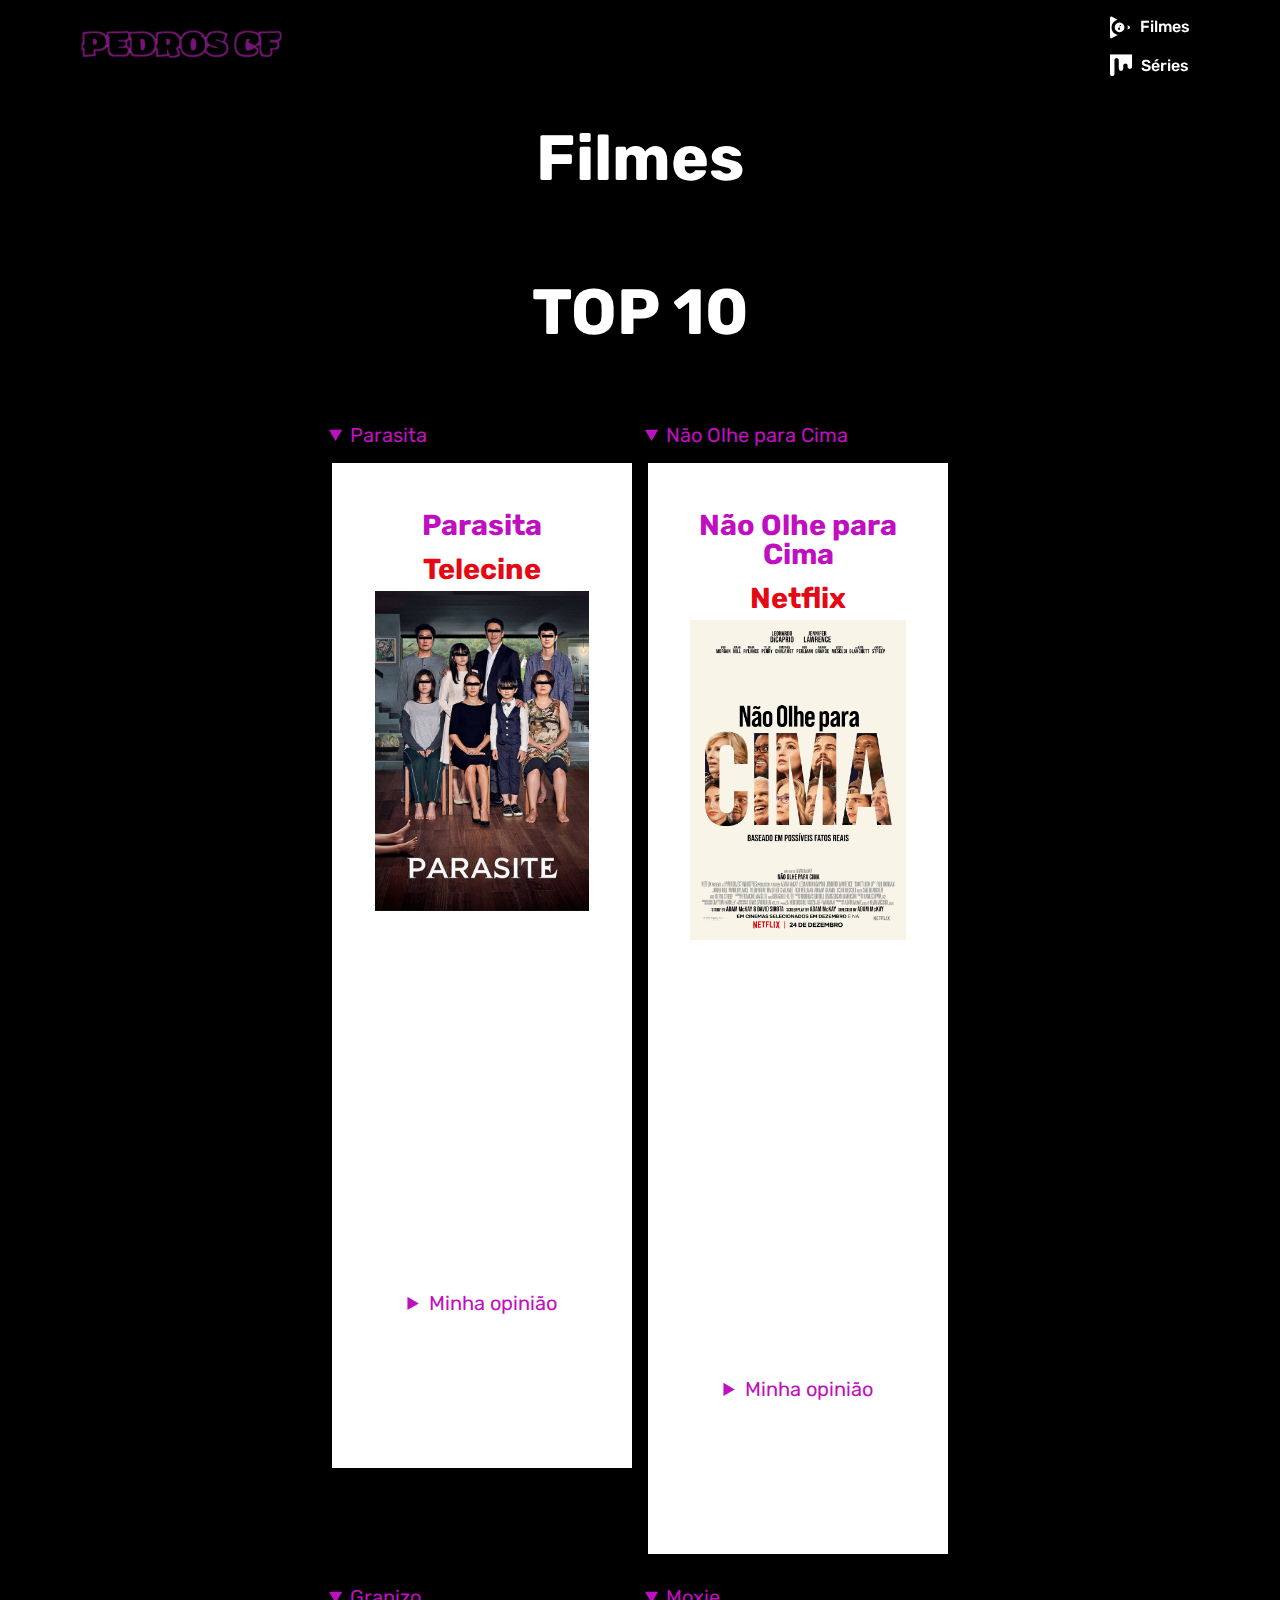
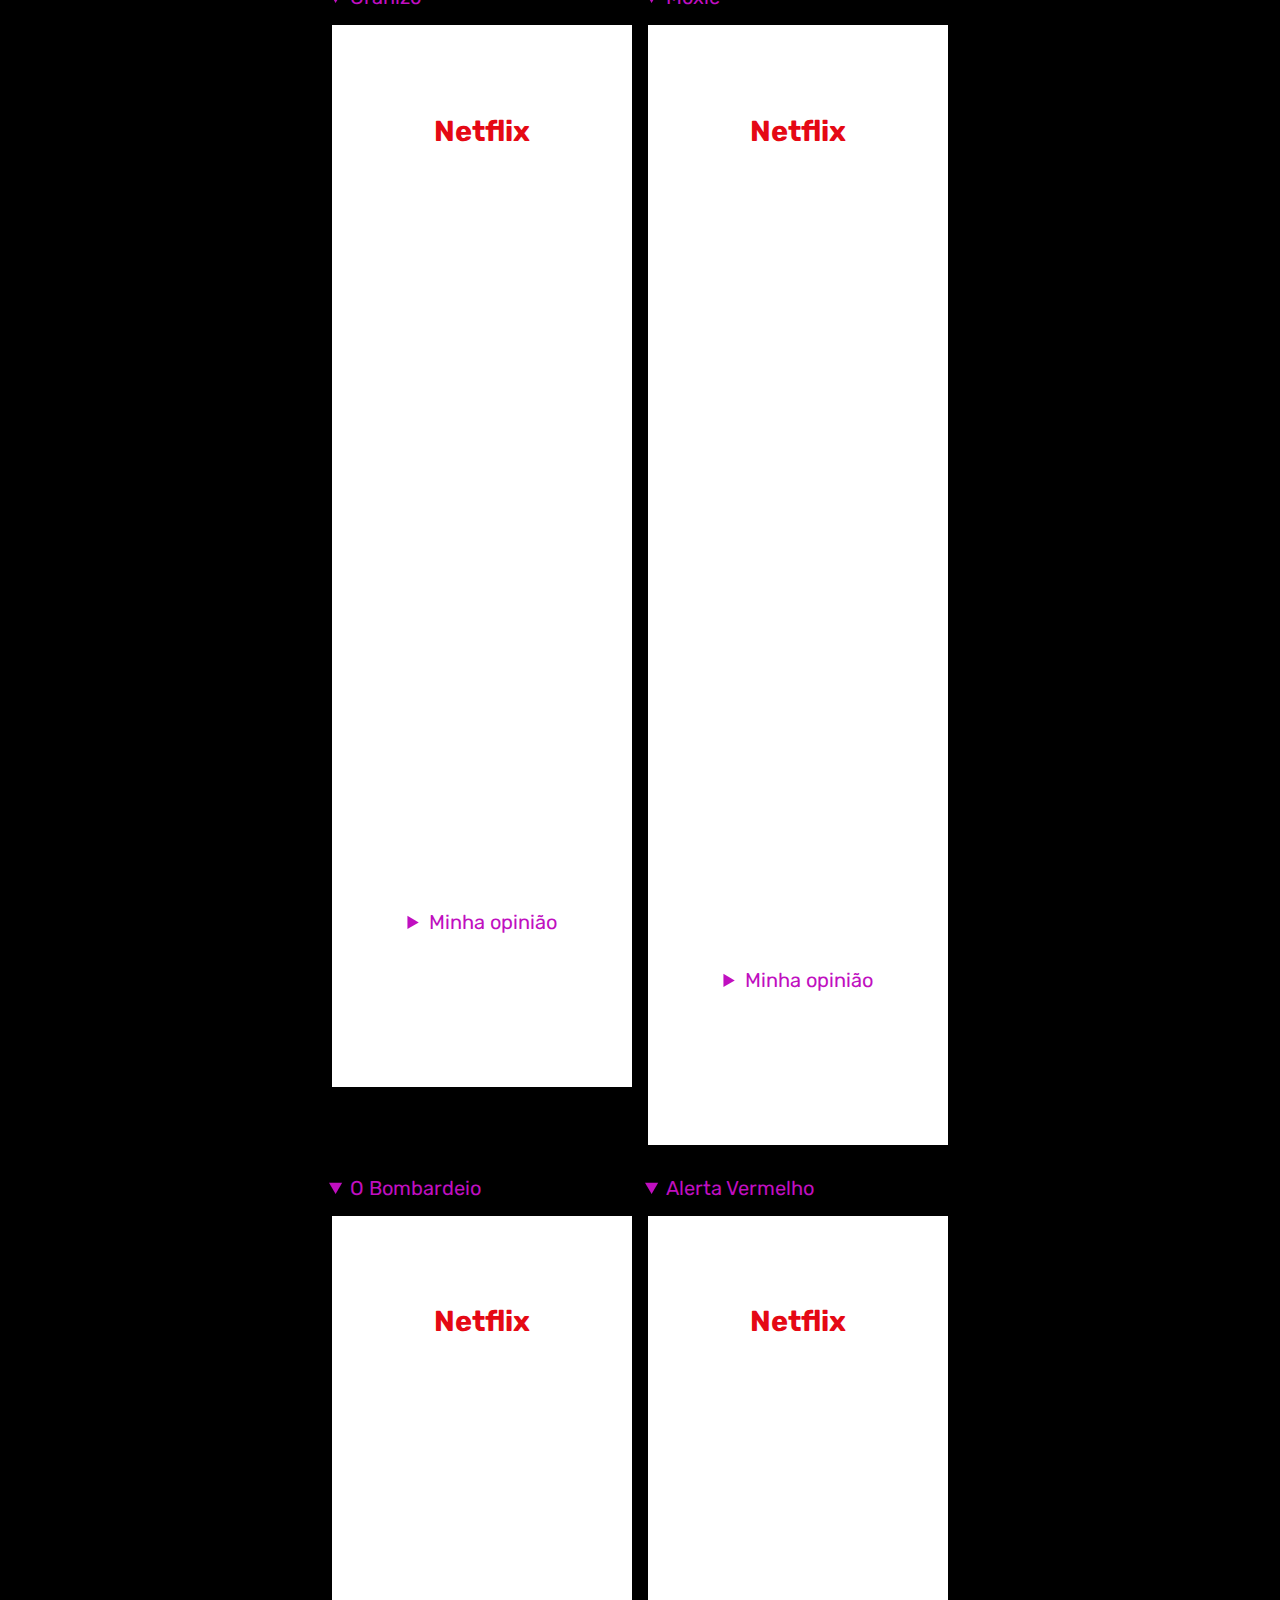
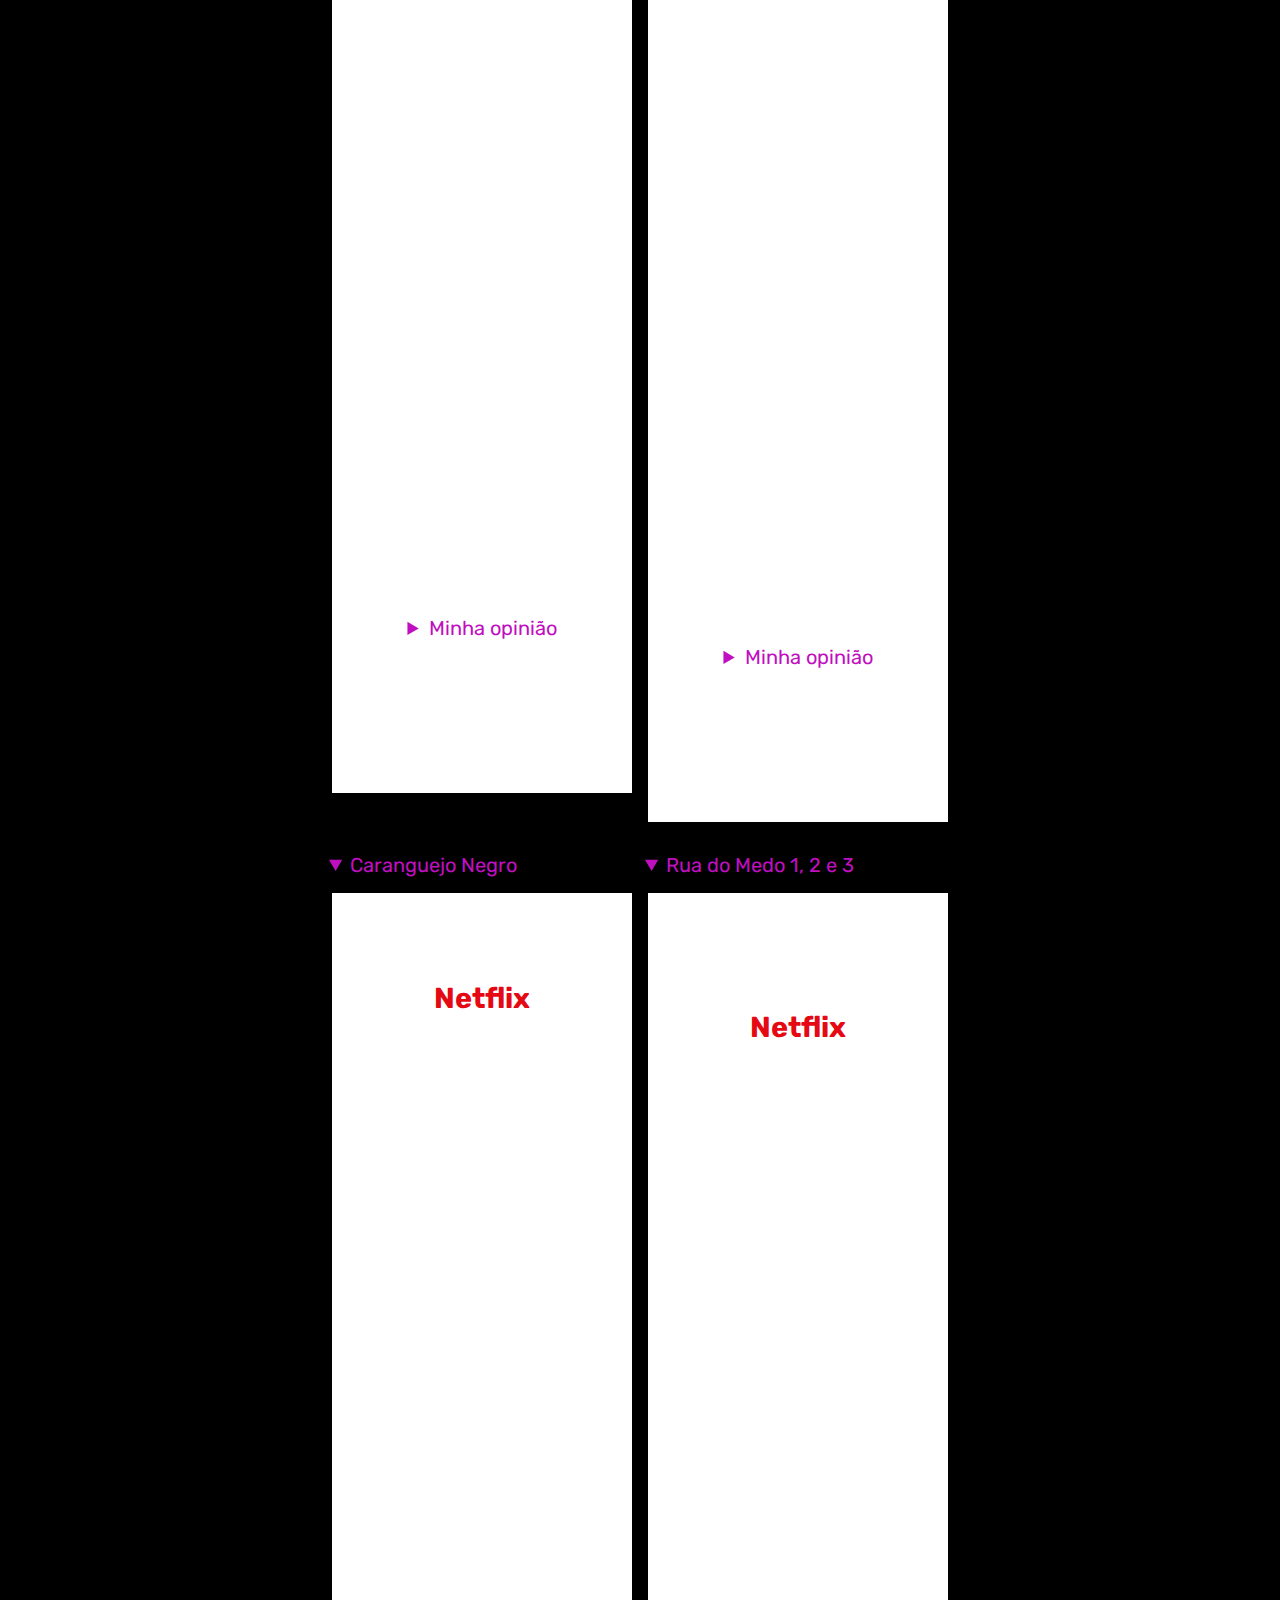
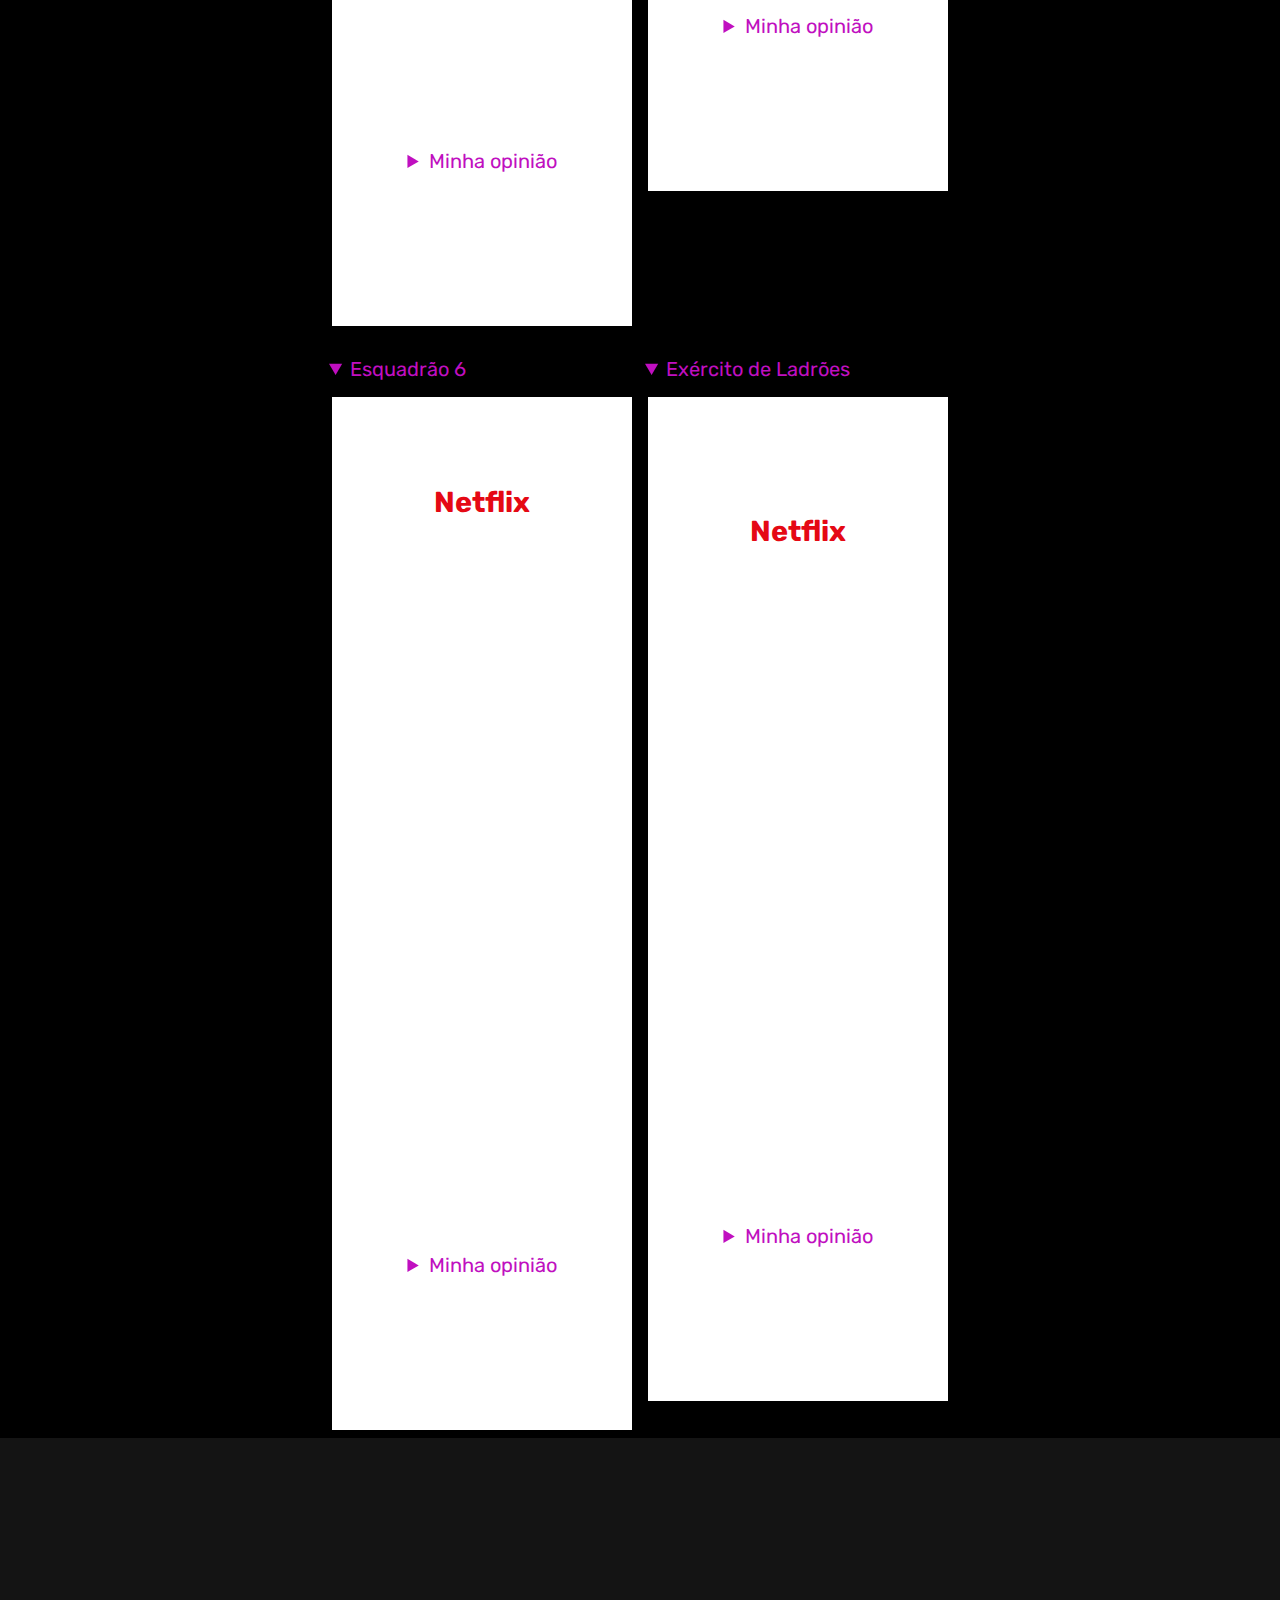
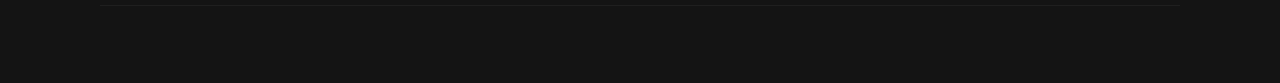
==== index.html @ 2734a4df "Chenged the color" ====
<!DOCTYPE html>
<html lang="pt-br">
<head>
<meta charset="UTF-8" />
<meta http-equiv="X-UA-Compatible" content="IE=edge">
<meta name="generator" content="Mobirise v5.6.3, mobirise.com">
<meta name="viewport" content="width=device-width, initial-scale=1, minimum-scale=1">
<link rel="shortcut icon" href="assistidos/assets/imgs/favicon.ico" type="image/x-icon">
<meta name="description" content="Meu TOP 10 filmes favoritas!">
<title>Filmes | TOP 10</title>
<link rel="stylesheet" href="assistidos/assets/web/assets/mobirise-icons/mobirise-icons.css">
<link rel="stylesheet" href="assistidos/assets/web/assets/mobirise-icons2/mobirise2.css">
<link rel="stylesheet" href="assistidos/assets/web/assets/mobirise-icons-bold/mobirise-icons-bold.css">
<link rel="stylesheet" href="assistidos/assets/bootstrap/css/bootstrap.min.css">
<link rel="stylesheet" href="assistidos/assets/bootstrap/css/bootstrap-grid.min.css">
<link rel="stylesheet" href="assistidos/assets/bootstrap/css/bootstrap-reboot.min.css">
<link rel="stylesheet" href="assistidos/assets/tether/tether.min.css">
<link rel="stylesheet" href="assistidos/assets/animatecss/animate.min.css">
<link rel="stylesheet" href="assistidos/assets/dropdown/css/style.css">
<link rel="stylesheet" href="assistidos/assets/socicon/css/styles.css">
<link rel="stylesheet" href="assistidos/assets/theme/css/style.css">

<!-- FB Meta Tags -->
<meta property="og:site_name" content="Assistidos TOP 10">
<meta property="og:url" content="https://www.assistidos.cf">
<meta property="og:type" content="website">
<meta property="og:title" content="Assistidos TOP 10">
<meta property="og:description" content="Meu TOP 10 de filmes e séries!">
<meta property="og:image" content="https://i.ibb.co/0CQxLkM/profile.png">
<meta property="og:locale" content="pt_BR">

  <!-- Twitter Meta Tags -->
<meta name="twitter:card" content="summary">
<meta property="twitter:title" content="Assistidos TOP 10">
<meta property="twitter:domain" content="assistidos.cf">

<link href="assistidos/assets/imgs/favicon.ico" rel="icon">
<meta name="theme-color" content="#791579" />

<link rel="preload" href="https://fonts.googleapis.com/css?family=Rubik:300,400,500,600,700,800,900,300i,400i,500i,600i,700i,800i,900i&amp;display=swap" as="style" onload="this.onload=null;this.rel='stylesheet'">
<noscript><link rel="stylesheet" href="https://fonts.googleapis.com/css?family=Rubik:300,400,500,600,700,800,900,300i,400i,500i,600i,700i,800i,900i&amp;display=swap"></noscript>
<link rel="preload" as="style" href="assistidos/assets/mobirise/css/mbr-additional.css"><link rel="stylesheet" href="assistidos/assets/mobirise/css/mbr-additional.css" type="text/css">

<script type="text/javascript" src="../widget.trustpilot.com/bootstrap/v5/tp.widget.bootstrap.min.js" async></script>

<script async src='assistidos/cdn-cgi/challenge-platform/h/g/scripts/invisible9236.js?ts=1650848400'></script></head>
<body>


<script async src="https://www.googletagmanager.com/gtag/js?id=UA-176572023-1"></script>
<script>
  window.dataLayer = window.dataLayer || [];
  function gtag(){dataLayer.push(arguments);}
  gtag('js', new Date());

  gtag('config', 'UA-176572023-1');
</script>

<script type="text/javascript">window.$crisp=[];window.CRISP_WEBSITE_ID="edf8ad69-4596-4258-80f3-e6c092377abf";(function(){d=document;s=d.createElement("script");s.src="../client.crisp.chat/l.js";s.async=1;d.getElementsByTagName("head")[0].appendChild(s);})();</script>
<section class="header5 cid-sqWIj2vi6N" id="header5-m">
<div class="container">
<div class="row justify-content-center">
<div class="mbr-white col-md-10">
<h1 class="mbr-section-title align-center pb-3 mbr-fonts-style display-1"><strong>Filmes</strong><p><strong><br>TOP 10</strong></h1>
</div>
</div>
</div>
</a>
</div>
</section>
<section class="pricing-table1 cid-sqWJZ0OfOT" id="pricing-tables1-p">
  <div class="container">
  <div class="media-container-row">
  <br>
  <details open="true">
      <summary>Parasita</summary>
    <div class="plan col-12 mx-2 my-2 justify-content-center col-lg-4">
    <div class="plan-header text-center pt-5">
    <h3 class="plan-title mbr-fonts-style display-5"><strong>Parasita</strong></h3>
    <span class="price-value mbr-fonts-style display-5">Telecine</span>
    <img src="assistidos/assets/imgs/filmes/parasita.jpg" alt="Parasita" style="height: 20rem;">
    <div class="plan-price">
    </div>
    </div>
    <div class="plan-body pb-5">
    <div class="plan-list align-center">
    <ul class="list-group list-group-flush mbr-fonts-style display-7">
    <li class="list-group-item"><span style="font-size: 18px;"><strong>Duração:</strong></span><span style="font-size: 16px;"> 2h 12min</span><br><span style="font-size: 18px;"><strong>Ano:</strong></span><span style="font-size: 16px;"> 2019</span><br><span style="font-size: 18px;"><strong>Nota:</strong></span><span style="font-size: 16px;"> 10/10<br><br></span><span style="font-size: 20px;"><strong>Sinopse</strong><br></span><span style="font-size: 18px;">Desempregados, a família de Ki-taek nutre um interesse peculiar pela família Park até que eles se veem presos em um inesperado incidente.<br></span></li>
    <details>
      <summary>Minha opinião</summary>
      <li class="list-group-item"><span style="font-size: 18px;"><strong>Em breve...</strong></span></li>
    </details>
    </ul>
    </div>
    <div class="mbr-section-btn text-center pt-4"><a href="https://www.telecine.com.br/filme/Parasita_19223?action=play_filme" class="btn btn-warning display-8">ASSISTIR</a></div>
    </div>
    </div>
  </details>
  <details open="true">
    <summary>Não Olhe para Cima</summary>
  <div class="plan col-12 mx-2 my-2 justify-content-center col-lg-4">
  <div class="plan-header text-center pt-5">
  <h3 class="plan-title mbr-fonts-style display-5"><strong>Não Olhe para Cima</strong></h3>
  <span class="price-value mbr-fonts-style display-5">Netflix</span>
  <img src="assistidos/assets/imgs/filmes/naoolhe.jpg" alt="Não Olhe para Cima" style="height: 20rem;">
  <div class="plan-price">
  </div>
  </div>
  <div class="plan-body pb-5">
  <div class="plan-list align-center">
  <ul class="list-group list-group-flush mbr-fonts-style display-7">
    <li class="list-group-item"><span style="font-size: 18px;"><strong>Duração:</strong></span><span style="font-size: 16px;"> 2h 18min</span><br><span style="font-size: 18px;"><strong>Ano:</strong></span><span style="font-size: 16px;"> 2021</span><br><span style="font-size: 18px;"><strong>Nota:</strong></span><span style="font-size: 16px;"> 10/10<br><br></span><span style="font-size: 20px;"><strong>Sinopse</strong><br></span><span style="font-size: 18px;">Conta a história de dois astrônomos que participam de uma gigantesca cobertura de imprensa para alertar a humanidade sobre a aproximação de um cometa que destruirá a Terra.<br></span></li>
    <details>
      <summary>Minha opinião</summary>
      <li class="list-group-item"><span style="font-size: 18px;"><strong>Em breve...</strong></span></li>
    </details>
  </ul>
  </div>
  <div class="mbr-section-btn text-center pt-4"><a href="https://www.netflix.com/watch/81252357?source=35" class="btn btn-warning display-8">ASSISTIR</a></div>
  </div>
  </div>
  </details>
  </div>
  </div>
  </section>
<section class="pricing-table1 cid-sqWJZ0OfOT" id="pricing-tables1-p">
  <div class="container">
  <div class="media-container-row">
  <br>
  <details open="true">
      <summary>Granizo</summary>
    <div class="plan col-12 mx-2 my-2 justify-content-center col-lg-4">
    <div class="plan-header text-center pt-5">
    <h3 class="plan-title mbr-fonts-style display-5"><strong>Granizo</strong></h3>
    <span class="price-value mbr-fonts-style display-5">Netflix</span>
    <img src="assistidos/assets/imgs/filmes/granizo.jpg" alt="Granizo" style="height: 20rem;">
    <div class="plan-price">
    </div>
    </div>
    <div class="plan-body pb-5">
    <div class="plan-list align-center">
    <ul class="list-group list-group-flush mbr-fonts-style display-7">
      <li class="list-group-item"><span style="font-size: 18px;"><strong>Duração:</strong></span><span style="font-size: 16px;"> 1h 58min</span><br><span style="font-size: 18px;"><strong>Ano:</strong></span><span style="font-size: 16px;"> 2022</span><br><span style="font-size: 18px;"><strong>Nota:</strong></span><span style="font-size: 16px;"> 10/10<br><br></span><span style="font-size: 20px;"><strong>Sinopse</strong><br></span><span style="font-size: 18px;">Após receber uma chuva de críticas por não prever uma terrível tempestade, um famoso meteorologista volta para sua cidade natal e inicia uma jornada de autodescoberta.<br></span></li>
      <details>
        <summary>Minha opinião</summary>
        <li class="list-group-item"><span style="font-size: 18px;"><strong>Em breve...</strong></span></li>
      </details>
    </ul>
    </div>
    <div class="mbr-section-btn text-center pt-4"><a href="https://www.netflix.com/watch/81073970?source=35" class="btn btn-warning display-8">ASSISTIR</a></div>
    </div>
    </div>
  </details>
  <details open="true">
    <summary>Moxie</summary>
  <div class="plan col-12 mx-2 my-2 justify-content-center col-lg-4">
  <div class="plan-header text-center pt-5">
  <h3 class="plan-title mbr-fonts-style display-5"><strong>Moxie</strong></h3>
  <span class="price-value mbr-fonts-style display-5">Netflix</span>
  <img src="assistidos/assets/imgs/filmes/moxie.jpg" alt="Moxie" style="height: 20rem;">
  <div class="plan-price">
  </div>
  </div>
  <div class="plan-body pb-5">
  <div class="plan-list align-center">
  <ul class="list-group list-group-flush mbr-fonts-style display-7">
    <li class="list-group-item"><span style="font-size: 18px;"><strong>Duração:</strong></span><span style="font-size: 16px;"> 1h 51min</span><br><span style="font-size: 18px;"><strong>Ano:</strong></span><span style="font-size: 16px;"> 2021</span><br><span style="font-size: 18px;"><strong>Nota:</strong></span><span style="font-size: 16px;"> 10/10<br><br></span><span style="font-size: 20px;"><strong>Sinopse</strong><br></span><span style="font-size: 18px;">Vivian sempre preferiu seguir a regras e não chamar a atenção. Mas a chegada de uma nova aluna força Vivian a analisar o comportamento descontrolado de seus colegas de escola, e ela percebe que está cansada do que vê.<br></span></li>
    <details>
      <summary>Minha opinião</summary>
      <li class="list-group-item"><span style="font-size: 18px;"><strong>Em breve...</strong></span></li>
    </details>
  </ul>
  </div>
  <div class="mbr-section-btn text-center pt-4"><a href="https://www.netflix.com/watch/81078393?source=35" class="btn btn-warning display-8">ASSISTIR</a></div>
  </div>
  </div>
  </details>
  </div>
  </div>
  </section>
  <section class="pricing-table1 cid-sqWJZ0OfOT" id="pricing-tables1-3u">
    <div class="container">
    <div class="media-container-row">
    <br>
  <details open="true">
    <summary>O Bombardeio</summary>
  <div class="plan col-12 mx-2 my-2 justify-content-center col-lg-4">
  <div class="plan-header text-center pt-5">
  <h3 class="plan-title mbr-fonts-style display-5"><strong>O Bombardeio</strong></h3>
  <span class="price-value mbr-fonts-style display-5">Netflix</span>
  <img src="assistidos/assets/imgs/filmes/obombardeio.jpg" alt="O Bombardeio" style="height: 20rem;">
  <div class="plan-price">
  </div>
  </div>
  <div class="plan-body pb-5">
  <div class="plan-list align-center">
  <ul class="list-group list-group-flush mbr-fonts-style display-7">
    <li class="list-group-item"><span style="font-size: 18px;"><strong>Duração:</strong></span><span style="font-size: 16px;"> 1h 47min</span><br><span style="font-size: 18px;"><strong>Ano:</strong></span><span style="font-size: 16px;"> 2021</span><br><span style="font-size: 18px;"><strong>Nota:</strong></span><span style="font-size: 16px;"> 10/10<br><br></span><span style="font-size: 20px;"><strong>Sinopse</strong><br></span><span style="font-size: 18px;">Em 1945, a Força Aérea Real britânica empreendeu uma missão para bombardear o quartel da Gestapo em Copenhaga. O ataque teve consequências, dado que alguns pilotos atacaram acidentalmente uma escola e mais de 120 pessoas foram mortas.<br></span></li>
    <details>
      <summary>Minha opinião</summary>
      <li class="list-group-item"><span style="font-size: 18px;"><strong>Em breve...</strong></span></li>
    </details>
  </ul>
  </div>
  <div class="mbr-section-btn text-center pt-4"><a href="https://www.netflix.com/watch/81186240?source=35" class="btn btn-warning display-8">ASSISTIR</a></div>
  </div>
  </div>
  </details>
  <details open="true">
    <summary>Alerta Vermelho</summary>
  <div class="plan col-12 mx-2 my-2 justify-content-center col-lg-4">
  <div class="plan-header text-center pt-5">
  <h3 class="plan-title mbr-fonts-style display-5"><strong>Alerta Vermelho</strong></h3>
  <span class="price-value mbr-fonts-style display-5">Netflix</span>
  <img src="assistidos/assets/imgs/filmes/alertavermelho.jpg" alt="Alerta Vermelho" style="height: 20rem;">
  <div class="plan-price">
  </div>
  </div>
  <div class="plan-body pb-5">
  <div class="plan-list align-center">
  <ul class="list-group list-group-flush mbr-fonts-style display-7">
    <li class="list-group-item"><span style="font-size: 18px;"><strong>Duração:</strong></span><span style="font-size: 16px;"> 1h 58min</span><br><span style="font-size: 18px;"><strong>Ano:</strong></span><span style="font-size: 16px;"> 2021</span><br><span style="font-size: 18px;"><strong>Nota:</strong></span><span style="font-size: 16px;"> 10/10<br><br></span><span style="font-size: 20px;"><strong>Sinopse</strong><br></span><span style="font-size: 18px;">Um alerta vermelho da Interpol é emitido e o agente do FBI John Hartley assume o caso. Durante sua busca, ele se vê diante de um assalto ousado e é forçado a se aliar ao maior ladrão de arte da história, Nolan Booth, para capturar a ladra de arte mais procurada do mundo atualmente, Sarah Black.<br></span></li>
    <details>
      <summary>Minha opinião</summary>
      <li class="list-group-item"><span style="font-size: 18px;"><strong>Em breve...</strong></span></li>
    </details>
  </ul>
  </div>
  <div class="mbr-section-btn text-center pt-4"><a href="https://www.netflix.com/watch/81161626?source=35" class="btn btn-warning display-8">ASSISTIR</a></div>
  </div>
  </div>
  </details>
  </div>
  </div>
  </section>
  <section class="pricing-table1 cid-sqWJZ0OfOT" id="pricing-tables1-3u">
    <div class="container">
    <div class="media-container-row">
    <br>
  <details open="true">
    <summary>Caranguejo Negro</summary>
  <div class="plan col-12 mx-2 my-2 justify-content-center col-lg-4">
  <div class="plan-header text-center pt-5">
  <h3 class="plan-title mbr-fonts-style display-5"><strong>Caranguejo Negro</strong></h3>
  <span class="price-value mbr-fonts-style display-5">Netflix</span>
  <img src="assistidos/assets/imgs/filmes/caranguejo.jpg" alt="Caranguejo Negro" style="height: 20rem;">
  <div class="plan-price">
  </div>
  </div>
  <div class="plan-body pb-5">
  <div class="plan-list align-center">
  <ul class="list-group list-group-flush mbr-fonts-style display-7">
    <li class="list-group-item"><span style="font-size: 18px;"><strong>Duração:</strong></span><span style="font-size: 16px;"> 1h 54min</span><br><span style="font-size: 18px;"><strong>Ano:</strong></span><span style="font-size: 16px;"> 2022</span><br><span style="font-size: 18px;"><strong>Nota:</strong></span><span style="font-size: 16px;"> 10/10<br><br></span><span style="font-size: 20px;"><strong>Sinopse</strong><br></span><span style="font-size: 18px;">Em um mundo pós-apocalíptico, seis soldados em uma missão secreta devem transportar um misterioso pacote através de um arquipélago gelado.<br></span></li>
    <details>
      <summary>Minha opinião</summary>
      <li class="list-group-item"><span style="font-size: 18px;"><strong>Em breve...</strong></span></li>
    </details>
  </ul>
  </div>
  <div class="mbr-section-btn text-center pt-4"><a href="https://www.netflix.com/watch/80220426?source=35" class="btn btn-warning display-8">ASSISTIR</a></div>
  </div>
  </div>
  </details>
  <details open="true">
    <summary>Rua do Medo 1, 2 e 3</summary>
  <div class="plan col-12 mx-2 my-2 justify-content-center col-lg-4">
  <div class="plan-header text-center pt-5">
  <h3 class="plan-title mbr-fonts-style display-5"><strong>Rua do Medo 1, 2 e 3</strong></h3>
  <span class="price-value mbr-fonts-style display-5">Netflix</span>
  <img src="assistidos/assets/imgs/filmes/ruadomedo.jpg" alt="Rua do Medo 1, 2 e 3" style="height: 8rem;">
  <div class="plan-price">
  </div>
  </div>
  <div class="plan-body pb-5">
  <div class="plan-list align-center">
  <ul class="list-group list-group-flush mbr-fonts-style display-7">
    <li class="list-group-item"><span style="font-size: 18px;"><strong>Duração 1:</strong></span><span style="font-size: 16px;"> 1h 54min</span><br><span style="font-size: 18px;"><strong>Duração 2:</strong></span><span style="font-size: 16px;"> 1h 49min</span><br><span style="font-size: 18px;"><strong>Duração 3:</strong></span><span style="font-size: 16px;"> 1h 47min</span><br><span style="font-size: 18px;"><strong>Ano:</strong></span><span style="font-size: 16px;"> 2021</span><br><span style="font-size: 18px;"><strong>Nota:</strong></span><span style="font-size: 16px;"> 10/10<br><br></span><span style="font-size: 20px;"><strong>Sinopse</strong><br></span><span style="font-size: 18px;">Após uma série de assassinatos brutais, um grupo de adolescentes enfrenta uma força maligna que aterroriza uma cidade há séculos<br></span></li>
    <details>
      <summary>Minha opinião</summary>
      <li class="list-group-item"><span style="font-size: 18px;"><strong>Em breve...</strong></span></li>
    </details>
  </ul>
  </div>
  <div class="mbr-section-btn text-center pt-4"><a href="https://www.netflix.com/watch/81325689?source=35" class="btn btn-warning display-8">ASSISTIR</a></div>
  </div>
  </div>
  </details>
  </div>
  </div>
  </section>
  <section class="pricing-table1 cid-sqWJZ0OfOT" id="pricing-tables1-3u">
    <div class="container">
    <div class="media-container-row">
    <br>
  <details open="true">
    <summary>Esquadrão 6</summary>
  <div class="plan col-12 mx-2 my-2 justify-content-center col-lg-4">
  <div class="plan-header text-center pt-5">
  <h3 class="plan-title mbr-fonts-style display-5"><strong>Esquadrão 6</strong></h3>
  <span class="price-value mbr-fonts-style display-5">Netflix</span>
  <img src="assistidos/assets/imgs/filmes/esquadrao6.jpg" alt="Esquadrão 6" style="height: 20rem;">
  <div class="plan-price">
  </div>
  </div>
  <div class="plan-body pb-5">
  <div class="plan-list align-center">
  <ul class="list-group list-group-flush mbr-fonts-style display-7">
    <li class="list-group-item"><span style="font-size: 18px;"><strong>Duração:</strong></span><span style="font-size: 16px;"> 2h 8min</span><br><span style="font-size: 18px;"><strong>Ano:</strong></span><span style="font-size: 16px;"> 2019</span><br><span style="font-size: 18px;"><strong>Nota:</strong></span><span style="font-size: 16px;"> 10/10<br><br></span><span style="font-size: 20px;"><strong>Sinopse</strong><br></span><span style="font-size: 18px;">Após forjar a própria morte, um bilionário monta uma equipe de profissionais internacionais para a ousada e sanguinária missão de derrubar um ditador cruel.<br></span></li>
    <details>
      <summary>Minha opinião</summary>
      <li class="list-group-item"><span style="font-size: 18px;"><strong>Em breve...</strong></span></li>
    </details>
  </ul>
  </div>
  <div class="mbr-section-btn text-center pt-4"><a href="https://www.netflix.com/watch/81001887?source=35" class="btn btn-warning display-8">ASSISTIR</a></div>
  </div>
  </div>
  </details>
  <details open="true">
    <summary>Exército de Ladrões</summary>
  <div class="plan col-12 mx-2 my-2 justify-content-center col-lg-4">
  <div class="plan-header text-center pt-5">
  <h3 class="plan-title mbr-fonts-style display-5"><strong>Exército de Ladrões</strong></h3>
  <span class="price-value mbr-fonts-style display-5">Netflix</span>
  <img src="assistidos/assets/imgs/filmes/exercito.jpg" alt="Exército de Ladrões" style="height: 20rem;">
  <div class="plan-price">
  </div>
  </div>
  <div class="plan-body pb-5">
  <div class="plan-list align-center">
  <ul class="list-group list-group-flush mbr-fonts-style display-7">
    <li class="list-group-item"><span style="font-size: 18px;"><strong>Duração:</strong></span><span style="font-size: 16px;"> 2h 8min</span><br><span style="font-size: 18px;"><strong>Ano:</strong></span><span style="font-size: 16px;"> 2019</span><br><span style="font-size: 18px;"><strong>Nota:</strong></span><span style="font-size: 16px;"> 10/10<br><br></span><span style="font-size: 20px;"><strong>Sinopse</strong><br></span><span style="font-size: 18px;">Uma mulher misteriosa recruta o bancário Dieter para ajudar a equipe dela a arrombar três cofres lendários na Europa.<br></span></li>
    <details>
      <summary>Minha opinião</summary>
      <li class="list-group-item"><span style="font-size: 18px;"><strong>Em breve...</strong></span></li>
    </details>
  </ul>
  </div>
  <div class="mbr-section-btn text-center pt-4"><a href="https://www.netflix.com/watch/81185548?source=35" class="btn btn-warning display-8">ASSISTIR</a></div>
  </div>
  </div>
  </details>
  </div>
  </div>
  </section>
<section class="menu cid-sPYMTxl7kK" once="menu" id="menu1-28">
  <nav class="navbar navbar-expand beta-menu navbar-dropdown align-items-center navbar-fixed-top navbar-toggleable-sm bg-color transparent">
  <button class="navbar-toggler navbar-toggler-right" type="button" data-toggle="collapse" data-target="#navbarSupportedContent" aria-controls="navbarSupportedContent" aria-expanded="false" aria-label="Toggle navigation">
  <div class="hamburger">
  <span></span>
  <span></span>
  <span></span>
  <span></span>
  </div>
  </button>
  <div class="menu-logo">
  <div class="navbar-brand">
  <span class="navbar-logo">
  <a href="index.html">
  <img src="assistidos/assets/imgs/logo.png" alt="Pedros CF" style="height: 3.8rem;">
  </a>
  </span>
  </div>
  </div>
  <div class="collapse navbar-collapse" id="navbarSupportedContent">
  <ul class="navbar-nav nav-dropdown" data-app-modern-menu="true"><li class="nav-item">
  <a class="nav-link link text-white text-primary display-4" href="https://www.assistidos.cf"><span class="socicon socicon-filmes mbr-iconfont mbr-iconfont-btn" style="font-size: 22px;"></span>
  Filmes</a>
  <a class="nav-link link text-white text-primary display-4" href="series.html"><span class="socicon socicon-series mbr-iconfont mbr-iconfont-btn" style="font-size: 22px;"></span>
  Séries</a>
  </div>
  </nav>
  </section>
  <section class="cid-t0Ryr1QFFC" id="footer1-4b">
    <div class="container">
    <div class="media-container-row content text-white">
    <div class="col-12 col-md-3 mbr-fonts-style display-7">
      <center>
    <h5 class="pb-3">Autor:</h5>
    <p class="mbr-text"><a href="https://www.pedros.cf" class="text-warning">Pedro Henrique
    </a></p>
    </div>
  </center>
    </div>
    <div class="footer-lower">
    <div class="media-container-row">
    <div class="col-sm-12">
    <hr>
    </div>
    </div>
    
    <div class="media-container-row mbr-white">
    <div class="col-sm-6 copyright">
    <p class="mbr-text mbr-fonts-style display-7">©<a href="https://www.pedros.cf" class="text-warning">Pedros CF</a> 2022, todos os direitos reservados!</p>
    </div>
    </div>
    </div>
    </div>
    </section>
<section class="display-0"><a href="https://mobiri.se/1856930"></a>
<p style="margin: 0;text-align: ;" class="display-0"></p><a style="z-index:0" href="https://mobirise.com/website-design-software.html"></a></section>
<script src="assistidos/assets/popper/popper.min.js"></script> <script src="assistidos/assets/web/assets/jquery/jquery.min.js"></script> <script src="assistidos/assets/bootstrap/js/bootstrap.min.js"></script> <script src="assistidos/assets/tether/tether.min.js"></script> <script src="assistidos/assets/smoothscroll/smooth-scroll.js"></script> <script src="assistidos/assets/viewportchecker/jquery.viewportchecker.js"></script> <script src="assistidos/assets/dropdown/js/nav-dropdown.js"></script> <script src="assistidos/assets/dropdown/js/navbar-dropdown.js"></script> <script src="assistidos/assets/touchswipe/jquery.touch-swipe.min.js"></script> <script src="assistidos/assets/theme/js/script.js"></script>
<input name="animation" type="hidden">
<script type="text/javascript">(function(){window['__CF$cv$params']={r:'7013284748473565',m:'ZI.y4aFzFyuv0HJNCDvyfzD9Iqxk6wFsGle3tSBxvUU-1650848590-0-AW/4t4bPAnRwW1UsbeW+TGkwb0WqgKbtKm5gkiywL6hUV9n1w+jqlry2uxTJCLFaIT+wjb9nJtkVEwqubQlg5tqq965v1rMQTl+F69iPPdMfajY6d65OdsXMnSy/p2bRAQ==',s:[0x3c4747a64e,0x06e453babe],u:'/cdn-cgi/challenge-platform/h/g'}})();</script></body>
</html>
---- assistidos/assets/web/assets/mobirise-icons/mobirise-icons.css ----
@font-face{font-family:mobiriseicons;src:url(mobirise-icons0e1c.eot?spat4u);src:url(mobirise-icons0e1c.eot?spat4u#iefix) format('embedded-opentype'),url(mobirise-icons0e1c.ttf?spat4u) format('truetype'),url(mobirise-icons0e1c.woff?spat4u) format('woff'),url(mobirise-icons0e1c.svg?spat4u#MobiriseIcons) format('svg');font-weight:400;font-style:normal;font-display:swap}[class^=mbri-],[class*=" mbri-"]{font-family:MobiriseIcons!important;speak:none;font-style:normal;font-weight:400;font-variant:normal;text-transform:none;line-height:1;-webkit-font-smoothing:antialiased;-moz-osx-font-smoothing:grayscale}.mbri-add-submenu:before{content:"\e900"}.mbri-alert:before{content:"\e901"}.mbri-align-center:before{content:"\e902"}.mbri-align-justify:before{content:"\e903"}.mbri-align-left:before{content:"\e904"}.mbri-align-right:before{content:"\e905"}.mbri-android:before{content:"\e906"}.mbri-apple:before{content:"\e907"}.mbri-arrow-down:before{content:"\e908"}.mbri-arrow-next:before{content:"\e909"}.mbri-arrow-prev:before{content:"\e90a"}.mbri-arrow-up:before{content:"\e90b"}.mbri-bold:before{content:"\e90c"}.mbri-bookmark:before{content:"\e90d"}.mbri-bootstrap:before{content:"\e90e"}.mbri-briefcase:before{content:"\e90f"}.mbri-browse:before{content:"\e910"}.mbri-bulleted-list:before{content:"\e911"}.mbri-calendar:before{content:"\e912"}.mbri-camera:before{content:"\e913"}.mbri-cart-add:before{content:"\e914"}.mbri-cart-full:before{content:"\e915"}.mbri-cash:before{content:"\e916"}.mbri-change-style:before{content:"\e917"}.mbri-chat:before{content:"\e918"}.mbri-clock:before{content:"\e919"}.mbri-close:before{content:"\e91a"}.mbri-cloud:before{content:"\e91b"}.mbri-code:before{content:"\e91c"}.mbri-contact-form:before{content:"\e91d"}.mbri-credit-card:before{content:"\e91e"}.mbri-cursor-click:before{content:"\e91f"}.mbri-cust-feedback:before{content:"\e920"}.mbri-database:before{content:"\e921"}.mbri-delivery:before{content:"\e922"}.mbri-desktop:before{content:"\e923"}.mbri-devices:before{content:"\e924"}.mbri-down:before{content:"\e925"}.mbri-download:before{content:"\e989"}.mbri-drag-n-drop:before{content:"\e927"}.mbri-drag-n-drop2:before{content:"\e928"}.mbri-edit:before{content:"\e929"}.mbri-edit2:before{content:"\e92a"}.mbri-error:before{content:"\e92b"}.mbri-extension:before{content:"\e92c"}.mbri-features:before{content:"\e92d"}.mbri-file:before{content:"\e92e"}.mbri-flag:before{content:"\e92f"}.mbri-folder:before{content:"\e930"}.mbri-gift:before{content:"\e931"}.mbri-github:before{content:"\e932"}.mbri-globe:before{content:"\e933"}.mbri-globe-2:before{content:"\e934"}.mbri-growing-chart:before{content:"\e935"}.mbri-hearth:before{content:"\e936"}.mbri-help:before{content:"\e937"}.mbri-home:before{content:"\e938"}.mbri-hot-cup:before{content:"\e939"}.mbri-idea:before{content:"\e93a"}.mbri-image-gallery:before{content:"\e93b"}.mbri-image-slider:before{content:"\e93c"}.mbri-info:before{content:"\e93d"}.mbri-italic:before{content:"\e93e"}.mbri-key:before{content:"\e93f"}.mbri-laptop:before{content:"\e940"}.mbri-layers:before{content:"\e941"}.mbri-left-right:before{content:"\e942"}.mbri-left:before{content:"\e943"}.mbri-letter:before{content:"\e944"}.mbri-like:before{content:"\e945"}.mbri-link:before{content:"\e946"}.mbri-lock:before{content:"\e947"}.mbri-login:before{content:"\e948"}.mbri-logout:before{content:"\e949"}.mbri-magic-stick:before{content:"\e94a"}.mbri-map-pin:before{content:"\e94b"}.mbri-menu:before{content:"\e94c"}.mbri-mobile:before{content:"\e94d"}.mbri-mobile2:before{content:"\e94e"}.mbri-mobirise:before{content:"\e94f"}.mbri-more-horizontal:before{content:"\e950"}.mbri-more-vertical:before{content:"\e951"}.mbri-music:before{content:"\e952"}.mbri-new-file:before{content:"\e953"}.mbri-numbered-list:before{content:"\e954"}.mbri-opened-folder:before{content:"\e955"}.mbri-pages:before{content:"\e956"}.mbri-paper-plane:before{content:"\e957"}.mbri-paperclip:before{content:"\e958"}.mbri-photo:before{content:"\e959"}.mbri-photos:before{content:"\e95a"}.mbri-pin:before{content:"\e95b"}.mbri-play:before{content:"\e95c"}.mbri-plus:before{content:"\e95d"}.mbri-preview:before{content:"\e95e"}.mbri-print:before{content:"\e95f"}.mbri-protect:before{content:"\e960"}.mbri-question:before{content:"\e961"}.mbri-quote-left:before{content:"\e962"}.mbri-quote-right:before{content:"\e963"}.mbri-refresh:before{content:"\e964"}.mbri-responsive:before{content:"\e965"}.mbri-right:before{content:"\e966"}.mbri-rocket:before{content:"\e967"}.mbri-sad-face:before{content:"\e968"}.mbri-sale:before{content:"\e969"}.mbri-save:before{content:"\e96a"}.mbri-search:before{content:"\e96b"}.mbri-setting:before{content:"\e96c"}.mbri-setting2:before{content:"\e96d"}.mbri-setting3:before{content:"\e96e"}.mbri-share:before{content:"\e96f"}.mbri-shopping-bag:before{content:"\e970"}.mbri-shopping-basket:before{content:"\e971"}.mbri-shopping-cart:before{content:"\e972"}.mbri-sites:before{content:"\e973"}.mbri-smile-face:before{content:"\e974"}.mbri-speed:before{content:"\e975"}.mbri-star:before{content:"\e976"}.mbri-success:before{content:"\e977"}.mbri-sun:before{content:"\e978"}.mbri-sun2:before{content:"\e979"}.mbri-tablet:before{content:"\e97a"}.mbri-tablet-vertical:before{content:"\e97b"}.mbri-target:before{content:"\e97c"}.mbri-timer:before{content:"\e97d"}.mbri-to-ftp:before{content:"\e97e"}.mbri-to-local-drive:before{content:"\e97f"}.mbri-touch-swipe:before{content:"\e980"}.mbri-touch:before{content:"\e981"}.mbri-trash:before{content:"\e982"}.mbri-underline:before{content:"\e983"}.mbri-unlink:before{content:"\e984"}.mbri-unlock:before{content:"\e985"}.mbri-up-down:before{content:"\e986"}.mbri-up:before{content:"\e987"}.mbri-update:before{content:"\e988"}.mbri-upload:before{content:"\e926"}.mbri-user:before{content:"\e98a"}.mbri-user2:before{content:"\e98b"}.mbri-users:before{content:"\e98c"}.mbri-video:before{content:"\e98d"}.mbri-video-play:before{content:"\e98e"}.mbri-watch:before{content:"\e98f"}.mbri-website-theme:before{content:"\e990"}.mbri-wifi:before{content:"\e991"}.mbri-windows:before{content:"\e992"}.mbri-zoom-out:before{content:"\e993"}.mbri-redo:before{content:"\e994"}.mbri-undo:before{content:"\e995"}
---- assistidos/assets/web/assets/mobirise-icons2/mobirise2.css ----
@font-face{font-family:moririse2;font-display:swap;src:url(mobirise21e04.eot?f2bix4);src:url(mobirise21e04.eot?f2bix4#iefix) format('embedded-opentype'),url(mobirise21e04.ttf?f2bix4) format('truetype'),url(mobirise21e04.woff?f2bix4) format('woff'),url(mobirise21e04.svg?f2bix4#mobirise2) format('svg');font-weight:400;font-style:normal}[class^=mobi-],[class*=" mobi-"]{font-family:moririse2!important;speak:none;font-style:normal;font-weight:400;font-variant:normal;text-transform:none;line-height:1;-webkit-font-smoothing:antialiased;-moz-osx-font-smoothing:grayscale}.mobi-mbri-add-submenu:before{content:"\e900"}.mobi-mbri-alert:before{content:"\e901"}.mobi-mbri-align-center:before{content:"\e902"}.mobi-mbri-align-justify:before{content:"\e903"}.mobi-mbri-align-left:before{content:"\e904"}.mobi-mbri-align-right:before{content:"\e905"}.mobi-mbri-android:before{content:"\e906"}.mobi-mbri-apple:before{content:"\e907"}.mobi-mbri-arrow-down:before{content:"\e908"}.mobi-mbri-arrow-next:before{content:"\e909"}.mobi-mbri-arrow-prev:before{content:"\e90a"}.mobi-mbri-arrow-up:before{content:"\e90b"}.mobi-mbri-bold:before{content:"\e90c"}.mobi-mbri-bookmark:before{content:"\e90d"}.mobi-mbri-bootstrap:before{content:"\e90e"}.mobi-mbri-briefcase:before{content:"\e90f"}.mobi-mbri-browse:before{content:"\e910"}.mobi-mbri-bulleted-list:before{content:"\e911"}.mobi-mbri-calendar:before{content:"\e912"}.mobi-mbri-camera:before{content:"\e913"}.mobi-mbri-cart-add:before{content:"\e914"}.mobi-mbri-cart-full:before{content:"\e915"}.mobi-mbri-cash:before{content:"\e916"}.mobi-mbri-change-style:before{content:"\e917"}.mobi-mbri-chat:before{content:"\e918"}.mobi-mbri-clock:before{content:"\e919"}.mobi-mbri-close:before{content:"\e91a"}.mobi-mbri-cloud:before{content:"\e91b"}.mobi-mbri-code:before{content:"\e91c"}.mobi-mbri-contact-form:before{content:"\e91d"}.mobi-mbri-credit-card:before{content:"\e91e"}.mobi-mbri-cursor-click:before{content:"\e91f"}.mobi-mbri-cust-feedback:before{content:"\e920"}.mobi-mbri-database:before{content:"\e921"}.mobi-mbri-delivery:before{content:"\e922"}.mobi-mbri-desktop:before{content:"\e923"}.mobi-mbri-devices:before{content:"\e924"}.mobi-mbri-down:before{content:"\e925"}.mobi-mbri-download-2:before{content:"\e926"}.mobi-mbri-download:before{content:"\e927"}.mobi-mbri-drag-n-drop-2:before{content:"\e928"}.mobi-mbri-drag-n-drop:before{content:"\e929"}.mobi-mbri-edit-2:before{content:"\e92a"}.mobi-mbri-edit:before{content:"\e92b"}.mobi-mbri-error:before{content:"\e92c"}.mobi-mbri-extension:before{content:"\e92d"}.mobi-mbri-features:before{content:"\e92e"}.mobi-mbri-file:before{content:"\e92f"}.mobi-mbri-flag:before{content:"\e930"}.mobi-mbri-folder:before{content:"\e931"}.mobi-mbri-gift:before{content:"\e932"}.mobi-mbri-github:before{content:"\e933"}.mobi-mbri-globe-2:before{content:"\e934"}.mobi-mbri-globe:before{content:"\e935"}.mobi-mbri-growing-chart:before{content:"\e936"}.mobi-mbri-hearth:before{content:"\e937"}.mobi-mbri-help:before{content:"\e938"}.mobi-mbri-home:before{content:"\e939"}.mobi-mbri-hot-cup:before{content:"\e93a"}.mobi-mbri-idea:before{content:"\e93b"}.mobi-mbri-image-gallery:before{content:"\e93c"}.mobi-mbri-image-slider:before{content:"\e93d"}.mobi-mbri-info:before{content:"\e93e"}.mobi-mbri-italic:before{content:"\e93f"}.mobi-mbri-key:before{content:"\e940"}.mobi-mbri-laptop:before{content:"\e941"}.mobi-mbri-layers:before{content:"\e942"}.mobi-mbri-left-right:before{content:"\e943"}.mobi-mbri-left:before{content:"\e944"}.mobi-mbri-letter:before{content:"\e945"}.mobi-mbri-like:before{content:"\e946"}.mobi-mbri-link:before{content:"\e947"}.mobi-mbri-lock:before{content:"\e948"}.mobi-mbri-login:before{content:"\e949"}.mobi-mbri-logout:before{content:"\e94a"}.mobi-mbri-magic-stick:before{content:"\e94b"}.mobi-mbri-map-pin:before{content:"\e94c"}.mobi-mbri-menu:before{content:"\e94d"}.mobi-mbri-mobile-2:before{content:"\e94e"}.mobi-mbri-mobile-horizontal:before{content:"\e94f"}.mobi-mbri-mobile:before{content:"\e950"}.mobi-mbri-mobirise:before{content:"\e951"}.mobi-mbri-more-horizontal:before{content:"\e952"}.mobi-mbri-more-vertical:before{content:"\e953"}.mobi-mbri-music:before{content:"\e954"}.mobi-mbri-new-file:before{content:"\e955"}.mobi-mbri-numbered-list:before{content:"\e956"}.mobi-mbri-opened-folder:before{content:"\e957"}.mobi-mbri-pages:before{content:"\e958"}.mobi-mbri-paper-plane:before{content:"\e959"}.mobi-mbri-paperclip:before{content:"\e95a"}.mobi-mbri-phone:before{content:"\e95b"}.mobi-mbri-photo:before{content:"\e95c"}.mobi-mbri-photos:before{content:"\e95d"}.mobi-mbri-pin:before{content:"\e95e"}.mobi-mbri-play:before{content:"\e95f"}.mobi-mbri-plus:before{content:"\e960"}.mobi-mbri-preview:before{content:"\e961"}.mobi-mbri-print:before{content:"\e962"}.mobi-mbri-protect:before{content:"\e963"}.mobi-mbri-question:before{content:"\e964"}.mobi-mbri-quote-left:before{content:"\e965"}.mobi-mbri-quote-right:before{content:"\e966"}.mobi-mbri-redo:before{content:"\e967"}.mobi-mbri-refresh:before{content:"\e968"}.mobi-mbri-responsive-2:before{content:"\e969"}.mobi-mbri-responsive:before{content:"\e96a"}.mobi-mbri-right:before{content:"\e96b"}.mobi-mbri-rocket:before{content:"\e96c"}.mobi-mbri-sad-face:before{content:"\e96d"}.mobi-mbri-sale:before{content:"\e96e"}.mobi-mbri-save:before{content:"\e96f"}.mobi-mbri-search:before{content:"\e970"}.mobi-mbri-setting-2:before{content:"\e971"}.mobi-mbri-setting-3:before{content:"\e972"}.mobi-mbri-setting:before{content:"\e973"}.mobi-mbri-share:before{content:"\e974"}.mobi-mbri-shopping-bag:before{content:"\e975"}.mobi-mbri-shopping-basket:before{content:"\e976"}.mobi-mbri-shopping-cart:before{content:"\e977"}.mobi-mbri-sites:before{content:"\e978"}.mobi-mbri-smile-face:before{content:"\e979"}.mobi-mbri-speed:before{content:"\e97a"}.mobi-mbri-star:before{content:"\e97b"}.mobi-mbri-success:before{content:"\e97c"}.mobi-mbri-sun:before{content:"\e97d"}.mobi-mbri-sun2:before{content:"\e97e"}.mobi-mbri-tablet-vertical:before{content:"\e97f"}.mobi-mbri-tablet:before{content:"\e980"}.mobi-mbri-target:before{content:"\e981"}.mobi-mbri-timer:before{content:"\e982"}.mobi-mbri-to-ftp:before{content:"\e983"}.mobi-mbri-to-local-drive:before{content:"\e984"}.mobi-mbri-touch-swipe:before{content:"\e985"}.mobi-mbri-touch:before{content:"\e986"}.mobi-mbri-trash:before{content:"\e987"}.mobi-mbri-underline:before{content:"\e988"}.mobi-mbri-undo:before{content:"\e989"}.mobi-mbri-unlink:before{content:"\e98a"}.mobi-mbri-unlock:before{content:"\e98b"}.mobi-mbri-up-down:before{content:"\e98c"}.mobi-mbri-up:before{content:"\e98d"}.mobi-mbri-update:before{content:"\e98e"}.mobi-mbri-upload-2:before{content:"\e98f"}.mobi-mbri-upload:before{content:"\e990"}.mobi-mbri-user-2:before{content:"\e991"}.mobi-mbri-user:before{content:"\e992"}.mobi-mbri-users:before{content:"\e993"}.mobi-mbri-video-play:before{content:"\e994"}.mobi-mbri-video:before{content:"\e995"}.mobi-mbri-watch:before{content:"\e996"}.mobi-mbri-website-theme-2:before{content:"\e997"}.mobi-mbri-website-theme:before{content:"\e998"}.mobi-mbri-wifi:before{content:"\e999"}.mobi-mbri-windows:before{content:"\e99a"}.mobi-mbri-zoom-in:before{content:"\e99b"}.mobi-mbri-zoom-out:before{content:"\e99c"}
---- assistidos/assets/web/assets/mobirise-icons-bold/mobirise-icons-bold.css ----
@font-face{font-family:mobirise-icons-bold;font-display:swap;src:url(mobirise-icons-bold84ca.eot?m1l4yr);src:url(mobirise-icons-bold84ca.eot?m1l4yr#iefix) format('embedded-opentype'),url(mobirise-icons-bold84ca.ttf?m1l4yr) format('truetype'),url(mobirise-icons-bold84ca.woff?m1l4yr) format('woff'),url(mobirise-icons-bold84ca.svg?m1l4yr#mobirise-icons-bold) format('svg');font-weight:400;font-style:normal}[class^=mbrib-],[class*=mbrib-]{font-family:mobirise-icons-bold!important;speak:none;font-style:normal;font-weight:400;font-variant:normal;text-transform:none;line-height:1;-webkit-font-smoothing:antialiased;-moz-osx-font-smoothing:grayscale}.mbrib-add-submenu:before{content:"\e900"}.mbrib-alert:before{content:"\e901"}.mbrib-align-center:before{content:"\e902"}.mbrib-align-justify:before{content:"\e903"}.mbrib-align-left:before{content:"\e904"}.mbrib-align-right:before{content:"\e905"}.mbrib-android:before{content:"\e906"}.mbrib-apple:before{content:"\e907"}.mbrib-arrow-down:before{content:"\e908"}.mbrib-arrow-next:before{content:"\e909"}.mbrib-arrow-prev:before{content:"\e90a"}.mbrib-arrow-up:before{content:"\e90b"}.mbrib-bold:before{content:"\e90c"}.mbrib-bookmark:before{content:"\e90d"}.mbrib-bootstrap:before{content:"\e90e"}.mbrib-briefcase:before{content:"\e90f"}.mbrib-browse:before{content:"\e910"}.mbrib-bulleted-list:before{content:"\e911"}.mbrib-calendar:before{content:"\e912"}.mbrib-camera:before{content:"\e913"}.mbrib-cart-add:before{content:"\e914"}.mbrib-cart-full:before{content:"\e915"}.mbrib-cash:before{content:"\e916"}.mbrib-change-style:before{content:"\e917"}.mbrib-chat:before{content:"\e918"}.mbrib-clock:before{content:"\e919"}.mbrib-close:before{content:"\e91a"}.mbrib-cloud:before{content:"\e91b"}.mbrib-code:before{content:"\e91c"}.mbrib-contact-form:before{content:"\e91d"}.mbrib-credit-card:before{content:"\e91e"}.mbrib-cursor-click:before{content:"\e91f"}.mbrib-cust-feedback:before{content:"\e920"}.mbrib-database:before{content:"\e921"}.mbrib-delivery:before{content:"\e922"}.mbrib-desktop:before{content:"\e923"}.mbrib-devices:before{content:"\e924"}.mbrib-down:before{content:"\e925"}.mbrib-download:before{content:"\e926"}.mbrib-drag-n-drop:before{content:"\e927"}.mbrib-drag-n-drop2:before{content:"\e928"}.mbrib-edit:before{content:"\e929"}.mbrib-edit2:before{content:"\e92a"}.mbrib-error:before{content:"\e92b"}.mbrib-extension:before{content:"\e92c"}.mbrib-features:before{content:"\e92d"}.mbrib-file:before{content:"\e92e"}.mbrib-flag:before{content:"\e92f"}.mbrib-folder:before{content:"\e930"}.mbrib-gift:before{content:"\e931"}.mbrib-github:before{content:"\e932"}.mbrib-globe-2:before{content:"\e933"}.mbrib-globe:before{content:"\e934"}.mbrib-growing-chart:before{content:"\e935"}.mbrib-hearth:before{content:"\e936"}.mbrib-help:before{content:"\e937"}.mbrib-home:before{content:"\e938"}.mbrib-hot-cup:before{content:"\e939"}.mbrib-idea:before{content:"\e93a"}.mbrib-image-gallery:before{content:"\e93b"}.mbrib-image-slider:before{content:"\e93c"}.mbrib-info:before{content:"\e93d"}.mbrib-italic:before{content:"\e93e"}.mbrib-key:before{content:"\e93f"}.mbrib-laptop:before{content:"\e940"}.mbrib-layers:before{content:"\e941"}.mbrib-left-right:before{content:"\e942"}.mbrib-left:before{content:"\e943"}.mbrib-letter:before{content:"\e944"}.mbrib-like:before{content:"\e945"}.mbrib-link:before{content:"\e946"}.mbrib-lock:before{content:"\e947"}.mbrib-login:before{content:"\e948"}.mbrib-logout:before{content:"\e949"}.mbrib-magic-stick:before{content:"\e94a"}.mbrib-map-pin:before{content:"\e94b"}.mbrib-menu:before{content:"\e94c"}.mbrib-mobile:before{content:"\e94d"}.mbrib-mobile2:before{content:"\e94e"}.mbrib-mobirise:before{content:"\e94f"}.mbrib-more-horizontal:before{content:"\e950"}.mbrib-more-vertical:before{content:"\e951"}.mbrib-music:before{content:"\e952"}.mbrib-new-file:before{content:"\e953"}.mbrib-numbered-list:before{content:"\e954"}.mbrib-opened-folder:before{content:"\e955"}.mbrib-pages:before{content:"\e956"}.mbrib-paper-plane:before{content:"\e957"}.mbrib-paperclip:before{content:"\e958"}.mbrib-photo:before{content:"\e959"}.mbrib-photos:before{content:"\e95a"}.mbrib-pin:before{content:"\e95b"}.mbrib-play:before{content:"\e95c"}.mbrib-plus:before{content:"\e95d"}.mbrib-preview:before{content:"\e95e"}.mbrib-print:before{content:"\e95f"}.mbrib-protect:before{content:"\e960"}.mbrib-question:before{content:"\e961"}.mbrib-quote-left:before{content:"\e962"}.mbrib-quote-right:before{content:"\e963"}.mbrib-redo:before{content:"\e964"}.mbrib-refresh:before{content:"\e965"}.mbrib-responsive:before{content:"\e966"}.mbrib-right:before{content:"\e967"}.mbrib-rocket:before{content:"\e968"}.mbrib-sad-face:before{content:"\e969"}.mbrib-sale:before{content:"\e96a"}.mbrib-save:before{content:"\e96b"}.mbrib-search:before{content:"\e96c"}.mbrib-setting:before{content:"\e96d"}.mbrib-setting2:before{content:"\e96e"}.mbrib-setting3:before{content:"\e96f"}.mbrib-share:before{content:"\e970"}.mbrib-shopping-bag:before{content:"\e971"}.mbrib-shopping-basket:before{content:"\e972"}.mbrib-shopping-cart:before{content:"\e973"}.mbrib-sites:before{content:"\e974"}.mbrib-smile-face:before{content:"\e975"}.mbrib-speed:before{content:"\e976"}.mbrib-star:before{content:"\e977"}.mbrib-success:before{content:"\e978"}.mbrib-sun:before{content:"\e979"}.mbrib-sun2:before{content:"\e97a"}.mbrib-tablet-vertical:before{content:"\e97b"}.mbrib-tablet:before{content:"\e97c"}.mbrib-target:before{content:"\e97d"}.mbrib-timer:before{content:"\e97e"}.mbrib-to-ftp:before{content:"\e97f"}.mbrib-to-local-drive:before{content:"\e980"}.mbrib-touch-swipe:before{content:"\e981"}.mbrib-touch:before{content:"\e982"}.mbrib-trash:before{content:"\e983"}.mbrib-underline:before{content:"\e984"}.mbrib-undo:before{content:"\e985"}.mbrib-unlink:before{content:"\e986"}.mbrib-unlock:before{content:"\e987"}.mbrib-up-down:before{content:"\e988"}.mbrib-up:before{content:"\e989"}.mbrib-update:before{content:"\e98a"}.mbrib-upload:before{content:"\e98b"}.mbrib-user:before{content:"\e98c"}.mbrib-user2:before{content:"\e98d"}.mbrib-users:before{content:"\e98e"}.mbrib-video-play:before{content:"\e98f"}.mbrib-video:before{content:"\e990"}.mbrib-watch:before{content:"\e991"}.mbrib-website-theme:before{content:"\e992"}.mbrib-wifi:before{content:"\e993"}.mbrib-windows:before{content:"\e994"}.mbrib-zoom-out:before{content:"\e995"}
---- assistidos/assets/dropdown/css/style.css ----
.navbar-dropdown{left:0;padding:0;position:absolute;right:0;top:0;transition:all .45s ease;z-index:1030;background:#282828}.navbar-dropdown .navbar-logo{margin-right:.8rem;transition:margin .3s ease-in-out;vertical-align:middle}.navbar-dropdown .navbar-logo img{height:3.125rem;transition:all .3s ease-in-out}.navbar-dropdown .navbar-logo.mbr-iconfont{font-size:3.125rem;line-height:3.125rem}.navbar-dropdown .navbar-caption{font-weight:700;white-space:normal;vertical-align:-4px;line-height:3.125rem!important}.navbar-dropdown .navbar-caption,.navbar-dropdown .navbar-caption:hover{color:inherit;text-decoration:none}.navbar-dropdown .mbr-iconfont+.navbar-caption{vertical-align:-1px}.navbar-dropdown.navbar-fixed-top{position:fixed}.navbar-dropdown .navbar-brand span{vertical-align:-4px}.navbar-dropdown.bg-color.transparent{background:0 0}.navbar-dropdown.navbar-short .navbar-brand{padding:.625rem 0}.navbar-dropdown.navbar-short .navbar-brand span{vertical-align:-1px}.navbar-dropdown.navbar-short .navbar-caption{line-height:2.375rem!important;vertical-align:-2px}.navbar-dropdown.navbar-short .navbar-logo{margin-right:.5rem}.navbar-dropdown.navbar-short .navbar-logo img{height:2.375rem}.navbar-dropdown.navbar-short .navbar-logo.mbr-iconfont{font-size:2.375rem;line-height:2.375rem}.navbar-dropdown.navbar-short .mbr-table-cell{height:3.625rem}.navbar-dropdown .navbar-close{left:.6875rem;position:fixed;top:.75rem;z-index:1000}.navbar-dropdown .hamburger-icon{content:"";display:inline-block;vertical-align:middle;width:16px;-webkit-box-shadow:0 -6px 0 1px #282828,0 0 0 1px #282828,0 6px 0 1px #282828;-moz-box-shadow:0 -6px 0 1px #282828,0 0 0 1px #282828,0 6px 0 1px #282828;box-shadow:0 -6px 0 1px #282828,0 0 0 1px #282828,0 6px 0 1px #282828}.dropdown-menu .dropdown-toggle[data-toggle=dropdown-submenu]::after{border-bottom:.35em solid transparent;border-left:.35em solid;border-right:0;border-top:.35em solid transparent;margin-left:.3rem}.dropdown-menu .dropdown-item:focus{outline:0}.nav-dropdown{font-size:.75rem;font-weight:500;height:auto!important}.nav-dropdown .nav-btn{padding-left:1rem}.nav-dropdown .link{margin:.667em 1.667em;font-weight:500;padding:0;transition:color .2s ease-in-out}.nav-dropdown .link.dropdown-toggle{margin-right:2.583em}.nav-dropdown .link.dropdown-toggle::after{margin-left:.25rem;border-top:.35em solid;border-right:.35em solid transparent;border-left:.35em solid transparent;border-bottom:0}.nav-dropdown .link.dropdown-toggle[aria-expanded=true]{margin:0;padding:.667em 3.263em .667em 1.667em}.nav-dropdown .link::after,.nav-dropdown .dropdown-item::after{color:inherit}.nav-dropdown .btn{font-size:.75rem;font-weight:700;letter-spacing:0;margin-bottom:0;padding-left:1.25rem;padding-right:1.25rem}.nav-dropdown .dropdown-menu{border-radius:0;border:0;left:0;margin:0;padding-bottom:1.25rem;padding-top:1.25rem;position:relative}.nav-dropdown .dropdown-submenu{margin-left:.125rem;top:0}.nav-dropdown .dropdown-item{font-weight:500;line-height:2;padding:.3846em 4.615em .3846em 1.5385em;position:relative;transition:color .2s ease-in-out,background-color .2s ease-in-out}.nav-dropdown .dropdown-item::after{margin-top:-.3077em;position:absolute;right:1.1538em;top:50%}.nav-dropdown .dropdown-item:focus,.nav-dropdown .dropdown-item:hover{background:0 0}@media(max-width:767px){.nav-dropdown.navbar-toggleable-sm{bottom:0;display:none;left:0;overflow-x:hidden;position:fixed;top:0;transform:translateX(-100%);-ms-transform:translateX(-100%);-webkit-transform:translateX(-100%);width:18.75rem;z-index:999}}.nav-dropdown.navbar-toggleable-xl{bottom:0;display:none;left:0;overflow-x:hidden;position:fixed;top:0;transform:translateX(-100%);-ms-transform:translateX(-100%);-webkit-transform:translateX(-100%);width:18.75rem;z-index:999}.nav-dropdown-sm{display:block!important;overflow-x:hidden;overflow:auto;padding-top:3.875rem}.nav-dropdown-sm::after{content:"";display:block;height:3rem;width:100%}.nav-dropdown-sm.collapse.in~.navbar-close{display:block!important}.nav-dropdown-sm.collapsing,.nav-dropdown-sm.collapse.in{transform:translateX(0);-ms-transform:translateX(0);-webkit-transform:translateX(0);transition:all .25s ease-out;-webkit-transition:all .25s ease-out;background:#282828}.nav-dropdown-sm.collapsing[aria-expanded=false]{transform:translateX(-100%);-ms-transform:translateX(-100%);-webkit-transform:translateX(-100%)}.nav-dropdown-sm .nav-item{display:block;margin-left:0!important;padding-left:0}.nav-dropdown-sm .link,.nav-dropdown-sm .dropdown-item{border-top:1px dotted rgba(255,255,255,.1);font-size:.8125rem;line-height:1.6;margin:0!important;padding:.875rem 2.4rem .875rem 1.5625rem!important;position:relative;white-space:normal}.nav-dropdown-sm .link:focus,.nav-dropdown-sm .link:hover,.nav-dropdown-sm .dropdown-item:focus,.nav-dropdown-sm .dropdown-item:hover{background:rgba(0,0,0,.2)!important;color:#c0a375}.nav-dropdown-sm .nav-btn{position:relative;padding:1.5625rem 1.5625rem 0}.nav-dropdown-sm .nav-btn::before{border-top:1px dotted rgba(255,255,255,.1);content:"";left:0;position:absolute;top:0;width:100%}.nav-dropdown-sm .nav-btn+.nav-btn{padding-top:.625rem}.nav-dropdown-sm .nav-btn+.nav-btn::before{display:none}.nav-dropdown-sm .btn{padding:.625rem 0}.nav-dropdown-sm .dropdown-toggle[data-toggle=dropdown-submenu]::after{margin-left:.25rem;border-top:.35em solid;border-right:.35em solid transparent;border-left:.35em solid transparent;border-bottom:0}.nav-dropdown-sm .dropdown-toggle[data-toggle=dropdown-submenu][aria-expanded=true]::after{border-top:0;border-right:.35em solid transparent;border-left:.35em solid transparent;border-bottom:.35em solid}.nav-dropdown-sm .dropdown-menu{margin:0;padding:0;position:relative;top:0;left:0;width:100%;border:0;float:none;border-radius:0;background:0 0}.nav-dropdown-sm .dropdown-submenu{left:100%;margin-left:.125rem;margin-top:-1.25rem;top:0}.navbar-toggleable-sm .nav-dropdown .dropdown-menu{position:absolute}.navbar-toggleable-sm .nav-dropdown .dropdown-submenu{left:100%;margin-left:.125rem;margin-top:-1.25rem;top:0}.navbar-toggleable-sm.opened .nav-dropdown .dropdown-menu{position:relative}.navbar-toggleable-sm.opened .nav-dropdown .dropdown-submenu{left:0;margin-left:0;margin-top:0;top:0}.is-builder .nav-dropdown.collapsing{transition:none!important}
---- assistidos/assets/socicon/css/styles.css ----
@charset "UTF-8";@font-face{font-family:socicon;src:url(../fonts/socicon.eot);src:url(../fonts/socicond41d.eot?#iefix) format('embedded-opentype'),url(../fonts/socicon.woff2) format('woff2'),url(../fonts/socicon.ttf) format('truetype'),url(../fonts/socicon.woff) format('woff'),url(../fonts/socicon.svg#socicon) format('svg');font-weight:400;font-style:normal}[data-icon]:before{font-family:socicon!important;content:attr(data-icon);font-style:normal!important;font-weight:400!important;font-variant:normal!important;text-transform:none!important;speak:none;line-height:1;-webkit-font-smoothing:antialiased;-moz-osx-font-smoothing:grayscale}[class^=socicon-],[class*=" socicon-"]{font-family:socicon!important;speak:none;font-style:normal;font-weight:400;font-variant:normal;text-transform:none;line-height:1;-webkit-font-smoothing:antialiased;-moz-osx-font-smoothing:grayscale}.socicon-eitaa:before{content:"\e97c"}.socicon-soroush:before{content:"\e97d"}.socicon-bale:before{content:"\e97e"}.socicon-zazzle:before{content:"\e97b"}.socicon-society6:before{content:"\e97a"}.socicon-redbubble:before{content:"\e979"}.socicon-avvo:before{content:"\e978"}.socicon-stitcher:before{content:"\e977"}.socicon-googlehangouts:before{content:"\e974"}.socicon-dlive:before{content:"\e975"}.socicon-vsco:before{content:"\e976"}.socicon-flipboard:before{content:"\e973"}.socicon-ubuntu:before{content:"\e958"}.socicon-artstation:before{content:"\e959"}.socicon-invision:before{content:"\e95a"}.socicon-torial:before{content:"\e95b"}.socicon-collectorz:before{content:"\e95c"}.socicon-seenthis:before{content:"\e95d"}.socicon-googleplaymusic:before{content:"\e95e"}.socicon-debian:before{content:"\e95f"}.socicon-filmfreeway:before{content:"\e960"}.socicon-gnome:before{content:"\e961"}.socicon-itchio:before{content:"\e962"}.socicon-jamendo:before{content:"\e963"}.socicon-mix:before{content:"\e964"}.socicon-sharepoint:before{content:"\e965"}.socicon-tinder:before{content:"\e966"}.socicon-windguru:before{content:"\e967"}.socicon-cdbaby:before{content:"\e968"}.socicon-elementaryos:before{content:"\e969"}.socicon-stage32:before{content:"\e96a"}.socicon-tiktok:before{content:"\e96b"}.socicon-gitter:before{content:"\e96c"}.socicon-letterboxd:before{content:"\e96d"}.socicon-threema:before{content:"\e96e"}.socicon-splice:before{content:"\e96f"}.socicon-metapop:before{content:"\e970"}.socicon-naver:before{content:"\e971"}.socicon-remote:before{content:"\e972"}.socicon-internet:before{content:"\e957"}.socicon-moddb:before{content:"\e94b"}.socicon-indiedb:before{content:"\e94c"}.socicon-traxsource:before{content:"\e94d"}.socicon-gamefor:before{content:"\e94e"}.socicon-pixiv:before{content:"\e94f"}.socicon-myanimelist:before{content:"\e950"}.socicon-blackberry:before{content:"\e951"}.socicon-wickr:before{content:"\e952"}.socicon-spip:before{content:"\e953"}.socicon-napster:before{content:"\e954"}.socicon-beatport:before{content:"\e955"}.socicon-hackerone:before{content:"\e956"}.socicon-hackernews:before{content:"\e946"}.socicon-smashwords:before{content:"\e947"}.socicon-kobo:before{content:"\e948"}.socicon-bookbub:before{content:"\e949"}.socicon-mailru:before{content:"\e94a"}.socicon-gitlab:before{content:"\e945"}.socicon-instructables:before{content:"\e944"}.socicon-portfolio:before{content:"\e943"}.socicon-codered:before{content:"\e940"}.socicon-origin:before{content:"\e941"}.socicon-nextdoor:before{content:"\e942"}.socicon-udemy:before{content:"\e93f"}.socicon-livemaster:before{content:"\e93e"}.socicon-crunchbase:before{content:"\e93b"}.socicon-homefy:before{content:"\e93c"}.socicon-calendly:before{content:"\e93d"}.socicon-realtor:before{content:"\e90f"}.socicon-tidal:before{content:"\e910"}.socicon-qobuz:before{content:"\e911"}.socicon-natgeo:before{content:"\e912"}.socicon-mastodon:before{content:"\e913"}.socicon-unsplash:before{content:"\e914"}.socicon-filmes:before{content:"\e95e"}.socicon-homeadvisor:before{content:"\e95e"}.socicon-series:before{content:"\e964"}.socicon-codepen:before{content:"\e917"}.socicon-slack:before{content:"\e918"}.socicon-openaigym:before{content:"\e919"}.socicon-logmein:before{content:"\e91a"}.socicon-fiverr:before{content:"\e91b"}.socicon-gotomeeting:before{content:"\e91c"}.socicon-aliexpress:before{content:"\e91d"}.socicon-guru:before{content:"\e91e"}.socicon-appstore:before{content:"\e91f"}.socicon-homes:before{content:"\e920"}.socicon-zoom:before{content:"\e921"}.socicon-alibaba:before{content:"\e922"}.socicon-craigslist:before{content:"\e923"}.socicon-wix:before{content:"\e924"}.socicon-redfin:before{content:"\e925"}.socicon-googlecalendar:before{content:"\e926"}.socicon-shopify:before{content:"\e927"}.socicon-freelancer:before{content:"\e928"}.socicon-seedrs:before{content:"\e929"}.socicon-bing:before{content:"\e92a"}.socicon-doodle:before{content:"\e92b"}.socicon-bonanza:before{content:"\e92c"}.socicon-squarespace:before{content:"\e92d"}.socicon-toptal:before{content:"\e92e"}.socicon-gust:before{content:"\e92f"}.socicon-ask:before{content:"\e930"}.socicon-trulia:before{content:"\e931"}.socicon-loomly:before{content:"\e932"}.socicon-ghost:before{content:"\e933"}.socicon-upwork:before{content:"\e934"}.socicon-fundable:before{content:"\e935"}.socicon-booking:before{content:"\e936"}.socicon-googlemaps:before{content:"\e937"}.socicon-zillow:before{content:"\e938"}.socicon-niconico:before{content:"\e939"}.socicon-toneden:before{content:"\e93a"}.socicon-augment:before{content:"\e908"}.socicon-bitbucket:before{content:"\e909"}.socicon-fyuse:before{content:"\e90a"}.socicon-yt-gaming:before{content:"\e90b"}.socicon-sketchfab:before{content:"\e90c"}.socicon-mobcrush:before{content:"\e90d"}.socicon-microsoft:before{content:"\e90e"}.socicon-pandora:before{content:"\e907"}.socicon-messenger:before{content:"\e906"}.socicon-gamewisp:before{content:"\e905"}.socicon-bloglovin:before{content:"\e904"}.socicon-tunein:before{content:"\e903"}.socicon-gamejolt:before{content:"\e901"}.socicon-trello:before{content:"\e902"}.socicon-spreadshirt:before{content:"\e900"}.socicon-500px:before{content:"\e000"}.socicon-8tracks:before{content:"\e001"}.socicon-airbnb:before{content:"\e002"}.socicon-alliance:before{content:"\e003"}.socicon-amazon:before{content:"\e004"}.socicon-amplement:before{content:"\e005"}.socicon-android:before{content:"\e006"}.socicon-angellist:before{content:"\e007"}.socicon-apple:before{content:"\e008"}.socicon-appnet:before{content:"\e009"}.socicon-baidu:before{content:"\e00a"}.socicon-bandcamp:before{content:"\e00b"}.socicon-battlenet:before{content:"\e00c"}.socicon-mixer:before{content:"\e00d"}.socicon-bebee:before{content:"\e00e"}.socicon-bebo:before{content:"\e00f"}.socicon-behance:before{content:"\e010"}.socicon-blizzard:before{content:"\e011"}.socicon-blogger:before{content:"\e012"}.socicon-buffer:before{content:"\e013"}.socicon-chrome:before{content:"\e014"}.socicon-coderwall:before{content:"\e015"}.socicon-curse:before{content:"\e016"}.socicon-dailymotion:before{content:"\e017"}.socicon-deezer:before{content:"\e018"}.socicon-delicious:before{content:"\e019"}.socicon-deviantart:before{content:"\e01a"}.socicon-diablo:before{content:"\e01b"}.socicon-digg:before{content:"\e01c"}.socicon-discord:before{content:"\e01d"}.socicon-disqus:before{content:"\e01e"}.socicon-douban:before{content:"\e01f"}.socicon-draugiem:before{content:"\e020"}.socicon-dribbble:before{content:"\e021"}.socicon-drupal:before{content:"\e022"}.socicon-ebay:before{content:"\e023"}.socicon-ello:before{content:"\e024"}.socicon-endomodo:before{content:"\e025"}.socicon-envato:before{content:"\e026"}.socicon-etsy:before{content:"\e027"}.socicon-facebook:before{content:"\e028"}.socicon-feedburner:before{content:"\e029"}.socicon-filmweb:before{content:"\e02a"}.socicon-firefox:before{content:"\e02b"}.socicon-flattr:before{content:"\e02c"}.socicon-flickr:before{content:"\e02d"}.socicon-formulr:before{content:"\e02e"}.socicon-forrst:before{content:"\e02f"}.socicon-foursquare:before{content:"\e030"}.socicon-friendfeed:before{content:"\e031"}.socicon-github:before{content:"\e032"}.socicon-goodreads:before{content:"\e033"}.socicon-google:before{content:"\e034"}.socicon-googlescholar:before{content:"\e035"}.socicon-googlegroups:before{content:"\e036"}.socicon-googlephotos:before{content:"\e037"}.socicon-googleplus:before{content:"\e038"}.socicon-grooveshark:before{content:"\e039"}.socicon-hackerrank:before{content:"\e03a"}.socicon-hearthstone:before{content:"\e03b"}.socicon-hellocoton:before{content:"\e03c"}.socicon-heroes:before{content:"\e03d"}.socicon-smashcast:before{content:"\e03e"}.socicon-horde:before{content:"\e03f"}.socicon-houzz:before{content:"\e040"}.socicon-icq:before{content:"\e041"}.socicon-identica:before{content:"\e042"}.socicon-imdb:before{content:"\e043"}.socicon-instagram:before{content:"\e044"}.socicon-issuu:before{content:"\e045"}.socicon-istock:before{content:"\e046"}.socicon-itunes:before{content:"\e047"}.socicon-keybase:before{content:"\e048"}.socicon-lanyrd:before{content:"\e049"}.socicon-lastfm:before{content:"\e04a"}.socicon-line:before{content:"\e04b"}.socicon-linkedin:before{content:"\e04c"}.socicon-livejournal:before{content:"\e04d"}.socicon-lyft:before{content:"\e04e"}.socicon-macos:before{content:"\e04f"}.socicon-mail:before{content:"\e050"}.socicon-medium:before{content:"\e051"}.socicon-meetup:before{content:"\e052"}.socicon-mixcloud:before{content:"\e053"}.socicon-modelmayhem:before{content:"\e054"}.socicon-mumble:before{content:"\e055"}.socicon-myspace:before{content:"\e056"}.socicon-newsvine:before{content:"\e057"}.socicon-nintendo:before{content:"\e058"}.socicon-npm:before{content:"\e059"}.socicon-odnoklassniki:before{content:"\e05a"}.socicon-openid:before{content:"\e05b"}.socicon-opera:before{content:"\e05c"}.socicon-outlook:before{content:"\e05d"}.socicon-overwatch:before{content:"\e05e"}.socicon-patreon:before{content:"\e05f"}.socicon-paypal:before{content:"\e060"}.socicon-periscope:before{content:"\e061"}.socicon-persona:before{content:"\e062"}.socicon-pinterest:before{content:"\e063"}.socicon-play:before{content:"\e064"}.socicon-player:before{content:"\e065"}.socicon-playstation:before{content:"\e066"}.socicon-pocket:before{content:"\e067"}.socicon-qq:before{content:"\e068"}.socicon-quora:before{content:"\e069"}.socicon-raidcall:before{content:"\e06a"}.socicon-ravelry:before{content:"\e06b"}.socicon-reddit:before{content:"\e06c"}.socicon-renren:before{content:"\e06d"}.socicon-researchgate:before{content:"\e06e"}.socicon-residentadvisor:before{content:"\e06f"}.socicon-reverbnation:before{content:"\e070"}.socicon-rss:before{content:"\e071"}.socicon-sharethis:before{content:"\e072"}.socicon-skype:before{content:"\e073"}.socicon-slideshare:before{content:"\e074"}.socicon-smugmug:before{content:"\e075"}.socicon-snapchat:before{content:"\e076"}.socicon-songkick:before{content:"\e077"}.socicon-soundcloud:before{content:"\e078"}.socicon-spotify:before{content:"\e079"}.socicon-stackexchange:before{content:"\e07a"}.socicon-stackoverflow:before{content:"\e07b"}.socicon-starcraft:before{content:"\e07c"}.socicon-stayfriends:before{content:"\e07d"}.socicon-steam:before{content:"\e07e"}.socicon-storehouse:before{content:"\e07f"}.socicon-strava:before{content:"\e080"}.socicon-streamjar:before{content:"\e081"}.socicon-stumbleupon:before{content:"\e082"}.socicon-swarm:before{content:"\e083"}.socicon-teamspeak:before{content:"\e084"}.socicon-teamviewer:before{content:"\e085"}.socicon-technorati:before{content:"\e086"}.socicon-telegram:before{content:"\e087"}.socicon-tripadvisor:before{content:"\e088"}.socicon-tripit:before{content:"\e089"}.socicon-triplej:before{content:"\e08a"}.socicon-tumblr:before{content:"\e08b"}.socicon-twitch:before{content:"\e08c"}.socicon-twitter:before{content:"\e08d"}.socicon-uber:before{content:"\e08e"}.socicon-ventrilo:before{content:"\e08f"}.socicon-viadeo:before{content:"\e090"}.socicon-viber:before{content:"\e091"}.socicon-viewbug:before{content:"\e092"}.socicon-vimeo:before{content:"\e093"}.socicon-vine:before{content:"\e094"}.socicon-vkontakte:before{content:"\e095"}.socicon-warcraft:before{content:"\e096"}.socicon-wechat:before{content:"\e097"}.socicon-weibo:before{content:"\e098"}.socicon-whatsapp:before{content:"\e099"}.socicon-wikipedia:before{content:"\e09a"}.socicon-windows:before{content:"\e09b"}.socicon-wordpress:before{content:"\e09c"}.socicon-wykop:before{content:"\e09d"}.socicon-xbox:before{content:"\e09e"}.socicon-xing:before{content:"\e09f"}.socicon-yahoo:before{content:"\e0a0"}.socicon-yammer:before{content:"\e0a1"}.socicon-yandex:before{content:"\e0a2"}.socicon-yelp:before{content:"\e0a3"}.socicon-younow:before{content:"\e0a4"}.socicon-youtube:before{content:"\e0a5"}.socicon-zapier:before{content:"\e0a6"}.socicon-zerply:before{content:"\e0a7"}.socicon-zomato:before{content:"\e0a8"}.socicon-zynga:before{content:"\e0a9"}
---- assistidos/assets/theme/css/style.css ----
/*!* Mobirise v4 theme (https://mobirise.com/)
* Copyright 2017 Mobirise*/section{background-color:#eee}.form-control:focus{box-shadow:none}:focus{outline:none}body{font-style:normal;line-height:1.5}section,.container,.container-fluid{position:relative;word-wrap:break-word}a.mbr-iconfont:hover{text-decoration:none}.article .lead p,.article .lead ul,.article .lead ol,.article .lead pre,.article .lead blockquote{margin-bottom:0}ul,ol,pre,blockquote{margin-bottom:2.3125rem}pre{background:#f4f4f4;padding:10px 24px;white-space:pre-wrap}.inactive{-webkit-user-select:none;-moz-user-select:none;-ms-user-select:none;user-select:none;pointer-events:none;-webkit-user-drag:none;user-drag:none}.mbr-section__comments .row{justify-content:center;-webkit-justify-content:center}a{font-style:normal;font-weight:400;cursor:pointer}a,a:hover{text-decoration:none}figure{margin-bottom:0}body{color:#232323}h1,h2,h3,h4,h5,h6,.h1,.h2,.h3,.h4,.h5,.h6,.display-1,.display-2,.display-3,.display-4{line-height:1;word-break:break-word;word-wrap:break-word}.mbr-section-title{font-style:normal;line-height:1.2}.mbr-section-subtitle{line-height:1.3}.mbr-text{font-style:normal;line-height:1.6}b,strong{font-weight:700}blockquote{padding:10px 0 10px 20px;position:relative;border-left:2px solid;border-color:#f36}input:-webkit-autofill,input:-webkit-autofill:hover,input:-webkit-autofill:focus,input:-webkit-autofill:active{transition-delay:9999s;transition-property:background-color,color}textarea[type=hidden]{display:none}body{position:relative}section{background-position:50% 50%;background-repeat:no-repeat;background-size:cover}section .mbr-background-video,section .mbr-background-video-preview{position:absolute;bottom:0;left:0;right:0;top:0}.hidden{visibility:hidden}.mbr-z-index20{z-index:20}/*!Base colors*/.mbr-white{color:#fff}.mbr-black{color:#000}.mbr-bg-white{background-color:#fff}.mbr-bg-black{background-color:#000}/*!Text-aligns*/.align-left{text-align:left}.align-center{text-align:center}.align-right{text-align:right}@media(max-width:767px){.align-left,.align-center,.align-right,.mbr-section-btn,.mbr-section-title{text-align:center}}/*!Font-weight*/.mbr-light{font-weight:300}.mbr-regular{font-weight:400}.mbr-semibold{font-weight:500}.mbr-bold{font-weight:700}/*!Media*/.media-size-item{-moz-flex:1 1 auto;-o-flex:1 1 auto;flex:1 1 auto}.media-content{flex-basis:100%}.media-container-row{display:flex;flex-direction:row;flex-wrap:wrap;justify-content:center;align-content:center;align-items:start}.media-container-row .media-size-item{width:400px}.media-container-column{display:flex;flex-direction:column;flex-wrap:wrap;justify-content:center;align-content:center;align-items:stretch}.media-container-column>*{width:100%}@media(min-width:992px){.media-container-row{flex-wrap:nowrap}}figure{overflow:hidden}figure[mbr-media-size]{transition:width .1s}.mbr-figure img,.mbr-figure iframe{display:block;width:100%}.card{background-color:transparent;border:none}.card-box{width:100%}.card-img{text-align:center;flex-shrink:0;-webkit-flex-shrink:0}.media{max-width:100%;margin:0 auto}.mbr-figure{-ms-grid-row-align:center;align-self:center}.media-container>div{max-width:100%}.mbr-figure img,.card-img img{width:100%}@media(max-width:991px){.media-size-item{width:auto!important}.media{width:auto}.mbr-figure{width:100%!important}}/*!Buttons*/.btn{font-weight:500;border-width:2px;font-style:normal;letter-spacing:1px;margin:.4rem .8rem;white-space:normal;transition:all .3s ease-in-out;display:inline-flex;align-items:center;justify-content:center;word-break:break-word;-webkit-align-items:center;-webkit-justify-content:center;display:-webkit-inline-flex}.btn-sm{font-weight:500;letter-spacing:1px;transition:all .3s ease-in-out}.btn-md{font-weight:500;letter-spacing:1px;margin:.4rem .8rem!important;transition:all .3s ease-in-out}.btn-lg{font-weight:500;letter-spacing:1px;margin:.4rem .8rem!important;transition:all .3s ease-in-out}.mbr-section-btn{margin-left:-.25rem;margin-right:-.25rem;font-size:0}nav .mbr-section-btn{margin-left:0;margin-right:0}.btn-form{border-radius:0}.btn-form:hover{cursor:pointer}/*!Btn icon margin*/.btn .mbr-iconfont,.btn.btn-sm .mbr-iconfont{cursor:pointer;margin-right:.5rem}.btn.btn-md .mbr-iconfont,.btn.btn-md .mbr-iconfont{margin-right:.8rem}.mbr-regular{font-weight:400}.mbr-semibold{font-weight:500}.mbr-bold{font-weight:700}[type=submit]{-webkit-appearance:none}/*!Full-screen*/.mbr-fullscreen .mbr-overlay{min-height:100vh}.mbr-fullscreen{display:flex;display:-moz-flex;display:-ms-flex;display:-o-flex;align-items:center;-webkit-align-items:center;min-height:100vh;padding-top:3rem;padding-bottom:3rem}/*!Map*/.map{height:25rem;position:relative}.map iframe{width:100%;height:100%}.mbr-overlay{background-color:#000;bottom:0;left:0;opacity:.5;position:absolute;right:0;top:0;z-index:0;pointer-events:none}blockquote{font-style:italic;padding:10px 0 10px 20px;font-size:1.09rem;position:relative;border-width:3px}.form-control{background-color:#f5f5f5;box-shadow:none;color:#565656;line-height:1.43;min-height:3.5em;padding:1.07em .5em}.form-control,.form-control:focus{border:1px solid #e8e8e8}.form-active .form-control:invalid{border-color:red}.form-control-label{position:relative;cursor:pointer;margin-bottom:.357em;padding:0}.alert{color:#fff;border-radius:0;border:0;font-size:.875rem;line-height:1.5;margin-bottom:1.875rem;padding:1.25rem;position:relative}.alert.alert-form::after{background-color:inherit;bottom:-7px;content:"";display:block;height:14px;left:50%;margin-left:-7px;position:absolute;transform:rotate(45deg);width:14px;-webkit-transform:rotate(45deg)}.form-asterisk{font-family:initial;position:absolute;top:-2px;font-weight:400}/*!Scroll to top arrow*/#scrollToTop a i:before{content:'';position:absolute;height:40%;top:25%;background:#fff;width:2px;left:calc(50% - 1px)}#scrollToTop a i:after{content:'';position:absolute;display:block;border-top:2px solid #fff;border-right:2px solid #fff;width:40%;height:40%;left:30%;bottom:30%;transform:rotate(135deg);-webkit-transform:rotate(135deg)}.mbr-arrow-up{bottom:25px;right:90px;position:fixed;text-align:right;z-index:5000;color:#fff;font-size:32px;transform:rotate(180deg);-webkit-transform:rotate(180deg)}.mbr-arrow-up a{background:rgba(0,0,0,.2);border-radius:3px;color:#fff;display:inline-block;height:60px;width:60px;outline-style:none!important;position:relative;text-decoration:none;transition:all .3s ease-in-out;cursor:pointer;text-align:center}.mbr-arrow-up a:hover{background-color:rgba(0,0,0,.4)}.mbr-arrow-up a i{line-height:60px}.mbr-arrow-up-icon{display:block;color:#fff}.mbr-arrow-up-icon::before{content:'\203a';display:inline-block;font-family:serif;font-size:32px;line-height:1;font-style:normal;position:relative;top:6px;left:-4px;-webkit-transform:rotate(-90deg);transform:rotate(-90deg)}/*!Arrow Down*/.mbr-arrow{position:absolute;bottom:45px;left:50%;width:60px;height:60px;cursor:pointer;background-color:rgba(80,80,80,.5);border-radius:50%;-webkit-transform:translateX(-50%);transform:translateX(-50%)}.mbr-arrow>a{display:inline-block;text-decoration:none;outline-style:none;-webkit-animation:arrowdown 1.7s ease-in-out infinite;animation:arrowdown 1.7s ease-in-out infinite}.mbr-arrow>a>i{position:absolute;top:-2px;left:15px;font-size:2rem}@keyframes arrowdown{0%{transform:translateY(0px);-webkit-transform:translateY(0px)}50%{transform:translateY(-5px);-webkit-transform:translateY(-5px)}100%{transform:translateY(0px);-webkit-transform:translateY(0px)}}@-webkit-keyframes arrowdown{0%{transform:translateY(0px);-webkit-transform:translateY(0px)}50%{transform:translateY(-5px);-webkit-transform:translateY(-5px)}100%{transform:translateY(0px);-webkit-transform:translateY(0px)}}@media(max-width:500px){.mbr-arrow-up{left:50%;right:auto;transform:translateX(-50%) rotate(180deg);-webkit-transform:translateX(-50%) rotate(180deg)}}@keyframes gradient-animation{from{background-position:0% 100%;-webkit-animation-timing-function:ease-in-out;animation-timing-function:ease-in-out}to{background-position:100% 0%;-webkit-animation-timing-function:ease-in-out;animation-timing-function:ease-in-out}}@-webkit-keyframes gradient-animation{from{background-position:0% 100%;-webkit-animation-timing-function:ease-in-out;animation-timing-function:ease-in-out}to{background-position:100% 0%;-webkit-animation-timing-function:ease-in-out;animation-timing-function:ease-in-out}}.bg-gradient{background-size:200% 200%;animation:gradient-animation 5s infinite alternate;-webkit-animation:gradient-animation 5s infinite alternate}.menu .navbar-brand{display:-webkit-flex}.menu .navbar-brand span{display:flex;display:-webkit-flex}.menu .navbar-brand .navbar-caption-wrap{display:-webkit-flex}.menu .navbar-brand .navbar-logo img{display:-webkit-flex}@media(min-width:768px) and (max-width:1023px){.menu .navbar-toggleable-sm .navbar-nav{display:-ms-flexbox}}@media(max-width:1023px){.menu .navbar-collapse{max-height:93.5vh}.menu .navbar-collapse.show{overflow:auto}}@media(min-width:1024px){.menu .navbar-nav.nav-dropdown{display:-webkit-flex}.menu .navbar-toggleable-sm .navbar-collapse{display:-webkit-flex!important}.menu .collapsed .navbar-collapse{max-height:93.5vh}.menu .collapsed .navbar-collapse.show{overflow:auto}}@media(max-width:767px){.menu .navbar-collapse{max-height:80vh}}.note-check a[data-value=Rubik]{font-style:normal}.mbr-arrow a{color:#fff}@media(max-width:767px){.mbr-arrow{display:none}}.navbar{display:-webkit-flex;-webkit-flex-wrap:wrap;-webkit-align-items:center;-webkit-justify-content:space-between}.navbar-collapse{-webkit-flex-basis:100%;-webkit-flex-grow:1;-webkit-align-items:center}.nav-dropdown .link{padding:.667em 1.667em!important;margin:0!important}.nav{display:-webkit-flex;-webkit-flex-wrap:wrap}.row{display:-webkit-flex;-webkit-flex-wrap:wrap}.justify-content-center{-webkit-justify-content:center}.form-inline{display:-webkit-flex;-webkit-align-items:center}.card-wrapper{-webkit-flex:1}.carousel-control{z-index:10;display:-webkit-flex;-webkit-align-items:center;-webkit-justify-content:center}.carousel-controls{display:-webkit-flex}.media{display:-webkit-flex}.form-group:focus{outline:none}.jq-selectbox__select{padding:1.07em .5em;position:absolute;top:0;left:0;width:100%}.jq-selectbox__dropdown{position:absolute;top:100%;left:0!important;width:100%!important}.jq-selectbox__trigger-arrow{-webkit-transform:translateY(-50%);transform:translateY(-50%)}.jq-selectbox li{padding:1.07em .5em}input[type=range]{padding-left:0!important;padding-right:0!important}.modal-dialog,.modal-content{height:100%}.modal-dialog .carousel-inner{height:calc(100vh - 1.75rem)}@media(max-width:575px){.modal-dialog .carousel-inner{height:calc(100vh - 1rem)}}.carousel-item{text-align:center}.carousel-item img{margin:auto}.navbar-toggler{align-self:flex-start;padding:.25rem .75rem;font-size:1.25rem;line-height:1;background:0 0;border:1px solid transparent;border-radius:.25rem}.navbar-toggler:focus,.navbar-toggler:hover{text-decoration:none}.navbar-toggler-icon{display:inline-block;width:1.5em;height:1.5em;vertical-align:middle;content:'';background:no-repeat center center;background-size:100% 100%}.navbar-toggler-left{position:absolute;left:1rem}.navbar-toggler-right{position:absolute;right:1rem}@media(max-width:575px){.navbar-toggleable .navbar-nav .dropdown-menu{position:static;float:none}.navbar-toggleable>.container{padding-right:0;padding-left:0}}@media(min-width:576px){.navbar-toggleable{flex-direction:row;flex-wrap:nowrap;align-items:center}.navbar-toggleable .navbar-nav{flex-direction:row}.navbar-toggleable .navbar-nav .nav-link{padding-right:.5rem;padding-left:.5rem}.navbar-toggleable>.container{display:flex;flex-wrap:nowrap;align-items:center}.navbar-toggleable .navbar-collapse{display:flex!important;width:100%}.navbar-toggleable .navbar-toggler{display:none}}@media(max-width:767px){.navbar-toggleable-sm .navbar-nav .dropdown-menu{position:static;float:none}.navbar-toggleable-sm>.container{padding-right:0;padding-left:0}}@media(min-width:768px){.navbar-toggleable-sm{flex-direction:row;flex-wrap:nowrap;align-items:center}.navbar-toggleable-sm .navbar-nav{flex-direction:row}.navbar-toggleable-sm .navbar-nav .nav-link{padding-right:.5rem;padding-left:.5rem}.navbar-toggleable-sm>.container{display:flex;flex-wrap:nowrap;align-items:center}.navbar-toggleable-sm .navbar-collapse{display:none;width:100%}.navbar-toggleable-sm .navbar-toggler{display:none}}@media(max-width:1023px){.navbar-toggleable-md .navbar-nav .dropdown-menu{position:static;float:none}.navbar-toggleable-md>.container{padding-right:0;padding-left:0}}@media(min-width:1024px){.navbar-toggleable-md{flex-direction:row;flex-wrap:nowrap;align-items:center}.navbar-toggleable-md .navbar-nav{flex-direction:row}.navbar-toggleable-md .navbar-nav .nav-link{padding-right:.5rem;padding-left:.5rem}.navbar-toggleable-md>.container{display:flex;flex-wrap:nowrap;align-items:center}.navbar-toggleable-md .navbar-collapse{display:flex!important;width:100%}.navbar-toggleable-md .navbar-toggler{display:none}}@media(max-width:1199px){.navbar-toggleable-lg .navbar-nav .dropdown-menu{position:static;float:none}.navbar-toggleable-lg>.container{padding-right:0;padding-left:0}}@media(min-width:1200px){.navbar-toggleable-lg{flex-direction:row;flex-wrap:nowrap;align-items:center}.navbar-toggleable-lg .navbar-nav{flex-direction:row}.navbar-toggleable-lg .navbar-nav .nav-link{padding-right:.5rem;padding-left:.5rem}.navbar-toggleable-lg>.container{display:flex;flex-wrap:nowrap;align-items:center}.navbar-toggleable-lg .navbar-collapse{display:flex!important;width:100%}.navbar-toggleable-lg .navbar-toggler{display:none}}.navbar-toggleable-xl{flex-direction:row;flex-wrap:nowrap;align-items:center}.navbar-toggleable-xl .navbar-nav .dropdown-menu{position:static;float:none}.navbar-toggleable-xl>.container{padding-right:0;padding-left:0}.navbar-toggleable-xl .navbar-nav{flex-direction:row}.navbar-toggleable-xl .navbar-nav .nav-link{padding-right:.5rem;padding-left:.5rem}.navbar-toggleable-xl>.container{display:flex;flex-wrap:nowrap;align-items:center}.navbar-toggleable-xl .navbar-collapse{display:flex!important;width:100%}.navbar-toggleable-xl .navbar-toggler{display:none}.card-img{width:auto}.menu .navbar.collapsed:not(.beta-menu){flex-direction:column}.carousel-item.active,.carousel-item-next,.carousel-item-prev{display:flex}.note-air-layout .dropup .dropdown-menu,.note-air-layout .navbar-fixed-bottom .dropdown .dropdown-menu{bottom:initial!important}html,body{height:auto;min-height:100vh}.dropup .dropdown-toggle::after{display:none}.engine{position:absolute;text-indent:-2400px;text-align:center;padding:0;top:0;left:-2400px}
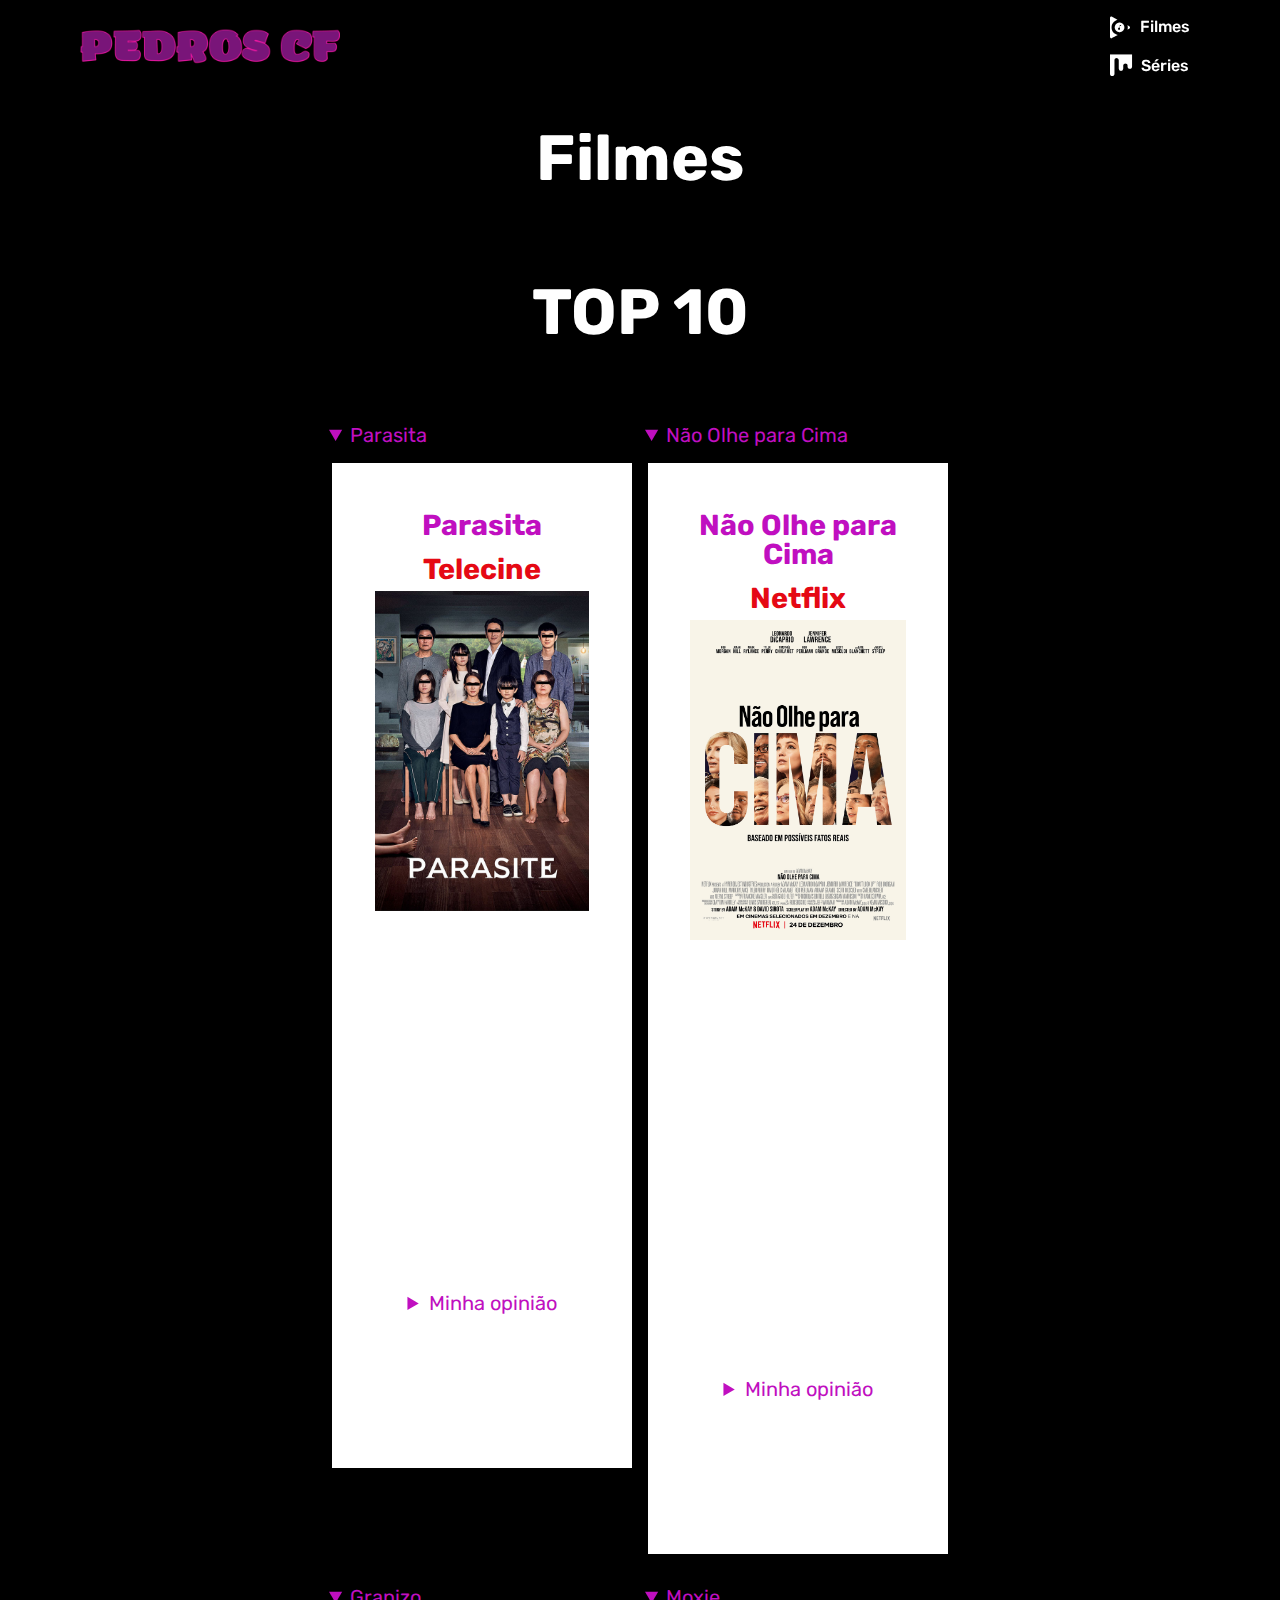
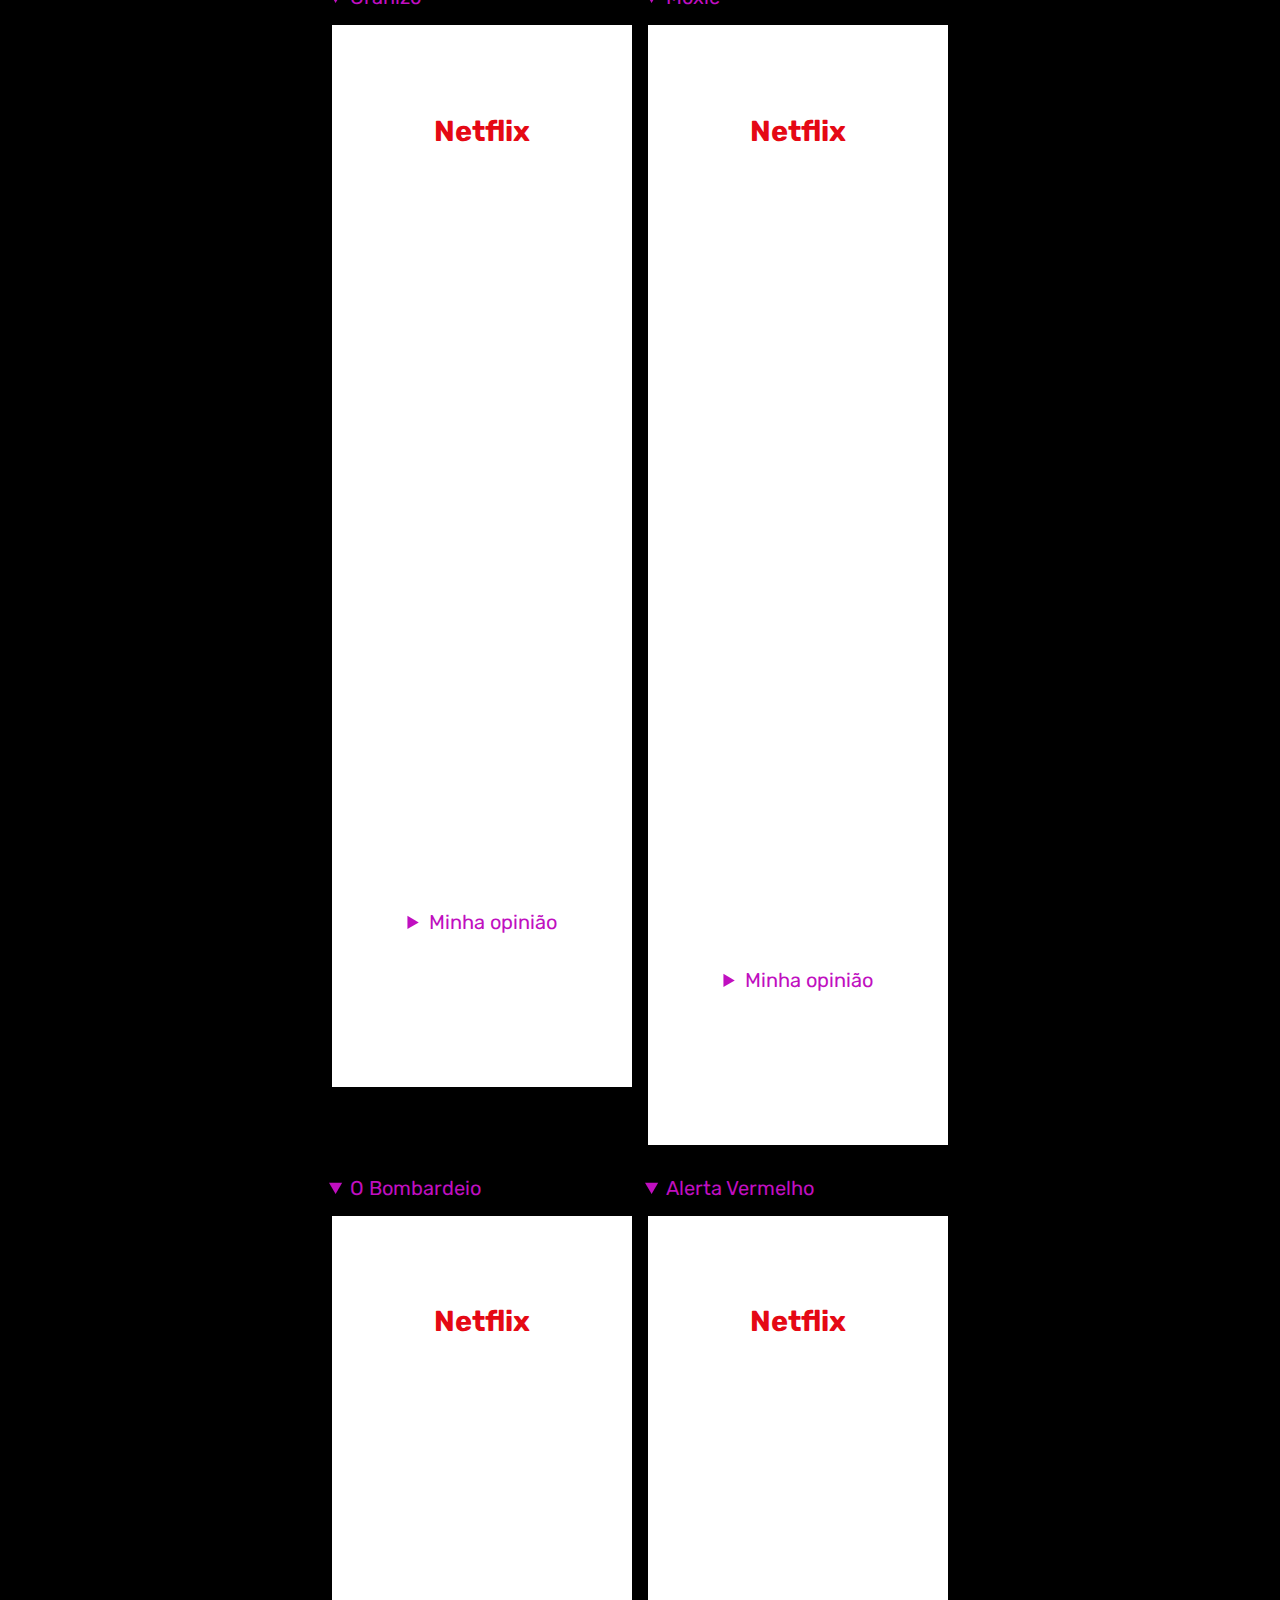
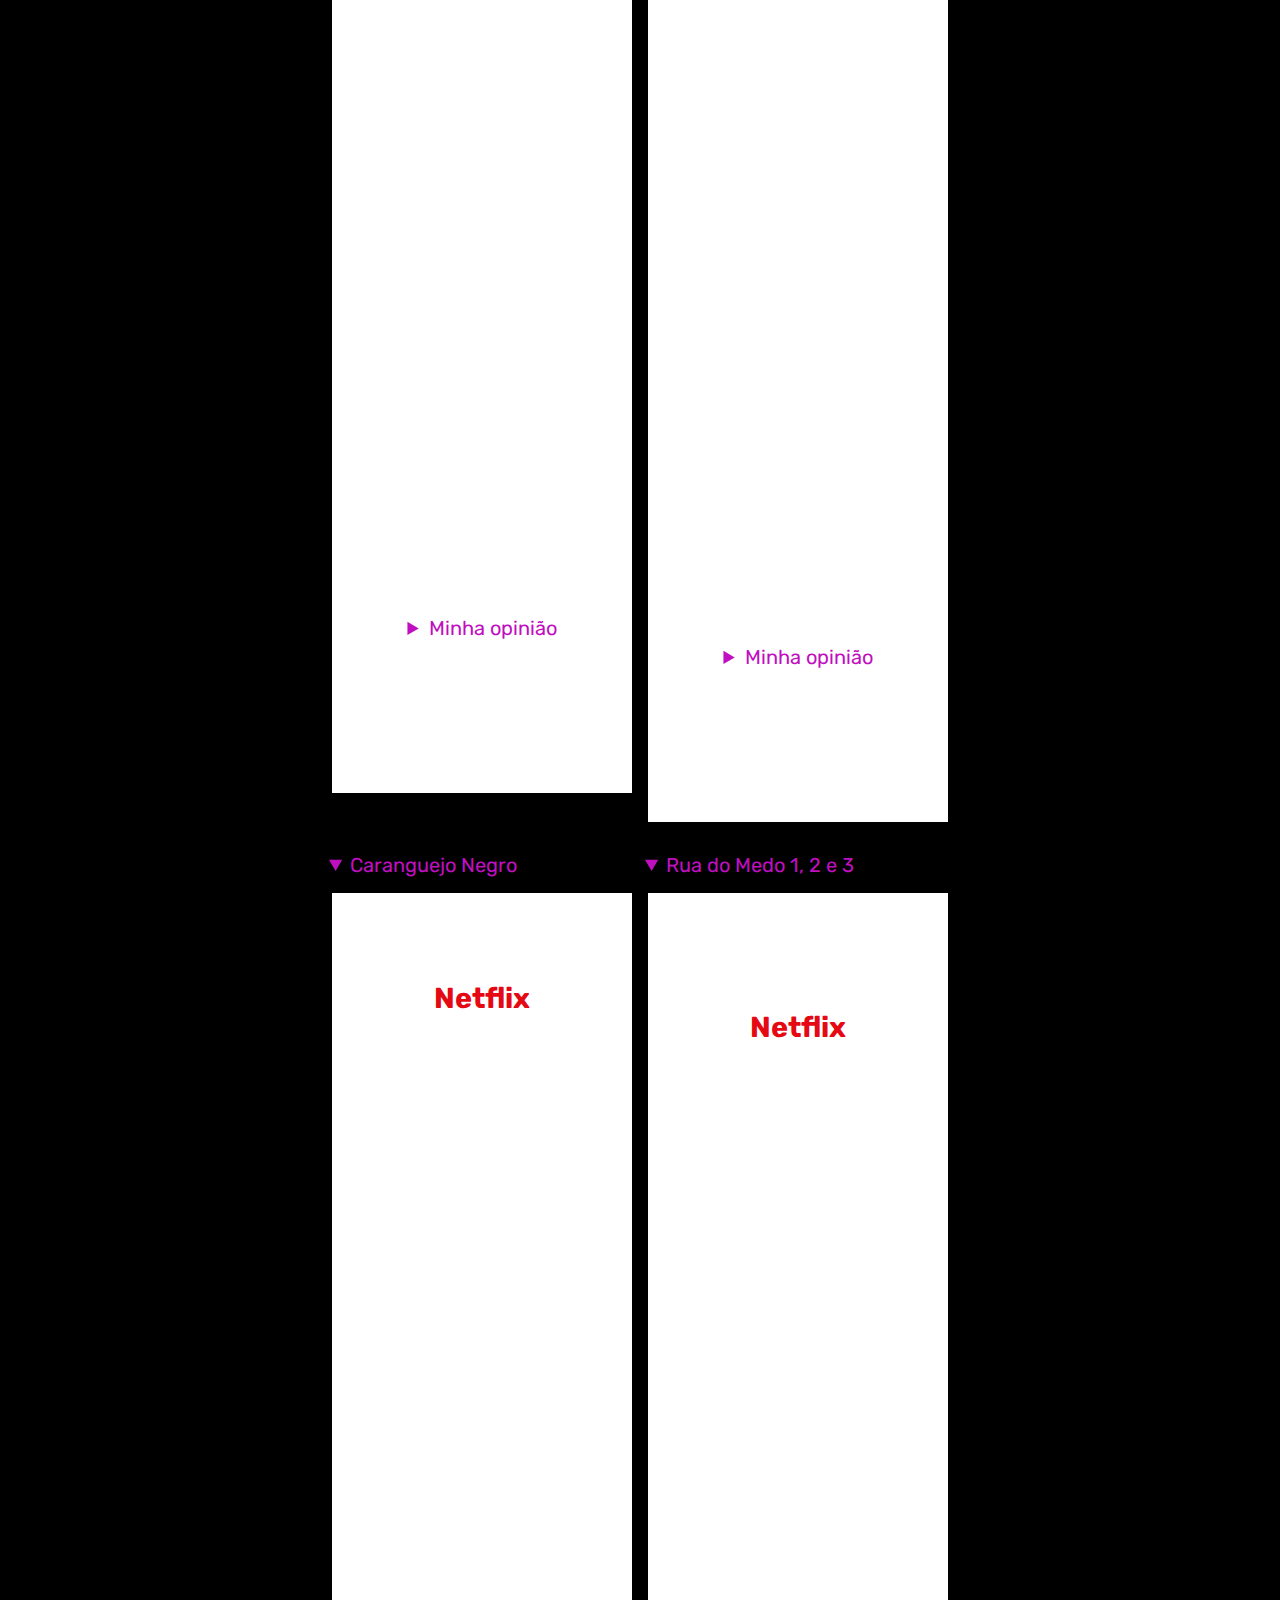
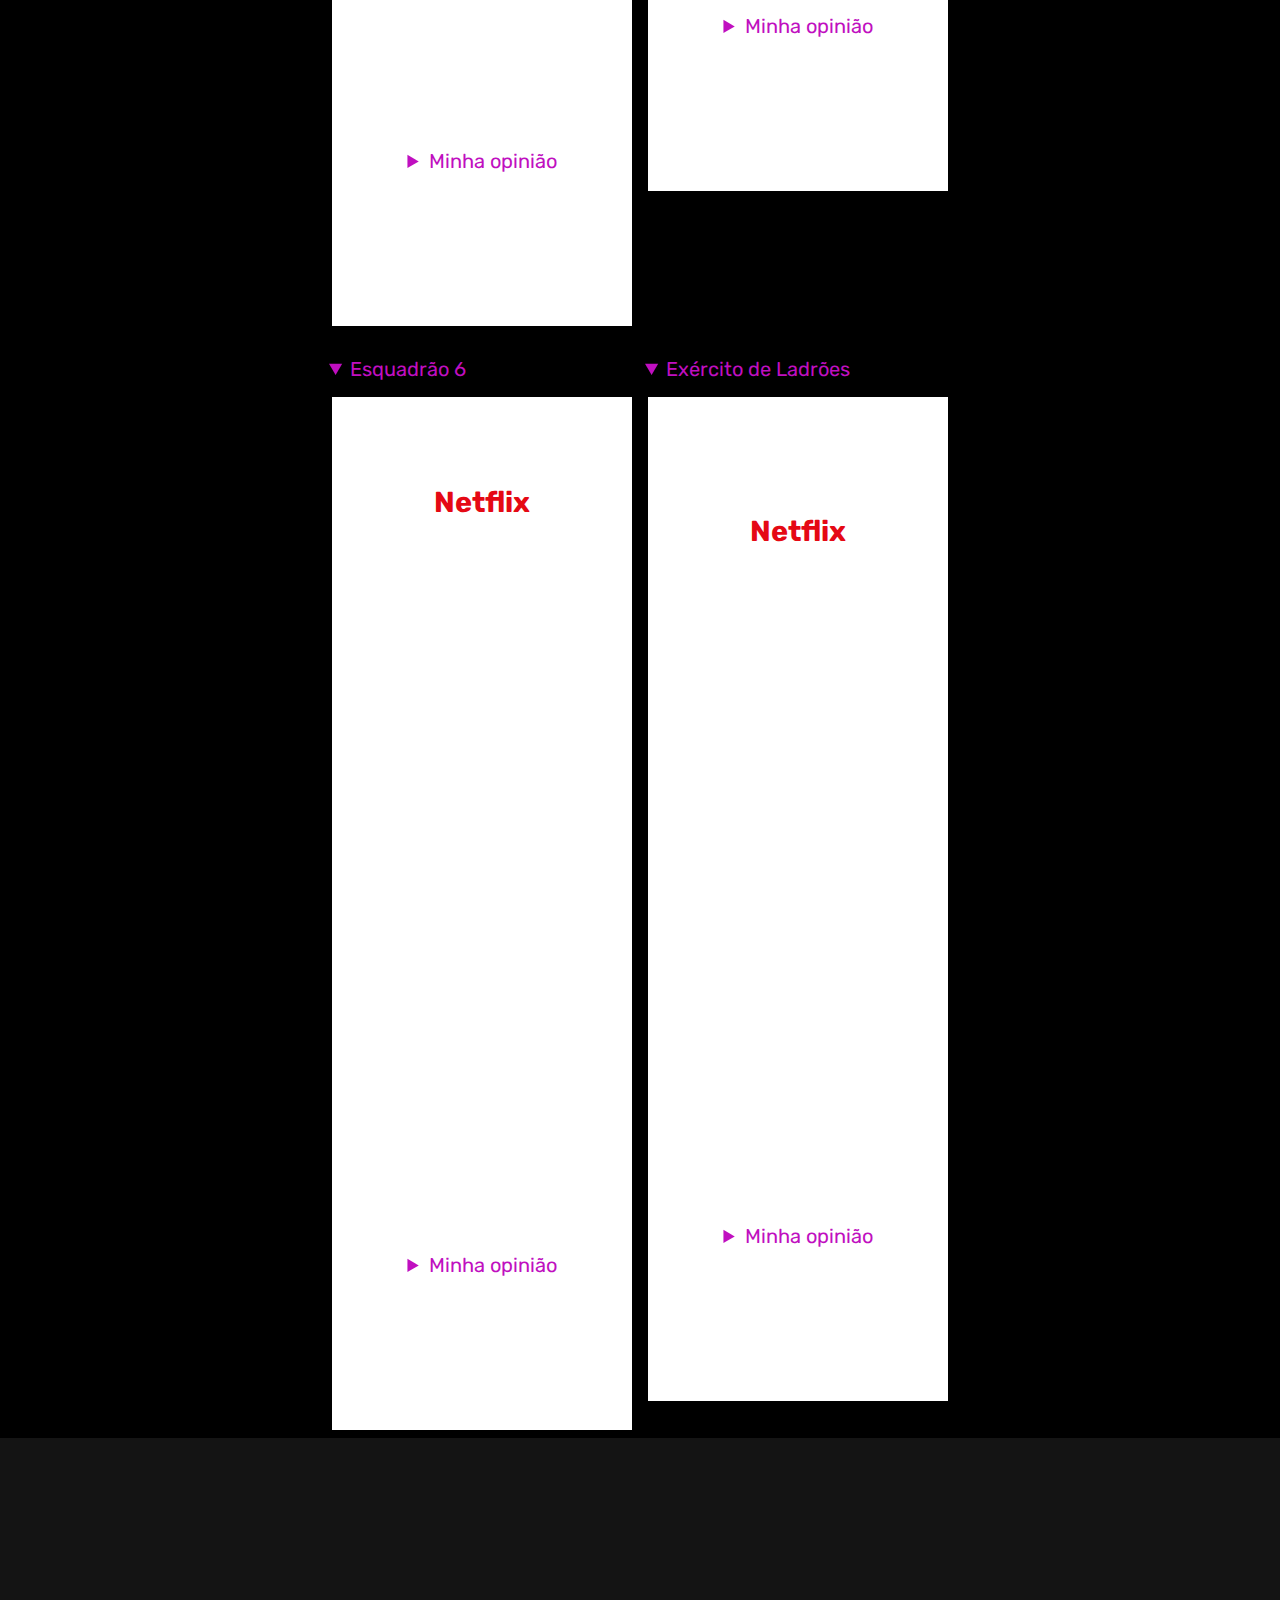
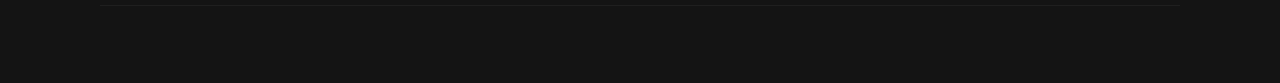
==== commit 6bc1519f: "Update index.html" ====
--- a/index.html
+++ b/index.html
@@ -36,14 +36,15 @@
 
 <link href="assistidos/assets/imgs/favicon.ico" rel="icon">
 <meta name="theme-color" content="#791579" />
+<link href="assistidos/assets/imgs/favicon.ico" rel="icon shortcut" sizes="192192" />
+<link href="assistidos/assets/imgs/favicon.ico" rel="apple-touch-icon" />
 
 <link rel="preload" href="https://fonts.googleapis.com/css?family=Rubik:300,400,500,600,700,800,900,300i,400i,500i,600i,700i,800i,900i&amp;display=swap" as="style" onload="this.onload=null;this.rel='stylesheet'">
 <noscript><link rel="stylesheet" href="https://fonts.googleapis.com/css?family=Rubik:300,400,500,600,700,800,900,300i,400i,500i,600i,700i,800i,900i&amp;display=swap"></noscript>
 <link rel="preload" as="style" href="assistidos/assets/mobirise/css/mbr-additional.css"><link rel="stylesheet" href="assistidos/assets/mobirise/css/mbr-additional.css" type="text/css">
 
 <script type="text/javascript" src="../widget.trustpilot.com/bootstrap/v5/tp.widget.bootstrap.min.js" async></script>
-
-<script async src='assistidos/cdn-cgi/challenge-platform/h/g/scripts/invisible9236.js?ts=1650848400'></script></head>
+</head>
 <body>
 
 
@@ -400,6 +401,5 @@
 <section class="display-0"><a href="https://mobiri.se/1856930"></a>
 <p style="margin: 0;text-align: ;" class="display-0"></p><a style="z-index:0" href="https://mobirise.com/website-design-software.html"></a></section>
 <script src="assistidos/assets/popper/popper.min.js"></script> <script src="assistidos/assets/web/assets/jquery/jquery.min.js"></script> <script src="assistidos/assets/bootstrap/js/bootstrap.min.js"></script> <script src="assistidos/assets/tether/tether.min.js"></script> <script src="assistidos/assets/smoothscroll/smooth-scroll.js"></script> <script src="assistidos/assets/viewportchecker/jquery.viewportchecker.js"></script> <script src="assistidos/assets/dropdown/js/nav-dropdown.js"></script> <script src="assistidos/assets/dropdown/js/navbar-dropdown.js"></script> <script src="assistidos/assets/touchswipe/jquery.touch-swipe.min.js"></script> <script src="assistidos/assets/theme/js/script.js"></script>
-<input name="animation" type="hidden">
-<script type="text/javascript">(function(){window['__CF$cv$params']={r:'7013284748473565',m:'ZI.y4aFzFyuv0HJNCDvyfzD9Iqxk6wFsGle3tSBxvUU-1650848590-0-AW/4t4bPAnRwW1UsbeW+TGkwb0WqgKbtKm5gkiywL6hUV9n1w+jqlry2uxTJCLFaIT+wjb9nJtkVEwqubQlg5tqq965v1rMQTl+F69iPPdMfajY6d65OdsXMnSy/p2bRAQ==',s:[0x3c4747a64e,0x06e453babe],u:'/cdn-cgi/challenge-platform/h/g'}})();</script></body>
+<input name="animation" type="hidden"></body>
 </html>
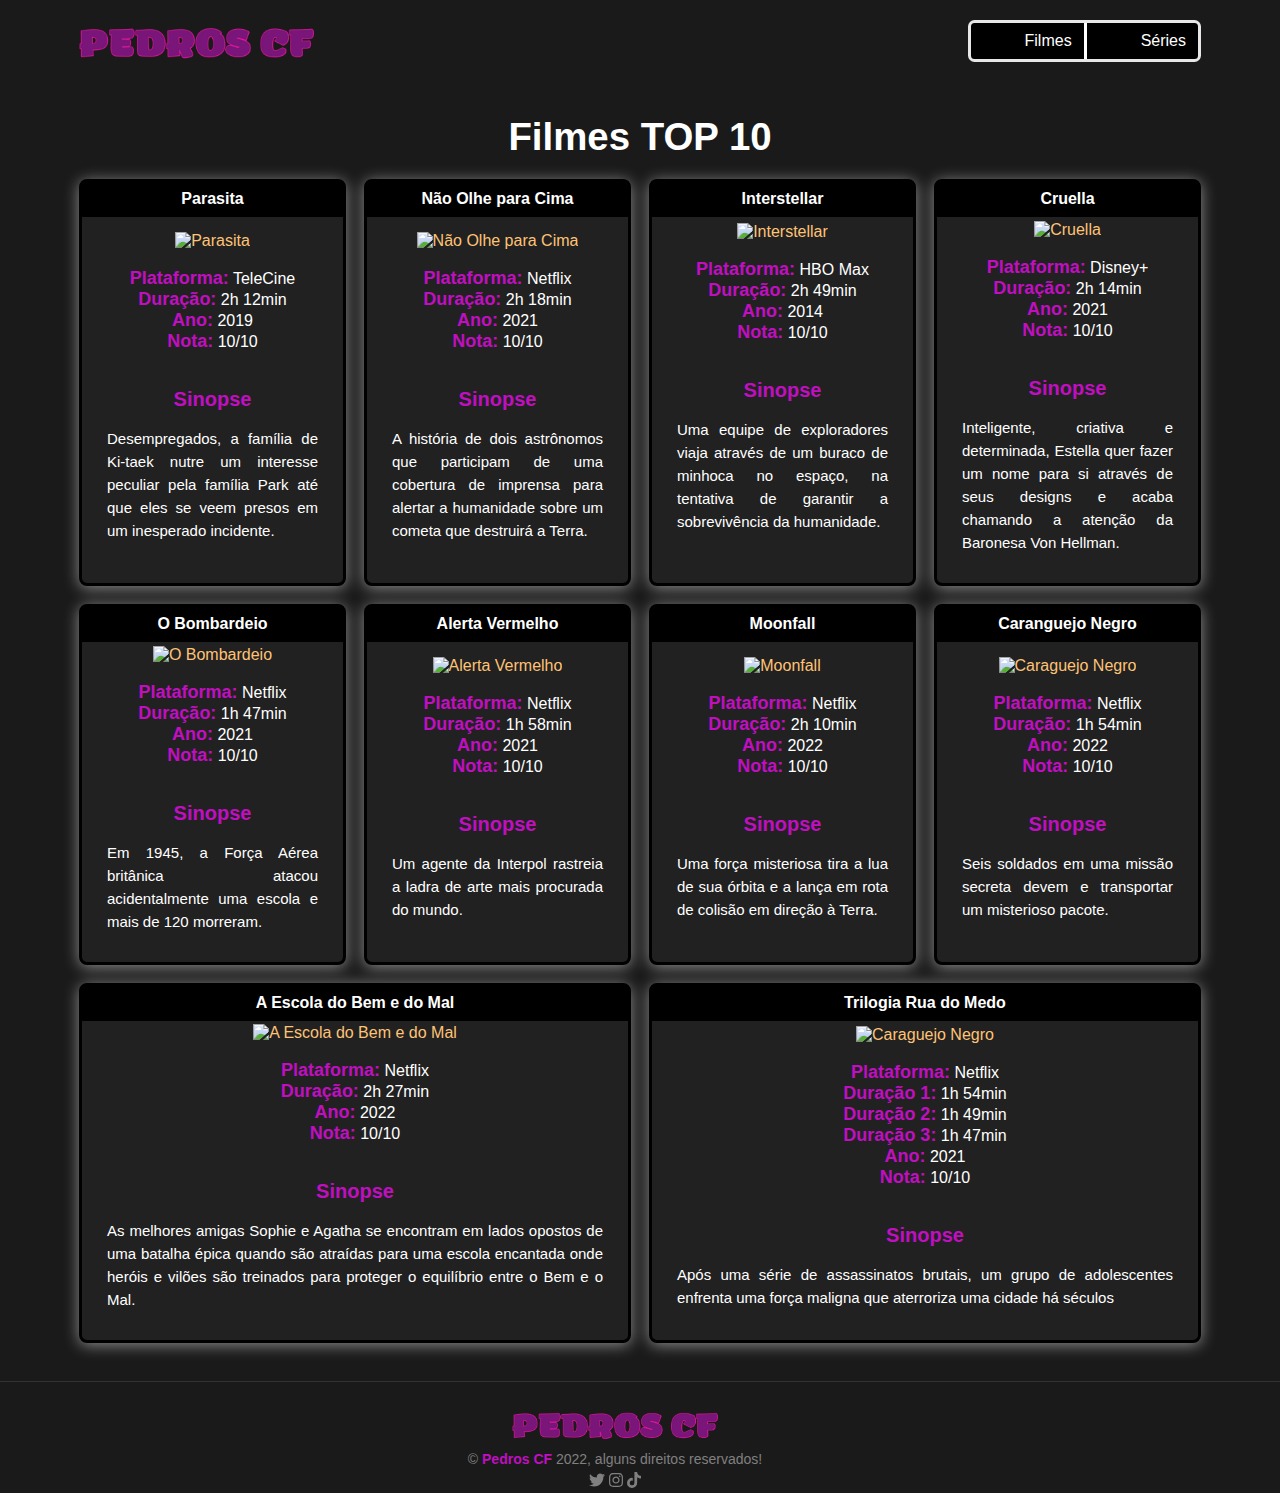
==== commit a0c82bd2: "v2.0" ====
--- a/index.html
+++ b/index.html
@@ -1,405 +1,418 @@
 <!DOCTYPE html>
-<html lang="pt-br">
+<html lang="pt-BR" class="fontawesome-i2svg-active fontawesome-i2svg-complete" data-color-scheme="dark">
+
 <head>
-<meta charset="UTF-8" />
-<meta http-equiv="X-UA-Compatible" content="IE=edge">
-<meta name="generator" content="Mobirise v5.6.3, mobirise.com">
-<meta name="viewport" content="width=device-width, initial-scale=1, minimum-scale=1">
-<link rel="shortcut icon" href="assistidos/assets/imgs/favicon.ico" type="image/x-icon">
-<meta name="description" content="Meu TOP 10 filmes favoritas!">
-<title>Filmes | TOP 10</title>
-<link rel="stylesheet" href="assistidos/assets/web/assets/mobirise-icons/mobirise-icons.css">
-<link rel="stylesheet" href="assistidos/assets/web/assets/mobirise-icons2/mobirise2.css">
-<link rel="stylesheet" href="assistidos/assets/web/assets/mobirise-icons-bold/mobirise-icons-bold.css">
-<link rel="stylesheet" href="assistidos/assets/bootstrap/css/bootstrap.min.css">
-<link rel="stylesheet" href="assistidos/assets/bootstrap/css/bootstrap-grid.min.css">
-<link rel="stylesheet" href="assistidos/assets/bootstrap/css/bootstrap-reboot.min.css">
-<link rel="stylesheet" href="assistidos/assets/tether/tether.min.css">
-<link rel="stylesheet" href="assistidos/assets/animatecss/animate.min.css">
-<link rel="stylesheet" href="assistidos/assets/dropdown/css/style.css">
-<link rel="stylesheet" href="assistidos/assets/socicon/css/styles.css">
-<link rel="stylesheet" href="assistidos/assets/theme/css/style.css">
-
-<!-- FB Meta Tags -->
-<meta property="og:site_name" content="Assistidos TOP 10">
-<meta property="og:url" content="https://www.assistidos.cf">
-<meta property="og:type" content="website">
-<meta property="og:title" content="Assistidos TOP 10">
-<meta property="og:description" content="Meu TOP 10 de filmes e séries!">
-<meta property="og:image" content="https://i.ibb.co/0CQxLkM/profile.png">
-<meta property="og:locale" content="pt_BR">
-
-  <!-- Twitter Meta Tags -->
-<meta name="twitter:card" content="summary">
-<meta property="twitter:title" content="Assistidos TOP 10">
-<meta property="twitter:domain" content="assistidos.cf">
-
-<link href="assistidos/assets/imgs/favicon.ico" rel="icon">
-<meta name="theme-color" content="#791579" />
-<link href="assistidos/assets/imgs/favicon.ico" rel="icon shortcut" sizes="192192" />
-<link href="assistidos/assets/imgs/favicon.ico" rel="apple-touch-icon" />
-
-<link rel="preload" href="https://fonts.googleapis.com/css?family=Rubik:300,400,500,600,700,800,900,300i,400i,500i,600i,700i,800i,900i&amp;display=swap" as="style" onload="this.onload=null;this.rel='stylesheet'">
-<noscript><link rel="stylesheet" href="https://fonts.googleapis.com/css?family=Rubik:300,400,500,600,700,800,900,300i,400i,500i,600i,700i,800i,900i&amp;display=swap"></noscript>
-<link rel="preload" as="style" href="assistidos/assets/mobirise/css/mbr-additional.css"><link rel="stylesheet" href="assistidos/assets/mobirise/css/mbr-additional.css" type="text/css">
-
-<script type="text/javascript" src="../widget.trustpilot.com/bootstrap/v5/tp.widget.bootstrap.min.js" async></script>
+    <meta http-equiv="Content-Type" content="text/html; charset=UTF-8">
+
+
+    <meta http-equiv="X-UA-Compatible" content="IE=edge">
+    <meta name="viewport" content="width=device-width, initial-scale=1">
+
+    <title>Filmes e Séries TOP 10</title>
+    <meta name="description" content="TOP 10 de Filmes e Séries.">
+    <meta name="keywords" content="Assistidos CF, AssistidosCF, TOP 10, PedrosCF, Pedros CF, Filmes, Séries, Series">
+
+    <!-- FB Meta Tags -->
+    <meta property="og:site_name" content="Filmes e Séries TOP 10">
+    <meta property="og:url" content="https://www.assistidos.cf">
+    <meta property="og:type" content="website">
+    <meta property="og:title" content="Filmes e Séries TOP 10">
+    <meta property="og:description" content="TOP 10 de Filmes e Séries.">
+    <meta property="og:image" content="https://i.ibb.co/WWTRVBp/icon.webp">
+    <meta property="og:locale" content="pt_BR">
+
+    <!-- Twitter Meta Tags -->
+    <meta name="twitter:card" content="summary">
+    <meta property="twitter:title" content="TOP 10 de Filmes e Séries.">
+    <meta property="twitter:domain" content="assistidos.cf">
+
+    <link href="assets/images/icon.webp" rel="icon">
+    <meta name="theme-color" content="#c00fc0" />
+    <link href="assets/images/icon.webp" rel="icon shortcut" sizes="192192" />
+    <link href="assets/images/icon.webp" rel="apple-touch-icon" />
+
+    <link href="assets/css/style.min.css" rel="stylesheet">
+
+    <link href="assets/css/style.css" rel="stylesheet">
+
+    <link rel="shortcut icon" href="assets/images/icon.webp">
+
 </head>
+
 <body>
 
-
-<script async src="https://www.googletagmanager.com/gtag/js?id=UA-176572023-1"></script>
-<script>
-  window.dataLayer = window.dataLayer || [];
-  function gtag(){dataLayer.push(arguments);}
-  gtag('js', new Date());
-
-  gtag('config', 'UA-176572023-1');
-</script>
-
-<script type="text/javascript">window.$crisp=[];window.CRISP_WEBSITE_ID="edf8ad69-4596-4258-80f3-e6c092377abf";(function(){d=document;s=d.createElement("script");s.src="../client.crisp.chat/l.js";s.async=1;d.getElementsByTagName("head")[0].appendChild(s);})();</script>
-<section class="header5 cid-sqWIj2vi6N" id="header5-m">
-<div class="container">
-<div class="row justify-content-center">
-<div class="mbr-white col-md-10">
-<h1 class="mbr-section-title align-center pb-3 mbr-fonts-style display-1"><strong>Filmes</strong><p><strong><br>TOP 10</strong></h1>
-</div>
-</div>
-</div>
-</a>
-</div>
-</section>
-<section class="pricing-table1 cid-sqWJZ0OfOT" id="pricing-tables1-p">
-  <div class="container">
-  <div class="media-container-row">
-  <br>
-  <details open="true">
-      <summary>Parasita</summary>
-    <div class="plan col-12 mx-2 my-2 justify-content-center col-lg-4">
-    <div class="plan-header text-center pt-5">
-    <h3 class="plan-title mbr-fonts-style display-5"><strong>Parasita</strong></h3>
-    <span class="price-value mbr-fonts-style display-5">Telecine</span>
-    <img src="assistidos/assets/imgs/filmes/parasita.jpg" alt="Parasita" style="height: 20rem;">
-    <div class="plan-price">
-    </div>
-    </div>
-    <div class="plan-body pb-5">
-    <div class="plan-list align-center">
-    <ul class="list-group list-group-flush mbr-fonts-style display-7">
-    <li class="list-group-item"><span style="font-size: 18px;"><strong>Duração:</strong></span><span style="font-size: 16px;"> 2h 12min</span><br><span style="font-size: 18px;"><strong>Ano:</strong></span><span style="font-size: 16px;"> 2019</span><br><span style="font-size: 18px;"><strong>Nota:</strong></span><span style="font-size: 16px;"> 10/10<br><br></span><span style="font-size: 20px;"><strong>Sinopse</strong><br></span><span style="font-size: 18px;">Desempregados, a família de Ki-taek nutre um interesse peculiar pela família Park até que eles se veem presos em um inesperado incidente.<br></span></li>
-    <details>
-      <summary>Minha opinião</summary>
-      <li class="list-group-item"><span style="font-size: 18px;"><strong>Em breve...</strong></span></li>
-    </details>
+    <div class="container">
+        <nav class="navbar navbar-default" role="navigation">
+            <div class="header">
+
+                <div class="logo">
+                    <a href="https://www.pedros.cf">
+                        <img src="assets/images/logo.webp" alt="Pedros CF Logo" aria-hidden="true">
+                    </a>
+                </div>
+
+            </div>
+            <div class="navbar-collapse navbar-collapse-user">
+                <ul class="nav navbar-nav">
+                    <li id="nav-username">
+                        <a href="" class="btn-user btn-user-logged-in" role="button"
+                            title="Filmes TOP 10"
+                            style="background-image: url(https://i.ibb.co/4RN5C0x/filmes.webp); background-image: image-set(url(https://i.ibb.co/4RN5C0x/filmes.webp) 1x, url(https://i.ibb.co/4RN5C0x/filmes.webp) 2x); background-image: -webkit-image-set(url(https://i.ibb.co/4RN5C0x/filmes.webp) 1x, url(https://i.ibb.co/4RN5C0x/filmes.webp) 2x);">
+                            <span aria-hidden="true">Filmes</span>
+                        </a>
+                    </li>
+                    <li id="nav-username">
+                        <a href="series" class="btn-user btn-user-logged-in" role="button" title="Séries TOP 10"
+                            style="background-image: url(https://i.ibb.co/4T9p8KT/series.webp); background-image: image-set(url(https://i.ibb.co/4T9p8KT/series.webp) 1x, url(https://i.ibb.co/4T9p8KT/series.webp) 2x); background-image: -webkit-image-set(url(https://i.ibb.co/4T9p8KT/series.webp) 1x, url(https://i.ibb.co/4T9p8KT/series.webp) 2x);">
+                            <span aria-hidden="true">Séries</span>
+                        </a>
+                    </li>
+                </ul>
+            </div>
+        </nav>
+        <div class="body" id="home">
+            <div class="panel panel-default">
+                <div class="panel-heading"><b>Filmes TOP 10</b></div>
+            </div>
+            <div id="#filmes" class="content landing-content">
+                <div class="panel-body panel-blocks">
+                    <ul class="blocks-list">
+                        <li class="blocks-item  sale first" id="block-filme1">
+                            <a title="Parasita">
+                                <br>
+                                <div role="img" aria-hidden="true">
+                                    <img src="https://i.ibb.co/dbmp6kM/parasita.webp" alt="Parasita"
+                                        style="width: 250px; height: 400px;">
+                                </div>
+                                <br>
+                                <div style="color:white;" class="description">
+                                    <p style="font-size: 18px;">
+                                        <b style="color: #c00fc0;">Plataforma:</b></span><span style="font-size: 16px;">
+                                            TeleCine</span><br><b style="color: #c00fc0;">Duração:</b></span><span
+                                            style="font-size: 16px;"> 2h 12min</span><br><span
+                                            style="font-size: 18px;"><b style="color: #c00fc0;">Ano:</b></span><span
+                                            style="font-size: 16px;">
+                                            2019</span><br><span style="font-size: 18px;"><b
+                                                style="color: #c00fc0;">Nota:</b></span><span style="font-size: 16px;">
+                                            10/10<br><br></span><span style="font-size: 20px;">
+                                    </p>
+                                    <details open="false">
+                                        <summary title="Clique">Sinopse</summary>
+                        <li style="background-color: #212121; border: none; text-align: justify;"
+                            class="list-group-item"></span><span style="font-size: 15px;">Desempregados, a família de
+                                Ki-taek nutre um interesse peculiar pela família Park até que eles se veem presos em um
+                                inesperado incidente.</span></li>
+                        </details>
+                </div>
+                </a>
+                </li>
+                <li class="blocks-item  sale second" id="block-filme2">
+                    <a title="Não Olhe para Cima">
+                        <br>
+                        <div role="img" aria-hidden="true">
+                            <img src="https://i.ibb.co/yd2kBJ3/naoolhe.webp" alt="Não Olhe para Cima"
+                                style="width: 250px; height: 400px;">
+                        </div>
+                        <br>
+                        <div style="color:white;" class="description">
+                            <p style="font-size: 18px;">
+                                <b style="color: #c00fc0;">Plataforma:</b></span><span style="font-size: 16px;">
+                                    Netflix</span><br><b style="color: #c00fc0;">Duração:</b></span><span
+                                    style="font-size: 16px;"> 2h 18min</span><br><span style="font-size: 18px;"><b
+                                        style="color: #c00fc0;">Ano:</b></span><span style="font-size: 16px;">
+                                    2021</span><br><span style="font-size: 18px;"><b
+                                        style="color: #c00fc0;">Nota:</b></span><span style="font-size: 16px;">
+                                    10/10<br><br></span><span style="font-size: 20px;">
+                            </p>
+                            <details open="false">
+                                <summary title="Clique">Sinopse</summary>
+                <li style="background-color: #212121; border: none; text-align: justify;" class="list-group-item">
+                    </span><span style="font-size: 15px;">A história de dois astrônomos que participam de uma
+                        cobertura de imprensa para alertar a humanidade sobre um cometa que
+                        destruirá a Terra.</span></li>
+                </details>
+            </div>
+            </a>
+            </li>
+            <li class="blocks-item  sale third" id="block-filme3">
+                <a title="Interstellar">
+                    <div role="img" aria-hidden="true">
+                        <img src="https://i.ibb.co/NTYsVVb/interstellar.webp" alt="Interstellar"
+                            style="width: 250px; height: 400px;">
+                    </div>
+                    <br>
+                    <div style="color:white;" class="description">
+                        <p style="font-size: 18px;">
+                            <b style="color: #c00fc0;">Plataforma:</b></span><span style="font-size: 16px;">
+                                HBO Max</span><br><b style="color: #c00fc0;">Duração:</b></span><span
+                                style="font-size: 16px;"> 2h 49min</span><br><span style="font-size: 18px;"><b
+                                    style="color: #c00fc0;">Ano:</b></span><span style="font-size: 16px;">
+                                2014</span><br><span style="font-size: 18px;"><b
+                                    style="color: #c00fc0;">Nota:</b></span><span style="font-size: 16px;">
+                                10/10<br><br></span><span style="font-size: 20px;">
+                        </p>
+                        <details open="false">
+                            <summary title="Clique">Sinopse</summary>
+            <li style="background-color: #212121; border: none; text-align: justify;" class="list-group-item">
+                </span><span style="font-size: 15px;">Uma equipe de exploradores viaja através de um buraco de minhoca
+                    no espaço, na tentativa de garantir a sobrevivência da humanidade.</span></li>
+            </details>
+        </div>
+        </a>
+        </li>
+        <li class="blocks-item  sale fourth" id="block-filme4">
+            <a title="Cruella">
+                <br>
+                <div role="img" aria-hidden="true">
+                    <img src="https://i.ibb.co/kmwSkKw/cruella.webp" alt="Cruella" style="width: 250px; height: 400px;">
+                </div>
+                <br>
+                <div style="color:white;" class="description">
+                    <p style="font-size: 18px;">
+                        <b style="color: #c00fc0;">Plataforma:</b></span><span style="font-size: 16px;">
+                            Disney+</span><br><b style="color: #c00fc0;">Duração:</b></span><span
+                            style="font-size: 16px;"> 2h 14min</span><br><span style="font-size: 18px;"><b
+                                style="color: #c00fc0;">Ano:</b></span><span style="font-size: 16px;">
+                            2021</span><br><span style="font-size: 18px;"><b
+                                style="color: #c00fc0;">Nota:</b></span><span style="font-size: 16px;">
+                            10/10<br><br></span><span style="font-size: 20px;">
+                    </p>
+                    <details open="false">
+                        <summary title="Clique">Sinopse</summary>
+        <li style="background-color: #212121; border: none; text-align: justify;" class="list-group-item">
+            </span><span style="font-size: 15px;">Inteligente, criativa e determinada, Estella quer fazer um nome para
+                si através de seus designs e acaba chamando a atenção da Baronesa Von Hellman.</span></li>
+        </details>
+    </div>
+    </a>
+    </li>
+    <li class="blocks-item  sale fifth" id="block-filme5">
+        <a title="O Bombardeio">
+            <br>
+            <div role="img" aria-hidden="true">
+                <img src="https://i.ibb.co/2k5R8Dv/obombardeio.webp" alt="O Bombardeio"
+                    style="width: 250px; height: 400px;">
+            </div>
+            <br>
+            <div style="color:white;" class="description">
+                <p style="font-size: 18px;">
+                    <b style="color: #c00fc0;">Plataforma:</b></span><span style="font-size: 16px;">
+                        Netflix</span><br><b style="color: #c00fc0;">Duração:</b></span><span style="font-size: 16px;">
+                        1h 47min</span><br><span style="font-size: 18px;"><b
+                            style="color: #c00fc0;">Ano:</b></span><span style="font-size: 16px;">
+                        2021</span><br><span style="font-size: 18px;"><b style="color: #c00fc0;">Nota:</b></span><span
+                        style="font-size: 16px;">
+                        10/10<br><br></span><span style="font-size: 20px;">
+                </p>
+                <details open="false">
+                    <summary title="Clique">Sinopse</summary>
+    <li style="background-color: #212121; border: none; text-align: justify;" class="list-group-item">
+        </span><span style="font-size: 15px;">Em 1945, a Força Aérea britânica atacou
+            acidentalmente uma escola e mais de 120 morreram.</span></li>
+    </details>
+    </div>
+    </a>
+    </li>
+    <li class="blocks-item  sale sixth" id="block-filme6">
+        <a title="Alerta Vermelho">
+            <br>
+            <div role="img" aria-hidden="true">
+                <img src="https://i.ibb.co/52Y40nh/alertavermelho.webp" alt="Alerta Vermelho"
+                    style="width: 250px; height: 400px;">
+            </div>
+            <br>
+            <div style="color:white;" class="description">
+                <p style="font-size: 18px;">
+                    <b style="color: #c00fc0;">Plataforma:</b></span><span style="font-size: 16px;">
+                        Netflix</span><br><b style="color: #c00fc0;">Duração:</b></span><span style="font-size: 16px;">
+                        1h 58min</span><br><span style="font-size: 18px;"><b
+                            style="color: #c00fc0;">Ano:</b></span><span style="font-size: 16px;">
+                        2021</span><br><span style="font-size: 18px;"><b style="color: #c00fc0;">Nota:</b></span><span
+                        style="font-size: 16px;">
+                        10/10<br><br></span><span style="font-size: 20px;">
+                </p>
+                <details open="false">
+                    <summary title="Clique">Sinopse</summary>
+    <li style="background-color: #212121; border: none; text-align: justify;" class="list-group-item">
+        </span><span style="font-size: 15px;">Um agente da Interpol rastreia a ladra de arte mais procurada do
+            mundo.</span></li>
+    </details>
+    </div>
+    </a>
+    </li>
+    <li class="blocks-item  sale seventh" id="block-filme7">
+        <a title="Moonfall">
+            <br>
+            <div role="img" aria-hidden="true">
+                <img src="https://i.ibb.co/LxV1BRj/moonfall.webp" alt="Moonfall" style="width: 250px; height: 400px;">
+            </div>
+            <br>
+            <div style="color:white;" class="description">
+                <p style="font-size: 18px;">
+                    <b style="color: #c00fc0;">Plataforma:</b></span><span style="font-size: 16px;">
+                        Netflix</span><br><b style="color: #c00fc0;">Duração:</b></span><span style="font-size: 16px;">
+                        2h 10min</span><br><span style="font-size: 18px;"><b
+                            style="color: #c00fc0;">Ano:</b></span><span style="font-size: 16px;">
+                        2022</span><br><span style="font-size: 18px;"><b style="color: #c00fc0;">Nota:</b></span><span
+                        style="font-size: 16px;">
+                        10/10<br><br></span><span style="font-size: 20px;">
+                </p>
+                <details open="false">
+                    <summary title="Clique">Sinopse</summary>
+    <li style="background-color: #212121; border: none; text-align: justify;" class="list-group-item">
+        </span><span style="font-size: 15px;">Uma força misteriosa tira a lua de sua órbita e a lança em rota de colisão
+            em direção à Terra.</span></li>
+    </details>
+    </div>
+    </a>
+    </li>
+    <li class="blocks-item  sale eight" id="block-filme8">
+        <a title="Caraguejo Negro">
+            <br>
+            <div role="img" aria-hidden="true">
+                <img src="https://i.ibb.co/wY76tkw/caranguejo.webp" alt="Caraguejo Negro"
+                    style="width: 250px; height: 400px;">
+            </div>
+            <br>
+            <div style="color:white;" class="description">
+                <p style="font-size: 18px;">
+                    <b style="color: #c00fc0;">Plataforma:</b></span><span style="font-size: 16px;">
+                        Netflix</span><br><b style="color: #c00fc0;">Duração:</b></span><span style="font-size: 16px;">
+                        1h 54min</span><br><span style="font-size: 18px;"><b
+                            style="color: #c00fc0;">Ano:</b></span><span style="font-size: 16px;">
+                        2022</span><br><span style="font-size: 18px;"><b style="color: #c00fc0;">Nota:</b></span><span
+                        style="font-size: 16px;">
+                        10/10<br><br></span><span style="font-size: 20px;">
+                </p>
+                <details open="false">
+                    <summary title="Clique">Sinopse</summary>
+    <li style="background-color: #212121; border: none; text-align: justify;" class="list-group-item">
+        </span><span style="font-size: 15px;">Seis soldados em uma missão secreta devem e
+            transportar um misterioso pacote.</span></li>
+    </details>
+    </div>
+    </a>
+    </li>
+    <li class="blocks-item  sale ninth" id="block-filme9">
+        <a title="A Escola do Bem e do Mal">
+            <br>
+            <div role="img" aria-hidden="true">
+                <img src="https://i.ibb.co/TR5NwXD/a-escola-do-bem-e-do-mal.webp" alt="A Escola do Bem e do Mal"
+                    style="width: 250px; height: 400px;">
+            </div>
+            <br>
+            <div style="color:white;" class="description">
+                <p style="font-size: 18px;">
+                    <b style="color: #c00fc0;">Plataforma:</b></span><span style="font-size: 16px;">
+                        Netflix</span><br><b style="color: #c00fc0;">Duração:</b></span><span style="font-size: 16px;">
+                        2h 27min</span><br><span style="font-size: 18px;"><b
+                            style="color: #c00fc0;">Ano:</b></span><span style="font-size: 16px;">
+                        2022</span><br><span style="font-size: 18px;"><b style="color: #c00fc0;">Nota:</b></span><span
+                        style="font-size: 16px;">
+                        10/10<br><br></span><span style="font-size: 20px;">
+                </p>
+                <details open="false">
+                    <summary title="Clique">Sinopse</summary>
+    <li style="background-color: #212121; border: none; text-align: justify;" class="list-group-item">
+        </span><span style="font-size: 15px;">As melhores amigas Sophie e Agatha se encontram em lados opostos de uma
+            batalha épica quando são atraídas para uma escola encantada onde heróis e vilões são treinados para proteger
+            o equilíbrio entre o Bem e o Mal.</span></li>
+    </details>
+    </div>
+    </a>
+    </li>
+    <li class="blocks-item  sale tenth" id="block-filme10">
+        <a title="Trilogia Rua do Medo">
+            <br>
+            <div role="img" aria-hidden="true">
+                <img src="https://i.ibb.co/XtygRbb/ruadomedo.webp" alt="Caraguejo Negro"
+                    style="width: 250px; height: 400px;">
+            </div>
+            <br>
+            <div style="color:white;" class="description">
+                <p style="font-size: 18px;">
+                    <b style="color: #c00fc0;">Plataforma:</b></span><span style="font-size: 16px;">
+                        Netflix</span><br><b style="color: #c00fc0;">Duração 1:</b></span><span
+                        style="font-size: 16px;">
+                        1h 54min</span><br><b style="color: #c00fc0;">Duração 2:</b></span><span
+                        style="font-size: 16px;">
+                        1h 49min</span><br><b style="color: #c00fc0;">Duração 3:</b></span><span
+                        style="font-size: 16px;">
+                        1h 47min</span><br><span style="font-size: 18px;"><b
+                            style="color: #c00fc0;">Ano:</b></span><span style="font-size: 16px;">
+                        2021</span><br><span style="font-size: 18px;"><b style="color: #c00fc0;">Nota:</b></span><span
+                        style="font-size: 16px;">
+                        10/10<br><br></span><span style="font-size: 20px;">
+                </p>
+                <details open="false">
+                    <summary title="Clique">Sinopse</summary>
+    <li style="background-color: #212121; border: none; text-align: justify;" class="list-group-item">
+        </span><span style="font-size: 15px;">Após uma série de assassinatos brutais, um grupo de adolescentes enfrenta
+            uma força maligna que aterroriza uma cidade há séculos</span></li>
+    </details>
+    </div>
+    </a>
+    </li>
     </ul>
-    </div>
-    <div class="mbr-section-btn text-center pt-4"><a href="https://www.telecine.com.br/filme/Parasita_19223?action=play_filme" class="btn btn-warning display-8">ASSISTIR</a></div>
-    </div>
-    </div>
-  </details>
-  <details open="true">
-    <summary>Não Olhe para Cima</summary>
-  <div class="plan col-12 mx-2 my-2 justify-content-center col-lg-4">
-  <div class="plan-header text-center pt-5">
-  <h3 class="plan-title mbr-fonts-style display-5"><strong>Não Olhe para Cima</strong></h3>
-  <span class="price-value mbr-fonts-style display-5">Netflix</span>
-  <img src="assistidos/assets/imgs/filmes/naoolhe.jpg" alt="Não Olhe para Cima" style="height: 20rem;">
-  <div class="plan-price">
-  </div>
-  </div>
-  <div class="plan-body pb-5">
-  <div class="plan-list align-center">
-  <ul class="list-group list-group-flush mbr-fonts-style display-7">
-    <li class="list-group-item"><span style="font-size: 18px;"><strong>Duração:</strong></span><span style="font-size: 16px;"> 2h 18min</span><br><span style="font-size: 18px;"><strong>Ano:</strong></span><span style="font-size: 16px;"> 2021</span><br><span style="font-size: 18px;"><strong>Nota:</strong></span><span style="font-size: 16px;"> 10/10<br><br></span><span style="font-size: 20px;"><strong>Sinopse</strong><br></span><span style="font-size: 18px;">Conta a história de dois astrônomos que participam de uma gigantesca cobertura de imprensa para alertar a humanidade sobre a aproximação de um cometa que destruirá a Terra.<br></span></li>
-    <details>
-      <summary>Minha opinião</summary>
-      <li class="list-group-item"><span style="font-size: 18px;"><strong>Em breve...</strong></span></li>
-    </details>
-  </ul>
-  </div>
-  <div class="mbr-section-btn text-center pt-4"><a href="https://www.netflix.com/watch/81252357?source=35" class="btn btn-warning display-8">ASSISTIR</a></div>
-  </div>
-  </div>
-  </details>
-  </div>
-  </div>
-  </section>
-<section class="pricing-table1 cid-sqWJZ0OfOT" id="pricing-tables1-p">
-  <div class="container">
-  <div class="media-container-row">
-  <br>
-  <details open="true">
-      <summary>Granizo</summary>
-    <div class="plan col-12 mx-2 my-2 justify-content-center col-lg-4">
-    <div class="plan-header text-center pt-5">
-    <h3 class="plan-title mbr-fonts-style display-5"><strong>Granizo</strong></h3>
-    <span class="price-value mbr-fonts-style display-5">Netflix</span>
-    <img src="assistidos/assets/imgs/filmes/granizo.jpg" alt="Granizo" style="height: 20rem;">
-    <div class="plan-price">
-    </div>
-    </div>
-    <div class="plan-body pb-5">
-    <div class="plan-list align-center">
-    <ul class="list-group list-group-flush mbr-fonts-style display-7">
-      <li class="list-group-item"><span style="font-size: 18px;"><strong>Duração:</strong></span><span style="font-size: 16px;"> 1h 58min</span><br><span style="font-size: 18px;"><strong>Ano:</strong></span><span style="font-size: 16px;"> 2022</span><br><span style="font-size: 18px;"><strong>Nota:</strong></span><span style="font-size: 16px;"> 10/10<br><br></span><span style="font-size: 20px;"><strong>Sinopse</strong><br></span><span style="font-size: 18px;">Após receber uma chuva de críticas por não prever uma terrível tempestade, um famoso meteorologista volta para sua cidade natal e inicia uma jornada de autodescoberta.<br></span></li>
-      <details>
-        <summary>Minha opinião</summary>
-        <li class="list-group-item"><span style="font-size: 18px;"><strong>Em breve...</strong></span></li>
-      </details>
-    </ul>
-    </div>
-    <div class="mbr-section-btn text-center pt-4"><a href="https://www.netflix.com/watch/81073970?source=35" class="btn btn-warning display-8">ASSISTIR</a></div>
-    </div>
-    </div>
-  </details>
-  <details open="true">
-    <summary>Moxie</summary>
-  <div class="plan col-12 mx-2 my-2 justify-content-center col-lg-4">
-  <div class="plan-header text-center pt-5">
-  <h3 class="plan-title mbr-fonts-style display-5"><strong>Moxie</strong></h3>
-  <span class="price-value mbr-fonts-style display-5">Netflix</span>
-  <img src="assistidos/assets/imgs/filmes/moxie.jpg" alt="Moxie" style="height: 20rem;">
-  <div class="plan-price">
-  </div>
-  </div>
-  <div class="plan-body pb-5">
-  <div class="plan-list align-center">
-  <ul class="list-group list-group-flush mbr-fonts-style display-7">
-    <li class="list-group-item"><span style="font-size: 18px;"><strong>Duração:</strong></span><span style="font-size: 16px;"> 1h 51min</span><br><span style="font-size: 18px;"><strong>Ano:</strong></span><span style="font-size: 16px;"> 2021</span><br><span style="font-size: 18px;"><strong>Nota:</strong></span><span style="font-size: 16px;"> 10/10<br><br></span><span style="font-size: 20px;"><strong>Sinopse</strong><br></span><span style="font-size: 18px;">Vivian sempre preferiu seguir a regras e não chamar a atenção. Mas a chegada de uma nova aluna força Vivian a analisar o comportamento descontrolado de seus colegas de escola, e ela percebe que está cansada do que vê.<br></span></li>
-    <details>
-      <summary>Minha opinião</summary>
-      <li class="list-group-item"><span style="font-size: 18px;"><strong>Em breve...</strong></span></li>
-    </details>
-  </ul>
-  </div>
-  <div class="mbr-section-btn text-center pt-4"><a href="https://www.netflix.com/watch/81078393?source=35" class="btn btn-warning display-8">ASSISTIR</a></div>
-  </div>
-  </div>
-  </details>
-  </div>
-  </div>
-  </section>
-  <section class="pricing-table1 cid-sqWJZ0OfOT" id="pricing-tables1-3u">
-    <div class="container">
-    <div class="media-container-row">
     <br>
-  <details open="true">
-    <summary>O Bombardeio</summary>
-  <div class="plan col-12 mx-2 my-2 justify-content-center col-lg-4">
-  <div class="plan-header text-center pt-5">
-  <h3 class="plan-title mbr-fonts-style display-5"><strong>O Bombardeio</strong></h3>
-  <span class="price-value mbr-fonts-style display-5">Netflix</span>
-  <img src="assistidos/assets/imgs/filmes/obombardeio.jpg" alt="O Bombardeio" style="height: 20rem;">
-  <div class="plan-price">
-  </div>
-  </div>
-  <div class="plan-body pb-5">
-  <div class="plan-list align-center">
-  <ul class="list-group list-group-flush mbr-fonts-style display-7">
-    <li class="list-group-item"><span style="font-size: 18px;"><strong>Duração:</strong></span><span style="font-size: 16px;"> 1h 47min</span><br><span style="font-size: 18px;"><strong>Ano:</strong></span><span style="font-size: 16px;"> 2021</span><br><span style="font-size: 18px;"><strong>Nota:</strong></span><span style="font-size: 16px;"> 10/10<br><br></span><span style="font-size: 20px;"><strong>Sinopse</strong><br></span><span style="font-size: 18px;">Em 1945, a Força Aérea Real britânica empreendeu uma missão para bombardear o quartel da Gestapo em Copenhaga. O ataque teve consequências, dado que alguns pilotos atacaram acidentalmente uma escola e mais de 120 pessoas foram mortas.<br></span></li>
-    <details>
-      <summary>Minha opinião</summary>
-      <li class="list-group-item"><span style="font-size: 18px;"><strong>Em breve...</strong></span></li>
-    </details>
-  </ul>
-  </div>
-  <div class="mbr-section-btn text-center pt-4"><a href="https://www.netflix.com/watch/81186240?source=35" class="btn btn-warning display-8">ASSISTIR</a></div>
-  </div>
-  </div>
-  </details>
-  <details open="true">
-    <summary>Alerta Vermelho</summary>
-  <div class="plan col-12 mx-2 my-2 justify-content-center col-lg-4">
-  <div class="plan-header text-center pt-5">
-  <h3 class="plan-title mbr-fonts-style display-5"><strong>Alerta Vermelho</strong></h3>
-  <span class="price-value mbr-fonts-style display-5">Netflix</span>
-  <img src="assistidos/assets/imgs/filmes/alertavermelho.jpg" alt="Alerta Vermelho" style="height: 20rem;">
-  <div class="plan-price">
-  </div>
-  </div>
-  <div class="plan-body pb-5">
-  <div class="plan-list align-center">
-  <ul class="list-group list-group-flush mbr-fonts-style display-7">
-    <li class="list-group-item"><span style="font-size: 18px;"><strong>Duração:</strong></span><span style="font-size: 16px;"> 1h 58min</span><br><span style="font-size: 18px;"><strong>Ano:</strong></span><span style="font-size: 16px;"> 2021</span><br><span style="font-size: 18px;"><strong>Nota:</strong></span><span style="font-size: 16px;"> 10/10<br><br></span><span style="font-size: 20px;"><strong>Sinopse</strong><br></span><span style="font-size: 18px;">Um alerta vermelho da Interpol é emitido e o agente do FBI John Hartley assume o caso. Durante sua busca, ele se vê diante de um assalto ousado e é forçado a se aliar ao maior ladrão de arte da história, Nolan Booth, para capturar a ladra de arte mais procurada do mundo atualmente, Sarah Black.<br></span></li>
-    <details>
-      <summary>Minha opinião</summary>
-      <li class="list-group-item"><span style="font-size: 18px;"><strong>Em breve...</strong></span></li>
-    </details>
-  </ul>
-  </div>
-  <div class="mbr-section-btn text-center pt-4"><a href="https://www.netflix.com/watch/81161626?source=35" class="btn btn-warning display-8">ASSISTIR</a></div>
-  </div>
-  </div>
-  </details>
-  </div>
-  </div>
-  </section>
-  <section class="pricing-table1 cid-sqWJZ0OfOT" id="pricing-tables1-3u">
-    <div class="container">
-    <div class="media-container-row">
-    <br>
-  <details open="true">
-    <summary>Caranguejo Negro</summary>
-  <div class="plan col-12 mx-2 my-2 justify-content-center col-lg-4">
-  <div class="plan-header text-center pt-5">
-  <h3 class="plan-title mbr-fonts-style display-5"><strong>Caranguejo Negro</strong></h3>
-  <span class="price-value mbr-fonts-style display-5">Netflix</span>
-  <img src="assistidos/assets/imgs/filmes/caranguejo.jpg" alt="Caranguejo Negro" style="height: 20rem;">
-  <div class="plan-price">
-  </div>
-  </div>
-  <div class="plan-body pb-5">
-  <div class="plan-list align-center">
-  <ul class="list-group list-group-flush mbr-fonts-style display-7">
-    <li class="list-group-item"><span style="font-size: 18px;"><strong>Duração:</strong></span><span style="font-size: 16px;"> 1h 54min</span><br><span style="font-size: 18px;"><strong>Ano:</strong></span><span style="font-size: 16px;"> 2022</span><br><span style="font-size: 18px;"><strong>Nota:</strong></span><span style="font-size: 16px;"> 10/10<br><br></span><span style="font-size: 20px;"><strong>Sinopse</strong><br></span><span style="font-size: 18px;">Em um mundo pós-apocalíptico, seis soldados em uma missão secreta devem transportar um misterioso pacote através de um arquipélago gelado.<br></span></li>
-    <details>
-      <summary>Minha opinião</summary>
-      <li class="list-group-item"><span style="font-size: 18px;"><strong>Em breve...</strong></span></li>
-    </details>
-  </ul>
-  </div>
-  <div class="mbr-section-btn text-center pt-4"><a href="https://www.netflix.com/watch/80220426?source=35" class="btn btn-warning display-8">ASSISTIR</a></div>
-  </div>
-  </div>
-  </details>
-  <details open="true">
-    <summary>Rua do Medo 1, 2 e 3</summary>
-  <div class="plan col-12 mx-2 my-2 justify-content-center col-lg-4">
-  <div class="plan-header text-center pt-5">
-  <h3 class="plan-title mbr-fonts-style display-5"><strong>Rua do Medo 1, 2 e 3</strong></h3>
-  <span class="price-value mbr-fonts-style display-5">Netflix</span>
-  <img src="assistidos/assets/imgs/filmes/ruadomedo.jpg" alt="Rua do Medo 1, 2 e 3" style="height: 8rem;">
-  <div class="plan-price">
-  </div>
-  </div>
-  <div class="plan-body pb-5">
-  <div class="plan-list align-center">
-  <ul class="list-group list-group-flush mbr-fonts-style display-7">
-    <li class="list-group-item"><span style="font-size: 18px;"><strong>Duração 1:</strong></span><span style="font-size: 16px;"> 1h 54min</span><br><span style="font-size: 18px;"><strong>Duração 2:</strong></span><span style="font-size: 16px;"> 1h 49min</span><br><span style="font-size: 18px;"><strong>Duração 3:</strong></span><span style="font-size: 16px;"> 1h 47min</span><br><span style="font-size: 18px;"><strong>Ano:</strong></span><span style="font-size: 16px;"> 2021</span><br><span style="font-size: 18px;"><strong>Nota:</strong></span><span style="font-size: 16px;"> 10/10<br><br></span><span style="font-size: 20px;"><strong>Sinopse</strong><br></span><span style="font-size: 18px;">Após uma série de assassinatos brutais, um grupo de adolescentes enfrenta uma força maligna que aterroriza uma cidade há séculos<br></span></li>
-    <details>
-      <summary>Minha opinião</summary>
-      <li class="list-group-item"><span style="font-size: 18px;"><strong>Em breve...</strong></span></li>
-    </details>
-  </ul>
-  </div>
-  <div class="mbr-section-btn text-center pt-4"><a href="https://www.netflix.com/watch/81325689?source=35" class="btn btn-warning display-8">ASSISTIR</a></div>
-  </div>
-  </div>
-  </details>
-  </div>
-  </div>
-  </section>
-  <section class="pricing-table1 cid-sqWJZ0OfOT" id="pricing-tables1-3u">
-    <div class="container">
-    <div class="media-container-row">
-    <br>
-  <details open="true">
-    <summary>Esquadrão 6</summary>
-  <div class="plan col-12 mx-2 my-2 justify-content-center col-lg-4">
-  <div class="plan-header text-center pt-5">
-  <h3 class="plan-title mbr-fonts-style display-5"><strong>Esquadrão 6</strong></h3>
-  <span class="price-value mbr-fonts-style display-5">Netflix</span>
-  <img src="assistidos/assets/imgs/filmes/esquadrao6.jpg" alt="Esquadrão 6" style="height: 20rem;">
-  <div class="plan-price">
-  </div>
-  </div>
-  <div class="plan-body pb-5">
-  <div class="plan-list align-center">
-  <ul class="list-group list-group-flush mbr-fonts-style display-7">
-    <li class="list-group-item"><span style="font-size: 18px;"><strong>Duração:</strong></span><span style="font-size: 16px;"> 2h 8min</span><br><span style="font-size: 18px;"><strong>Ano:</strong></span><span style="font-size: 16px;"> 2019</span><br><span style="font-size: 18px;"><strong>Nota:</strong></span><span style="font-size: 16px;"> 10/10<br><br></span><span style="font-size: 20px;"><strong>Sinopse</strong><br></span><span style="font-size: 18px;">Após forjar a própria morte, um bilionário monta uma equipe de profissionais internacionais para a ousada e sanguinária missão de derrubar um ditador cruel.<br></span></li>
-    <details>
-      <summary>Minha opinião</summary>
-      <li class="list-group-item"><span style="font-size: 18px;"><strong>Em breve...</strong></span></li>
-    </details>
-  </ul>
-  </div>
-  <div class="mbr-section-btn text-center pt-4"><a href="https://www.netflix.com/watch/81001887?source=35" class="btn btn-warning display-8">ASSISTIR</a></div>
-  </div>
-  </div>
-  </details>
-  <details open="true">
-    <summary>Exército de Ladrões</summary>
-  <div class="plan col-12 mx-2 my-2 justify-content-center col-lg-4">
-  <div class="plan-header text-center pt-5">
-  <h3 class="plan-title mbr-fonts-style display-5"><strong>Exército de Ladrões</strong></h3>
-  <span class="price-value mbr-fonts-style display-5">Netflix</span>
-  <img src="assistidos/assets/imgs/filmes/exercito.jpg" alt="Exército de Ladrões" style="height: 20rem;">
-  <div class="plan-price">
-  </div>
-  </div>
-  <div class="plan-body pb-5">
-  <div class="plan-list align-center">
-  <ul class="list-group list-group-flush mbr-fonts-style display-7">
-    <li class="list-group-item"><span style="font-size: 18px;"><strong>Duração:</strong></span><span style="font-size: 16px;"> 2h 8min</span><br><span style="font-size: 18px;"><strong>Ano:</strong></span><span style="font-size: 16px;"> 2019</span><br><span style="font-size: 18px;"><strong>Nota:</strong></span><span style="font-size: 16px;"> 10/10<br><br></span><span style="font-size: 20px;"><strong>Sinopse</strong><br></span><span style="font-size: 18px;">Uma mulher misteriosa recruta o bancário Dieter para ajudar a equipe dela a arrombar três cofres lendários na Europa.<br></span></li>
-    <details>
-      <summary>Minha opinião</summary>
-      <li class="list-group-item"><span style="font-size: 18px;"><strong>Em breve...</strong></span></li>
-    </details>
-  </ul>
-  </div>
-  <div class="mbr-section-btn text-center pt-4"><a href="https://www.netflix.com/watch/81185548?source=35" class="btn btn-warning display-8">ASSISTIR</a></div>
-  </div>
-  </div>
-  </details>
-  </div>
-  </div>
-  </section>
-<section class="menu cid-sPYMTxl7kK" once="menu" id="menu1-28">
-  <nav class="navbar navbar-expand beta-menu navbar-dropdown align-items-center navbar-fixed-top navbar-toggleable-sm bg-color transparent">
-  <button class="navbar-toggler navbar-toggler-right" type="button" data-toggle="collapse" data-target="#navbarSupportedContent" aria-controls="navbarSupportedContent" aria-expanded="false" aria-label="Toggle navigation">
-  <div class="hamburger">
-  <span></span>
-  <span></span>
-  <span></span>
-  <span></span>
-  </div>
-  </button>
-  <div class="menu-logo">
-  <div class="navbar-brand">
-  <span class="navbar-logo">
-  <a href="index.html">
-  <img src="assistidos/assets/imgs/logo.png" alt="Pedros CF" style="height: 3.8rem;">
-  </a>
-  </span>
-  </div>
-  </div>
-  <div class="collapse navbar-collapse" id="navbarSupportedContent">
-  <ul class="navbar-nav nav-dropdown" data-app-modern-menu="true"><li class="nav-item">
-  <a class="nav-link link text-white text-primary display-4" href="https://www.assistidos.cf"><span class="socicon socicon-filmes mbr-iconfont mbr-iconfont-btn" style="font-size: 22px;"></span>
-  Filmes</a>
-  <a class="nav-link link text-white text-primary display-4" href="series.html"><span class="socicon socicon-series mbr-iconfont mbr-iconfont-btn" style="font-size: 22px;"></span>
-  Séries</a>
-  </div>
-  </nav>
-  </section>
-  <section class="cid-t0Ryr1QFFC" id="footer1-4b">
-    <div class="container">
-    <div class="media-container-row content text-white">
-    <div class="col-12 col-md-3 mbr-fonts-style display-7">
-      <center>
-    <h5 class="pb-3">Autor:</h5>
-    <p class="mbr-text"><a href="https://www.pedros.cf" class="text-warning">Pedro Henrique
-    </a></p>
-    </div>
-  </center>
-    </div>
-    <div class="footer-lower">
-    <div class="media-container-row">
-    <div class="col-sm-12">
-    <hr>
-    </div>
-    </div>
-    
-    <div class="media-container-row mbr-white">
-    <div class="col-sm-6 copyright">
-    <p class="mbr-text mbr-fonts-style display-7">©<a href="https://www.pedros.cf" class="text-warning">Pedros CF</a> 2022, todos os direitos reservados!</p>
-    </div>
-    </div>
-    </div>
-    </div>
-    </section>
-<section class="display-0"><a href="https://mobiri.se/1856930"></a>
-<p style="margin: 0;text-align: ;" class="display-0"></p><a style="z-index:0" href="https://mobirise.com/website-design-software.html"></a></section>
-<script src="assistidos/assets/popper/popper.min.js"></script> <script src="assistidos/assets/web/assets/jquery/jquery.min.js"></script> <script src="assistidos/assets/bootstrap/js/bootstrap.min.js"></script> <script src="assistidos/assets/tether/tether.min.js"></script> <script src="assistidos/assets/smoothscroll/smooth-scroll.js"></script> <script src="assistidos/assets/viewportchecker/jquery.viewportchecker.js"></script> <script src="assistidos/assets/dropdown/js/nav-dropdown.js"></script> <script src="assistidos/assets/dropdown/js/navbar-dropdown.js"></script> <script src="assistidos/assets/touchswipe/jquery.touch-swipe.min.js"></script> <script src="assistidos/assets/theme/js/script.js"></script>
-<input name="animation" type="hidden"></body>
-</html>
+    </div>
+    </div>
+    </div>
+    </div>
+    <footer class="footer">
+        <div class="footer-inner">
+            <div id="footer-company">
+                <a href="https://www.pedros.cf" aria-label="Pedros CF">
+                    <center><img id="footer-logo" src="assets/images/logo.webp" aria-hidden="true" alt="Pedros CF Logo">
+                    </center>
+                </a>
+                <span class="footer-copyright">&copy <b style="color: #c00fc0;">Pedros CF</b> 2022, alguns direitos
+                    reservados!</span>
+                <center><span id="footer-socials">
+                        <a target="_blank" rel="noopener" href="https://twitter.com/pedroh_xyz"><svg
+                                class="svg-inline--fa fa-twitter" aria-labelledby="svg-inline--fa-title-q4xp5pnPrJEP"
+                                data-prefix="fab" data-icon="twitter" role="img" xmlns="http://www.w3.org/2000/svg"
+                                viewBox="0 0 512 512" data-fa-i2svg="">
+                                <title id="svg-inline--fa-title-q4xp5pnPrJEP">Twitter</title>
+                                <path fill="currentColor"
+                                    d="M459.4 151.7c.325 4.548 .325 9.097 .325 13.65 0 138.7-105.6 298.6-298.6 298.6-59.45 0-114.7-17.22-161.1-47.11 8.447 .974 16.57 1.299 25.34 1.299 49.06 0 94.21-16.57 130.3-44.83-46.13-.975-84.79-31.19-98.11-72.77 6.498 .974 12.99 1.624 19.82 1.624 9.421 0 18.84-1.3 27.61-3.573-48.08-9.747-84.14-51.98-84.14-102.1v-1.299c13.97 7.797 30.21 12.67 47.43 13.32-28.26-18.84-46.78-51.01-46.78-87.39 0-19.49 5.197-37.36 14.29-52.95 51.65 63.67 129.3 105.3 216.4 109.8-1.624-7.797-2.599-15.92-2.599-24.04 0-57.83 46.78-104.9 104.9-104.9 30.21 0 57.5 12.67 76.67 33.14 23.72-4.548 46.46-13.32 66.6-25.34-7.798 24.37-24.37 44.83-46.13 57.83 21.12-2.273 41.58-8.122 60.43-16.24-14.29 20.79-32.16 39.31-52.63 54.25z">
+                                </path>
+                            </svg></a>
+                        <a target="_blank" rel="noopener" href="https://instagram.com/pedroh.xyz"><svg
+                                class="svg-inline--fa fa-instagram" aria-labelledby="svg-inline--fa-title-vQbIi5tCYcmN"
+                                data-prefix="fab" data-icon="instagram" role="img" xmlns="http://www.w3.org/2000/svg"
+                                viewBox="0 0 448 512" data-fa-i2svg="">
+                                <title id="svg-inline--fa-title-vQbIi5tCYcmN">Instagram</title>
+                                <path fill="currentColor"
+                                    d="M224.1 141c-63.6 0-114.9 51.3-114.9 114.9s51.3 114.9 114.9 114.9S339 319.5 339 255.9 287.7 141 224.1 141zm0 189.6c-41.1 0-74.7-33.5-74.7-74.7s33.5-74.7 74.7-74.7 74.7 33.5 74.7 74.7-33.6 74.7-74.7 74.7zm146.4-194.3c0 14.9-12 26.8-26.8 26.8-14.9 0-26.8-12-26.8-26.8s12-26.8 26.8-26.8 26.8 12 26.8 26.8zm76.1 27.2c-1.7-35.9-9.9-67.7-36.2-93.9-26.2-26.2-58-34.4-93.9-36.2-37-2.1-147.9-2.1-184.9 0-35.8 1.7-67.6 9.9-93.9 36.1s-34.4 58-36.2 93.9c-2.1 37-2.1 147.9 0 184.9 1.7 35.9 9.9 67.7 36.2 93.9s58 34.4 93.9 36.2c37 2.1 147.9 2.1 184.9 0 35.9-1.7 67.7-9.9 93.9-36.2 26.2-26.2 34.4-58 36.2-93.9 2.1-37 2.1-147.8 0-184.8zM398.8 388c-7.8 19.6-22.9 34.7-42.6 42.6-29.5 11.7-99.5 9-132.1 9s-102.7 2.6-132.1-9c-19.6-7.8-34.7-22.9-42.6-42.6-11.7-29.5-9-99.5-9-132.1s-2.6-102.7 9-132.1c7.8-19.6 22.9-34.7 42.6-42.6 29.5-11.7 99.5-9 132.1-9s102.7-2.6 132.1 9c19.6 7.8 34.7 22.9 42.6 42.6 11.7 29.5 9 99.5 9 132.1s2.7 102.7-9 132.1z">
+                                </path>
+                            </svg></a>
+                        <a target="_blank" rel="noopener" href="https://tiktok.com/@pedroh_xyz"><svg
+                                class="svg-inline--fa fa-tiktok" aria-labelledby="svg-inline--fa-title-yVbuM2PYwV93"
+                                data-prefix="fab" data-icon="tiktok" role="img" xmlns="http://www.w3.org/2000/svg"
+                                viewBox="0 0 448 512" data-fa-i2svg="">
+                                <title id="svg-inline--fa-title-yVbuM2PYwV93">TikTok</title>
+                                <path fill="currentColor"
+                                    d="M448 209.9a210.1 210.1 0 0 1 -122.8-39.25V349.4A162.6 162.6 0 1 1 185 188.3V278.2a74.62 74.62 0 1 0 52.23 71.18V0l88 0a121.2 121.2 0 0 0 1.86 22.17h0A122.2 122.2 0 0 0 381 102.4a121.4 121.4 0 0 0 67 20.14z">
+                                </path>
+                            </svg></a>
+                    </span></center>
+            </div>
+        </div>
+    </footer>
+
+    <div class="modal" id="popup-modal" tabindex="-1" role="dialog"></div>
+
+    <div id="waiting-overlay" style="display: none;">
+        <svg class="svg-inline--fa fa-gear fa-spin fa-3x" aria-hidden="true" focusable="false" data-prefix="fas"
+            data-icon="gear" role="img" xmlns="http://www.w3.org/2000/svg" viewBox="0 0 512 512" data-fa-i2svg="">
+            <path fill="currentColor"
+                d="M495.9 166.6C499.2 175.2 496.4 184.9 489.6 191.2L446.3 230.6C447.4 238.9 448 247.4 448 256C448 264.6 447.4 273.1 446.3 281.4L489.6 320.8C496.4 327.1 499.2 336.8 495.9 345.4C491.5 357.3 486.2 368.8 480.2 379.7L475.5 387.8C468.9 398.8 461.5 409.2 453.4 419.1C447.4 426.2 437.7 428.7 428.9 425.9L373.2 408.1C359.8 418.4 344.1 427 329.2 433.6L316.7 490.7C314.7 499.7 307.7 506.1 298.5 508.5C284.7 510.8 270.5 512 255.1 512C241.5 512 227.3 510.8 213.5 508.5C204.3 506.1 197.3 499.7 195.3 490.7L182.8 433.6C167 427 152.2 418.4 138.8 408.1L83.14 425.9C74.3 428.7 64.55 426.2 58.63 419.1C50.52 409.2 43.12 398.8 36.52 387.8L31.84 379.7C25.77 368.8 20.49 357.3 16.06 345.4C12.82 336.8 15.55 327.1 22.41 320.8L65.67 281.4C64.57 273.1 64 264.6 64 256C64 247.4 64.57 238.9 65.67 230.6L22.41 191.2C15.55 184.9 12.82 175.3 16.06 166.6C20.49 154.7 25.78 143.2 31.84 132.3L36.51 124.2C43.12 113.2 50.52 102.8 58.63 92.95C64.55 85.8 74.3 83.32 83.14 86.14L138.8 103.9C152.2 93.56 167 84.96 182.8 78.43L195.3 21.33C197.3 12.25 204.3 5.04 213.5 3.51C227.3 1.201 241.5 0 256 0C270.5 0 284.7 1.201 298.5 3.51C307.7 5.04 314.7 12.25 316.7 21.33L329.2 78.43C344.1 84.96 359.8 93.56 373.2 103.9L428.9 86.14C437.7 83.32 447.4 85.8 453.4 92.95C461.5 102.8 468.9 113.2 475.5 124.2L480.2 132.3C486.2 143.2 491.5 154.7 495.9 166.6V166.6zM256 336C300.2 336 336 300.2 336 255.1C336 211.8 300.2 175.1 256 175.1C211.8 175.1 176 211.8 176 255.1C176 300.2 211.8 336 256 336z">
+            </path>
+        </svg>
+    </div>
+
+    <script src="assets/js/smooth-scroll.js"></script>
+</body>
+
+</html>--- a/assets/css/style.min.css
+++ b/assets/css/style.min.css
@@ -0,0 +1,7995 @@
+@import url(https://fonts.googleapis.com/css?family=Open+Sans:400italic,600italic,700italic,400,700,600);
+/*!
+* Buycraft.net Webstore CSS
+* Copyright 2014 Tebex Ltd.
+*/
+/*! normalize.css v3.0.0 | MIT License | git.io/normalize */
+html {
+  font-family: sans-serif;
+  -ms-text-size-adjust: 100%;
+  -webkit-text-size-adjust: 100%;
+}
+body {
+  margin: 0;
+}
+article,
+aside,
+details,
+figcaption,
+figure,
+footer,
+header,
+hgroup,
+main,
+nav,
+section,
+summary {
+  display: block;
+}
+audio,
+canvas,
+progress,
+video {
+  display: inline-block;
+  vertical-align: baseline;
+}
+audio:not([controls]) {
+  display: none;
+  height: 0;
+}
+[hidden],
+template {
+  display: none;
+}
+a {
+  background: transparent;
+}
+a:active,
+a:hover {
+  outline: 0;
+}
+abbr[title] {
+  border-bottom: 1px dotted;
+}
+b,
+strong {
+  font-weight: bold;
+}
+dfn {
+  font-style: italic;
+}
+h1 {
+  font-size: 2em;
+  margin: 0.67em 0;
+}
+mark {
+  background: #ff0;
+  color: #000;
+}
+small {
+  font-size: 80%;
+}
+sub,
+sup {
+  font-size: 75%;
+  line-height: 0;
+  position: relative;
+  vertical-align: baseline;
+}
+sup {
+  top: -0.5em;
+}
+sub {
+  bottom: -0.25em;
+}
+img {
+  border: 0;
+}
+svg:not(:root) {
+  overflow: hidden;
+}
+figure {
+  margin: 1em 40px;
+}
+hr {
+  -moz-box-sizing: content-box;
+  box-sizing: content-box;
+  height: 0;
+}
+pre {
+  overflow: auto;
+}
+code,
+kbd,
+pre,
+samp {
+  font-family: monospace, monospace;
+  font-size: 1em;
+}
+button,
+input,
+optgroup,
+select,
+textarea {
+  color: inherit;
+  font: inherit;
+  margin: 0;
+}
+button {
+  overflow: visible;
+}
+button,
+select {
+  text-transform: none;
+}
+button,
+html input[type="button"],
+input[type="reset"],
+input[type="submit"] {
+  -webkit-appearance: button;
+  cursor: pointer;
+}
+button[disabled],
+html input[disabled] {
+  cursor: default;
+}
+button::-moz-focus-inner,
+input::-moz-focus-inner {
+  border: 0;
+  padding: 0;
+}
+input {
+  line-height: normal;
+}
+input[type="checkbox"],
+input[type="radio"] {
+  box-sizing: border-box;
+  padding: 0;
+}
+input[type="number"]::-webkit-inner-spin-button,
+input[type="number"]::-webkit-outer-spin-button {
+  height: auto;
+}
+input[type="search"] {
+  -webkit-appearance: textfield;
+  -moz-box-sizing: content-box;
+  -webkit-box-sizing: content-box;
+  box-sizing: content-box;
+}
+input[type="search"]::-webkit-search-cancel-button,
+input[type="search"]::-webkit-search-decoration {
+  -webkit-appearance: none;
+}
+fieldset {
+  border: 1px solid #c0c0c0;
+  margin: 0 2px;
+  padding: 0.35em 0.625em 0.75em;
+}
+legend {
+  border: 0;
+  padding: 0;
+}
+textarea {
+  overflow: auto;
+}
+optgroup {
+  font-weight: bold;
+}
+table {
+  border-collapse: collapse;
+  border-spacing: 0;
+}
+td,
+th {
+  padding: 0;
+}
+@media print {
+  * {
+    text-shadow: none !important;
+    color: #000 !important;
+    background: transparent !important;
+    box-shadow: none !important;
+  }
+  a,
+  a:visited {
+    text-decoration: underline;
+  }
+  a[href]:after {
+    content: " (" attr(href) ")";
+  }
+  abbr[title]:after {
+    content: " (" attr(title) ")";
+  }
+  a[href^="javascript:"]:after,
+  a[href^="#"]:after {
+    content: "";
+  }
+  pre,
+  blockquote {
+    border: 1px solid #999;
+    page-break-inside: avoid;
+  }
+  thead {
+    display: table-header-group;
+  }
+  tr,
+  img {
+    page-break-inside: avoid;
+  }
+  img {
+    max-width: 100% !important;
+  }
+  p,
+  h2,
+  h3,
+  .header .logo span {
+    orphans: 3;
+    widows: 3;
+  }
+
+  .header .logo2 span {
+    orphans: 3;
+    widows: 3;
+  }
+  h2,
+  h3,
+  .header .logo span {
+    page-break-after: avoid;
+  }
+  select {
+    background: #fff !important;
+  }
+  .navbar {
+    display: none;
+  }
+  .table td,
+  .table th {
+    background-color: #fff !important;
+  }
+  .btn > .caret,
+  .dropup > .btn > .caret {
+    border-top-color: #000 !important;
+  }
+  .label {
+    border: 1px solid #000;
+  }
+  .table {
+    border-collapse: collapse !important;
+  }
+  .table-bordered th,
+  .table-bordered td {
+    border: 1px solid #ddd !important;
+  }
+}
+* {
+  -webkit-box-sizing: border-box;
+  -moz-box-sizing: border-box;
+  box-sizing: border-box;
+}
+*:before,
+*:after {
+  -webkit-box-sizing: border-box;
+  -moz-box-sizing: border-box;
+  box-sizing: border-box;
+}
+html {
+  font-size: 62.5%;
+  -webkit-tap-highlight-color: rgba(0, 0, 0, 0);
+}
+body {
+  font-family: "Open Sans", "Helvetica Neue", Helvetica, Arial, sans-serif;
+  font-size: 14px;
+  line-height: 1.42857143;
+  color: #333333;
+  background-color: #ffffff;
+}
+input,
+button,
+select,
+textarea {
+  font-family: inherit;
+  font-size: inherit;
+  line-height: inherit;
+}
+a {
+  color: #4582ec;
+  text-decoration: none;
+}
+a:hover,
+a:focus {
+  color: #1559cf;
+  text-decoration: underline;
+}
+a:focus {
+  outline: thin dotted;
+  outline: 5px auto -webkit-focus-ring-color;
+  outline-offset: -2px;
+}
+figure {
+  margin: 0;
+}
+img {
+  vertical-align: middle;
+}
+.img-responsive,
+.thumbnail > img,
+.thumbnail a > img,
+.carousel-inner > .item > img,
+.carousel-inner > .item > a > img,
+.module .featured-package .image img,
+.category .packages-image .package .image img {
+  display: block;
+  max-width: 100%;
+  height: auto;
+}
+.img-rounded {
+  border-radius: 6px;
+}
+.img-thumbnail {
+  padding: 4px;
+  line-height: 1.42857143;
+  background-color: #ffffff;
+  border: 1px solid #dddddd;
+  border-radius: 4px;
+  -webkit-transition: all 0.2s ease-in-out;
+  -o-transition: all 0.2s ease-in-out;
+  transition: all 0.2s ease-in-out;
+  display: inline-block;
+  max-width: 100%;
+  height: auto;
+}
+.img-circle {
+  border-radius: 50%;
+}
+hr {
+  margin-top: 20px;
+  margin-bottom: 20px;
+  border: 0;
+  border-top: 1px solid #eeeeee;
+}
+.sr-only {
+  position: absolute;
+  width: 1px;
+  height: 1px;
+  margin: -1px;
+  padding: 0;
+  overflow: hidden;
+  clip: rect(0, 0, 0, 0);
+  border: 0;
+}
+.sr-only-focusable:active,
+.sr-only-focusable:focus {
+  position: static;
+  width: auto;
+  height: auto;
+  margin: 0;
+  overflow: visible;
+  clip: auto;
+}
+h1,
+h2,
+h3,
+h4,
+h5,
+h6,
+.h1,
+.h2,
+.h3,
+.h4,
+.h5,
+.h6,
+.header .logo span,
+.module .top-donator .info .ign {
+  font-family: inherit;
+  font-weight: 500;
+  line-height: 1.1;
+  color: inherit;
+}
+h1 small,
+h2 small,
+h3 small,
+h4 small,
+h5 small,
+h6 small,
+.h1 small,
+.h2 small,
+.h3 small,
+.h4 small,
+.h5 small,
+.h6 small,
+h1 .small,
+h2 .small,
+h3 .small,
+h4 .small,
+h5 .small,
+h6 .small,
+.h1 .small,
+.h2 .small,
+.h3 .small,
+.h4 .small,
+.h5 .small,
+.h6 .small {
+  font-weight: normal;
+  line-height: 1;
+  color: #999999;
+}
+h1,
+.h1,
+h2,
+.h2,
+h3,
+.h3,
+.header .logo span {
+  margin-top: 20px;
+  margin-bottom: 10px;
+}
+h1 small,
+.h1 small,
+h2 small,
+.h2 small,
+h3 small,
+.h3 small,
+h1 .small,
+.h1 .small,
+h2 .small,
+.h2 .small,
+h3 .small,
+.h3 .small {
+  font-size: 65%;
+}
+h4,
+.h4,
+h5,
+.h5,
+h6,
+.h6,
+.module .top-donator .info .ign {
+  margin-top: 10px;
+  margin-bottom: 10px;
+}
+h4 small,
+.h4 small,
+h5 small,
+.h5 small,
+h6 small,
+.h6 small,
+h4 .small,
+.h4 .small,
+h5 .small,
+.h5 .small,
+h6 .small,
+.h6 .small {
+  font-size: 75%;
+}
+h1,
+.h1 {
+  font-size: 36px;
+}
+h2,
+.h2,
+.header .logo span {
+  font-size: 30px;
+}
+h3,
+.h3 {
+  font-size: 24px;
+}
+h4,
+.h4,
+.module .top-donator .info .ign {
+  font-size: 18px;
+}
+h5,
+.h5 {
+  font-size: 14px;
+}
+h6,
+.h6 {
+  font-size: 12px;
+}
+p {
+  margin: 0 0 10px;
+}
+.lead {
+  margin-bottom: 20px;
+  font-size: 16px;
+  font-weight: 200;
+  line-height: 1.4;
+}
+@media (min-width: 768px) {
+  .lead {
+    font-size: 21px;
+  }
+}
+small,
+.small {
+  font-size: 85%;
+}
+cite {
+  font-style: normal;
+}
+mark,
+.mark {
+  background-color: #fcf8e3;
+  padding: .2em;
+}
+.text-left {
+  text-align: left;
+}
+.text-right {
+  text-align: right;
+}
+.text-center {
+  text-align: center;
+}
+.text-justify {
+  text-align: justify;
+}
+.text-muted {
+  color: #999999;
+}
+.text-primary {
+  color: #4582ec;
+}
+a.text-primary:hover {
+  color: #1863e6;
+}
+.text-success {
+  color: #3c763d;
+}
+a.text-success:hover {
+  color: #2b542c;
+}
+.text-info {
+  color: #31708f;
+}
+a.text-info:hover {
+  color: #245269;
+}
+.text-warning {
+  color: #ff00c8;
+}
+a.text-warning:hover {
+  color: #ff004c;
+}
+.text-danger {
+  color: #a94442;
+}
+a.text-danger:hover {
+  color: #843534;
+}
+.bg-primary {
+  color: #fff;
+  background-color: #4582ec;
+}
+a.bg-primary:hover {
+  background-color: #1863e6;
+}
+.bg-success {
+  background-color: #dff0d8;
+}
+a.bg-success:hover {
+  background-color: #c1e2b3;
+}
+.bg-info {
+  background-color: #d9edf7;
+}
+a.bg-info:hover {
+  background-color: #afd9ee;
+}
+.bg-warning {
+  background-color: #fcf8e3;
+}
+a.bg-warning:hover {
+  background-color: #f7ecb5;
+}
+.bg-danger {
+  background-color: #f2dede;
+}
+a.bg-danger:hover {
+  background-color: #e4b9b9;
+}
+.page-header {
+  padding-bottom: 9px;
+  margin: 40px 0 20px;
+  border-bottom: 1px solid #eeeeee;
+}
+ul,
+ol {
+  margin-top: 0;
+  margin-bottom: 10px;
+}
+ul ul,
+ol ul,
+ul ol,
+ol ol {
+  margin-bottom: 0;
+}
+.list-unstyled {
+  padding-left: 0;
+  list-style: none;
+}
+.list-inline {
+  padding-left: 0;
+  list-style: none;
+  margin-left: -5px;
+}
+.list-inline > li {
+  display: inline-block;
+  padding-left: 5px;
+  padding-right: 5px;
+}
+dl {
+  margin-top: 0;
+  margin-bottom: 20px;
+}
+dt,
+dd {
+  line-height: 1.42857143;
+}
+dt {
+  font-weight: bold;
+}
+dd {
+  margin-left: 0;
+}
+@media (min-width: 768px) {
+  .dl-horizontal dt {
+    float: left;
+    width: 160px;
+    clear: left;
+    text-align: right;
+    overflow: hidden;
+    text-overflow: ellipsis;
+    white-space: nowrap;
+  }
+  .dl-horizontal dd {
+    margin-left: 180px;
+  }
+}
+abbr[title],
+abbr[data-original-title] {
+  cursor: help;
+  border-bottom: 1px dotted #999999;
+}
+.initialism {
+  font-size: 90%;
+  text-transform: uppercase;
+}
+blockquote {
+  padding: 10px 20px;
+  margin: 0 0 20px;
+  font-size: 17.5px;
+  border-left: 5px solid #eeeeee;
+}
+blockquote p:last-child,
+blockquote ul:last-child,
+blockquote ol:last-child {
+  margin-bottom: 0;
+}
+blockquote footer,
+blockquote small,
+blockquote .small {
+  display: block;
+  font-size: 80%;
+  line-height: 1.42857143;
+  color: #999999;
+}
+blockquote footer:before,
+blockquote small:before,
+blockquote .small:before {
+  content: '\2014 \00A0';
+}
+.blockquote-reverse,
+blockquote.pull-right {
+  padding-right: 15px;
+  padding-left: 0;
+  border-right: 5px solid #eeeeee;
+  border-left: 0;
+  text-align: right;
+}
+.blockquote-reverse footer:before,
+blockquote.pull-right footer:before,
+.blockquote-reverse small:before,
+blockquote.pull-right small:before,
+.blockquote-reverse .small:before,
+blockquote.pull-right .small:before {
+  content: '';
+}
+.blockquote-reverse footer:after,
+blockquote.pull-right footer:after,
+.blockquote-reverse small:after,
+blockquote.pull-right small:after,
+.blockquote-reverse .small:after,
+blockquote.pull-right .small:after {
+  content: '\00A0 \2014';
+}
+blockquote:before,
+blockquote:after {
+  content: "";
+}
+address {
+  margin-bottom: 20px;
+  font-style: normal;
+  line-height: 1.42857143;
+}
+code,
+kbd,
+pre,
+samp {
+  font-family: Menlo, Monaco, Consolas, "Courier New", monospace;
+}
+code {
+  padding: 2px 4px;
+  font-size: 90%;
+  color: #c7254e;
+  background-color: #f9f2f4;
+  border-radius: 4px;
+}
+kbd {
+  padding: 2px 4px;
+  font-size: 90%;
+  color: #ffffff;
+  background-color: #333333;
+  border-radius: 3px;
+  box-shadow: inset 0 -1px 0 rgba(0, 0, 0, 0.25);
+}
+pre {
+  display: block;
+  padding: 9.5px;
+  margin: 0 0 10px;
+  font-size: 13px;
+  line-height: 1.42857143;
+  word-break: break-all;
+  word-wrap: break-word;
+  color: #333333;
+  background-color: #f5f5f5;
+  border: 1px solid #cccccc;
+  border-radius: 4px;
+}
+pre code {
+  padding: 0;
+  font-size: inherit;
+  color: inherit;
+  white-space: pre-wrap;
+  background-color: transparent;
+  border-radius: 0;
+}
+.pre-scrollable {
+  max-height: 340px;
+  overflow-y: scroll;
+}
+.container {
+  margin-right: auto;
+  margin-left: auto;
+  padding-left: 15px;
+  padding-right: 15px;
+}
+@media (min-width: 768px) {
+  .container {
+    width: 750px;
+  }
+}
+@media (min-width: 992px) {
+  .container {
+    width: 970px;
+  }
+}
+@media (min-width: 1200px) {
+  .container {
+    width: 1170px;
+  }
+}
+.container-fluid {
+  margin-right: auto;
+  margin-left: auto;
+  padding-left: 15px;
+  padding-right: 15px;
+}
+.row {
+  margin-left: -15px;
+  margin-right: -15px;
+}
+.col-xs-1, .col-sm-1, .col-md-1, .col-lg-1, .col-xs-2, .col-sm-2, .col-md-2, .col-lg-2, .col-xs-3, .col-sm-3, .col-md-3, .col-lg-3, .col-xs-4, .col-sm-4, .col-md-4, .col-lg-4, .col-xs-5, .col-sm-5, .col-md-5, .col-lg-5, .col-xs-6, .col-sm-6, .col-md-6, .col-lg-6, .col-xs-7, .col-sm-7, .col-md-7, .col-lg-7, .col-xs-8, .col-sm-8, .col-md-8, .col-lg-8, .col-xs-9, .col-sm-9, .col-md-9, .col-lg-9, .col-xs-10, .col-sm-10, .col-md-10, .col-lg-10, .col-xs-11, .col-sm-11, .col-md-11, .col-lg-11, .col-xs-12, .col-sm-12, .col-md-12, .col-lg-12 {
+  position: relative;
+  min-height: 1px;
+  padding-left: 15px;
+  padding-right: 15px;
+}
+.col-xs-1, .col-xs-2, .col-xs-3, .col-xs-4, .col-xs-5, .col-xs-6, .col-xs-7, .col-xs-8, .col-xs-9, .col-xs-10, .col-xs-11, .col-xs-12 {
+  float: left;
+}
+.col-xs-12 {
+  width: 100%;
+}
+.col-xs-11 {
+  width: 91.66666667%;
+}
+.col-xs-10 {
+  width: 83.33333333%;
+}
+.col-xs-9 {
+  width: 75%;
+}
+.col-xs-8 {
+  width: 66.66666667%;
+}
+.col-xs-7 {
+  width: 58.33333333%;
+}
+.col-xs-6 {
+  width: 50%;
+}
+.col-xs-5 {
+  width: 41.66666667%;
+}
+.col-xs-4 {
+  width: 33.33333333%;
+}
+.col-xs-3 {
+  width: 25%;
+}
+.col-xs-2 {
+  width: 16.66666667%;
+}
+.col-xs-1 {
+  width: 8.33333333%;
+}
+.col-xs-pull-12 {
+  right: 100%;
+}
+.col-xs-pull-11 {
+  right: 91.66666667%;
+}
+.col-xs-pull-10 {
+  right: 83.33333333%;
+}
+.col-xs-pull-9 {
+  right: 75%;
+}
+.col-xs-pull-8 {
+  right: 66.66666667%;
+}
+.col-xs-pull-7 {
+  right: 58.33333333%;
+}
+.col-xs-pull-6 {
+  right: 50%;
+}
+.col-xs-pull-5 {
+  right: 41.66666667%;
+}
+.col-xs-pull-4 {
+  right: 33.33333333%;
+}
+.col-xs-pull-3 {
+  right: 25%;
+}
+.col-xs-pull-2 {
+  right: 16.66666667%;
+}
+.col-xs-pull-1 {
+  right: 8.33333333%;
+}
+.col-xs-pull-0 {
+  right: auto;
+}
+.col-xs-push-12 {
+  left: 100%;
+}
+.col-xs-push-11 {
+  left: 91.66666667%;
+}
+.col-xs-push-10 {
+  left: 83.33333333%;
+}
+.col-xs-push-9 {
+  left: 75%;
+}
+.col-xs-push-8 {
+  left: 66.66666667%;
+}
+.col-xs-push-7 {
+  left: 58.33333333%;
+}
+.col-xs-push-6 {
+  left: 50%;
+}
+.col-xs-push-5 {
+  left: 41.66666667%;
+}
+.col-xs-push-4 {
+  left: 33.33333333%;
+}
+.col-xs-push-3 {
+  left: 25%;
+}
+.col-xs-push-2 {
+  left: 16.66666667%;
+}
+.col-xs-push-1 {
+  left: 8.33333333%;
+}
+.col-xs-push-0 {
+  left: auto;
+}
+.col-xs-offset-12 {
+  margin-left: 100%;
+}
+.col-xs-offset-11 {
+  margin-left: 91.66666667%;
+}
+.col-xs-offset-10 {
+  margin-left: 83.33333333%;
+}
+.col-xs-offset-9 {
+  margin-left: 75%;
+}
+.col-xs-offset-8 {
+  margin-left: 66.66666667%;
+}
+.col-xs-offset-7 {
+  margin-left: 58.33333333%;
+}
+.col-xs-offset-6 {
+  margin-left: 50%;
+}
+.col-xs-offset-5 {
+  margin-left: 41.66666667%;
+}
+.col-xs-offset-4 {
+  margin-left: 33.33333333%;
+}
+.col-xs-offset-3 {
+  margin-left: 25%;
+}
+.col-xs-offset-2 {
+  margin-left: 16.66666667%;
+}
+.col-xs-offset-1 {
+  margin-left: 8.33333333%;
+}
+.col-xs-offset-0 {
+  margin-left: 0%;
+}
+@media (min-width: 768px) {
+  .col-sm-1, .col-sm-2, .col-sm-3, .col-sm-4, .col-sm-5, .col-sm-6, .col-sm-7, .col-sm-8, .col-sm-9, .col-sm-10, .col-sm-11, .col-sm-12 {
+    float: left;
+  }
+  .col-sm-12 {
+    width: 100%;
+  }
+  .col-sm-11 {
+    width: 91.66666667%;
+  }
+  .col-sm-10 {
+    width: 83.33333333%;
+  }
+  .col-sm-9 {
+    width: 75%;
+  }
+  .col-sm-8 {
+    width: 66.66666667%;
+  }
+  .col-sm-7 {
+    width: 58.33333333%;
+  }
+  .col-sm-6 {
+    width: 50%;
+  }
+  .col-sm-5 {
+    width: 41.66666667%;
+  }
+  .col-sm-4 {
+    width: 33.33333333%;
+  }
+  .col-sm-3 {
+    width: 25%;
+  }
+  .col-sm-2 {
+    width: 16.66666667%;
+  }
+  .col-sm-1 {
+    width: 8.33333333%;
+  }
+  .col-sm-pull-12 {
+    right: 100%;
+  }
+  .col-sm-pull-11 {
+    right: 91.66666667%;
+  }
+  .col-sm-pull-10 {
+    right: 83.33333333%;
+  }
+  .col-sm-pull-9 {
+    right: 75%;
+  }
+  .col-sm-pull-8 {
+    right: 66.66666667%;
+  }
+  .col-sm-pull-7 {
+    right: 58.33333333%;
+  }
+  .col-sm-pull-6 {
+    right: 50%;
+  }
+  .col-sm-pull-5 {
+    right: 41.66666667%;
+  }
+  .col-sm-pull-4 {
+    right: 33.33333333%;
+  }
+  .col-sm-pull-3 {
+    right: 25%;
+  }
+  .col-sm-pull-2 {
+    right: 16.66666667%;
+  }
+  .col-sm-pull-1 {
+    right: 8.33333333%;
+  }
+  .col-sm-pull-0 {
+    right: auto;
+  }
+  .col-sm-push-12 {
+    left: 100%;
+  }
+  .col-sm-push-11 {
+    left: 91.66666667%;
+  }
+  .col-sm-push-10 {
+    left: 83.33333333%;
+  }
+  .col-sm-push-9 {
+    left: 75%;
+  }
+  .col-sm-push-8 {
+    left: 66.66666667%;
+  }
+  .col-sm-push-7 {
+    left: 58.33333333%;
+  }
+  .col-sm-push-6 {
+    left: 50%;
+  }
+  .col-sm-push-5 {
+    left: 41.66666667%;
+  }
+  .col-sm-push-4 {
+    left: 33.33333333%;
+  }
+  .col-sm-push-3 {
+    left: 25%;
+  }
+  .col-sm-push-2 {
+    left: 16.66666667%;
+  }
+  .col-sm-push-1 {
+    left: 8.33333333%;
+  }
+  .col-sm-push-0 {
+    left: auto;
+  }
+  .col-sm-offset-12 {
+    margin-left: 100%;
+  }
+  .col-sm-offset-11 {
+    margin-left: 91.66666667%;
+  }
+  .col-sm-offset-10 {
+    margin-left: 83.33333333%;
+  }
+  .col-sm-offset-9 {
+    margin-left: 75%;
+  }
+  .col-sm-offset-8 {
+    margin-left: 66.66666667%;
+  }
+  .col-sm-offset-7 {
+    margin-left: 58.33333333%;
+  }
+  .col-sm-offset-6 {
+    margin-left: 50%;
+  }
+  .col-sm-offset-5 {
+    margin-left: 41.66666667%;
+  }
+  .col-sm-offset-4 {
+    margin-left: 33.33333333%;
+  }
+  .col-sm-offset-3 {
+    margin-left: 25%;
+  }
+  .col-sm-offset-2 {
+    margin-left: 16.66666667%;
+  }
+  .col-sm-offset-1 {
+    margin-left: 8.33333333%;
+  }
+  .col-sm-offset-0 {
+    margin-left: 0%;
+  }
+}
+@media (min-width: 992px) {
+  .col-md-1, .col-md-2, .col-md-3, .col-md-4, .col-md-5, .col-md-6, .col-md-7, .col-md-8, .col-md-9, .col-md-10, .col-md-11, .col-md-12 {
+    float: left;
+  }
+  .col-md-12 {
+    width: 100%;
+  }
+  .col-md-11 {
+    width: 91.66666667%;
+  }
+  .col-md-10 {
+    width: 83.33333333%;
+  }
+  .col-md-9 {
+    width: 75%;
+  }
+  .col-md-8 {
+    width: 66.66666667%;
+  }
+  .col-md-7 {
+    width: 58.33333333%;
+  }
+  .col-md-6 {
+    width: 50%;
+  }
+  .col-md-5 {
+    width: 41.66666667%;
+  }
+  .col-md-4 {
+    width: 33.33333333%;
+  }
+  .col-md-3 {
+    width: 25%;
+  }
+  .col-md-2 {
+    width: 16.66666667%;
+  }
+  .col-md-1 {
+    width: 8.33333333%;
+  }
+  .col-md-pull-12 {
+    right: 100%;
+  }
+  .col-md-pull-11 {
+    right: 91.66666667%;
+  }
+  .col-md-pull-10 {
+    right: 83.33333333%;
+  }
+  .col-md-pull-9 {
+    right: 75%;
+  }
+  .col-md-pull-8 {
+    right: 66.66666667%;
+  }
+  .col-md-pull-7 {
+    right: 58.33333333%;
+  }
+  .col-md-pull-6 {
+    right: 50%;
+  }
+  .col-md-pull-5 {
+    right: 41.66666667%;
+  }
+  .col-md-pull-4 {
+    right: 33.33333333%;
+  }
+  .col-md-pull-3 {
+    right: 25%;
+  }
+  .col-md-pull-2 {
+    right: 16.66666667%;
+  }
+  .col-md-pull-1 {
+    right: 8.33333333%;
+  }
+  .col-md-pull-0 {
+    right: auto;
+  }
+  .col-md-push-12 {
+    left: 100%;
+  }
+  .col-md-push-11 {
+    left: 91.66666667%;
+  }
+  .col-md-push-10 {
+    left: 83.33333333%;
+  }
+  .col-md-push-9 {
+    left: 75%;
+  }
+  .col-md-push-8 {
+    left: 66.66666667%;
+  }
+  .col-md-push-7 {
+    left: 58.33333333%;
+  }
+  .col-md-push-6 {
+    left: 50%;
+  }
+  .col-md-push-5 {
+    left: 41.66666667%;
+  }
+  .col-md-push-4 {
+    left: 33.33333333%;
+  }
+  .col-md-push-3 {
+    left: 25%;
+  }
+  .col-md-push-2 {
+    left: 16.66666667%;
+  }
+  .col-md-push-1 {
+    left: 8.33333333%;
+  }
+  .col-md-push-0 {
+    left: auto;
+  }
+  .col-md-offset-12 {
+    margin-left: 100%;
+  }
+  .col-md-offset-11 {
+    margin-left: 91.66666667%;
+  }
+  .col-md-offset-10 {
+    margin-left: 83.33333333%;
+  }
+  .col-md-offset-9 {
+    margin-left: 75%;
+  }
+  .col-md-offset-8 {
+    margin-left: 66.66666667%;
+  }
+  .col-md-offset-7 {
+    margin-left: 58.33333333%;
+  }
+  .col-md-offset-6 {
+    margin-left: 50%;
+  }
+  .col-md-offset-5 {
+    margin-left: 41.66666667%;
+  }
+  .col-md-offset-4 {
+    margin-left: 33.33333333%;
+  }
+  .col-md-offset-3 {
+    margin-left: 25%;
+  }
+  .col-md-offset-2 {
+    margin-left: 16.66666667%;
+  }
+  .col-md-offset-1 {
+    margin-left: 8.33333333%;
+  }
+  .col-md-offset-0 {
+    margin-left: 0%;
+  }
+}
+@media (min-width: 1200px) {
+  .col-lg-1, .col-lg-2, .col-lg-3, .col-lg-4, .col-lg-5, .col-lg-6, .col-lg-7, .col-lg-8, .col-lg-9, .col-lg-10, .col-lg-11, .col-lg-12 {
+    float: left;
+  }
+  .col-lg-12 {
+    width: 100%;
+  }
+  .col-lg-11 {
+    width: 91.66666667%;
+  }
+  .col-lg-10 {
+    width: 83.33333333%;
+  }
+  .col-lg-9 {
+    width: 75%;
+  }
+  .col-lg-8 {
+    width: 66.66666667%;
+  }
+  .col-lg-7 {
+    width: 58.33333333%;
+  }
+  .col-lg-6 {
+    width: 50%;
+  }
+  .col-lg-5 {
+    width: 41.66666667%;
+  }
+  .col-lg-4 {
+    width: 33.33333333%;
+  }
+  .col-lg-3 {
+    width: 25%;
+  }
+  .col-lg-2 {
+    width: 16.66666667%;
+  }
+  .col-lg-1 {
+    width: 8.33333333%;
+  }
+  .col-lg-pull-12 {
+    right: 100%;
+  }
+  .col-lg-pull-11 {
+    right: 91.66666667%;
+  }
+  .col-lg-pull-10 {
+    right: 83.33333333%;
+  }
+  .col-lg-pull-9 {
+    right: 75%;
+  }
+  .col-lg-pull-8 {
+    right: 66.66666667%;
+  }
+  .col-lg-pull-7 {
+    right: 58.33333333%;
+  }
+  .col-lg-pull-6 {
+    right: 50%;
+  }
+  .col-lg-pull-5 {
+    right: 41.66666667%;
+  }
+  .col-lg-pull-4 {
+    right: 33.33333333%;
+  }
+  .col-lg-pull-3 {
+    right: 25%;
+  }
+  .col-lg-pull-2 {
+    right: 16.66666667%;
+  }
+  .col-lg-pull-1 {
+    right: 8.33333333%;
+  }
+  .col-lg-pull-0 {
+    right: auto;
+  }
+  .col-lg-push-12 {
+    left: 100%;
+  }
+  .col-lg-push-11 {
+    left: 91.66666667%;
+  }
+  .col-lg-push-10 {
+    left: 83.33333333%;
+  }
+  .col-lg-push-9 {
+    left: 75%;
+  }
+  .col-lg-push-8 {
+    left: 66.66666667%;
+  }
+  .col-lg-push-7 {
+    left: 58.33333333%;
+  }
+  .col-lg-push-6 {
+    left: 50%;
+  }
+  .col-lg-push-5 {
+    left: 41.66666667%;
+  }
+  .col-lg-push-4 {
+    left: 33.33333333%;
+  }
+  .col-lg-push-3 {
+    left: 25%;
+  }
+  .col-lg-push-2 {
+    left: 16.66666667%;
+  }
+  .col-lg-push-1 {
+    left: 8.33333333%;
+  }
+  .col-lg-push-0 {
+    left: auto;
+  }
+  .col-lg-offset-12 {
+    margin-left: 100%;
+  }
+  .col-lg-offset-11 {
+    margin-left: 91.66666667%;
+  }
+  .col-lg-offset-10 {
+    margin-left: 83.33333333%;
+  }
+  .col-lg-offset-9 {
+    margin-left: 75%;
+  }
+  .col-lg-offset-8 {
+    margin-left: 66.66666667%;
+  }
+  .col-lg-offset-7 {
+    margin-left: 58.33333333%;
+  }
+  .col-lg-offset-6 {
+    margin-left: 50%;
+  }
+  .col-lg-offset-5 {
+    margin-left: 41.66666667%;
+  }
+  .col-lg-offset-4 {
+    margin-left: 33.33333333%;
+  }
+  .col-lg-offset-3 {
+    margin-left: 25%;
+  }
+  .col-lg-offset-2 {
+    margin-left: 16.66666667%;
+  }
+  .col-lg-offset-1 {
+    margin-left: 8.33333333%;
+  }
+  .col-lg-offset-0 {
+    margin-left: 0%;
+  }
+}
+table {
+  max-width: 100%;
+  background-color: transparent;
+}
+th {
+  text-align: left;
+}
+.table {
+  width: 100%;
+  margin-bottom: 20px;
+}
+.table > thead > tr > th,
+.table > tbody > tr > th,
+.table > tfoot > tr > th,
+.table > thead > tr > td,
+.table > tbody > tr > td,
+.table > tfoot > tr > td {
+  padding: 15px 8px;
+  line-height: 1.42857143;
+  vertical-align: top;
+  border-top: 1px solid #dddddd;
+}
+.table > thead > tr > th {
+  vertical-align: bottom;
+  border-bottom: 2px solid #dddddd;
+}
+.table > caption + thead > tr:first-child > th,
+.table > colgroup + thead > tr:first-child > th,
+.table > thead:first-child > tr:first-child > th,
+.table > caption + thead > tr:first-child > td,
+.table > colgroup + thead > tr:first-child > td,
+.table > thead:first-child > tr:first-child > td {
+  border-top: 0;
+}
+.table > tbody + tbody {
+  border-top: 2px solid #dddddd;
+}
+.table .table {
+  background-color: #ffffff;
+}
+.table-condensed > thead > tr > th,
+.table-condensed > tbody > tr > th,
+.table-condensed > tfoot > tr > th,
+.table-condensed > thead > tr > td,
+.table-condensed > tbody > tr > td,
+.table-condensed > tfoot > tr > td {
+  padding: 5px;
+}
+.table-bordered {
+  border: 1px solid #dddddd;
+}
+.table-bordered > thead > tr > th,
+.table-bordered > tbody > tr > th,
+.table-bordered > tfoot > tr > th,
+.table-bordered > thead > tr > td,
+.table-bordered > tbody > tr > td,
+.table-bordered > tfoot > tr > td {
+  border: 1px solid #dddddd;
+}
+.table-bordered > thead > tr > th,
+.table-bordered > thead > tr > td {
+  border-bottom-width: 2px;
+}
+.table-striped > tbody > tr:nth-child(odd) > td,
+.table-striped > tbody > tr:nth-child(odd) > th {
+  background-color: #f9f9f9;
+}
+table col[class*="col-"] {
+  position: static;
+  float: none;
+  display: table-column;
+}
+table td[class*="col-"],
+table th[class*="col-"] {
+  position: static;
+  float: none;
+  display: table-cell;
+}
+.table > thead > tr > td.active,
+.table > tbody > tr > td.active,
+.table > tfoot > tr > td.active,
+.table > thead > tr > th.active,
+.table > tbody > tr > th.active,
+.table > tfoot > tr > th.active,
+.table > thead > tr.active > td,
+.table > tbody > tr.active > td,
+.table > tfoot > tr.active > td,
+.table > thead > tr.active > th,
+.table > tbody > tr.active > th,
+.table > tfoot > tr.active > th {
+  background-color: #f5f5f5;
+}
+.table-hover > tbody > tr > td.active:hover,
+.table-hover > tbody > tr > th.active:hover,
+.table-hover > tbody > tr.active:hover > td,
+.table-hover > tbody > tr.active:hover > th {
+  background-color: #e8e8e8;
+}
+.table > thead > tr > td.success,
+.table > tbody > tr > td.success,
+.table > tfoot > tr > td.success,
+.table > thead > tr > th.success,
+.table > tbody > tr > th.success,
+.table > tfoot > tr > th.success,
+.table > thead > tr.success > td,
+.table > tbody > tr.success > td,
+.table > tfoot > tr.success > td,
+.table > thead > tr.success > th,
+.table > tbody > tr.success > th,
+.table > tfoot > tr.success > th {
+  background-color: #dff0d8;
+}
+.table-hover > tbody > tr > td.success:hover,
+.table-hover > tbody > tr > th.success:hover,
+.table-hover > tbody > tr.success:hover > td,
+.table-hover > tbody > tr.success:hover > th {
+  background-color: #d0e9c6;
+}
+.table > thead > tr > td.info,
+.table > tbody > tr > td.info,
+.table > tfoot > tr > td.info,
+.table > thead > tr > th.info,
+.table > tbody > tr > th.info,
+.table > tfoot > tr > th.info,
+.table > thead > tr.info > td,
+.table > tbody > tr.info > td,
+.table > tfoot > tr.info > td,
+.table > thead > tr.info > th,
+.table > tbody > tr.info > th,
+.table > tfoot > tr.info > th {
+  background-color: #d9edf7;
+}
+.table-hover > tbody > tr > td.info:hover,
+.table-hover > tbody > tr > th.info:hover,
+.table-hover > tbody > tr.info:hover > td,
+.table-hover > tbody > tr.info:hover > th {
+  background-color: #c4e3f3;
+}
+.table > thead > tr > td.warning,
+.table > tbody > tr > td.warning,
+.table > tfoot > tr > td.warning,
+.table > thead > tr > th.warning,
+.table > tbody > tr > th.warning,
+.table > tfoot > tr > th.warning,
+.table > thead > tr.warning > td,
+.table > tbody > tr.warning > td,
+.table > tfoot > tr.warning > td,
+.table > thead > tr.warning > th,
+.table > tbody > tr.warning > th,
+.table > tfoot > tr.warning > th {
+  background-color: #fcf8e3;
+}
+.table-hover > tbody > tr > td.warning:hover,
+.table-hover > tbody > tr > th.warning:hover,
+.table-hover > tbody > tr.warning:hover > td,
+.table-hover > tbody > tr.warning:hover > th {
+  background-color: #faf2cc;
+}
+.table > thead > tr > td.danger,
+.table > tbody > tr > td.danger,
+.table > tfoot > tr > td.danger,
+.table > thead > tr > th.danger,
+.table > tbody > tr > th.danger,
+.table > tfoot > tr > th.danger,
+.table > thead > tr.danger > td,
+.table > tbody > tr.danger > td,
+.table > tfoot > tr.danger > td,
+.table > thead > tr.danger > th,
+.table > tbody > tr.danger > th,
+.table > tfoot > tr.danger > th {
+  background-color: #f2dede;
+}
+.table-hover > tbody > tr > td.danger:hover,
+.table-hover > tbody > tr > th.danger:hover,
+.table-hover > tbody > tr.danger:hover > td,
+.table-hover > tbody > tr.danger:hover > th {
+  background-color: #ebcccc;
+}
+@media screen and (max-width: 767px) {
+  .table-responsive {
+    width: 100%;
+    margin-bottom: 15px;
+    overflow-y: hidden;
+    overflow-x: scroll;
+    -ms-overflow-style: -ms-autohiding-scrollbar;
+    border: 1px solid #dddddd;
+    -webkit-overflow-scrolling: touch;
+  }
+  .table-responsive > .table {
+    margin-bottom: 0;
+  }
+  .table-responsive > .table > thead > tr > th,
+  .table-responsive > .table > tbody > tr > th,
+  .table-responsive > .table > tfoot > tr > th,
+  .table-responsive > .table > thead > tr > td,
+  .table-responsive > .table > tbody > tr > td,
+  .table-responsive > .table > tfoot > tr > td {
+    white-space: nowrap;
+  }
+  .table-responsive > .table-bordered {
+    border: 0;
+  }
+  .table-responsive > .table-bordered > thead > tr > th:first-child,
+  .table-responsive > .table-bordered > tbody > tr > th:first-child,
+  .table-responsive > .table-bordered > tfoot > tr > th:first-child,
+  .table-responsive > .table-bordered > thead > tr > td:first-child,
+  .table-responsive > .table-bordered > tbody > tr > td:first-child,
+  .table-responsive > .table-bordered > tfoot > tr > td:first-child {
+    border-left: 0;
+  }
+  .table-responsive > .table-bordered > thead > tr > th:last-child,
+  .table-responsive > .table-bordered > tbody > tr > th:last-child,
+  .table-responsive > .table-bordered > tfoot > tr > th:last-child,
+  .table-responsive > .table-bordered > thead > tr > td:last-child,
+  .table-responsive > .table-bordered > tbody > tr > td:last-child,
+  .table-responsive > .table-bordered > tfoot > tr > td:last-child {
+    border-right: 0;
+  }
+  .table-responsive > .table-bordered > tbody > tr:last-child > th,
+  .table-responsive > .table-bordered > tfoot > tr:last-child > th,
+  .table-responsive > .table-bordered > tbody > tr:last-child > td,
+  .table-responsive > .table-bordered > tfoot > tr:last-child > td {
+    border-bottom: 0;
+  }
+}
+fieldset {
+  padding: 0;
+  margin: 0;
+  border: 0;
+  min-width: 0;
+}
+legend {
+  display: block;
+  width: 100%;
+  padding: 0;
+  margin-bottom: 20px;
+  font-size: 21px;
+  line-height: inherit;
+  color: #333333;
+  border: 0;
+  border-bottom: 1px solid #e5e5e5;
+}
+label {
+  display: inline-block;
+  margin-bottom: 5px;
+  font-weight: bold;
+}
+input[type="search"] {
+  -webkit-box-sizing: border-box;
+  -moz-box-sizing: border-box;
+  box-sizing: border-box;
+}
+input[type="radio"],
+input[type="checkbox"] {
+  margin: 4px 0 0;
+  margin-top: 1px \9;
+  line-height: normal;
+}
+input[type="file"] {
+  display: block;
+}
+input[type="range"] {
+  display: block;
+  width: 100%;
+}
+select[multiple],
+select[size] {
+  height: auto;
+}
+input[type="file"]:focus,
+input[type="radio"]:focus,
+input[type="checkbox"]:focus {
+  outline: thin dotted;
+  outline: 5px auto -webkit-focus-ring-color;
+  outline-offset: -2px;
+}
+output {
+  display: block;
+  padding-top: 7px;
+  font-size: 14px;
+  line-height: 1.42857143;
+  color: #555555;
+}
+.form-control,
+.checkout .packages table tbody .quantity input {
+  display: block;
+  width: 100%;
+  height: 34px;
+  padding: 6px 12px;
+  font-size: 14px;
+  line-height: 1.42857143;
+  color: #555555;
+  background-color: #ffffff;
+  background-image: none;
+  border: 1px solid #cccccc;
+  border-radius: 4px;
+  -webkit-box-shadow: inset 0 1px 1px rgba(0, 0, 0, 0.075);
+  box-shadow: inset 0 1px 1px rgba(0, 0, 0, 0.075);
+  -webkit-transition: border-color ease-in-out .15s, box-shadow ease-in-out .15s;
+  -o-transition: border-color ease-in-out .15s, box-shadow ease-in-out .15s;
+  transition: border-color ease-in-out .15s, box-shadow ease-in-out .15s;
+}
+.form-control:focus {
+  border-color: #66afe9;
+  outline: 0;
+  -webkit-box-shadow: inset 0 1px 1px rgba(0,0,0,.075), 0 0 8px rgba(102, 175, 233, 0.6);
+  box-shadow: inset 0 1px 1px rgba(0,0,0,.075), 0 0 8px rgba(102, 175, 233, 0.6);
+}
+.form-control::-moz-placeholder {
+  color: #999999;
+  opacity: 1;
+}
+.form-control:-ms-input-placeholder {
+  color: #999999;
+}
+.form-control::-webkit-input-placeholder {
+  color: #999999;
+}
+.form-control[disabled],
+.form-control[readonly],
+fieldset[disabled] .form-control {
+  cursor: not-allowed;
+  background-color: #eeeeee;
+  opacity: 1;
+}
+textarea.form-control {
+  height: auto;
+}
+input[type="search"] {
+  -webkit-appearance: none;
+}
+input[type="date"] {
+  line-height: 34px;
+  line-height: 1.42857143 \0;
+}
+input[type="date"].input-sm {
+  line-height: 30px;
+}
+input[type="date"].input-lg {
+  line-height: 46px;
+}
+.form-group {
+  margin-bottom: 15px;
+}
+.radio,
+.checkbox {
+  display: block;
+  min-height: 20px;
+  margin-top: 10px;
+  margin-bottom: 10px;
+}
+.radio label,
+.checkbox label {
+  padding-left: 20px;
+  margin-bottom: 0;
+  font-weight: normal;
+  cursor: pointer;
+}
+.radio input[type="radio"],
+.radio-inline input[type="radio"],
+.checkbox input[type="checkbox"],
+.checkbox-inline input[type="checkbox"] {
+  float: left;
+  margin-left: -20px;
+}
+.radio + .radio,
+.checkbox + .checkbox {
+  margin-top: -5px;
+}
+.radio-inline,
+.checkbox-inline {
+  display: inline-block;
+  padding-left: 20px;
+  margin-bottom: 0;
+  vertical-align: middle;
+  font-weight: normal;
+  cursor: pointer;
+}
+.radio-inline + .radio-inline,
+.checkbox-inline + .checkbox-inline {
+  margin-top: 0;
+  margin-left: 10px;
+}
+input[type="radio"][disabled],
+input[type="checkbox"][disabled],
+.radio[disabled],
+.radio-inline[disabled],
+.checkbox[disabled],
+.checkbox-inline[disabled],
+fieldset[disabled] input[type="radio"],
+fieldset[disabled] input[type="checkbox"],
+fieldset[disabled] .radio,
+fieldset[disabled] .radio-inline,
+fieldset[disabled] .checkbox,
+fieldset[disabled] .checkbox-inline {
+  cursor: not-allowed;
+}
+.input-sm,
+.checkout .packages table tbody .quantity input {
+  height: 30px;
+  padding: 5px 10px;
+  font-size: 12px;
+  line-height: 1.5;
+  border-radius: 3px;
+}
+select.input-sm {
+  height: 30px;
+  line-height: 30px;
+}
+textarea.input-sm,
+select[multiple].input-sm {
+  height: auto;
+}
+.input-lg {
+  height: 46px;
+  padding: 10px 16px;
+  font-size: 18px;
+  line-height: 1.33;
+  border-radius: 6px;
+}
+select.input-lg {
+  height: 46px;
+  line-height: 46px;
+}
+textarea.input-lg,
+select[multiple].input-lg {
+  height: auto;
+}
+.has-feedback {
+  position: relative;
+}
+.has-feedback .form-control {
+  padding-right: 42.5px;
+}
+.form-control-feedback {
+  position: absolute;
+  top: 25px;
+  right: 0;
+  display: block;
+  width: 34px;
+  height: 34px;
+  line-height: 34px;
+  text-align: center;
+}
+.input-lg + .form-control-feedback {
+  width: 46px;
+  height: 46px;
+  line-height: 46px;
+}
+.input-sm + .form-control-feedback {
+  width: 30px;
+  height: 30px;
+  line-height: 30px;
+}
+.has-success .help-block,
+.has-success .control-label,
+.has-success .radio,
+.has-success .checkbox,
+.has-success .radio-inline,
+.has-success .checkbox-inline {
+  color: #3c763d;
+}
+.has-success .form-control {
+  border-color: #3c763d;
+  -webkit-box-shadow: inset 0 1px 1px rgba(0, 0, 0, 0.075);
+  box-shadow: inset 0 1px 1px rgba(0, 0, 0, 0.075);
+}
+.has-success .form-control:focus {
+  border-color: #2b542c;
+  -webkit-box-shadow: inset 0 1px 1px rgba(0, 0, 0, 0.075), 0 0 6px #67b168;
+  box-shadow: inset 0 1px 1px rgba(0, 0, 0, 0.075), 0 0 6px #67b168;
+}
+.has-success .input-group-addon {
+  color: #3c763d;
+  border-color: #3c763d;
+  background-color: #dff0d8;
+}
+.has-success .form-control-feedback {
+  color: #3c763d;
+}
+.has-warning .help-block,
+.has-warning .control-label,
+.has-warning .radio,
+.has-warning .checkbox,
+.has-warning .radio-inline,
+.has-warning .checkbox-inline {
+  color: #8a6d3b;
+}
+.has-warning .form-control {
+  border-color: #8a6d3b;
+  -webkit-box-shadow: inset 0 1px 1px rgba(0, 0, 0, 0.075);
+  box-shadow: inset 0 1px 1px rgba(0, 0, 0, 0.075);
+}
+.has-warning .form-control:focus {
+  border-color: #66512c;
+  -webkit-box-shadow: inset 0 1px 1px rgba(0, 0, 0, 0.075), 0 0 6px #c0a16b;
+  box-shadow: inset 0 1px 1px rgba(0, 0, 0, 0.075), 0 0 6px #c0a16b;
+}
+.has-warning .input-group-addon {
+  color: #8a6d3b;
+  border-color: #8a6d3b;
+  background-color: #fcf8e3;
+}
+.has-warning .form-control-feedback {
+  color: #8a6d3b;
+}
+.has-error .help-block,
+.has-error .control-label,
+.has-error .radio,
+.has-error .checkbox,
+.has-error .radio-inline,
+.has-error .checkbox-inline {
+  color: #a94442;
+}
+.has-error .form-control {
+  border-color: #a94442;
+  -webkit-box-shadow: inset 0 1px 1px rgba(0, 0, 0, 0.075);
+  box-shadow: inset 0 1px 1px rgba(0, 0, 0, 0.075);
+}
+.has-error .form-control:focus {
+  border-color: #843534;
+  -webkit-box-shadow: inset 0 1px 1px rgba(0, 0, 0, 0.075), 0 0 6px #ce8483;
+  box-shadow: inset 0 1px 1px rgba(0, 0, 0, 0.075), 0 0 6px #ce8483;
+}
+.has-error .input-group-addon {
+  color: #a94442;
+  border-color: #a94442;
+  background-color: #f2dede;
+}
+.has-error .form-control-feedback {
+  color: #a94442;
+}
+.form-control-static {
+  margin-bottom: 0;
+}
+.help-block {
+  display: block;
+  margin-top: 5px;
+  margin-bottom: 10px;
+  color: #737373;
+}
+@media (min-width: 768px) {
+  .form-inline .form-group {
+    display: inline-block;
+    margin-bottom: 0;
+    vertical-align: middle;
+  }
+  .form-inline .form-control {
+    display: inline-block;
+    width: auto;
+    vertical-align: middle;
+  }
+  .form-inline .input-group {
+    display: inline-table;
+    vertical-align: middle;
+  }
+  .form-inline .input-group .input-group-addon,
+  .form-inline .input-group .input-group-btn,
+  .form-inline .input-group .form-control {
+    width: auto;
+  }
+  .form-inline .input-group > .form-control {
+    width: 100%;
+  }
+  .form-inline .control-label {
+    margin-bottom: 0;
+    vertical-align: middle;
+  }
+  .form-inline .radio,
+  .form-inline .checkbox {
+    display: inline-block;
+    margin-top: 0;
+    margin-bottom: 0;
+    padding-left: 0;
+    vertical-align: middle;
+  }
+  .form-inline .radio input[type="radio"],
+  .form-inline .checkbox input[type="checkbox"] {
+    float: none;
+    margin-left: 0;
+  }
+  .form-inline .has-feedback .form-control-feedback {
+    top: 0;
+  }
+}
+.form-horizontal .radio,
+.form-horizontal .checkbox,
+.form-horizontal .radio-inline,
+.form-horizontal .checkbox-inline {
+  margin-top: 0;
+  margin-bottom: 0;
+  padding-top: 7px;
+}
+.form-horizontal .radio,
+.form-horizontal .checkbox {
+  min-height: 27px;
+}
+.form-horizontal .form-group {
+  margin-left: -15px;
+  margin-right: -15px;
+}
+.form-horizontal .form-control-static {
+  padding-top: 7px;
+  padding-bottom: 7px;
+}
+@media (min-width: 768px) {
+  .form-horizontal .control-label {
+    text-align: right;
+    margin-bottom: 0;
+    padding-top: 7px;
+  }
+}
+.form-horizontal .has-feedback .form-control-feedback {
+  top: 0;
+  right: 15px;
+}
+.btn {
+  display: inline-block;
+  margin-bottom: 0;
+  font-weight: normal;
+  text-align: center;
+  vertical-align: middle;
+  cursor: pointer;
+  background-image: none;
+  border: 1px solid transparent;
+  white-space: nowrap;
+  padding: 6px 12px;
+  font-size: 14px;
+  line-height: 1.42857143;
+  border-radius: 4px;
+  -webkit-user-select: none;
+  -moz-user-select: none;
+  -ms-user-select: none;
+  user-select: none;
+}
+.btn:focus,
+.btn:active:focus,
+.btn.active:focus {
+  outline: thin dotted;
+  outline: 5px auto -webkit-focus-ring-color;
+  outline-offset: -2px;
+}
+.btn:hover,
+.btn:focus {
+  color: #333333;
+  text-decoration: none;
+}
+.btn:active,
+.btn.active {
+  outline: 0;
+  background-image: none;
+  -webkit-box-shadow: inset 0 3px 5px rgba(0, 0, 0, 0.125);
+  box-shadow: inset 0 3px 5px rgba(0, 0, 0, 0.125);
+}
+.btn.disabled,
+.btn[disabled],
+fieldset[disabled] .btn {
+  cursor: not-allowed;
+  pointer-events: none;
+  opacity: 0.65;
+  filter: alpha(opacity=65);
+  -webkit-box-shadow: none;
+  box-shadow: none;
+}
+.btn-default {
+  color: #333333;
+  background-color: #ffffff;
+  border-color: #cccccc;
+}
+.btn-default:hover,
+.btn-default:focus,
+.btn-default:active,
+.btn-default.active,
+.open .dropdown-toggle.btn-default {
+  color: #333333;
+  background-color: #e6e6e6;
+  border-color: #adadad;
+}
+.btn-default:active,
+.btn-default.active,
+.open .dropdown-toggle.btn-default {
+  background-image: none;
+}
+.btn-default.disabled,
+.btn-default[disabled],
+fieldset[disabled] .btn-default,
+.btn-default.disabled:hover,
+.btn-default[disabled]:hover,
+fieldset[disabled] .btn-default:hover,
+.btn-default.disabled:focus,
+.btn-default[disabled]:focus,
+fieldset[disabled] .btn-default:focus,
+.btn-default.disabled:active,
+.btn-default[disabled]:active,
+fieldset[disabled] .btn-default:active,
+.btn-default.disabled.active,
+.btn-default[disabled].active,
+fieldset[disabled] .btn-default.active {
+  background-color: #ffffff;
+  border-color: #cccccc;
+}
+.btn-default .badge {
+  color: #ffffff;
+  background-color: #333333;
+}
+.btn-primary {
+  color: #ffffff;
+  background-color: #4582ec;
+  border-color: #2e72ea;
+}
+.btn-primary:hover,
+.btn-primary:focus,
+.btn-primary:active,
+.btn-primary.active,
+.open .dropdown-toggle.btn-primary {
+  color: #ffffff;
+  background-color: #1863e6;
+  border-color: #1455c6;
+}
+.btn-primary:active,
+.btn-primary.active,
+.open .dropdown-toggle.btn-primary {
+  background-image: none;
+}
+.btn-primary.disabled,
+.btn-primary[disabled],
+fieldset[disabled] .btn-primary,
+.btn-primary.disabled:hover,
+.btn-primary[disabled]:hover,
+fieldset[disabled] .btn-primary:hover,
+.btn-primary.disabled:focus,
+.btn-primary[disabled]:focus,
+fieldset[disabled] .btn-primary:focus,
+.btn-primary.disabled:active,
+.btn-primary[disabled]:active,
+fieldset[disabled] .btn-primary:active,
+.btn-primary.disabled.active,
+.btn-primary[disabled].active,
+fieldset[disabled] .btn-primary.active {
+  background-color: #4582ec;
+  border-color: #2e72ea;
+}
+.btn-primary .badge {
+  color: #4582ec;
+  background-color: #ffffff;
+}
+.btn-success {
+  color: #ffffff;
+  background-color: #3fad46;
+  border-color: #389a3e;
+}
+.btn-success:hover,
+.btn-success:focus,
+.btn-success:active,
+.btn-success.active,
+.open .dropdown-toggle.btn-success {
+  color: #ffffff;
+  background-color: #318837;
+  border-color: #286d2c;
+}
+.btn-success:active,
+.btn-success.active,
+.open .dropdown-toggle.btn-success {
+  background-image: none;
+}
+.btn-success.disabled,
+.btn-success[disabled],
+fieldset[disabled] .btn-success,
+.btn-success.disabled:hover,
+.btn-success[disabled]:hover,
+fieldset[disabled] .btn-success:hover,
+.btn-success.disabled:focus,
+.btn-success[disabled]:focus,
+fieldset[disabled] .btn-success:focus,
+.btn-success.disabled:active,
+.btn-success[disabled]:active,
+fieldset[disabled] .btn-success:active,
+.btn-success.disabled.active,
+.btn-success[disabled].active,
+fieldset[disabled] .btn-success.active {
+  background-color: #3fad46;
+  border-color: #389a3e;
+}
+.btn-success .badge {
+  color: #3fad46;
+  background-color: #ffffff;
+}
+.btn-info {
+  color: #ffffff;
+  background-color: #5bc0de;
+  border-color: #46b8da;
+}
+.btn-info:hover,
+.btn-info:focus,
+.btn-info:active,
+.btn-info.active,
+.open .dropdown-toggle.btn-info {
+  color: #ffffff;
+  background-color: #31b0d5;
+  border-color: #269abc;
+}
+.btn-info:active,
+.btn-info.active,
+.open .dropdown-toggle.btn-info {
+  background-image: none;
+}
+.btn-info.disabled,
+.btn-info[disabled],
+fieldset[disabled] .btn-info,
+.btn-info.disabled:hover,
+.btn-info[disabled]:hover,
+fieldset[disabled] .btn-info:hover,
+.btn-info.disabled:focus,
+.btn-info[disabled]:focus,
+fieldset[disabled] .btn-info:focus,
+.btn-info.disabled:active,
+.btn-info[disabled]:active,
+fieldset[disabled] .btn-info:active,
+.btn-info.disabled.active,
+.btn-info[disabled].active,
+fieldset[disabled] .btn-info.active {
+  background-color: #5bc0de;
+  border-color: #46b8da;
+}
+.btn-info .badge {
+  color: #5bc0de;
+  background-color: #ffffff;
+}
+.btn-warning {
+  color: #ffffff;
+  background-color: #f0ad4e;
+  border-color: #eea236;
+}
+.btn-warning:hover,
+.btn-warning:focus,
+.btn-warning:active,
+.btn-warning.active,
+.open .dropdown-toggle.btn-warning {
+  color: #ffffff;
+  background-color: #ec971f;
+  border-color: #d58512;
+}
+.btn-warning:active,
+.btn-warning.active,
+.open .dropdown-toggle.btn-warning {
+  background-image: none;
+}
+.btn-warning.disabled,
+.btn-warning[disabled],
+fieldset[disabled] .btn-warning,
+.btn-warning.disabled:hover,
+.btn-warning[disabled]:hover,
+fieldset[disabled] .btn-warning:hover,
+.btn-warning.disabled:focus,
+.btn-warning[disabled]:focus,
+fieldset[disabled] .btn-warning:focus,
+.btn-warning.disabled:active,
+.btn-warning[disabled]:active,
+fieldset[disabled] .btn-warning:active,
+.btn-warning.disabled.active,
+.btn-warning[disabled].active,
+fieldset[disabled] .btn-warning.active {
+  background-color: #f0ad4e;
+  border-color: #eea236;
+}
+.btn-warning .badge {
+  color: #f0ad4e;
+  background-color: #ffffff;
+}
+.btn-danger {
+  color: #ffffff;
+  background-color: #d9534f;
+  border-color: #d43f3a;
+}
+.btn-danger:hover,
+.btn-danger:focus,
+.btn-danger:active,
+.btn-danger.active,
+.open .dropdown-toggle.btn-danger {
+  color: #ffffff;
+  background-color: #c9302c;
+  border-color: #ac2925;
+}
+.btn-danger:active,
+.btn-danger.active,
+.open .dropdown-toggle.btn-danger {
+  background-image: none;
+}
+.btn-danger.disabled,
+.btn-danger[disabled],
+fieldset[disabled] .btn-danger,
+.btn-danger.disabled:hover,
+.btn-danger[disabled]:hover,
+fieldset[disabled] .btn-danger:hover,
+.btn-danger.disabled:focus,
+.btn-danger[disabled]:focus,
+fieldset[disabled] .btn-danger:focus,
+.btn-danger.disabled:active,
+.btn-danger[disabled]:active,
+fieldset[disabled] .btn-danger:active,
+.btn-danger.disabled.active,
+.btn-danger[disabled].active,
+fieldset[disabled] .btn-danger.active {
+  background-color: #d9534f;
+  border-color: #d43f3a;
+}
+.btn-danger .badge {
+  color: #d9534f;
+  background-color: #ffffff;
+}
+.btn-link {
+  color: #4582ec;
+  font-weight: normal;
+  cursor: pointer;
+  border-radius: 0;
+}
+.btn-link,
+.btn-link:active,
+.btn-link[disabled],
+fieldset[disabled] .btn-link {
+  background-color: transparent;
+  -webkit-box-shadow: none;
+  box-shadow: none;
+}
+.btn-link,
+.btn-link:hover,
+.btn-link:focus,
+.btn-link:active {
+  border-color: transparent;
+}
+.btn-link:hover,
+.btn-link:focus {
+  color: #1559cf;
+  text-decoration: underline;
+  background-color: transparent;
+}
+.btn-link[disabled]:hover,
+fieldset[disabled] .btn-link:hover,
+.btn-link[disabled]:focus,
+fieldset[disabled] .btn-link:focus {
+  color: #999999;
+  text-decoration: none;
+}
+.btn-lg,
+.btn-group-lg > .btn {
+  padding: 10px 16px;
+  font-size: 18px;
+  line-height: 1.33;
+  border-radius: 6px;
+}
+.btn-sm,
+.btn-group-sm > .btn {
+  padding: 5px 10px;
+  font-size: 12px;
+  line-height: 1.5;
+  border-radius: 3px;
+}
+.btn-xs,
+.btn-group-xs > .btn {
+  padding: 1px 5px;
+  font-size: 12px;
+  line-height: 1.5;
+  border-radius: 3px;
+}
+.btn-block {
+  display: block;
+  width: 100%;
+  padding-left: 0;
+  padding-right: 0;
+}
+.btn-block + .btn-block {
+  margin-top: 5px;
+}
+input[type="submit"].btn-block,
+input[type="reset"].btn-block,
+input[type="button"].btn-block {
+  width: 100%;
+}
+.fade {
+  opacity: 0;
+  -webkit-transition: opacity 0.15s linear;
+  -o-transition: opacity 0.15s linear;
+  transition: opacity 0.15s linear;
+}
+.fade.in {
+  opacity: 1;
+}
+.collapse {
+  display: none;
+}
+.collapse.in {
+  display: block;
+}
+tr.collapse.in {
+  display: table-row;
+}
+tbody.collapse.in {
+  display: table-row-group;
+}
+.collapsing {
+  position: relative;
+  height: 0;
+  overflow: hidden;
+  -webkit-transition: height 0.35s ease;
+  -o-transition: height 0.35s ease;
+  transition: height 0.35s ease;
+}
+.caret {
+  display: inline-block;
+  width: 0;
+  height: 0;
+  margin-left: 2px;
+  vertical-align: middle;
+  border-top: 4px solid;
+  border-right: 4px solid transparent;
+  border-left: 4px solid transparent;
+}
+.dropdown {
+  position: relative;
+}
+.dropdown-toggle:focus {
+  outline: 0;
+}
+.dropdown-menu {
+  position: absolute;
+  top: 100%;
+  left: 0;
+  z-index: 1000;
+  display: none;
+  float: left;
+  min-width: 160px;
+  padding: 5px 0;
+  margin: 2px 0 0;
+  list-style: none;
+  font-size: 14px;
+  background-color: #ffffff;
+  border: 1px solid #cccccc;
+  border: 1px solid rgba(0, 0, 0, 0.15);
+  border-radius: 4px;
+  -webkit-box-shadow: 0 6px 12px rgba(0, 0, 0, 0.175);
+  box-shadow: 0 6px 12px rgba(0, 0, 0, 0.175);
+  background-clip: padding-box;
+}
+.dropdown-menu.pull-right {
+  right: 0;
+  left: auto;
+}
+.dropdown-menu .divider {
+  height: 1px;
+  margin: 9px 0;
+  overflow: hidden;
+  background-color: #e5e5e5;
+}
+.dropdown-menu > li > a {
+  display: block;
+  padding: 3px 20px;
+  clear: both;
+  font-weight: normal;
+  line-height: 1.42857143;
+  color: #333333;
+  white-space: nowrap;
+}
+.dropdown-menu > li > a:hover,
+.dropdown-menu > li > a:focus {
+  text-decoration: none;
+  color: #262626;
+  background-color: #f5f5f5;
+}
+.dropdown-menu > .active > a,
+.dropdown-menu > .active > a:hover,
+.dropdown-menu > .active > a:focus {
+  color: #ffffff;
+  text-decoration: none;
+  outline: 0;
+  background-color: #4582ec;
+}
+.dropdown-menu > .disabled > a,
+.dropdown-menu > .disabled > a:hover,
+.dropdown-menu > .disabled > a:focus {
+  color: #999999;
+}
+.dropdown-menu > .disabled > a:hover,
+.dropdown-menu > .disabled > a:focus {
+  text-decoration: none;
+  background-color: transparent;
+  background-image: none;
+  filter: progid:DXImageTransform.Microsoft.gradient(enabled = false);
+  cursor: not-allowed;
+}
+.open > .dropdown-menu {
+  display: block;
+}
+.open > a {
+  outline: 0;
+}
+.dropdown-menu-right {
+  left: auto;
+  right: 0;
+}
+.dropdown-menu-left {
+  left: 0;
+  right: auto;
+}
+.dropdown-header {
+  display: block;
+  padding: 3px 20px;
+  font-size: 12px;
+  line-height: 1.42857143;
+  color: #999999;
+}
+.dropdown-backdrop {
+  position: fixed;
+  left: 0;
+  right: 0;
+  bottom: 0;
+  top: 0;
+  z-index: 990;
+}
+.pull-right > .dropdown-menu {
+  right: 0;
+  left: auto;
+}
+.dropup .caret,
+.navbar-fixed-bottom .dropdown .caret {
+  border-top: 0;
+  border-bottom: 4px solid;
+  content: "";
+}
+.dropup .dropdown-menu,
+.navbar-fixed-bottom .dropdown .dropdown-menu {
+  top: auto;
+  bottom: 100%;
+  margin-bottom: 1px;
+}
+@media (min-width: 768px) {
+  .navbar-right .dropdown-menu {
+    left: auto;
+    right: 0;
+  }
+  .navbar-right .dropdown-menu-left {
+    left: 0;
+    right: auto;
+  }
+}
+.btn-group,
+.btn-group-vertical,
+.header .buttons .currency,
+.header .buttons .basket,
+.header .buttons .logout {
+  position: relative;
+  display: inline-block;
+  vertical-align: middle;
+}
+.btn-group > .btn,
+.btn-group-vertical > .btn {
+  position: relative;
+  float: left;
+}
+.btn-group > .btn:hover,
+.btn-group-vertical > .btn:hover,
+.btn-group > .btn:focus,
+.btn-group-vertical > .btn:focus,
+.btn-group > .btn:active,
+.btn-group-vertical > .btn:active,
+.btn-group > .btn.active,
+.btn-group-vertical > .btn.active {
+  z-index: 2;
+}
+.btn-group > .btn:focus,
+.btn-group-vertical > .btn:focus {
+  outline: 0;
+}
+.btn-group .btn + .btn,
+.btn-group .btn + .btn-group,
+.btn-group .btn-group + .btn,
+.btn-group .btn-group + .btn-group {
+  margin-left: -1px;
+}
+.btn-toolbar,
+.header .buttons .toolbar {
+  margin-left: -5px;
+}
+.btn-toolbar .btn-group,
+.btn-toolbar .input-group {
+  float: left;
+}
+.btn-toolbar > .btn,
+.btn-toolbar > .btn-group,
+.btn-toolbar > .input-group {
+  margin-left: 5px;
+}
+.btn-group > .btn:not(:first-child):not(:last-child):not(.dropdown-toggle) {
+  border-radius: 0;
+}
+.btn-group > .btn:first-child {
+  margin-left: 0;
+}
+.btn-group > .btn:first-child:not(:last-child):not(.dropdown-toggle) {
+  border-bottom-right-radius: 0;
+  border-top-right-radius: 0;
+}
+.btn-group > .btn:last-child:not(:first-child),
+.btn-group > .dropdown-toggle:not(:first-child) {
+  border-bottom-left-radius: 0;
+  border-top-left-radius: 0;
+}
+.btn-group > .btn-group {
+  float: left;
+}
+.btn-group > .btn-group:not(:first-child):not(:last-child) > .btn {
+  border-radius: 0;
+}
+.btn-group > .btn-group:first-child > .btn:last-child,
+.btn-group > .btn-group:first-child > .dropdown-toggle {
+  border-bottom-right-radius: 0;
+  border-top-right-radius: 0;
+}
+.btn-group > .btn-group:last-child > .btn:first-child {
+  border-bottom-left-radius: 0;
+  border-top-left-radius: 0;
+}
+.btn-group .dropdown-toggle:active,
+.btn-group.open .dropdown-toggle {
+  outline: 0;
+}
+.btn-group > .btn + .dropdown-toggle {
+  padding-left: 8px;
+  padding-right: 8px;
+}
+.btn-group > .btn-lg + .dropdown-toggle {
+  padding-left: 12px;
+  padding-right: 12px;
+}
+.btn-group.open .dropdown-toggle {
+  -webkit-box-shadow: inset 0 3px 5px rgba(0, 0, 0, 0.125);
+  box-shadow: inset 0 3px 5px rgba(0, 0, 0, 0.125);
+}
+.btn-group.open .dropdown-toggle.btn-link {
+  -webkit-box-shadow: none;
+  box-shadow: none;
+}
+.btn .caret {
+  margin-left: 0;
+}
+.btn-lg .caret {
+  border-width: 5px 5px 0;
+  border-bottom-width: 0;
+}
+.dropup .btn-lg .caret {
+  border-width: 0 5px 5px;
+}
+.btn-group-vertical > .btn,
+.btn-group-vertical > .btn-group,
+.btn-group-vertical > .btn-group > .btn {
+  display: block;
+  float: none;
+  width: 100%;
+  max-width: 100%;
+}
+.btn-group-vertical > .btn-group > .btn {
+  float: none;
+}
+.btn-group-vertical > .btn + .btn,
+.btn-group-vertical > .btn + .btn-group,
+.btn-group-vertical > .btn-group + .btn,
+.btn-group-vertical > .btn-group + .btn-group {
+  margin-top: -1px;
+  margin-left: 0;
+}
+.btn-group-vertical > .btn:not(:first-child):not(:last-child) {
+  border-radius: 0;
+}
+.btn-group-vertical > .btn:first-child:not(:last-child) {
+  border-top-right-radius: 4px;
+  border-bottom-right-radius: 0;
+  border-bottom-left-radius: 0;
+}
+.btn-group-vertical > .btn:last-child:not(:first-child) {
+  border-bottom-left-radius: 4px;
+  border-top-right-radius: 0;
+  border-top-left-radius: 0;
+}
+.btn-group-vertical > .btn-group:not(:first-child):not(:last-child) > .btn {
+  border-radius: 0;
+}
+.btn-group-vertical > .btn-group:first-child:not(:last-child) > .btn:last-child,
+.btn-group-vertical > .btn-group:first-child:not(:last-child) > .dropdown-toggle {
+  border-bottom-right-radius: 0;
+  border-bottom-left-radius: 0;
+}
+.btn-group-vertical > .btn-group:last-child:not(:first-child) > .btn:first-child {
+  border-top-right-radius: 0;
+  border-top-left-radius: 0;
+}
+.btn-group-justified {
+  display: table;
+  width: 100%;
+  table-layout: fixed;
+  border-collapse: separate;
+}
+.btn-group-justified > .btn,
+.btn-group-justified > .btn-group {
+  float: none;
+  display: table-cell;
+  width: 1%;
+}
+.btn-group-justified > .btn-group .btn {
+  width: 100%;
+}
+[data-toggle="buttons"] > .btn > input[type="radio"],
+[data-toggle="buttons"] > .btn > input[type="checkbox"] {
+  position: absolute;
+  z-index: -1;
+  opacity: 0;
+}
+.input-group {
+  position: relative;
+  display: table;
+  border-collapse: separate;
+}
+.input-group[class*="col-"] {
+  float: none;
+  padding-left: 0;
+  padding-right: 0;
+}
+.input-group .form-control {
+  position: relative;
+  z-index: 2;
+  float: left;
+  width: 100%;
+  margin-bottom: 0;
+}
+.input-group-lg > .form-control,
+.input-group-lg > .input-group-addon,
+.input-group-lg > .input-group-btn > .btn {
+  height: 46px;
+  padding: 10px 16px;
+  font-size: 18px;
+  line-height: 1.33;
+  border-radius: 6px;
+}
+select.input-group-lg > .form-control,
+select.input-group-lg > .input-group-addon,
+select.input-group-lg > .input-group-btn > .btn {
+  height: 46px;
+  line-height: 46px;
+}
+textarea.input-group-lg > .form-control,
+textarea.input-group-lg > .input-group-addon,
+textarea.input-group-lg > .input-group-btn > .btn,
+select[multiple].input-group-lg > .form-control,
+select[multiple].input-group-lg > .input-group-addon,
+select[multiple].input-group-lg > .input-group-btn > .btn {
+  height: auto;
+}
+.input-group-sm > .form-control,
+.input-group-sm > .input-group-addon,
+.input-group-sm > .input-group-btn > .btn {
+  height: 30px;
+  padding: 5px 10px;
+  font-size: 12px;
+  line-height: 1.5;
+  border-radius: 3px;
+}
+select.input-group-sm > .form-control,
+select.input-group-sm > .input-group-addon,
+select.input-group-sm > .input-group-btn > .btn {
+  height: 30px;
+  line-height: 30px;
+}
+textarea.input-group-sm > .form-control,
+textarea.input-group-sm > .input-group-addon,
+textarea.input-group-sm > .input-group-btn > .btn,
+select[multiple].input-group-sm > .form-control,
+select[multiple].input-group-sm > .input-group-addon,
+select[multiple].input-group-sm > .input-group-btn > .btn {
+  height: auto;
+}
+.input-group-addon,
+.input-group-btn,
+.input-group .form-control {
+  display: table-cell;
+}
+.input-group-addon:not(:first-child):not(:last-child),
+.input-group-btn:not(:first-child):not(:last-child),
+.input-group .form-control:not(:first-child):not(:last-child) {
+  border-radius: 0;
+}
+.input-group-addon,
+.input-group-btn {
+  width: 1%;
+  white-space: nowrap;
+  vertical-align: middle;
+}
+.input-group-addon {
+  padding: 6px 12px;
+  font-size: 14px;
+  font-weight: normal;
+  line-height: 1;
+  color: #555555;
+  text-align: center;
+  background-color: #eeeeee;
+  border: 1px solid #cccccc;
+  border-radius: 4px;
+}
+.input-group-addon.input-sm {
+  padding: 5px 10px;
+  font-size: 12px;
+  border-radius: 3px;
+}
+.input-group-addon.input-lg {
+  padding: 10px 16px;
+  font-size: 18px;
+  border-radius: 6px;
+}
+.input-group-addon input[type="radio"],
+.input-group-addon input[type="checkbox"] {
+  margin-top: 0;
+}
+.input-group .form-control:first-child,
+.input-group-addon:first-child,
+.input-group-btn:first-child > .btn,
+.input-group-btn:first-child > .btn-group > .btn,
+.input-group-btn:first-child > .dropdown-toggle,
+.input-group-btn:last-child > .btn:not(:last-child):not(.dropdown-toggle),
+.input-group-btn:last-child > .btn-group:not(:last-child) > .btn {
+  border-bottom-right-radius: 0;
+  border-top-right-radius: 0;
+}
+.input-group-addon:first-child {
+  border-right: 0;
+}
+.input-group .form-control:last-child,
+.input-group-addon:last-child,
+.input-group-btn:last-child > .btn,
+.input-group-btn:last-child > .btn-group > .btn,
+.input-group-btn:last-child > .dropdown-toggle,
+.input-group-btn:first-child > .btn:not(:first-child),
+.input-group-btn:first-child > .btn-group:not(:first-child) > .btn {
+  border-bottom-left-radius: 0;
+  border-top-left-radius: 0;
+}
+.input-group-addon:last-child {
+  border-left: 0;
+}
+.input-group-btn {
+  position: relative;
+  font-size: 0;
+  white-space: nowrap;
+}
+.input-group-btn > .btn {
+  position: relative;
+}
+.input-group-btn > .btn + .btn {
+  margin-left: -1px;
+}
+.input-group-btn > .btn:hover,
+.input-group-btn > .btn:focus,
+.input-group-btn > .btn:active {
+  z-index: 2;
+}
+.input-group-btn:first-child > .btn,
+.input-group-btn:first-child > .btn-group {
+  margin-right: -1px;
+}
+.input-group-btn:last-child > .btn,
+.input-group-btn:last-child > .btn-group {
+  margin-left: -1px;
+}
+.nav {
+  margin-bottom: 0;
+  padding-left: 0;
+  list-style: none;
+}
+.nav > li {
+  position: relative;
+  display: block;
+}
+.nav > li > a {
+  position: relative;
+  display: block;
+  padding: 10px 15px;
+}
+.nav > li > a:hover,
+.nav > li > a:focus {
+  text-decoration: none;
+  background-color: #eeeeee;
+}
+.nav > li.disabled > a {
+  color: #999999;
+}
+.nav > li.disabled > a:hover,
+.nav > li.disabled > a:focus {
+  color: #999999;
+  text-decoration: none;
+  background-color: transparent;
+  cursor: not-allowed;
+}
+.nav .open > a,
+.nav .open > a:hover,
+.nav .open > a:focus {
+  background-color: #eeeeee;
+  border-color: #4582ec;
+}
+.nav .nav-divider {
+  height: 1px;
+  margin: 9px 0;
+  overflow: hidden;
+  background-color: #e5e5e5;
+}
+.nav > li > a > img {
+  max-width: none;
+}
+.nav-tabs {
+  border-bottom: 1px solid #dddddd;
+}
+.nav-tabs > li {
+  float: left;
+  margin-bottom: -1px;
+}
+.nav-tabs > li > a {
+  margin-right: 2px;
+  line-height: 1.42857143;
+  border: 1px solid transparent;
+  border-radius: 4px 4px 0 0;
+}
+.nav-tabs > li > a:hover {
+  border-color: #eeeeee #eeeeee #dddddd;
+}
+.nav-tabs > li.active > a,
+.nav-tabs > li.active > a:hover,
+.nav-tabs > li.active > a:focus {
+  color: #555555;
+  background-color: #ffffff;
+  border: 1px solid #dddddd;
+  border-bottom-color: transparent;
+  cursor: default;
+}
+.nav-tabs.nav-justified {
+  width: 100%;
+  border-bottom: 0;
+}
+.nav-tabs.nav-justified > li {
+  float: none;
+}
+.nav-tabs.nav-justified > li > a {
+  text-align: center;
+  margin-bottom: 5px;
+}
+.nav-tabs.nav-justified > .dropdown .dropdown-menu {
+  top: auto;
+  left: auto;
+}
+@media (min-width: 768px) {
+  .nav-tabs.nav-justified > li {
+    display: table-cell;
+    width: 1%;
+  }
+  .nav-tabs.nav-justified > li > a {
+    margin-bottom: 0;
+  }
+}
+.nav-tabs.nav-justified > li > a {
+  margin-right: 0;
+  border-radius: 4px;
+}
+.nav-tabs.nav-justified > .active > a,
+.nav-tabs.nav-justified > .active > a:hover,
+.nav-tabs.nav-justified > .active > a:focus {
+  border: 1px solid #dddddd;
+}
+@media (min-width: 768px) {
+  .nav-tabs.nav-justified > li > a {
+    border-bottom: 1px solid #dddddd;
+    border-radius: 4px 4px 0 0;
+  }
+  .nav-tabs.nav-justified > .active > a,
+  .nav-tabs.nav-justified > .active > a:hover,
+  .nav-tabs.nav-justified > .active > a:focus {
+    border-bottom-color: #ffffff;
+  }
+}
+.nav-pills > li {
+  float: left;
+}
+.nav-pills > li > a {
+  border-radius: 4px;
+}
+.nav-pills > li + li {
+  margin-left: 2px;
+}
+.nav-pills > li.active > a,
+.nav-pills > li.active > a:hover,
+.nav-pills > li.active > a:focus {
+  color: #ffffff;
+  background-color: #4582ec;
+}
+.nav-stacked > li {
+  float: none;
+}
+.nav-stacked > li + li {
+  margin-top: 2px;
+  margin-left: 0;
+}
+.nav-justified {
+  width: 100%;
+}
+.nav-justified > li {
+  float: none;
+}
+.nav-justified > li > a {
+  text-align: center;
+  margin-bottom: 5px;
+}
+.nav-justified > .dropdown .dropdown-menu {
+  top: auto;
+  left: auto;
+}
+@media (min-width: 768px) {
+  .nav-justified > li {
+    display: table-cell;
+    width: 1%;
+  }
+  .nav-justified > li > a {
+    margin-bottom: 0;
+  }
+}
+.nav-tabs-justified {
+  border-bottom: 0;
+}
+.nav-tabs-justified > li > a {
+  margin-right: 0;
+  border-radius: 4px;
+}
+.nav-tabs-justified > .active > a,
+.nav-tabs-justified > .active > a:hover,
+.nav-tabs-justified > .active > a:focus {
+  border: 1px solid #dddddd;
+}
+@media (min-width: 768px) {
+  .nav-tabs-justified > li > a {
+    border-bottom: 1px solid #dddddd;
+    border-radius: 4px 4px 0 0;
+  }
+  .nav-tabs-justified > .active > a,
+  .nav-tabs-justified > .active > a:hover,
+  .nav-tabs-justified > .active > a:focus {
+    border-bottom-color: #ffffff;
+  }
+}
+.tab-content > .tab-pane {
+  display: none;
+}
+.tab-content > .active {
+  display: block;
+}
+.nav-tabs .dropdown-menu {
+  margin-top: -1px;
+  border-top-right-radius: 0;
+  border-top-left-radius: 0;
+}
+.navbar {
+  position: relative;
+  min-height: 60px;
+  margin-bottom: 20px;
+  border: 1px solid transparent;
+}
+@media (min-width: 768px) {
+  .navbar {
+    border-radius: 4px;
+  }
+}
+@media (min-width: 768px) {
+  .navbar-header {
+    float: left;
+  }
+}
+.navbar-collapse {
+  overflow-x: visible;
+  padding-right: 15px;
+  padding-left: 15px;
+  border-top: 1px solid transparent;
+  box-shadow: inset 0 1px 0 rgba(255, 255, 255, 0.1);
+  -webkit-overflow-scrolling: touch;
+}
+.navbar-collapse.in {
+  overflow-y: auto;
+}
+@media (min-width: 768px) {
+  .navbar-collapse {
+    width: auto;
+    border-top: 0;
+    box-shadow: none;
+  }
+  .navbar-collapse.collapse {
+    display: block !important;
+    height: auto !important;
+    padding-bottom: 0;
+    overflow: visible !important;
+  }
+  .navbar-collapse.in {
+    overflow-y: visible;
+  }
+  .navbar-fixed-top .navbar-collapse,
+  .navbar-static-top .navbar-collapse,
+  .navbar-fixed-bottom .navbar-collapse {
+    padding-left: 0;
+    padding-right: 0;
+  }
+}
+.navbar-fixed-top .navbar-collapse,
+.navbar-fixed-bottom .navbar-collapse {
+  max-height: 340px;
+}
+@media (max-width: 480px) and (orientation: landscape) {
+  .navbar-fixed-top .navbar-collapse,
+  .navbar-fixed-bottom .navbar-collapse {
+    max-height: 200px;
+  }
+}
+.container > .navbar-header,
+.container-fluid > .navbar-header,
+.container > .navbar-collapse,
+.container-fluid > .navbar-collapse {
+  margin-right: -15px;
+  margin-left: -15px;
+}
+@media (min-width: 768px) {
+  .container > .navbar-header,
+  .container-fluid > .navbar-header,
+  .container > .navbar-collapse,
+  .container-fluid > .navbar-collapse {
+    margin-right: 0;
+    margin-left: 0;
+  }
+}
+.navbar-static-top {
+  z-index: 1000;
+  border-width: 0 0 1px;
+}
+@media (min-width: 768px) {
+  .navbar-static-top {
+    border-radius: 0;
+  }
+}
+.navbar-fixed-top,
+.navbar-fixed-bottom {
+  position: fixed;
+  right: 0;
+  left: 0;
+  z-index: 1030;
+}
+@media (min-width: 768px) {
+  .navbar-fixed-top,
+  .navbar-fixed-bottom {
+    border-radius: 0;
+  }
+}
+.navbar-fixed-top {
+  top: 0;
+  border-width: 0 0 1px;
+}
+.navbar-fixed-bottom {
+  bottom: 0;
+  margin-bottom: 0;
+  border-width: 1px 0 0;
+}
+.navbar-brand {
+  float: left;
+  padding: 20px 15px;
+  font-size: 18px;
+  line-height: 20px;
+  height: 60px;
+}
+.navbar-brand:hover,
+.navbar-brand:focus {
+  text-decoration: none;
+}
+@media (min-width: 768px) {
+  .navbar > .container .navbar-brand,
+  .navbar > .container-fluid .navbar-brand {
+    margin-left: -15px;
+  }
+}
+.navbar-toggle {
+  position: relative;
+  float: right;
+  margin-right: 15px;
+  padding: 9px 10px;
+  margin-top: 13px;
+  margin-bottom: 13px;
+  background-color: transparent;
+  background-image: none;
+  border: 1px solid transparent;
+  border-radius: 4px;
+}
+.navbar-toggle:focus {
+  outline: 0;
+}
+.navbar-toggle .icon-bar {
+  display: block;
+  width: 22px;
+  height: 2px;
+  border-radius: 1px;
+}
+.navbar-toggle .icon-bar + .icon-bar {
+  margin-top: 4px;
+}
+@media (min-width: 768px) {
+  .navbar-toggle {
+    display: none;
+  }
+}
+.navbar-nav {
+  margin: 10px -15px;
+}
+.navbar-nav > li > a {
+  padding-top: 10px;
+  padding-bottom: 10px;
+  line-height: 20px;
+}
+@media (max-width: 767px) {
+  .navbar-nav .open .dropdown-menu {
+    position: static;
+    float: none;
+    width: auto;
+    margin-top: 0;
+    background-color: transparent;
+    border: 0;
+    box-shadow: none;
+  }
+  .navbar-nav .open .dropdown-menu > li > a,
+  .navbar-nav .open .dropdown-menu .dropdown-header {
+    padding: 5px 15px 5px 25px;
+  }
+  .navbar-nav .open .dropdown-menu > li > a {
+    line-height: 20px;
+  }
+  .navbar-nav .open .dropdown-menu > li > a:hover,
+  .navbar-nav .open .dropdown-menu > li > a:focus {
+    background-image: none;
+  }
+}
+@media (min-width: 768px) {
+  .navbar-nav {
+    float: left;
+    margin: 0;
+  }
+  .navbar-nav > li {
+    float: left;
+  }
+  .navbar-nav > li > a {
+    padding-top: 20px;
+    padding-bottom: 20px;
+  }
+  .navbar-nav.navbar-right:last-child {
+    margin-right: -15px;
+  }
+}
+@media (min-width: 768px) {
+  .navbar-left {
+    float: left !important;
+    float: left;
+  }
+  .navbar-right {
+    float: right !important;
+    float: right;
+  }
+}
+.navbar-form {
+  margin-left: -15px;
+  margin-right: -15px;
+  padding: 10px 15px;
+  border-top: 1px solid transparent;
+  border-bottom: 1px solid transparent;
+  -webkit-box-shadow: inset 0 1px 0 rgba(255, 255, 255, 0.1), 0 1px 0 rgba(255, 255, 255, 0.1);
+  box-shadow: inset 0 1px 0 rgba(255, 255, 255, 0.1), 0 1px 0 rgba(255, 255, 255, 0.1);
+  margin-top: 13px;
+  margin-bottom: 13px;
+}
+@media (min-width: 768px) {
+  .navbar-form .form-group {
+    display: inline-block;
+    margin-bottom: 0;
+    vertical-align: middle;
+  }
+  .navbar-form .form-control {
+    display: inline-block;
+    width: auto;
+    vertical-align: middle;
+  }
+  .navbar-form .input-group {
+    display: inline-table;
+    vertical-align: middle;
+  }
+  .navbar-form .input-group .input-group-addon,
+  .navbar-form .input-group .input-group-btn,
+  .navbar-form .input-group .form-control {
+    width: auto;
+  }
+  .navbar-form .input-group > .form-control {
+    width: 100%;
+  }
+  .navbar-form .control-label {
+    margin-bottom: 0;
+    vertical-align: middle;
+  }
+  .navbar-form .radio,
+  .navbar-form .checkbox {
+    display: inline-block;
+    margin-top: 0;
+    margin-bottom: 0;
+    padding-left: 0;
+    vertical-align: middle;
+  }
+  .navbar-form .radio input[type="radio"],
+  .navbar-form .checkbox input[type="checkbox"] {
+    float: none;
+    margin-left: 0;
+  }
+  .navbar-form .has-feedback .form-control-feedback {
+    top: 0;
+  }
+}
+@media (max-width: 767px) {
+  .navbar-form .form-group {
+    margin-bottom: 5px;
+  }
+}
+@media (min-width: 768px) {
+  .navbar-form {
+    width: auto;
+    border: 0;
+    margin-left: 0;
+    margin-right: 0;
+    padding-top: 0;
+    padding-bottom: 0;
+    -webkit-box-shadow: none;
+    box-shadow: none;
+  }
+  .navbar-form.navbar-right:last-child {
+    margin-right: -15px;
+  }
+}
+.navbar-nav > li > .dropdown-menu {
+  margin-top: 0;
+  border-top-right-radius: 0;
+  border-top-left-radius: 0;
+}
+.navbar-fixed-bottom .navbar-nav > li > .dropdown-menu {
+  border-bottom-right-radius: 0;
+  border-bottom-left-radius: 0;
+}
+.navbar-btn {
+  margin-top: 13px;
+  margin-bottom: 13px;
+}
+.navbar-btn.btn-sm {
+  margin-top: 15px;
+  margin-bottom: 15px;
+}
+.navbar-btn.btn-xs {
+  margin-top: 19px;
+  margin-bottom: 19px;
+}
+.navbar-text {
+  margin-top: 20px;
+  margin-bottom: 20px;
+}
+@media (min-width: 768px) {
+  .navbar-text {
+    float: left;
+    margin-left: 15px;
+    margin-right: 15px;
+  }
+  .navbar-text.navbar-right:last-child {
+    margin-right: 0;
+  }
+}
+.navbar-default {
+  background-color: #f8f8f8;
+  border-color: #e7e7e7;
+}
+.navbar-default .navbar-brand {
+  color: #777777;
+}
+.navbar-default .navbar-brand:hover,
+.navbar-default .navbar-brand:focus {
+  color: #5e5e5e;
+  background-color: transparent;
+}
+.navbar-default .navbar-text {
+  color: #777777;
+}
+.navbar-default .navbar-nav > li > a {
+  color: #777777;
+}
+.navbar-default .navbar-nav > li > a:hover,
+.navbar-default .navbar-nav > li > a:focus {
+  color: #333333;
+  background-color: transparent;
+}
+.navbar-default .navbar-nav > .active > a,
+.navbar-default .navbar-nav > .active > a:hover,
+.navbar-default .navbar-nav > .active > a:focus {
+  color: #555555;
+  background-color: #e7e7e7;
+}
+.navbar-default .navbar-nav > .disabled > a,
+.navbar-default .navbar-nav > .disabled > a:hover,
+.navbar-default .navbar-nav > .disabled > a:focus {
+  color: #cccccc;
+  background-color: transparent;
+}
+.navbar-default .navbar-toggle {
+  border-color: #dddddd;
+}
+.navbar-default .navbar-toggle:hover,
+.navbar-default .navbar-toggle:focus {
+  background-color: #dddddd;
+}
+.navbar-default .navbar-toggle .icon-bar {
+  background-color: #888888;
+}
+.navbar-default .navbar-collapse,
+.navbar-default .navbar-form {
+  border-color: #e7e7e7;
+}
+.navbar-default .navbar-nav > .open > a,
+.navbar-default .navbar-nav > .open > a:hover,
+.navbar-default .navbar-nav > .open > a:focus {
+  background-color: #e7e7e7;
+  color: #555555;
+}
+@media (max-width: 767px) {
+  .navbar-default .navbar-nav .open .dropdown-menu > li > a {
+    color: #777777;
+  }
+  .navbar-default .navbar-nav .open .dropdown-menu > li > a:hover,
+  .navbar-default .navbar-nav .open .dropdown-menu > li > a:focus {
+    color: #333333;
+    background-color: transparent;
+  }
+  .navbar-default .navbar-nav .open .dropdown-menu > .active > a,
+  .navbar-default .navbar-nav .open .dropdown-menu > .active > a:hover,
+  .navbar-default .navbar-nav .open .dropdown-menu > .active > a:focus {
+    color: #555555;
+    background-color: #e7e7e7;
+  }
+  .navbar-default .navbar-nav .open .dropdown-menu > .disabled > a,
+  .navbar-default .navbar-nav .open .dropdown-menu > .disabled > a:hover,
+  .navbar-default .navbar-nav .open .dropdown-menu > .disabled > a:focus {
+    color: #cccccc;
+    background-color: transparent;
+  }
+}
+.navbar-default .navbar-link {
+  color: #777777;
+}
+.navbar-default .navbar-link:hover {
+  color: #333333;
+}
+.navbar-default .btn-link {
+  color: #777777;
+}
+.navbar-default .btn-link:hover,
+.navbar-default .btn-link:focus {
+  color: #333333;
+}
+.navbar-default .btn-link[disabled]:hover,
+fieldset[disabled] .navbar-default .btn-link:hover,
+.navbar-default .btn-link[disabled]:focus,
+fieldset[disabled] .navbar-default .btn-link:focus {
+  color: #cccccc;
+}
+.navbar-inverse {
+  background-color: #222222;
+  border-color: #080808;
+}
+.navbar-inverse .navbar-brand {
+  color: #999999;
+}
+.navbar-inverse .navbar-brand:hover,
+.navbar-inverse .navbar-brand:focus {
+  color: #ffffff;
+  background-color: transparent;
+}
+.navbar-inverse .navbar-text {
+  color: #999999;
+}
+.navbar-inverse .navbar-nav > li > a {
+  color: #999999;
+}
+.navbar-inverse .navbar-nav > li > a:hover,
+.navbar-inverse .navbar-nav > li > a:focus {
+  color: #ffffff;
+  background-color: transparent;
+}
+.navbar-inverse .navbar-nav > .active > a,
+.navbar-inverse .navbar-nav > .active > a:hover,
+.navbar-inverse .navbar-nav > .active > a:focus {
+  color: #ffffff;
+  background-color: #080808;
+}
+.navbar-inverse .navbar-nav > .disabled > a,
+.navbar-inverse .navbar-nav > .disabled > a:hover,
+.navbar-inverse .navbar-nav > .disabled > a:focus {
+  color: #444444;
+  background-color: transparent;
+}
+.navbar-inverse .navbar-toggle {
+  border-color: #333333;
+}
+.navbar-inverse .navbar-toggle:hover,
+.navbar-inverse .navbar-toggle:focus {
+  background-color: #333333;
+}
+.navbar-inverse .navbar-toggle .icon-bar {
+  background-color: #ffffff;
+}
+.navbar-inverse .navbar-collapse,
+.navbar-inverse .navbar-form {
+  border-color: #101010;
+}
+.navbar-inverse .navbar-nav > .open > a,
+.navbar-inverse .navbar-nav > .open > a:hover,
+.navbar-inverse .navbar-nav > .open > a:focus {
+  background-color: #080808;
+  color: #ffffff;
+}
+@media (max-width: 767px) {
+  .navbar-inverse .navbar-nav .open .dropdown-menu > .dropdown-header {
+    border-color: #080808;
+  }
+  .navbar-inverse .navbar-nav .open .dropdown-menu .divider {
+    background-color: #080808;
+  }
+  .navbar-inverse .navbar-nav .open .dropdown-menu > li > a {
+    color: #999999;
+  }
+  .navbar-inverse .navbar-nav .open .dropdown-menu > li > a:hover,
+  .navbar-inverse .navbar-nav .open .dropdown-menu > li > a:focus {
+    color: #ffffff;
+    background-color: transparent;
+  }
+  .navbar-inverse .navbar-nav .open .dropdown-menu > .active > a,
+  .navbar-inverse .navbar-nav .open .dropdown-menu > .active > a:hover,
+  .navbar-inverse .navbar-nav .open .dropdown-menu > .active > a:focus {
+    color: #ffffff;
+    background-color: #080808;
+  }
+  .navbar-inverse .navbar-nav .open .dropdown-menu > .disabled > a,
+  .navbar-inverse .navbar-nav .open .dropdown-menu > .disabled > a:hover,
+  .navbar-inverse .navbar-nav .open .dropdown-menu > .disabled > a:focus {
+    color: #444444;
+    background-color: transparent;
+  }
+}
+.navbar-inverse .navbar-link {
+  color: #999999;
+}
+.navbar-inverse .navbar-link:hover {
+  color: #ffffff;
+}
+.navbar-inverse .btn-link {
+  color: #999999;
+}
+.navbar-inverse .btn-link:hover,
+.navbar-inverse .btn-link:focus {
+  color: #ffffff;
+}
+.navbar-inverse .btn-link[disabled]:hover,
+fieldset[disabled] .navbar-inverse .btn-link:hover,
+.navbar-inverse .btn-link[disabled]:focus,
+fieldset[disabled] .navbar-inverse .btn-link:focus {
+  color: #444444;
+}
+.breadcrumb {
+  padding: 8px 15px;
+  margin-bottom: 20px;
+  list-style: none;
+  background-color: #f5f5f5;
+  border-radius: 4px;
+}
+.breadcrumb > li {
+  display: inline-block;
+}
+.breadcrumb > li + li:before {
+  content: "/\00a0";
+  padding: 0 5px;
+  color: #cccccc;
+}
+.breadcrumb > .active {
+  color: #999999;
+}
+.pagination {
+  display: inline-block;
+  padding-left: 0;
+  margin: 20px 0;
+  border-radius: 4px;
+}
+.pagination > li {
+  display: inline;
+}
+.pagination > li > a,
+.pagination > li > span {
+  position: relative;
+  float: left;
+  padding: 6px 12px;
+  line-height: 1.42857143;
+  text-decoration: none;
+  color: #4582ec;
+  background-color: #ffffff;
+  border: 1px solid #dddddd;
+  margin-left: -1px;
+}
+.pagination > li:first-child > a,
+.pagination > li:first-child > span {
+  margin-left: 0;
+  border-bottom-left-radius: 4px;
+  border-top-left-radius: 4px;
+}
+.pagination > li:last-child > a,
+.pagination > li:last-child > span {
+  border-bottom-right-radius: 4px;
+  border-top-right-radius: 4px;
+}
+.pagination > li > a:hover,
+.pagination > li > span:hover,
+.pagination > li > a:focus,
+.pagination > li > span:focus {
+  color: #1559cf;
+  background-color: #eeeeee;
+  border-color: #dddddd;
+}
+.pagination > .active > a,
+.pagination > .active > span,
+.pagination > .active > a:hover,
+.pagination > .active > span:hover,
+.pagination > .active > a:focus,
+.pagination > .active > span:focus {
+  z-index: 2;
+  color: #ffffff;
+  background-color: #4582ec;
+  border-color: #4582ec;
+  cursor: default;
+}
+.pagination > .disabled > span,
+.pagination > .disabled > span:hover,
+.pagination > .disabled > span:focus,
+.pagination > .disabled > a,
+.pagination > .disabled > a:hover,
+.pagination > .disabled > a:focus {
+  color: #999999;
+  background-color: #ffffff;
+  border-color: #dddddd;
+  cursor: not-allowed;
+}
+.pagination-lg > li > a,
+.pagination-lg > li > span {
+  padding: 10px 16px;
+  font-size: 18px;
+}
+.pagination-lg > li:first-child > a,
+.pagination-lg > li:first-child > span {
+  border-bottom-left-radius: 6px;
+  border-top-left-radius: 6px;
+}
+.pagination-lg > li:last-child > a,
+.pagination-lg > li:last-child > span {
+  border-bottom-right-radius: 6px;
+  border-top-right-radius: 6px;
+}
+.pagination-sm > li > a,
+.pagination-sm > li > span {
+  padding: 5px 10px;
+  font-size: 12px;
+}
+.pagination-sm > li:first-child > a,
+.pagination-sm > li:first-child > span {
+  border-bottom-left-radius: 3px;
+  border-top-left-radius: 3px;
+}
+.pagination-sm > li:last-child > a,
+.pagination-sm > li:last-child > span {
+  border-bottom-right-radius: 3px;
+  border-top-right-radius: 3px;
+}
+.pager {
+  padding-left: 0;
+  margin: 20px 0;
+  list-style: none;
+  text-align: center;
+}
+.pager li {
+  display: inline;
+}
+.pager li > a,
+.pager li > span {
+  display: inline-block;
+  padding: 5px 14px;
+  background-color: #ffffff;
+  border: 1px solid #dddddd;
+  border-radius: 15px;
+}
+.pager li > a:hover,
+.pager li > a:focus {
+  text-decoration: none;
+  background-color: #eeeeee;
+}
+.pager .next > a,
+.pager .next > span {
+  float: right;
+}
+.pager .previous > a,
+.pager .previous > span {
+  float: left;
+}
+.pager .disabled > a,
+.pager .disabled > a:hover,
+.pager .disabled > a:focus,
+.pager .disabled > span {
+  color: #999999;
+  background-color: #ffffff;
+  cursor: not-allowed;
+}
+.label {
+  display: inline;
+  padding: .2em .6em .3em;
+  font-size: 75%;
+  font-weight: bold;
+  line-height: 1;
+  color: #ffffff;
+  text-align: center;
+  white-space: nowrap;
+  vertical-align: baseline;
+  border-radius: .25em;
+}
+a.label:hover,
+a.label:focus {
+  color: #ffffff;
+  text-decoration: none;
+  cursor: pointer;
+}
+.label:empty {
+  display: none;
+}
+.btn .label {
+  position: relative;
+  top: -1px;
+}
+.label-default {
+  background-color: #999999;
+}
+.label-default[href]:hover,
+.label-default[href]:focus {
+  background-color: #808080;
+}
+.label-primary {
+  background-color: #4582ec;
+}
+.label-primary[href]:hover,
+.label-primary[href]:focus {
+  background-color: #1863e6;
+}
+.label-success {
+  background-color: #3fad46;
+}
+.label-success[href]:hover,
+.label-success[href]:focus {
+  background-color: #318837;
+}
+.label-info {
+  background-color: #5bc0de;
+}
+.label-info[href]:hover,
+.label-info[href]:focus {
+  background-color: #31b0d5;
+}
+.label-warning {
+  background-color: #f0ad4e;
+}
+.label-warning[href]:hover,
+.label-warning[href]:focus {
+  background-color: #ec971f;
+}
+.label-danger {
+  background-color: #d9534f;
+}
+.label-danger[href]:hover,
+.label-danger[href]:focus {
+  background-color: #c9302c;
+}
+.badge {
+  display: inline-block;
+  min-width: 10px;
+  padding: 3px 7px;
+  font-size: 12px;
+  font-weight: bold;
+  color: #ffffff;
+  line-height: 1;
+  vertical-align: baseline;
+  white-space: nowrap;
+  text-align: center;
+  background-color: #999999;
+  border-radius: 10px;
+}
+.badge:empty {
+  display: none;
+}
+.btn .badge {
+  position: relative;
+  top: -1px;
+}
+.btn-xs .badge {
+  top: 0;
+  padding: 1px 5px;
+}
+a.badge:hover,
+a.badge:focus {
+  color: #ffffff;
+  text-decoration: none;
+  cursor: pointer;
+}
+a.list-group-item.active > .badge,
+.nav-pills > .active > a > .badge {
+  color: #4582ec;
+  background-color: #ffffff;
+}
+.nav-pills > li > a > .badge {
+  margin-left: 3px;
+}
+.jumbotron {
+  padding: 30px;
+  margin-bottom: 30px;
+  color: inherit;
+  background-color: #eeeeee;
+}
+.jumbotron h1,
+.jumbotron .h1 {
+  color: inherit;
+}
+.jumbotron p {
+  margin-bottom: 15px;
+  font-size: 21px;
+  font-weight: 200;
+}
+.jumbotron > hr {
+  border-top-color: #d5d5d5;
+}
+.container .jumbotron {
+  border-radius: 6px;
+}
+.jumbotron .container {
+  max-width: 100%;
+}
+@media screen and (min-width: 768px) {
+  .jumbotron {
+    padding-top: 48px;
+    padding-bottom: 48px;
+  }
+  .container .jumbotron {
+    padding-left: 60px;
+    padding-right: 60px;
+  }
+  .jumbotron h1,
+  .jumbotron .h1 {
+    font-size: 63px;
+  }
+}
+.thumbnail {
+  display: block;
+  padding: 4px;
+  margin-bottom: 20px;
+  line-height: 1.42857143;
+  background-color: #ffffff;
+  border: 1px solid #dddddd;
+  border-radius: 4px;
+  -webkit-transition: all 0.2s ease-in-out;
+  -o-transition: all 0.2s ease-in-out;
+  transition: all 0.2s ease-in-out;
+}
+.thumbnail > img,
+.thumbnail a > img {
+  margin-left: auto;
+  margin-right: auto;
+}
+a.thumbnail:hover,
+a.thumbnail:focus,
+a.thumbnail.active {
+  border-color: #4582ec;
+}
+.thumbnail .caption {
+  padding: 9px;
+  color: #333333;
+}
+.alert {
+  padding: 15px;
+  margin-bottom: 20px;
+  border: 1px solid transparent;
+  border-radius: 4px;
+}
+.alert h4 {
+  margin-top: 0;
+  color: inherit;
+}
+.alert .alert-link {
+  font-weight: bold;
+}
+.alert > p,
+.alert > ul {
+  margin-bottom: 0;
+}
+.alert > p + p {
+  margin-top: 5px;
+}
+.alert-dismissable {
+  padding-right: 35px;
+}
+.alert-dismissable .close {
+  position: relative;
+  top: -2px;
+  right: -21px;
+  color: inherit;
+}
+.alert-success {
+  background-color: #dff0d8;
+  border-color: #d6e9c6;
+  color: #3c763d;
+}
+.alert-success hr {
+  border-top-color: #c9e2b3;
+}
+.alert-success .alert-link {
+  color: #2b542c;
+}
+.alert-info {
+  background-color: #d9edf7;
+  border-color: #bce8f1;
+  color: #31708f;
+}
+.alert-info hr {
+  border-top-color: #a6e1ec;
+}
+.alert-info .alert-link {
+  color: #245269;
+}
+.alert-warning {
+  background-color: #fcf8e3;
+  border-color: #faebcc;
+  color: #8a6d3b;
+}
+.alert-warning hr {
+  border-top-color: #f7e1b5;
+}
+.alert-warning .alert-link {
+  color: #66512c;
+}
+.alert-danger,
+.alert-error {
+  background-color: #f2dede;
+  border-color: #ebccd1;
+  color: #a94442;
+}
+.alert-danger hr {
+  border-top-color: #e4b9c0;
+}
+.alert-danger .alert-link {
+  color: #843534;
+}
+@keyframes progress-bar-stripes {
+  from {
+    background-position: 40px 0;
+  }
+  to {
+    background-position: 0 0;
+  }
+}
+.progress {
+  overflow: hidden;
+  height: 20px;
+  margin-bottom: 20px;
+  background-color: #f5f5f5;
+  border-radius: 4px;
+  -webkit-box-shadow: inset 0 1px 2px rgba(0, 0, 0, 0.1);
+  box-shadow: inset 0 1px 2px rgba(0, 0, 0, 0.1);
+}
+.progress-bar {
+  float: left;
+  width: 0%;
+  height: 100%;
+  font-size: 12px;
+  line-height: 20px;
+  color: #ffffff;
+  text-align: center;
+  background-color: #4582ec;
+  -webkit-box-shadow: inset 0 -1px 0 rgba(0, 0, 0, 0.15);
+  box-shadow: inset 0 -1px 0 rgba(0, 0, 0, 0.15);
+  -webkit-transition: width 0.6s ease;
+  -o-transition: width 0.6s ease;
+  transition: width 0.6s ease;
+}
+.progress-striped .progress-bar {
+  background-image: -webkit-linear-gradient(45deg, rgba(255, 255, 255, 0.15) 25%, transparent 25%, transparent 50%, rgba(255, 255, 255, 0.15) 50%, rgba(255, 255, 255, 0.15) 75%, transparent 75%, transparent);
+  background-image: -o-linear-gradient(45deg, rgba(255, 255, 255, 0.15) 25%, transparent 25%, transparent 50%, rgba(255, 255, 255, 0.15) 50%, rgba(255, 255, 255, 0.15) 75%, transparent 75%, transparent);
+  background-image: linear-gradient(45deg, rgba(255, 255, 255, 0.15) 25%, transparent 25%, transparent 50%, rgba(255, 255, 255, 0.15) 50%, rgba(255, 255, 255, 0.15) 75%, transparent 75%, transparent);
+  background-size: 40px 40px;
+}
+.progress.active .progress-bar {
+  -webkit-animation: progress-bar-stripes 2s linear infinite;
+  -o-animation: progress-bar-stripes 2s linear infinite;
+  animation: progress-bar-stripes 2s linear infinite;
+}
+.progress-bar[aria-valuenow="1"],
+.progress-bar[aria-valuenow="2"] {
+  min-width: 30px;
+}
+.progress-bar[aria-valuenow="0"] {
+  color: #999999;
+  min-width: 30px;
+  background-color: transparent;
+  background-image: none;
+  box-shadow: none;
+}
+.progress-bar-success {
+  background-color: #3fad46;
+}
+.progress-striped .progress-bar-success {
+  background-image: -webkit-linear-gradient(45deg, rgba(255, 255, 255, 0.15) 25%, transparent 25%, transparent 50%, rgba(255, 255, 255, 0.15) 50%, rgba(255, 255, 255, 0.15) 75%, transparent 75%, transparent);
+  background-image: -o-linear-gradient(45deg, rgba(255, 255, 255, 0.15) 25%, transparent 25%, transparent 50%, rgba(255, 255, 255, 0.15) 50%, rgba(255, 255, 255, 0.15) 75%, transparent 75%, transparent);
+  background-image: linear-gradient(45deg, rgba(255, 255, 255, 0.15) 25%, transparent 25%, transparent 50%, rgba(255, 255, 255, 0.15) 50%, rgba(255, 255, 255, 0.15) 75%, transparent 75%, transparent);
+}
+.progress-bar-info {
+  background-color: #5bc0de;
+}
+.progress-striped .progress-bar-info {
+  background-image: -webkit-linear-gradient(45deg, rgba(255, 255, 255, 0.15) 25%, transparent 25%, transparent 50%, rgba(255, 255, 255, 0.15) 50%, rgba(255, 255, 255, 0.15) 75%, transparent 75%, transparent);
+  background-image: -o-linear-gradient(45deg, rgba(255, 255, 255, 0.15) 25%, transparent 25%, transparent 50%, rgba(255, 255, 255, 0.15) 50%, rgba(255, 255, 255, 0.15) 75%, transparent 75%, transparent);
+  background-image: linear-gradient(45deg, rgba(255, 255, 255, 0.15) 25%, transparent 25%, transparent 50%, rgba(255, 255, 255, 0.15) 50%, rgba(255, 255, 255, 0.15) 75%, transparent 75%, transparent);
+}
+.progress-bar-warning {
+  background-color: #f0ad4e;
+}
+.progress-striped .progress-bar-warning {
+  background-image: -webkit-linear-gradient(45deg, rgba(255, 255, 255, 0.15) 25%, transparent 25%, transparent 50%, rgba(255, 255, 255, 0.15) 50%, rgba(255, 255, 255, 0.15) 75%, transparent 75%, transparent);
+  background-image: -o-linear-gradient(45deg, rgba(255, 255, 255, 0.15) 25%, transparent 25%, transparent 50%, rgba(255, 255, 255, 0.15) 50%, rgba(255, 255, 255, 0.15) 75%, transparent 75%, transparent);
+  background-image: linear-gradient(45deg, rgba(255, 255, 255, 0.15) 25%, transparent 25%, transparent 50%, rgba(255, 255, 255, 0.15) 50%, rgba(255, 255, 255, 0.15) 75%, transparent 75%, transparent);
+}
+.progress-bar-danger {
+  background-color: #d9534f;
+}
+.progress-striped .progress-bar-danger {
+  background-image: -webkit-linear-gradient(45deg, rgba(255, 255, 255, 0.15) 25%, transparent 25%, transparent 50%, rgba(255, 255, 255, 0.15) 50%, rgba(255, 255, 255, 0.15) 75%, transparent 75%, transparent);
+  background-image: -o-linear-gradient(45deg, rgba(255, 255, 255, 0.15) 25%, transparent 25%, transparent 50%, rgba(255, 255, 255, 0.15) 50%, rgba(255, 255, 255, 0.15) 75%, transparent 75%, transparent);
+  background-image: linear-gradient(45deg, rgba(255, 255, 255, 0.15) 25%, transparent 25%, transparent 50%, rgba(255, 255, 255, 0.15) 50%, rgba(255, 255, 255, 0.15) 75%, transparent 75%, transparent);
+}
+.media,
+.media-body {
+  overflow: hidden;
+  zoom: 1;
+}
+.media,
+.media .media {
+  margin-top: 15px;
+}
+.media:first-child {
+  margin-top: 0;
+}
+.media-object {
+  display: block;
+}
+.media-heading {
+  margin: 0 0 5px;
+}
+.media > .pull-left {
+  margin-right: 10px;
+}
+.media > .pull-right {
+  margin-left: 10px;
+}
+.media-list {
+  padding-left: 0;
+  list-style: none;
+}
+.list-group {
+  margin-bottom: 20px;
+  padding-left: 0;
+}
+.list-group-item {
+  position: relative;
+  display: block;
+  padding: 10px 15px;
+  margin-bottom: -1px;
+  background-color: #ffffff;
+  border: 1px solid #dddddd;
+}
+.list-group-item:first-child {
+  border-top-right-radius: 4px;
+  border-top-left-radius: 4px;
+}
+.list-group-item:last-child {
+  margin-bottom: 0;
+  border-bottom-right-radius: 4px;
+  border-bottom-left-radius: 4px;
+}
+.list-group-item > .badge {
+  float: right;
+}
+.list-group-item > .badge + .badge {
+  margin-right: 5px;
+}
+a.list-group-item {
+  color: #555555;
+}
+a.list-group-item .list-group-item-heading {
+  color: #333333;
+}
+a.list-group-item:hover,
+a.list-group-item:focus {
+  text-decoration: none;
+  color: #555555;
+  background-color: #f5f5f5;
+}
+.list-group-item.disabled,
+.list-group-item.disabled:hover,
+.list-group-item.disabled:focus {
+  background-color: #eeeeee;
+  color: #999999;
+}
+.list-group-item.disabled .list-group-item-heading,
+.list-group-item.disabled:hover .list-group-item-heading,
+.list-group-item.disabled:focus .list-group-item-heading {
+  color: inherit;
+}
+.list-group-item.disabled .list-group-item-text,
+.list-group-item.disabled:hover .list-group-item-text,
+.list-group-item.disabled:focus .list-group-item-text {
+  color: #999999;
+}
+.list-group-item.active,
+.list-group-item.active:hover,
+.list-group-item.active:focus {
+  z-index: 2;
+  color: #ffffff;
+  background-color: #4582ec;
+  border-color: #4582ec;
+}
+.list-group-item.active .list-group-item-heading,
+.list-group-item.active:hover .list-group-item-heading,
+.list-group-item.active:focus .list-group-item-heading {
+  color: inherit;
+}
+.list-group-item.active .list-group-item-text,
+.list-group-item.active:hover .list-group-item-text,
+.list-group-item.active:focus .list-group-item-text {
+  color: #fefeff;
+}
+.list-group-item-success {
+  color: #3c763d;
+  background-color: #dff0d8;
+}
+a.list-group-item-success {
+  color: #3c763d;
+}
+a.list-group-item-success .list-group-item-heading {
+  color: inherit;
+}
+a.list-group-item-success:hover,
+a.list-group-item-success:focus {
+  color: #3c763d;
+  background-color: #d0e9c6;
+}
+a.list-group-item-success.active,
+a.list-group-item-success.active:hover,
+a.list-group-item-success.active:focus {
+  color: #fff;
+  background-color: #3c763d;
+  border-color: #3c763d;
+}
+.list-group-item-info {
+  color: #31708f;
+  background-color: #d9edf7;
+}
+a.list-group-item-info {
+  color: #31708f;
+}
+a.list-group-item-info .list-group-item-heading {
+  color: inherit;
+}
+a.list-group-item-info:hover,
+a.list-group-item-info:focus {
+  color: #31708f;
+  background-color: #c4e3f3;
+}
+a.list-group-item-info.active,
+a.list-group-item-info.active:hover,
+a.list-group-item-info.active:focus {
+  color: #fff;
+  background-color: #31708f;
+  border-color: #31708f;
+}
+.list-group-item-warning {
+  color: #8a6d3b;
+  background-color: #fcf8e3;
+}
+a.list-group-item-warning {
+  color: #8a6d3b;
+}
+a.list-group-item-warning .list-group-item-heading {
+  color: inherit;
+}
+a.list-group-item-warning:hover,
+a.list-group-item-warning:focus {
+  color: #8a6d3b;
+  background-color: #faf2cc;
+}
+a.list-group-item-warning.active,
+a.list-group-item-warning.active:hover,
+a.list-group-item-warning.active:focus {
+  color: #fff;
+  background-color: #8a6d3b;
+  border-color: #8a6d3b;
+}
+.list-group-item-danger {
+  color: #a94442;
+  background-color: #f2dede;
+}
+a.list-group-item-danger {
+  color: #a94442;
+}
+a.list-group-item-danger .list-group-item-heading {
+  color: inherit;
+}
+a.list-group-item-danger:hover,
+a.list-group-item-danger:focus {
+  color: #a94442;
+  background-color: #ebcccc;
+}
+a.list-group-item-danger.active,
+a.list-group-item-danger.active:hover,
+a.list-group-item-danger.active:focus {
+  color: #fff;
+  background-color: #a94442;
+  border-color: #a94442;
+}
+.list-group-item-heading {
+  margin-top: 0;
+  margin-bottom: 5px;
+}
+.list-group-item-text {
+  margin-bottom: 0;
+  line-height: 1.3;
+}
+.panel {
+  margin-bottom: 20px;
+  background-color: #ffffff;
+  border: 1px solid transparent;
+  border-radius: 4px;
+  -webkit-box-shadow: 0 1px 1px rgba(0, 0, 0, 0.05);
+  box-shadow: 0 1px 1px rgba(0, 0, 0, 0.05);
+}
+.panel-body {
+  padding: 15px;
+}
+.panel-heading {
+  padding: 10px 15px;
+  border-bottom: 1px solid transparent;
+  border-top-right-radius: 3px;
+  border-top-left-radius: 3px;
+}
+.panel-heading > .dropdown .dropdown-toggle {
+  color: inherit;
+}
+.panel-title {
+  margin-top: 0;
+  margin-bottom: 0;
+  font-size: 16px;
+  color: inherit;
+}
+.panel-title > a {
+  color: inherit;
+}
+.panel-footer {
+  padding: 10px 15px;
+  background-color: #f5f5f5;
+  border-top: 1px solid #dddddd;
+  border-bottom-right-radius: 3px;
+  border-bottom-left-radius: 3px;
+}
+.panel > .list-group {
+  margin-bottom: 0;
+}
+.panel > .list-group .list-group-item {
+  border-width: 1px 0;
+  border-radius: 0;
+}
+.panel > .list-group:first-child .list-group-item:first-child {
+  border-top: 0;
+  border-top-right-radius: 3px;
+  border-top-left-radius: 3px;
+}
+.panel > .list-group:last-child .list-group-item:last-child {
+  border-bottom: 0;
+  border-bottom-right-radius: 3px;
+  border-bottom-left-radius: 3px;
+}
+.panel-heading + .list-group .list-group-item:first-child {
+  border-top-width: 0;
+}
+.panel > .table,
+.panel > .table-responsive > .table {
+  margin-bottom: 0;
+}
+.panel > .table:first-child,
+.panel > .table-responsive:first-child > .table:first-child {
+  border-top-right-radius: 3px;
+  border-top-left-radius: 3px;
+}
+.panel > .table:first-child > thead:first-child > tr:first-child td:first-child,
+.panel > .table-responsive:first-child > .table:first-child > thead:first-child > tr:first-child td:first-child,
+.panel > .table:first-child > tbody:first-child > tr:first-child td:first-child,
+.panel > .table-responsive:first-child > .table:first-child > tbody:first-child > tr:first-child td:first-child,
+.panel > .table:first-child > thead:first-child > tr:first-child th:first-child,
+.panel > .table-responsive:first-child > .table:first-child > thead:first-child > tr:first-child th:first-child,
+.panel > .table:first-child > tbody:first-child > tr:first-child th:first-child,
+.panel > .table-responsive:first-child > .table:first-child > tbody:first-child > tr:first-child th:first-child {
+  border-top-left-radius: 3px;
+}
+.panel > .table:first-child > thead:first-child > tr:first-child td:last-child,
+.panel > .table-responsive:first-child > .table:first-child > thead:first-child > tr:first-child td:last-child,
+.panel > .table:first-child > tbody:first-child > tr:first-child td:last-child,
+.panel > .table-responsive:first-child > .table:first-child > tbody:first-child > tr:first-child td:last-child,
+.panel > .table:first-child > thead:first-child > tr:first-child th:last-child,
+.panel > .table-responsive:first-child > .table:first-child > thead:first-child > tr:first-child th:last-child,
+.panel > .table:first-child > tbody:first-child > tr:first-child th:last-child,
+.panel > .table-responsive:first-child > .table:first-child > tbody:first-child > tr:first-child th:last-child {
+  border-top-right-radius: 3px;
+}
+.panel > .table:last-child,
+.panel > .table-responsive:last-child > .table:last-child {
+  border-bottom-right-radius: 3px;
+  border-bottom-left-radius: 3px;
+}
+.panel > .table:last-child > tbody:last-child > tr:last-child td:first-child,
+.panel > .table-responsive:last-child > .table:last-child > tbody:last-child > tr:last-child td:first-child,
+.panel > .table:last-child > tfoot:last-child > tr:last-child td:first-child,
+.panel > .table-responsive:last-child > .table:last-child > tfoot:last-child > tr:last-child td:first-child,
+.panel > .table:last-child > tbody:last-child > tr:last-child th:first-child,
+.panel > .table-responsive:last-child > .table:last-child > tbody:last-child > tr:last-child th:first-child,
+.panel > .table:last-child > tfoot:last-child > tr:last-child th:first-child,
+.panel > .table-responsive:last-child > .table:last-child > tfoot:last-child > tr:last-child th:first-child {
+  border-bottom-left-radius: 3px;
+}
+.panel > .table:last-child > tbody:last-child > tr:last-child td:last-child,
+.panel > .table-responsive:last-child > .table:last-child > tbody:last-child > tr:last-child td:last-child,
+.panel > .table:last-child > tfoot:last-child > tr:last-child td:last-child,
+.panel > .table-responsive:last-child > .table:last-child > tfoot:last-child > tr:last-child td:last-child,
+.panel > .table:last-child > tbody:last-child > tr:last-child th:last-child,
+.panel > .table-responsive:last-child > .table:last-child > tbody:last-child > tr:last-child th:last-child,
+.panel > .table:last-child > tfoot:last-child > tr:last-child th:last-child,
+.panel > .table-responsive:last-child > .table:last-child > tfoot:last-child > tr:last-child th:last-child {
+  border-bottom-right-radius: 3px;
+}
+.panel > .panel-body + .table,
+.panel > .panel-body + .table-responsive {
+  border-top: 1px solid #dddddd;
+}
+.panel > .table > tbody:first-child > tr:first-child th,
+.panel > .table > tbody:first-child > tr:first-child td {
+  border-top: 0;
+}
+.panel > .table-bordered,
+.panel > .table-responsive > .table-bordered {
+  border: 0;
+}
+.panel > .table-bordered > thead > tr > th:first-child,
+.panel > .table-responsive > .table-bordered > thead > tr > th:first-child,
+.panel > .table-bordered > tbody > tr > th:first-child,
+.panel > .table-responsive > .table-bordered > tbody > tr > th:first-child,
+.panel > .table-bordered > tfoot > tr > th:first-child,
+.panel > .table-responsive > .table-bordered > tfoot > tr > th:first-child,
+.panel > .table-bordered > thead > tr > td:first-child,
+.panel > .table-responsive > .table-bordered > thead > tr > td:first-child,
+.panel > .table-bordered > tbody > tr > td:first-child,
+.panel > .table-responsive > .table-bordered > tbody > tr > td:first-child,
+.panel > .table-bordered > tfoot > tr > td:first-child,
+.panel > .table-responsive > .table-bordered > tfoot > tr > td:first-child {
+  border-left: 0;
+}
+.panel > .table-bordered > thead > tr > th:last-child,
+.panel > .table-responsive > .table-bordered > thead > tr > th:last-child,
+.panel > .table-bordered > tbody > tr > th:last-child,
+.panel > .table-responsive > .table-bordered > tbody > tr > th:last-child,
+.panel > .table-bordered > tfoot > tr > th:last-child,
+.panel > .table-responsive > .table-bordered > tfoot > tr > th:last-child,
+.panel > .table-bordered > thead > tr > td:last-child,
+.panel > .table-responsive > .table-bordered > thead > tr > td:last-child,
+.panel > .table-bordered > tbody > tr > td:last-child,
+.panel > .table-responsive > .table-bordered > tbody > tr > td:last-child,
+.panel > .table-bordered > tfoot > tr > td:last-child,
+.panel > .table-responsive > .table-bordered > tfoot > tr > td:last-child {
+  border-right: 0;
+}
+.panel > .table-bordered > thead > tr:first-child > td,
+.panel > .table-responsive > .table-bordered > thead > tr:first-child > td,
+.panel > .table-bordered > tbody > tr:first-child > td,
+.panel > .table-responsive > .table-bordered > tbody > tr:first-child > td,
+.panel > .table-bordered > thead > tr:first-child > th,
+.panel > .table-responsive > .table-bordered > thead > tr:first-child > th,
+.panel > .table-bordered > tbody > tr:first-child > th,
+.panel > .table-responsive > .table-bordered > tbody > tr:first-child > th {
+  border-bottom: 0;
+}
+.panel > .table-bordered > tbody > tr:last-child > td,
+.panel > .table-responsive > .table-bordered > tbody > tr:last-child > td,
+.panel > .table-bordered > tfoot > tr:last-child > td,
+.panel > .table-responsive > .table-bordered > tfoot > tr:last-child > td,
+.panel > .table-bordered > tbody > tr:last-child > th,
+.panel > .table-responsive > .table-bordered > tbody > tr:last-child > th,
+.panel > .table-bordered > tfoot > tr:last-child > th,
+.panel > .table-responsive > .table-bordered > tfoot > tr:last-child > th {
+  border-bottom: 0;
+}
+.panel > .table-responsive {
+  border: 0;
+  margin-bottom: 0;
+}
+.panel-group {
+  margin-bottom: 20px;
+}
+.panel-group .panel {
+  margin-bottom: 0;
+  border-radius: 4px;
+}
+.panel-group .panel + .panel {
+  margin-top: 5px;
+}
+.panel-group .panel-heading {
+  border-bottom: 0;
+}
+.panel-group .panel-heading + .panel-collapse .panel-body {
+  border-top: 1px solid #dddddd;
+}
+.panel-group .panel-footer {
+  border-top: 0;
+}
+.panel-group .panel-footer + .panel-collapse .panel-body {
+  border-bottom: 1px solid #dddddd;
+}
+.panel-default {
+  border-color: #dddddd;
+}
+.panel-default > .panel-heading {
+  color: #333333;
+  background-color: #f5f5f5;
+  border-color: #dddddd;
+}
+.panel-default > .panel-heading + .panel-collapse > .panel-body {
+  border-top-color: #dddddd;
+}
+.panel-default > .panel-footer + .panel-collapse > .panel-body {
+  border-bottom-color: #dddddd;
+}
+.panel-primary {
+  border-color: #4582ec;
+}
+.panel-primary > .panel-heading {
+  color: #ffffff;
+  background-color: #4582ec;
+  border-color: #4582ec;
+}
+.panel-primary > .panel-heading + .panel-collapse > .panel-body {
+  border-top-color: #4582ec;
+}
+.panel-primary > .panel-footer + .panel-collapse > .panel-body {
+  border-bottom-color: #4582ec;
+}
+.panel-success {
+  border-color: #d6e9c6;
+}
+.panel-success > .panel-heading {
+  color: #3c763d;
+  background-color: #dff0d8;
+  border-color: #d6e9c6;
+}
+.panel-success > .panel-heading + .panel-collapse > .panel-body {
+  border-top-color: #d6e9c6;
+}
+.panel-success > .panel-footer + .panel-collapse > .panel-body {
+  border-bottom-color: #d6e9c6;
+}
+.panel-info {
+  border-color: #bce8f1;
+}
+.panel-info > .panel-heading {
+  color: #31708f;
+  background-color: #d9edf7;
+  border-color: #bce8f1;
+}
+.panel-info > .panel-heading + .panel-collapse > .panel-body {
+  border-top-color: #bce8f1;
+}
+.panel-info > .panel-footer + .panel-collapse > .panel-body {
+  border-bottom-color: #bce8f1;
+}
+.panel-warning {
+  border-color: #faebcc;
+}
+.panel-warning > .panel-heading {
+  color: #8a6d3b;
+  background-color: #fcf8e3;
+  border-color: #faebcc;
+}
+.panel-warning > .panel-heading + .panel-collapse > .panel-body {
+  border-top-color: #faebcc;
+}
+.panel-warning > .panel-footer + .panel-collapse > .panel-body {
+  border-bottom-color: #faebcc;
+}
+.panel-danger {
+  border-color: #ebccd1;
+}
+.panel-danger > .panel-heading {
+  color: #a94442;
+  background-color: #f2dede;
+  border-color: #ebccd1;
+}
+.panel-danger > .panel-heading + .panel-collapse > .panel-body {
+  border-top-color: #ebccd1;
+}
+.panel-danger > .panel-footer + .panel-collapse > .panel-body {
+  border-bottom-color: #ebccd1;
+}
+.embed-responsive {
+  position: relative;
+  display: block;
+  height: 0;
+  padding: 0;
+  overflow: hidden;
+}
+.embed-responsive .embed-responsive-item,
+.embed-responsive iframe,
+.embed-responsive embed,
+.embed-responsive object {
+  position: absolute;
+  top: 0;
+  left: 0;
+  bottom: 0;
+  height: 100%;
+  width: 100%;
+  border: 0;
+}
+.embed-responsive.embed-responsive-16by9 {
+  padding-bottom: 56.25%;
+}
+.embed-responsive.embed-responsive-4by3 {
+  padding-bottom: 75%;
+}
+.well {
+  min-height: 20px;
+  padding: 19px;
+  margin-bottom: 20px;
+  background-color: #f5f5f5;
+  border: 1px solid #e3e3e3;
+  border-radius: 4px;
+  -webkit-box-shadow: inset 0 1px 1px rgba(0, 0, 0, 0.05);
+  box-shadow: inset 0 1px 1px rgba(0, 0, 0, 0.05);
+}
+.well blockquote {
+  border-color: #ddd;
+  border-color: rgba(0, 0, 0, 0.15);
+}
+.well-lg {
+  padding: 24px;
+  border-radius: 6px;
+}
+.well-sm {
+  padding: 9px;
+  border-radius: 3px;
+}
+.close {
+  float: right;
+  font-size: 21px;
+  font-weight: bold;
+  line-height: 1;
+  color: #000000;
+  text-shadow: 0 1px 0 #ffffff;
+  opacity: 0.2;
+  filter: alpha(opacity=20);
+}
+.close:hover,
+.close:focus {
+  color: #000000;
+  text-decoration: none;
+  cursor: pointer;
+  opacity: 0.5;
+  filter: alpha(opacity=50);
+}
+button.close {
+  padding: 0;
+  cursor: pointer;
+  background: transparent;
+  border: 0;
+  -webkit-appearance: none;
+}
+.modal-open {
+  overflow: hidden;
+}
+.modal {
+  display: none;
+  overflow: auto;
+  overflow-y: scroll;
+  position: fixed;
+  top: 0;
+  right: 0;
+  bottom: 0;
+  left: 0;
+  z-index: 1050;
+  -webkit-overflow-scrolling: touch;
+  outline: 0;
+}
+.modal.fade .modal-dialog {
+  -webkit-transform: translate(0, -25%);
+  -ms-transform: translate(0, -25%);
+  -o-transform: translate(0, -25%);
+  transform: translate(0, -25%);
+  -webkit-transition: -webkit-transform 0.3s ease-out;
+  -moz-transition: -moz-transform 0.3s ease-out;
+  -o-transition: -o-transform 0.3s ease-out;
+  transition: transform 0.3s ease-out;
+}
+.modal.in .modal-dialog {
+  -webkit-transform: translate(0, 0);
+  -ms-transform: translate(0, 0);
+  -o-transform: translate(0, 0);
+  transform: translate(0, 0);
+}
+.modal-dialog {
+  position: relative;
+  width: auto;
+  margin: 10px;
+}
+.modal-content {
+  position: relative;
+  background-color: #ffffff;
+  border: 1px solid #999999;
+  border: 1px solid rgba(0, 0, 0, 0.2);
+  border-radius: 6px;
+  -webkit-box-shadow: 0 3px 9px rgba(0, 0, 0, 0.5);
+  box-shadow: 0 3px 9px rgba(0, 0, 0, 0.5);
+  background-clip: padding-box;
+  outline: 0;
+}
+.modal-backdrop {
+  position: fixed;
+  top: 0;
+  right: 0;
+  bottom: 0;
+  left: 0;
+  z-index: 1040;
+  background-color: #000000;
+}
+.modal-backdrop.fade {
+  opacity: 0;
+  filter: alpha(opacity=0);
+}
+.modal-backdrop.in {
+  opacity: 0.5;
+  filter: alpha(opacity=50);
+}
+.modal-header {
+  padding: 15px;
+  border-bottom: 1px solid #e5e5e5;
+  min-height: 16.42857143px;
+}
+.modal-header .close {
+  margin-top: -2px;
+}
+.modal-title {
+  margin: 0;
+  line-height: 1.42857143;
+}
+.modal-body {
+  position: relative;
+  padding: 15px;
+}
+.modal-footer {
+  padding: 15px;
+  text-align: right;
+  border-top: 1px solid #e5e5e5;
+}
+.modal-footer .btn + .btn {
+  margin-left: 5px;
+  margin-bottom: 0;
+}
+.modal-footer .btn-group .btn + .btn {
+  margin-left: -1px;
+}
+.modal-footer .btn-block + .btn-block {
+  margin-left: 0;
+}
+@media (min-width: 768px) {
+  .modal-dialog {
+    width: 600px;
+    margin: 30px auto;
+  }
+  .modal-content {
+    -webkit-box-shadow: 0 5px 15px rgba(0, 0, 0, 0.5);
+    box-shadow: 0 5px 15px rgba(0, 0, 0, 0.5);
+  }
+  .modal-sm {
+    width: 300px;
+  }
+}
+@media (min-width: 992px) {
+  .modal-lg {
+    width: 900px;
+  }
+}
+.tooltip {
+  position: absolute;
+  z-index: 1030;
+  display: block;
+  visibility: visible;
+  font-size: 12px;
+  line-height: 1.4;
+  opacity: 0;
+  filter: alpha(opacity=0);
+}
+.tooltip.in {
+  opacity: 0.9;
+  filter: alpha(opacity=90);
+}
+.tooltip.top {
+  margin-top: -3px;
+  padding: 5px 0;
+}
+.tooltip.right {
+  margin-left: 3px;
+  padding: 0 5px;
+}
+.tooltip.bottom {
+  margin-top: 3px;
+  padding: 5px 0;
+}
+.tooltip.left {
+  margin-left: -3px;
+  padding: 0 5px;
+}
+.tooltip-inner {
+  max-width: 200px;
+  padding: 3px 8px;
+  color: #ffffff;
+  text-align: center;
+  text-decoration: none;
+  background-color: #000000;
+  border-radius: 4px;
+}
+.tooltip-arrow {
+  position: absolute;
+  width: 0;
+  height: 0;
+  border-color: transparent;
+  border-style: solid;
+}
+.tooltip.top .tooltip-arrow {
+  bottom: 0;
+  left: 50%;
+  margin-left: -5px;
+  border-width: 5px 5px 0;
+  border-top-color: #000000;
+}
+.tooltip.top-left .tooltip-arrow {
+  bottom: 0;
+  left: 5px;
+  border-width: 5px 5px 0;
+  border-top-color: #000000;
+}
+.tooltip.top-right .tooltip-arrow {
+  bottom: 0;
+  right: 5px;
+  border-width: 5px 5px 0;
+  border-top-color: #000000;
+}
+.tooltip.right .tooltip-arrow {
+  top: 50%;
+  left: 0;
+  margin-top: -5px;
+  border-width: 5px 5px 5px 0;
+  border-right-color: #000000;
+}
+.tooltip.left .tooltip-arrow {
+  top: 50%;
+  right: 0;
+  margin-top: -5px;
+  border-width: 5px 0 5px 5px;
+  border-left-color: #000000;
+}
+.tooltip.bottom .tooltip-arrow {
+  top: 0;
+  left: 50%;
+  margin-left: -5px;
+  border-width: 0 5px 5px;
+  border-bottom-color: #000000;
+}
+.tooltip.bottom-left .tooltip-arrow {
+  top: 0;
+  left: 5px;
+  border-width: 0 5px 5px;
+  border-bottom-color: #000000;
+}
+.tooltip.bottom-right .tooltip-arrow {
+  top: 0;
+  right: 5px;
+  border-width: 0 5px 5px;
+  border-bottom-color: #000000;
+}
+.popover {
+  position: absolute;
+  top: 0;
+  left: 0;
+  z-index: 1010;
+  display: none;
+  max-width: 276px;
+  padding: 1px;
+  text-align: left;
+  background-color: #ffffff;
+  background-clip: padding-box;
+  border: 1px solid #cccccc;
+  border: 1px solid rgba(0, 0, 0, 0.2);
+  border-radius: 6px;
+  -webkit-box-shadow: 0 5px 10px rgba(0, 0, 0, 0.2);
+  box-shadow: 0 5px 10px rgba(0, 0, 0, 0.2);
+  white-space: normal;
+}
+.popover.top {
+  margin-top: -10px;
+}
+.popover.right {
+  margin-left: 10px;
+}
+.popover.bottom {
+  margin-top: 10px;
+}
+.popover.left {
+  margin-left: -10px;
+}
+.popover-title {
+  margin: 0;
+  padding: 8px 14px;
+  font-size: 14px;
+  font-weight: normal;
+  line-height: 18px;
+  background-color: #f7f7f7;
+  border-bottom: 1px solid #ebebeb;
+  border-radius: 5px 5px 0 0;
+}
+.popover-content {
+  padding: 9px 14px;
+}
+.popover > .arrow,
+.popover > .arrow:after {
+  position: absolute;
+  display: block;
+  width: 0;
+  height: 0;
+  border-color: transparent;
+  border-style: solid;
+}
+.popover > .arrow {
+  border-width: 11px;
+}
+.popover > .arrow:after {
+  border-width: 10px;
+  content: "";
+}
+.popover.top > .arrow {
+  left: 50%;
+  margin-left: -11px;
+  border-bottom-width: 0;
+  border-top-color: #999999;
+  border-top-color: rgba(0, 0, 0, 0.25);
+  bottom: -11px;
+}
+.popover.top > .arrow:after {
+  content: " ";
+  bottom: 1px;
+  margin-left: -10px;
+  border-bottom-width: 0;
+  border-top-color: #ffffff;
+}
+.popover.right > .arrow {
+  top: 50%;
+  left: -11px;
+  margin-top: -11px;
+  border-left-width: 0;
+  border-right-color: #999999;
+  border-right-color: rgba(0, 0, 0, 0.25);
+}
+.popover.right > .arrow:after {
+  content: " ";
+  left: 1px;
+  bottom: -10px;
+  border-left-width: 0;
+  border-right-color: #ffffff;
+}
+.popover.bottom > .arrow {
+  left: 50%;
+  margin-left: -11px;
+  border-top-width: 0;
+  border-bottom-color: #999999;
+  border-bottom-color: rgba(0, 0, 0, 0.25);
+  top: -11px;
+}
+.popover.bottom > .arrow:after {
+  content: " ";
+  top: 1px;
+  margin-left: -10px;
+  border-top-width: 0;
+  border-bottom-color: #ffffff;
+}
+.popover.left > .arrow {
+  top: 50%;
+  right: -11px;
+  margin-top: -11px;
+  border-right-width: 0;
+  border-left-color: #999999;
+  border-left-color: rgba(0, 0, 0, 0.25);
+}
+.popover.left > .arrow:after {
+  content: " ";
+  right: 1px;
+  border-right-width: 0;
+  border-left-color: #ffffff;
+  bottom: -10px;
+}
+.carousel {
+  position: relative;
+}
+.carousel-inner {
+  position: relative;
+  overflow: hidden;
+  width: 100%;
+}
+.carousel-inner > .item {
+  display: none;
+  position: relative;
+  -webkit-transition: 0.6s ease-in-out left;
+  -o-transition: 0.6s ease-in-out left;
+  transition: 0.6s ease-in-out left;
+}
+.carousel-inner > .item > img,
+.carousel-inner > .item > a > img {
+  line-height: 1;
+}
+.carousel-inner > .active,
+.carousel-inner > .next,
+.carousel-inner > .prev {
+  display: block;
+}
+.carousel-inner > .active {
+  left: 0;
+}
+.carousel-inner > .next,
+.carousel-inner > .prev {
+  position: absolute;
+  top: 0;
+  width: 100%;
+}
+.carousel-inner > .next {
+  left: 100%;
+}
+.carousel-inner > .prev {
+  left: -100%;
+}
+.carousel-inner > .next.left,
+.carousel-inner > .prev.right {
+  left: 0;
+}
+.carousel-inner > .active.left {
+  left: -100%;
+}
+.carousel-inner > .active.right {
+  left: 100%;
+}
+.carousel-control {
+  position: absolute;
+  top: 0;
+  left: 0;
+  bottom: 0;
+  width: 15%;
+  opacity: 0.5;
+  filter: alpha(opacity=50);
+  font-size: 20px;
+  color: #ffffff;
+  text-align: center;
+  text-shadow: 0 1px 2px rgba(0, 0, 0, 0.6);
+}
+.carousel-control.left {
+  background-image: -webkit-linear-gradient(left, color-stop(rgba(0, 0, 0, 0.5) 0%), color-stop(rgba(0, 0, 0, 0.0001) 100%));
+  background-image: -o-linear-gradient(left, rgba(0, 0, 0, 0.5) 0%, rgba(0, 0, 0, 0.0001) 100%);
+  background-image: linear-gradient(to right, rgba(0, 0, 0, 0.5) 0%, rgba(0, 0, 0, 0.0001) 100%);
+  background-repeat: repeat-x;
+  filter: progid:DXImageTransform.Microsoft.gradient(startColorstr='#80000000', endColorstr='#00000000', GradientType=1);
+}
+.carousel-control.right {
+  left: auto;
+  right: 0;
+  background-image: -webkit-linear-gradient(left, color-stop(rgba(0, 0, 0, 0.0001) 0%), color-stop(rgba(0, 0, 0, 0.5) 100%));
+  background-image: -o-linear-gradient(left, rgba(0, 0, 0, 0.0001) 0%, rgba(0, 0, 0, 0.5) 100%);
+  background-image: linear-gradient(to right, rgba(0, 0, 0, 0.0001) 0%, rgba(0, 0, 0, 0.5) 100%);
+  background-repeat: repeat-x;
+  filter: progid:DXImageTransform.Microsoft.gradient(startColorstr='#00000000', endColorstr='#80000000', GradientType=1);
+}
+.carousel-control:hover,
+.carousel-control:focus {
+  outline: 0;
+  color: #ffffff;
+  text-decoration: none;
+  opacity: 0.9;
+  filter: alpha(opacity=90);
+}
+.carousel-control .icon-prev,
+.carousel-control .icon-next,
+.carousel-control .glyphicon-chevron-left,
+.carousel-control .glyphicon-chevron-right {
+  position: absolute;
+  top: 50%;
+  z-index: 5;
+  display: inline-block;
+}
+.carousel-control .icon-prev,
+.carousel-control .glyphicon-chevron-left {
+  left: 50%;
+}
+.carousel-control .icon-next,
+.carousel-control .glyphicon-chevron-right {
+  right: 50%;
+}
+.carousel-control .icon-prev,
+.carousel-control .icon-next {
+  width: 20px;
+  height: 20px;
+  margin-top: -10px;
+  margin-left: -10px;
+  font-family: serif;
+}
+.carousel-control .icon-prev:before {
+  content: '\2039';
+}
+.carousel-control .icon-next:before {
+  content: '\203a';
+}
+.carousel-indicators {
+  position: absolute;
+  bottom: 10px;
+  left: 50%;
+  z-index: 15;
+  width: 60%;
+  margin-left: -30%;
+  padding-left: 0;
+  list-style: none;
+  text-align: center;
+}
+.carousel-indicators li {
+  display: inline-block;
+  width: 10px;
+  height: 10px;
+  margin: 1px;
+  text-indent: -999px;
+  border: 1px solid #ffffff;
+  border-radius: 10px;
+  cursor: pointer;
+  background-color: #000 \9;
+  background-color: rgba(0, 0, 0, 0);
+}
+.carousel-indicators .active {
+  margin: 0;
+  width: 12px;
+  height: 12px;
+  background-color: #ffffff;
+}
+.carousel-caption {
+  position: absolute;
+  left: 15%;
+  right: 15%;
+  bottom: 20px;
+  z-index: 10;
+  padding-top: 20px;
+  padding-bottom: 20px;
+  color: #ffffff;
+  text-align: center;
+  text-shadow: 0 1px 2px rgba(0, 0, 0, 0.6);
+}
+.carousel-caption .btn {
+  text-shadow: none;
+}
+@media screen and (min-width: 768px) {
+  .carousel-control .glyphicon-chevron-left,
+  .carousel-control .glyphicon-chevron-right,
+  .carousel-control .icon-prev,
+  .carousel-control .icon-next {
+    width: 30px;
+    height: 30px;
+    margin-top: -15px;
+    margin-left: -15px;
+    font-size: 30px;
+  }
+  .carousel-caption {
+    left: 20%;
+    right: 20%;
+    padding-bottom: 30px;
+  }
+  .carousel-indicators {
+    bottom: 20px;
+  }
+}
+.clearfix:before,
+.clearfix:after,
+.dl-horizontal dd:before,
+.dl-horizontal dd:after,
+.container:before,
+.container:after,
+.container-fluid:before,
+.container-fluid:after,
+.row:before,
+.row:after,
+.form-horizontal .form-group:before,
+.form-horizontal .form-group:after,
+.btn-toolbar:before,
+.btn-toolbar:after,
+.btn-group-vertical > .btn-group:before,
+.btn-group-vertical > .btn-group:after,
+.nav:before,
+.nav:after,
+.navbar:before,
+.navbar:after,
+.navbar-header:before,
+.navbar-header:after,
+.navbar-collapse:before,
+.navbar-collapse:after,
+.pager:before,
+.pager:after,
+.panel-body:before,
+.panel-body:after,
+.modal-footer:before,
+.modal-footer:after,
+.header:before,
+.header:after,
+.body:before,
+.body:after,
+.module .top-donator:before,
+.module .top-donator:after,
+.category .packages-image:before,
+.category .packages-image:after,
+.variables .buttons:before,
+.variables .buttons:after,
+.checkout .coupons:before,
+.checkout .coupons:after,
+.checkout .gateways:before,
+.checkout .gateways:after,
+.checkout .card .row .expiration:before,
+.checkout .card .row .expiration:after,
+.footer:before,
+.footer:after,
+.header .buttons .toolbar:before,
+.header .buttons .toolbar:after {
+  content: " ";
+  display: table;
+}
+.clearfix:after,
+.dl-horizontal dd:after,
+.container:after,
+.container-fluid:after,
+.row:after,
+.form-horizontal .form-group:after,
+.btn-toolbar:after,
+.btn-group-vertical > .btn-group:after,
+.nav:after,
+.navbar:after,
+.navbar-header:after,
+.navbar-collapse:after,
+.pager:after,
+.panel-body:after,
+.modal-footer:after,
+.header:after,
+.body:after,
+.module .top-donator:after,
+.category .packages-image:after,
+.variables .buttons:after,
+.checkout .coupons:after,
+.checkout .gateways:after,
+.checkout .card .row .expiration:after,
+.footer:after,
+.header .buttons .toolbar:after {
+  clear: both;
+}
+.center-block {
+  display: block;
+  margin-left: auto;
+  margin-right: auto;
+}
+.pull-right {
+  float: right !important;
+}
+.pull-left {
+  float: left !important;
+}
+.hide {
+  display: none !important;
+}
+.show {
+  display: block !important;
+}
+.invisible {
+  visibility: hidden;
+}
+.text-hide {
+  font: 0/0 a;
+  color: transparent;
+  text-shadow: none;
+  background-color: transparent;
+  border: 0;
+}
+.hidden {
+  display: none !important;
+  visibility: hidden !important;
+}
+.affix {
+  position: fixed;
+}
+@-ms-viewport {
+  width: device-width;
+}
+.visible-xs,
+.visible-sm,
+.visible-md,
+.visible-lg {
+  display: none !important;
+}
+.visible-xs-block,
+.visible-xs-inline,
+.visible-xs-inline-block,
+.visible-sm-block,
+.visible-sm-inline,
+.visible-sm-inline-block,
+.visible-md-block,
+.visible-md-inline,
+.visible-md-inline-block,
+.visible-lg-block,
+.visible-lg-inline,
+.visible-lg-inline-block {
+  display: none !important;
+}
+@media (max-width: 767px) {
+  .visible-xs {
+    display: block !important;
+  }
+  table.visible-xs {
+    display: table;
+  }
+  tr.visible-xs {
+    display: table-row !important;
+  }
+  th.visible-xs,
+  td.visible-xs {
+    display: table-cell !important;
+  }
+}
+@media (max-width: 767px) {
+  .visible-xs-block {
+    display: block !important;
+  }
+}
+@media (max-width: 767px) {
+  .visible-xs-inline {
+    display: inline !important;
+  }
+}
+@media (max-width: 767px) {
+  .visible-xs-inline-block {
+    display: inline-block !important;
+  }
+}
+@media (min-width: 768px) and (max-width: 991px) {
+  .visible-sm {
+    display: block !important;
+  }
+  table.visible-sm {
+    display: table;
+  }
+  tr.visible-sm {
+    display: table-row !important;
+  }
+  th.visible-sm,
+  td.visible-sm {
+    display: table-cell !important;
+  }
+}
+@media (min-width: 768px) and (max-width: 991px) {
+  .visible-sm-block {
+    display: block !important;
+  }
+}
+@media (min-width: 768px) and (max-width: 991px) {
+  .visible-sm-inline {
+    display: inline !important;
+  }
+}
+@media (min-width: 768px) and (max-width: 991px) {
+  .visible-sm-inline-block {
+    display: inline-block !important;
+  }
+}
+@media (min-width: 992px) and (max-width: 1199px) {
+  .visible-md {
+    display: block !important;
+  }
+  table.visible-md {
+    display: table;
+  }
+  tr.visible-md {
+    display: table-row !important;
+  }
+  th.visible-md,
+  td.visible-md {
+    display: table-cell !important;
+  }
+}
+@media (min-width: 992px) and (max-width: 1199px) {
+  .visible-md-block {
+    display: block !important;
+  }
+}
+@media (min-width: 992px) and (max-width: 1199px) {
+  .visible-md-inline {
+    display: inline !important;
+  }
+}
+@media (min-width: 992px) and (max-width: 1199px) {
+  .visible-md-inline-block {
+    display: inline-block !important;
+  }
+}
+@media (min-width: 1200px) {
+  .visible-lg {
+    display: block !important;
+  }
+  table.visible-lg {
+    display: table;
+  }
+  tr.visible-lg {
+    display: table-row !important;
+  }
+  th.visible-lg,
+  td.visible-lg {
+    display: table-cell !important;
+  }
+}
+@media (min-width: 1200px) {
+  .visible-lg-block {
+    display: block !important;
+  }
+}
+@media (min-width: 1200px) {
+  .visible-lg-inline {
+    display: inline !important;
+  }
+}
+@media (min-width: 1200px) {
+  .visible-lg-inline-block {
+    display: inline-block !important;
+  }
+}
+@media (max-width: 767px) {
+  .hidden-xs {
+    display: none !important;
+  }
+}
+@media (min-width: 768px) and (max-width: 991px) {
+  .hidden-sm {
+    display: none !important;
+  }
+}
+@media (min-width: 992px) and (max-width: 1199px) {
+  .hidden-md {
+    display: none !important;
+  }
+}
+@media (min-width: 1200px) {
+  .hidden-lg {
+    display: none !important;
+  }
+}
+.visible-print {
+  display: none !important;
+}
+@media print {
+  .visible-print {
+    display: block !important;
+  }
+  table.visible-print {
+    display: table;
+  }
+  tr.visible-print {
+    display: table-row !important;
+  }
+  th.visible-print,
+  td.visible-print {
+    display: table-cell !important;
+  }
+}
+.visible-print-block {
+  display: none !important;
+}
+@media print {
+  .visible-print-block {
+    display: block !important;
+  }
+}
+.visible-print-inline {
+  display: none !important;
+}
+@media print {
+  .visible-print-inline {
+    display: inline !important;
+  }
+}
+.visible-print-inline-block {
+  display: none !important;
+}
+@media print {
+  .visible-print-inline-block {
+    display: inline-block !important;
+  }
+}
+@media print {
+  .hidden-print {
+    display: none !important;
+  }
+}
+/*!
+ *  Font Awesome 4.0.3 by @davegandy - http://fontawesome.io - @fontawesome
+ *  License - http://fontawesome.io/license (Font: SIL OFL 1.1, CSS: MIT License)
+ */
+/* FONT PATH
+ * -------------------------- */
+@font-face {
+  font-family: 'FontAwesome';
+  src: url('../fonts/fontawesome-webfont.eot?v=4.0.3');
+  src: url('../fonts/fontawesome-webfont.eot?#iefix&v=4.0.3') format('embedded-opentype'), url('../fonts/fontawesome-webfont.woff?v=4.0.3') format('woff'), url('../fonts/fontawesome-webfont.ttf?v=4.0.3') format('truetype'), url('../fonts/fontawesome-webfont.svg?v=4.0.3#fontawesomeregular') format('svg');
+  font-weight: normal;
+  font-style: normal;
+}
+.fa {
+  display: inline-block;
+  font-family: FontAwesome;
+  font-style: normal;
+  font-weight: normal;
+  line-height: 1;
+  -webkit-font-smoothing: antialiased;
+  -moz-osx-font-smoothing: grayscale;
+}
+/* makes the font 33% larger relative to the icon container */
+.fa-lg {
+  font-size: 1.33333333em;
+  line-height: 0.75em;
+  vertical-align: -15%;
+}
+.fa-2x {
+  font-size: 2em;
+}
+.fa-3x {
+  font-size: 3em;
+}
+.fa-4x {
+  font-size: 4em;
+}
+.fa-5x {
+  font-size: 5em;
+}
+.fa-fw {
+  width: 1.28571429em;
+  text-align: center;
+}
+.fa-ul {
+  padding-left: 0;
+  margin-left: 2.14285714em;
+  list-style-type: none;
+}
+.fa-ul > li {
+  position: relative;
+}
+.fa-li {
+  position: absolute;
+  left: -2.14285714em;
+  width: 2.14285714em;
+  top: 0.14285714em;
+  text-align: center;
+}
+.fa-li.fa-lg {
+  left: -1.85714286em;
+}
+.fa-border {
+  padding: .2em .25em .15em;
+  border: solid 0.08em #eeeeee;
+  border-radius: .1em;
+}
+.pull-right {
+  float: right;
+}
+.pull-left {
+  float: left;
+}
+.fa.pull-left {
+  margin-right: .3em;
+}
+.fa.pull-right {
+  margin-left: .3em;
+}
+.fa-spin {
+  -webkit-animation: spin 2s infinite linear;
+  -moz-animation: spin 2s infinite linear;
+  -o-animation: spin 2s infinite linear;
+  animation: spin 2s infinite linear;
+}
+@-moz-keyframes spin {
+  0% {
+    -moz-transform: rotate(0deg);
+  }
+  100% {
+    -moz-transform: rotate(359deg);
+  }
+}
+@-webkit-keyframes spin {
+  0% {
+    -webkit-transform: rotate(0deg);
+  }
+  100% {
+    -webkit-transform: rotate(359deg);
+  }
+}
+@-o-keyframes spin {
+  0% {
+    -o-transform: rotate(0deg);
+  }
+  100% {
+    -o-transform: rotate(359deg);
+  }
+}
+@-ms-keyframes spin {
+  0% {
+    -ms-transform: rotate(0deg);
+  }
+  100% {
+    -ms-transform: rotate(359deg);
+  }
+}
+@keyframes spin {
+  0% {
+    transform: rotate(0deg);
+  }
+  100% {
+    transform: rotate(359deg);
+  }
+}
+.fa-rotate-90 {
+  filter: progid:DXImageTransform.Microsoft.BasicImage(rotation=1);
+  -webkit-transform: rotate(90deg);
+  -moz-transform: rotate(90deg);
+  -ms-transform: rotate(90deg);
+  -o-transform: rotate(90deg);
+  transform: rotate(90deg);
+}
+.fa-rotate-180 {
+  filter: progid:DXImageTransform.Microsoft.BasicImage(rotation=2);
+  -webkit-transform: rotate(180deg);
+  -moz-transform: rotate(180deg);
+  -ms-transform: rotate(180deg);
+  -o-transform: rotate(180deg);
+  transform: rotate(180deg);
+}
+.fa-rotate-270 {
+  filter: progid:DXImageTransform.Microsoft.BasicImage(rotation=3);
+  -webkit-transform: rotate(270deg);
+  -moz-transform: rotate(270deg);
+  -ms-transform: rotate(270deg);
+  -o-transform: rotate(270deg);
+  transform: rotate(270deg);
+}
+.fa-flip-horizontal {
+  filter: progid:DXImageTransform.Microsoft.BasicImage(rotation=0, mirror=1);
+  -webkit-transform: scale(-1, 1);
+  -moz-transform: scale(-1, 1);
+  -ms-transform: scale(-1, 1);
+  -o-transform: scale(-1, 1);
+  transform: scale(-1, 1);
+}
+.fa-flip-vertical {
+  filter: progid:DXImageTransform.Microsoft.BasicImage(rotation=2, mirror=1);
+  -webkit-transform: scale(1, -1);
+  -moz-transform: scale(1, -1);
+  -ms-transform: scale(1, -1);
+  -o-transform: scale(1, -1);
+  transform: scale(1, -1);
+}
+.fa-stack {
+  position: relative;
+  display: inline-block;
+  width: 2em;
+  height: 2em;
+  line-height: 2em;
+  vertical-align: middle;
+}
+.fa-stack-1x,
+.fa-stack-2x {
+  position: absolute;
+  left: 0;
+  width: 100%;
+  text-align: center;
+}
+.fa-stack-1x {
+  line-height: inherit;
+}
+.fa-stack-2x {
+  font-size: 2em;
+}
+.fa-inverse {
+  color: #ffffff;
+}
+/* Font Awesome uses the Unicode Private Use Area (PUA) to ensure screen
+   readers do not read off random characters that represent icons */
+.fa-glass:before {
+  content: "\f000";
+}
+.fa-music:before {
+  content: "\f001";
+}
+.fa-search:before {
+  content: "\f002";
+}
+.fa-envelope-o:before {
+  content: "\f003";
+}
+.fa-heart:before {
+  content: "\f004";
+}
+.fa-star:before {
+  content: "\f005";
+}
+.fa-star-o:before {
+  content: "\f006";
+}
+.fa-user:before {
+  content: "\f007";
+}
+.fa-film:before {
+  content: "\f008";
+}
+.fa-th-large:before {
+  content: "\f009";
+}
+.fa-th:before {
+  content: "\f00a";
+}
+.fa-th-list:before {
+  content: "\f00b";
+}
+.fa-check:before {
+  content: "\f00c";
+}
+.fa-times:before {
+  content: "\f00d";
+}
+.fa-search-plus:before {
+  content: "\f00e";
+}
+.fa-search-minus:before {
+  content: "\f010";
+}
+.fa-power-off:before {
+  content: "\f011";
+}
+.fa-signal:before {
+  content: "\f012";
+}
+.fa-gear:before,
+.fa-cog:before {
+  content: "\f013";
+}
+.fa-trash-o:before {
+  content: "\f014";
+}
+.fa-home:before {
+  content: "\f015";
+}
+.fa-file-o:before {
+  content: "\f016";
+}
+.fa-clock-o:before {
+  content: "\f017";
+}
+.fa-road:before {
+  content: "\f018";
+}
+.fa-download:before {
+  content: "\f019";
+}
+.fa-arrow-circle-o-down:before {
+  content: "\f01a";
+}
+.fa-arrow-circle-o-up:before {
+  content: "\f01b";
+}
+.fa-inbox:before {
+  content: "\f01c";
+}
+.fa-play-circle-o:before {
+  content: "\f01d";
+}
+.fa-rotate-right:before,
+.fa-repeat:before {
+  content: "\f01e";
+}
+.fa-refresh:before {
+  content: "\f021";
+}
+.fa-list-alt:before {
+  content: "\f022";
+}
+.fa-lock:before {
+  content: "\f023";
+}
+.fa-flag:before {
+  content: "\f024";
+}
+.fa-headphones:before {
+  content: "\f025";
+}
+.fa-volume-off:before {
+  content: "\f026";
+}
+.fa-volume-down:before {
+  content: "\f027";
+}
+.fa-volume-up:before {
+  content: "\f028";
+}
+.fa-qrcode:before {
+  content: "\f029";
+}
+.fa-barcode:before {
+  content: "\f02a";
+}
+.fa-tag:before {
+  content: "\f02b";
+}
+.fa-tags:before {
+  content: "\f02c";
+}
+.fa-book:before {
+  content: "\f02d";
+}
+.fa-bookmark:before {
+  content: "\f02e";
+}
+.fa-print:before {
+  content: "\f02f";
+}
+.fa-camera:before {
+  content: "\f030";
+}
+.fa-font:before {
+  content: "\f031";
+}
+.fa-bold:before {
+  content: "\f032";
+}
+.fa-italic:before {
+  content: "\f033";
+}
+.fa-text-height:before {
+  content: "\f034";
+}
+.fa-text-width:before {
+  content: "\f035";
+}
+.fa-align-left:before {
+  content: "\f036";
+}
+.fa-align-center:before {
+  content: "\f037";
+}
+.fa-align-right:before {
+  content: "\f038";
+}
+.fa-align-justify:before {
+  content: "\f039";
+}
+.fa-list:before {
+  content: "\f03a";
+}
+.fa-dedent:before,
+.fa-outdent:before {
+  content: "\f03b";
+}
+.fa-indent:before {
+  content: "\f03c";
+}
+.fa-video-camera:before {
+  content: "\f03d";
+}
+.fa-picture-o:before {
+  content: "\f03e";
+}
+.fa-pencil:before {
+  content: "\f040";
+}
+.fa-map-marker:before {
+  content: "\f041";
+}
+.fa-adjust:before {
+  content: "\f042";
+}
+.fa-tint:before {
+  content: "\f043";
+}
+.fa-edit:before,
+.fa-pencil-square-o:before {
+  content: "\f044";
+}
+.fa-share-square-o:before {
+  content: "\f045";
+}
+.fa-check-square-o:before {
+  content: "\f046";
+}
+.fa-arrows:before {
+  content: "\f047";
+}
+.fa-step-backward:before {
+  content: "\f048";
+}
+.fa-fast-backward:before {
+  content: "\f049";
+}
+.fa-backward:before {
+  content: "\f04a";
+}
+.fa-play:before {
+  content: "\f04b";
+}
+.fa-pause:before {
+  content: "\f04c";
+}
+.fa-stop:before {
+  content: "\f04d";
+}
+.fa-forward:before {
+  content: "\f04e";
+}
+.fa-fast-forward:before {
+  content: "\f050";
+}
+.fa-step-forward:before {
+  content: "\f051";
+}
+.fa-eject:before {
+  content: "\f052";
+}
+.fa-chevron-left:before {
+  content: "\f053";
+}
+.fa-chevron-right:before {
+  content: "\f054";
+}
+.fa-plus-circle:before {
+  content: "\f055";
+}
+.fa-minus-circle:before {
+  content: "\f056";
+}
+.fa-times-circle:before {
+  content: "\f057";
+}
+.fa-check-circle:before {
+  content: "\f058";
+}
+.fa-question-circle:before {
+  content: "\f059";
+}
+.fa-info-circle:before {
+  content: "\f05a";
+}
+.fa-crosshairs:before {
+  content: "\f05b";
+}
+.fa-times-circle-o:before {
+  content: "\f05c";
+}
+.fa-check-circle-o:before {
+  content: "\f05d";
+}
+.fa-ban:before {
+  content: "\f05e";
+}
+.fa-arrow-left:before {
+  content: "\f060";
+}
+.fa-arrow-right:before {
+  content: "\f061";
+}
+.fa-arrow-up:before {
+  content: "\f062";
+}
+.fa-arrow-down:before {
+  content: "\f063";
+}
+.fa-mail-forward:before,
+.fa-share:before {
+  content: "\f064";
+}
+.fa-expand:before {
+  content: "\f065";
+}
+.fa-compress:before {
+  content: "\f066";
+}
+.fa-plus:before {
+  content: "\f067";
+}
+.fa-minus:before {
+  content: "\f068";
+}
+.fa-asterisk:before {
+  content: "\f069";
+}
+.fa-exclamation-circle:before {
+  content: "\f06a";
+}
+.fa-gift:before {
+  content: "\f06b";
+}
+.fa-leaf:before {
+  content: "\f06c";
+}
+.fa-fire:before {
+  content: "\f06d";
+}
+.fa-eye:before {
+  content: "\f06e";
+}
+.fa-eye-slash:before {
+  content: "\f070";
+}
+.fa-warning:before,
+.fa-exclamation-triangle:before {
+  content: "\f071";
+}
+.fa-plane:before {
+  content: "\f072";
+}
+.fa-calendar:before {
+  content: "\f073";
+}
+.fa-random:before {
+  content: "\f074";
+}
+.fa-comment:before {
+  content: "\f075";
+}
+.fa-magnet:before {
+  content: "\f076";
+}
+.fa-chevron-up:before {
+  content: "\f077";
+}
+.fa-chevron-down:before {
+  content: "\f078";
+}
+.fa-retweet:before {
+  content: "\f079";
+}
+.fa-shopping-cart:before {
+  content: "\f07a";
+}
+.fa-folder:before {
+  content: "\f07b";
+}
+.fa-folder-open:before {
+  content: "\f07c";
+}
+.fa-arrows-v:before {
+  content: "\f07d";
+}
+.fa-arrows-h:before {
+  content: "\f07e";
+}
+.fa-bar-chart-o:before {
+  content: "\f080";
+}
+.fa-twitter-square:before {
+  content: "\f081";
+}
+.fa-facebook-square:before {
+  content: "\f082";
+}
+.fa-camera-retro:before {
+  content: "\f083";
+}
+.fa-key:before {
+  content: "\f084";
+}
+.fa-gears:before,
+.fa-cogs:before {
+  content: "\f085";
+}
+.fa-comments:before {
+  content: "\f086";
+}
+.fa-thumbs-o-up:before {
+  content: "\f087";
+}
+.fa-thumbs-o-down:before {
+  content: "\f088";
+}
+.fa-star-half:before {
+  content: "\f089";
+}
+.fa-heart-o:before {
+  content: "\f08a";
+}
+.fa-sign-out:before {
+  content: "\f08b";
+}
+.fa-linkedin-square:before {
+  content: "\f08c";
+}
+.fa-thumb-tack:before {
+  content: "\f08d";
+}
+.fa-external-link:before {
+  content: "\f08e";
+}
+.fa-sign-in:before {
+  content: "\f090";
+}
+.fa-trophy:before {
+  content: "\f091";
+}
+.fa-github-square:before {
+  content: "\f092";
+}
+.fa-upload:before {
+  content: "\f093";
+}
+.fa-lemon-o:before {
+  content: "\f094";
+}
+.fa-phone:before {
+  content: "\f095";
+}
+.fa-square-o:before {
+  content: "\f096";
+}
+.fa-bookmark-o:before {
+  content: "\f097";
+}
+.fa-phone-square:before {
+  content: "\f098";
+}
+.fa-twitter:before {
+  content: "\f099";
+}
+.fa-facebook:before {
+  content: "\f09a";
+}
+.fa-github:before {
+  content: "\f09b";
+}
+.fa-unlock:before {
+  content: "\f09c";
+}
+.fa-credit-card:before {
+  content: "\f09d";
+}
+.fa-rss:before {
+  content: "\f09e";
+}
+.fa-hdd-o:before {
+  content: "\f0a0";
+}
+.fa-bullhorn:before {
+  content: "\f0a1";
+}
+.fa-bell:before {
+  content: "\f0f3";
+}
+.fa-certificate:before {
+  content: "\f0a3";
+}
+.fa-hand-o-right:before {
+  content: "\f0a4";
+}
+.fa-hand-o-left:before {
+  content: "\f0a5";
+}
+.fa-hand-o-up:before {
+  content: "\f0a6";
+}
+.fa-hand-o-down:before {
+  content: "\f0a7";
+}
+.fa-arrow-circle-left:before {
+  content: "\f0a8";
+}
+.fa-arrow-circle-right:before {
+  content: "\f0a9";
+}
+.fa-arrow-circle-up:before {
+  content: "\f0aa";
+}
+.fa-arrow-circle-down:before {
+  content: "\f0ab";
+}
+.fa-globe:before {
+  content: "\f0ac";
+}
+.fa-wrench:before {
+  content: "\f0ad";
+}
+.fa-tasks:before {
+  content: "\f0ae";
+}
+.fa-filter:before {
+  content: "\f0b0";
+}
+.fa-briefcase:before {
+  content: "\f0b1";
+}
+.fa-arrows-alt:before {
+  content: "\f0b2";
+}
+.fa-group:before,
+.fa-users:before {
+  content: "\f0c0";
+}
+.fa-chain:before,
+.fa-link:before {
+  content: "\f0c1";
+}
+.fa-cloud:before {
+  content: "\f0c2";
+}
+.fa-flask:before {
+  content: "\f0c3";
+}
+.fa-cut:before,
+.fa-scissors:before {
+  content: "\f0c4";
+}
+.fa-copy:before,
+.fa-files-o:before {
+  content: "\f0c5";
+}
+.fa-paperclip:before {
+  content: "\f0c6";
+}
+.fa-save:before,
+.fa-floppy-o:before {
+  content: "\f0c7";
+}
+.fa-square:before {
+  content: "\f0c8";
+}
+.fa-bars:before {
+  content: "\f0c9";
+}
+.fa-list-ul:before {
+  content: "\f0ca";
+}
+.fa-list-ol:before {
+  content: "\f0cb";
+}
+.fa-strikethrough:before {
+  content: "\f0cc";
+}
+.fa-underline:before {
+  content: "\f0cd";
+}
+.fa-table:before {
+  content: "\f0ce";
+}
+.fa-magic:before {
+  content: "\f0d0";
+}
+.fa-truck:before {
+  content: "\f0d1";
+}
+.fa-pinterest:before {
+  content: "\f0d2";
+}
+.fa-pinterest-square:before {
+  content: "\f0d3";
+}
+.fa-google-plus-square:before {
+  content: "\f0d4";
+}
+.fa-google-plus:before {
+  content: "\f0d5";
+}
+.fa-money:before {
+  content: "\f0d6";
+}
+.fa-caret-down:before {
+  content: "\f0d7";
+}
+.fa-caret-up:before {
+  content: "\f0d8";
+}
+.fa-caret-left:before {
+  content: "\f0d9";
+}
+.fa-caret-right:before {
+  content: "\f0da";
+}
+.fa-columns:before {
+  content: "\f0db";
+}
+.fa-unsorted:before,
+.fa-sort:before {
+  content: "\f0dc";
+}
+.fa-sort-down:before,
+.fa-sort-asc:before {
+  content: "\f0dd";
+}
+.fa-sort-up:before,
+.fa-sort-desc:before {
+  content: "\f0de";
+}
+.fa-envelope:before {
+  content: "\f0e0";
+}
+.fa-linkedin:before {
+  content: "\f0e1";
+}
+.fa-rotate-left:before,
+.fa-undo:before {
+  content: "\f0e2";
+}
+.fa-legal:before,
+.fa-gavel:before {
+  content: "\f0e3";
+}
+.fa-dashboard:before,
+.fa-tachometer:before {
+  content: "\f0e4";
+}
+.fa-comment-o:before {
+  content: "\f0e5";
+}
+.fa-comments-o:before {
+  content: "\f0e6";
+}
+.fa-flash:before,
+.fa-bolt:before {
+  content: "\f0e7";
+}
+.fa-sitemap:before {
+  content: "\f0e8";
+}
+.fa-umbrella:before {
+  content: "\f0e9";
+}
+.fa-paste:before,
+.fa-clipboard:before {
+  content: "\f0ea";
+}
+.fa-lightbulb-o:before {
+  content: "\f0eb";
+}
+.fa-exchange:before {
+  content: "\f0ec";
+}
+.fa-cloud-download:before {
+  content: "\f0ed";
+}
+.fa-cloud-upload:before {
+  content: "\f0ee";
+}
+.fa-user-md:before {
+  content: "\f0f0";
+}
+.fa-stethoscope:before {
+  content: "\f0f1";
+}
+.fa-suitcase:before {
+  content: "\f0f2";
+}
+.fa-bell-o:before {
+  content: "\f0a2";
+}
+.fa-coffee:before {
+  content: "\f0f4";
+}
+.fa-cutlery:before {
+  content: "\f0f5";
+}
+.fa-file-text-o:before {
+  content: "\f0f6";
+}
+.fa-building-o:before {
+  content: "\f0f7";
+}
+.fa-hospital-o:before {
+  content: "\f0f8";
+}
+.fa-ambulance:before {
+  content: "\f0f9";
+}
+.fa-medkit:before {
+  content: "\f0fa";
+}
+.fa-fighter-jet:before {
+  content: "\f0fb";
+}
+.fa-beer:before {
+  content: "\f0fc";
+}
+.fa-h-square:before {
+  content: "\f0fd";
+}
+.fa-plus-square:before {
+  content: "\f0fe";
+}
+.fa-angle-double-left:before {
+  content: "\f100";
+}
+.fa-angle-double-right:before {
+  content: "\f101";
+}
+.fa-angle-double-up:before {
+  content: "\f102";
+}
+.fa-angle-double-down:before {
+  content: "\f103";
+}
+.fa-angle-left:before {
+  content: "\f104";
+}
+.fa-angle-right:before {
+  content: "\f105";
+}
+.fa-angle-up:before {
+  content: "\f106";
+}
+.fa-angle-down:before {
+  content: "\f107";
+}
+.fa-desktop:before {
+  content: "\f108";
+}
+.fa-laptop:before {
+  content: "\f109";
+}
+.fa-tablet:before {
+  content: "\f10a";
+}
+.fa-mobile-phone:before,
+.fa-mobile:before {
+  content: "\f10b";
+}
+.fa-circle-o:before {
+  content: "\f10c";
+}
+.fa-quote-left:before {
+  content: "\f10d";
+}
+.fa-quote-right:before {
+  content: "\f10e";
+}
+.fa-spinner:before {
+  content: "\f110";
+}
+.fa-circle:before {
+  content: "\f111";
+}
+.fa-mail-reply:before,
+.fa-reply:before {
+  content: "\f112";
+}
+.fa-github-alt:before {
+  content: "\f113";
+}
+.fa-folder-o:before {
+  content: "\f114";
+}
+.fa-folder-open-o:before {
+  content: "\f115";
+}
+.fa-smile-o:before {
+  content: "\f118";
+}
+.fa-frown-o:before {
+  content: "\f119";
+}
+.fa-meh-o:before {
+  content: "\f11a";
+}
+.fa-gamepad:before {
+  content: "\f11b";
+}
+.fa-keyboard-o:before {
+  content: "\f11c";
+}
+.fa-flag-o:before {
+  content: "\f11d";
+}
+.fa-flag-checkered:before {
+  content: "\f11e";
+}
+.fa-terminal:before {
+  content: "\f120";
+}
+.fa-code:before {
+  content: "\f121";
+}
+.fa-reply-all:before {
+  content: "\f122";
+}
+.fa-mail-reply-all:before {
+  content: "\f122";
+}
+.fa-star-half-empty:before,
+.fa-star-half-full:before,
+.fa-star-half-o:before {
+  content: "\f123";
+}
+.fa-location-arrow:before {
+  content: "\f124";
+}
+.fa-crop:before {
+  content: "\f125";
+}
+.fa-code-fork:before {
+  content: "\f126";
+}
+.fa-unlink:before,
+.fa-chain-broken:before {
+  content: "\f127";
+}
+.fa-question:before {
+  content: "\f128";
+}
+.fa-info:before {
+  content: "\f129";
+}
+.fa-exclamation:before {
+  content: "\f12a";
+}
+.fa-superscript:before {
+  content: "\f12b";
+}
+.fa-subscript:before {
+  content: "\f12c";
+}
+.fa-eraser:before {
+  content: "\f12d";
+}
+.fa-puzzle-piece:before {
+  content: "\f12e";
+}
+.fa-microphone:before {
+  content: "\f130";
+}
+.fa-microphone-slash:before {
+  content: "\f131";
+}
+.fa-shield:before {
+  content: "\f132";
+}
+.fa-calendar-o:before {
+  content: "\f133";
+}
+.fa-fire-extinguisher:before {
+  content: "\f134";
+}
+.fa-rocket:before {
+  content: "\f135";
+}
+.fa-maxcdn:before {
+  content: "\f136";
+}
+.fa-chevron-circle-left:before {
+  content: "\f137";
+}
+.fa-chevron-circle-right:before {
+  content: "\f138";
+}
+.fa-chevron-circle-up:before {
+  content: "\f139";
+}
+.fa-chevron-circle-down:before {
+  content: "\f13a";
+}
+.fa-html5:before {
+  content: "\f13b";
+}
+.fa-css3:before {
+  content: "\f13c";
+}
+.fa-anchor:before {
+  content: "\f13d";
+}
+.fa-unlock-alt:before {
+  content: "\f13e";
+}
+.fa-bullseye:before {
+  content: "\f140";
+}
+.fa-ellipsis-h:before {
+  content: "\f141";
+}
+.fa-ellipsis-v:before {
+  content: "\f142";
+}
+.fa-rss-square:before {
+  content: "\f143";
+}
+.fa-play-circle:before {
+  content: "\f144";
+}
+.fa-ticket:before {
+  content: "\f145";
+}
+.fa-minus-square:before {
+  content: "\f146";
+}
+.fa-minus-square-o:before {
+  content: "\f147";
+}
+.fa-level-up:before {
+  content: "\f148";
+}
+.fa-level-down:before {
+  content: "\f149";
+}
+.fa-check-square:before {
+  content: "\f14a";
+}
+.fa-pencil-square:before {
+  content: "\f14b";
+}
+.fa-external-link-square:before {
+  content: "\f14c";
+}
+.fa-share-square:before {
+  content: "\f14d";
+}
+.fa-compass:before {
+  content: "\f14e";
+}
+.fa-toggle-down:before,
+.fa-caret-square-o-down:before {
+  content: "\f150";
+}
+.fa-toggle-up:before,
+.fa-caret-square-o-up:before {
+  content: "\f151";
+}
+.fa-toggle-right:before,
+.fa-caret-square-o-right:before {
+  content: "\f152";
+}
+.fa-euro:before,
+.fa-eur:before {
+  content: "\f153";
+}
+.fa-gbp:before {
+  content: "\f154";
+}
+.fa-dollar:before,
+.fa-usd:before {
+  content: "\f155";
+}
+.fa-rupee:before,
+.fa-inr:before {
+  content: "\f156";
+}
+.fa-cny:before,
+.fa-rmb:before,
+.fa-yen:before,
+.fa-jpy:before {
+  content: "\f157";
+}
+.fa-ruble:before,
+.fa-rouble:before,
+.fa-rub:before {
+  content: "\f158";
+}
+.fa-won:before,
+.fa-krw:before {
+  content: "\f159";
+}
+.fa-bitcoin:before,
+.fa-btc:before {
+  content: "\f15a";
+}
+.fa-file:before {
+  content: "\f15b";
+}
+.fa-file-text:before {
+  content: "\f15c";
+}
+.fa-sort-alpha-asc:before {
+  content: "\f15d";
+}
+.fa-sort-alpha-desc:before {
+  content: "\f15e";
+}
+.fa-sort-amount-asc:before {
+  content: "\f160";
+}
+.fa-sort-amount-desc:before {
+  content: "\f161";
+}
+.fa-sort-numeric-asc:before {
+  content: "\f162";
+}
+.fa-sort-numeric-desc:before {
+  content: "\f163";
+}
+.fa-thumbs-up:before {
+  content: "\f164";
+}
+.fa-thumbs-down:before {
+  content: "\f165";
+}
+.fa-youtube-square:before {
+  content: "\f166";
+}
+.fa-youtube:before {
+  content: "\f167";
+}
+.fa-xing:before {
+  content: "\f168";
+}
+.fa-xing-square:before {
+  content: "\f169";
+}
+.fa-youtube-play:before {
+  content: "\f16a";
+}
+.fa-dropbox:before {
+  content: "\f16b";
+}
+.fa-stack-overflow:before {
+  content: "\f16c";
+}
+.fa-instagram:before {
+  content: "\f16d";
+}
+.fa-flickr:before {
+  content: "\f16e";
+}
+.fa-adn:before {
+  content: "\f170";
+}
+.fa-bitbucket:before {
+  content: "\f171";
+}
+.fa-bitbucket-square:before {
+  content: "\f172";
+}
+.fa-tumblr:before {
+  content: "\f173";
+}
+.fa-tumblr-square:before {
+  content: "\f174";
+}
+.fa-long-arrow-down:before {
+  content: "\f175";
+}
+.fa-long-arrow-up:before {
+  content: "\f176";
+}
+.fa-long-arrow-left:before {
+  content: "\f177";
+}
+.fa-long-arrow-right:before {
+  content: "\f178";
+}
+.fa-apple:before {
+  content: "\f179";
+}
+.fa-windows:before {
+  content: "\f17a";
+}
+.fa-android:before {
+  content: "\f17b";
+}
+.fa-linux:before {
+  content: "\f17c";
+}
+.fa-dribbble:before {
+  content: "\f17d";
+}
+.fa-skype:before {
+  content: "\f17e";
+}
+.fa-foursquare:before {
+  content: "\f180";
+}
+.fa-trello:before {
+  content: "\f181";
+}
+.fa-female:before {
+  content: "\f182";
+}
+.fa-male:before {
+  content: "\f183";
+}
+.fa-gittip:before {
+  content: "\f184";
+}
+.fa-sun-o:before {
+  content: "\f185";
+}
+.fa-moon-o:before {
+  content: "\f186";
+}
+.fa-archive:before {
+  content: "\f187";
+}
+.fa-bug:before {
+  content: "\f188";
+}
+.fa-vk:before {
+  content: "\f189";
+}
+.fa-weibo:before {
+  content: "\f18a";
+}
+.fa-renren:before {
+  content: "\f18b";
+}
+.fa-pagelines:before {
+  content: "\f18c";
+}
+.fa-stack-exchange:before {
+  content: "\f18d";
+}
+.fa-arrow-circle-o-right:before {
+  content: "\f18e";
+}
+.fa-arrow-circle-o-left:before {
+  content: "\f190";
+}
+.fa-toggle-left:before,
+.fa-caret-square-o-left:before {
+  content: "\f191";
+}
+.fa-dot-circle-o:before {
+  content: "\f192";
+}
+.fa-wheelchair:before {
+  content: "\f193";
+}
+.fa-vimeo-square:before {
+  content: "\f194";
+}
+.fa-turkish-lira:before,
+.fa-try:before {
+  content: "\f195";
+}
+.fa-plus-square-o:before {
+  content: "\f196";
+}
+body {
+  margin-top: 20px;
+  background: #FFF;
+}
+@media (min-width: 1200px) {
+  .container {
+    width: 970px;
+  }
+}
+@media (max-width: 767px) {
+  .container {
+    padding-top: 15px;
+    padding-bottom: 15px;
+  }
+}
+/**
+ * Header (Logo and basket dropdown)
+ */
+.header {
+  margin-left: -15px;
+  margin-right: -15px;
+  margin-bottom: 20px;
+  /**
+	 * Logo
+	 */
+  /**
+	 * Basket dropdown
+	 */
+}
+@media (min-width: 768px) {
+  .header {
+    margin: 30px 0;
+  }
+}
+.header .logo {
+  float: left;
+  width: 100%;
+  min-height: 1px;
+  padding-left: 15px;
+  padding-right: 15px;
+  padding: 0;
+  display: inline-block;
+  position: relative;
+}
+@media (min-width: 768px) {
+  .header .logo {
+    float: left;
+    width: 41.66666667%;
+  }
+}
+.header .logo img {
+  height: 70px;
+}
+.header .logo span {
+  display: inline-block;
+  vertical-align: middle;
+}
+@media (max-width: 767px) {
+  .header .logo {
+    text-align: center;
+    padding: 0;
+  }
+}
+
+@media (max-width: 767px) {
+  .header .logo2 {
+    text-align: center;
+    padding: 0;
+  }
+}
+.header .buttons {
+  float: left;
+  width: 100%;
+  position: relative;
+  min-height: 1px;
+  padding-left: 15px;
+  padding-right: 15px;
+  margin: 20px 0;
+  padding: 0;
+  text-align: center;
+}
+@media (min-width: 768px) {
+  .header .buttons {
+    float: left;
+    width: 58.33333333%;
+  }
+}
+@media (min-width: 768px) {
+  .header .buttons {
+    text-align: right;
+  }
+}
+.header .buttons .currency ul {
+  min-width: 0;
+  text-align: left;
+}
+.header .buttons .basket .dropdown-menu {
+  width: 325px;
+  padding: 5px 20px 20px 20px;
+  text-align: left;
+}
+.header .buttons .basket .dropdown-menu .item {
+  border-bottom: 1px solid #D1D1D1;
+  height: 28px;
+  margin: 15px 0 15px 0;
+}
+.header .buttons .basket .dropdown-menu .item .name {
+  float: left;
+  width: 165px;
+  overflow: hidden;
+  text-overflow: clip;
+  white-space: nowrap;
+}
+.header .buttons .basket .dropdown-menu .item .price {
+  float: left;
+  width: 105px;
+  text-align: right;
+  padding-right: 10px;
+}
+.header .buttons .basket .dropdown-menu .item .remove {
+  float: left;
+  width: 5px;
+}
+.header .buttons .basket .dropdown-menu .item .remove a {
+  color: #000;
+}
+.header .buttons .basket .dropdown-menu .checkout {
+  margin: 25px 0 0 0;
+}
+.header .buttons .basket .dropdown-menu .checkout .total {
+  float: left;
+  width: 180px;
+  padding-top: 8px;
+}
+.header .buttons .basket .dropdown-menu .checkout .button {
+  float: right;
+  text-align: right;
+  width: 100px;
+}
+.navbar-default {
+  background-color: #fafafa;
+  border-color: #ddd;
+}
+.navbar-default .navbar-nav > li > a {
+  color: #4582ec;
+}
+.navbar-default .navbar-nav > li > a:hover,
+.navbar-default .navbar-nav > li > a:focus {
+  color: #4582ec;
+  text-decoration: underline;
+}
+.navbar-default .navbar-nav > .active > a,
+.navbar-default .navbar-nav > .active > a:hover,
+.navbar-default .navbar-nav > .active > a:focus {
+  color: #4582ec;
+  background-color: transparent !important;
+}
+.navbar .navbar-brand {
+  display: none !important;
+}
+@media (max-width: 767px) {
+  .navbar .navbar-brand {
+    display: block !important;
+  }
+  table.navbar .navbar-brand {
+    display: table;
+  }
+  tr.navbar .navbar-brand {
+    display: table-row !important;
+  }
+  th.navbar .navbar-brand,
+  td.navbar .navbar-brand {
+    display: table-cell !important;
+  }
+}
+@media (min-width: 768px) {
+  .navbar .navbar-collapse {
+    padding-left: 0;
+    margin-left: 0;
+  }
+}
+.body {
+  margin-left: -15px;
+  margin-right: -15px;
+}
+.body .full-width {
+  position: relative;
+  float: left;
+  width: 100%;
+  min-height: 1px;
+  padding-left: 15px;
+  padding-right: 15px;
+}
+.body .content {
+  position: relative;
+  min-height: 1px;
+  padding-left: 15px;
+  padding-right: 15px;
+}
+@media (min-width: 768px) {
+  .body .content {
+    float: left;
+    width: 66.66666667%;
+  }
+}
+.body .sidebar {
+  position: relative;
+  min-height: 1px;
+  padding-left: 15px;
+  padding-right: 15px;
+}
+@media (min-width: 768px) {
+  .body .sidebar {
+    float: left;
+    width: 33.33333333%;
+  }
+}
+.panel {
+  margin-bottom: 30px;
+  -webkit-box-shadow: none;
+  box-shadow: none;
+}
+.panel .panel-heading {
+  background-color: #fafafa;
+  font-weight: 600;
+}
+.alert {
+  border: 0;
+  color: #fff;
+}
+.alert-dismissable .close {
+  top: 0;
+  color: #000;
+}
+.alert-success {
+  background-color: #3fad46;
+}
+.alert-info {
+  background-color: #5bc0de;
+}
+.alert-warning {
+  background-color: #f0ad4e;
+}
+.alert-danger,
+.alert-error {
+  background-color: #d9534f;
+}
+.form-control:focus {
+  -webkit-box-shadow: none;
+  box-shadow: none;
+}
+/**
+ * Modules
+ */
+.module .donation-goal {
+  text-align: center;
+}
+.module .donation-goal .progress {
+  margin-bottom: 5px;
+}
+.module .server-status {
+  text-align: center;
+}
+.module .server-status h4 {
+  padding: 0;
+  margin: 0;
+}
+.module .server-status p {
+  font-size: 12px;
+  font-style: italic;
+  padding: 6px 0 0 0;
+  margin: 0;
+}
+.module .payments {
+  margin: 0;
+  padding: 0;
+}
+.module .payments li {
+  list-style: none;
+  margin-bottom: 8px;
+  padding-bottom: 8px;
+  border-bottom: 1px solid #EDEDED;
+}
+.module .payments li:before,
+.module .payments li:after {
+  content: " ";
+  display: table;
+}
+.module .payments li:after {
+  clear: both;
+}
+.module .payments li:before,
+.module .payments li:after {
+  content: " ";
+  display: table;
+}
+.module .payments li:after {
+  clear: both;
+}
+.module .payments li .avatar {
+  width: 28px;
+  height: 28px;
+  float: left;
+  margin-right: 7px;
+}
+.module .payments li .info {
+  line-height: 15px;
+  float: left;
+  font-size: 12px;
+  overflow: hidden;
+  text-overflow: clip;
+  white-space: nowrap;
+  width: 80%;
+}
+@media (min-width: 768px) and (max-width: 991px) {
+  .module .payments li .info {
+    width: 135px;
+  }
+}
+@media (min-width: 992px) {
+  .module .payments li .info {
+    width: 210px;
+  }
+}
+.module .payments li .info .ign {
+  font-weight: bold;
+}
+.module .payments li:last-child {
+  border-bottom: 0;
+  padding-bottom: 0;
+  margin-bottom: 0;
+}
+.module .featured-package .image img {
+  margin: 0 auto;
+}
+.module .featured-package .image img:hover {
+  cursor: pointer;
+  opacity: 0.80;
+}
+.module .featured-package .info {
+  max-width: 190px;
+  margin: 15px auto 0 auto;
+}
+.module .featured-package .info .text {
+  float: left;
+  width: 68%;
+}
+.module .featured-package .info .text .name {
+  overflow: hidden;
+  text-overflow: clip;
+  white-space: nowrap;
+  font-size: 12px;
+  font-weight: bold;
+  margin: 0 10px 0 0;
+}
+.module .featured-package .info .text .price {
+  font-size: 12px;
+}
+.module .featured-package .info .text .price .discount {
+  color: red;
+  font-size: 12px;
+  text-decoration: line-through;
+}
+.module .featured-package .info .button {
+  float: right;
+  width: 32%;
+}
+.module .top-donator {
+  margin-left: -15px;
+  margin-right: -15px;
+  height: 90px;
+}
+@media (min-width: 768px) and (max-width: 991px) {
+  .module .top-donator {
+    height: 67px;
+  }
+}
+.module .top-donator .avatar {
+  position: relative;
+  float: left;
+  width: 25%;
+  min-height: 1px;
+  padding-left: 15px;
+  padding-right: 15px;
+  padding-left: 20px;
+  height: 90px;
+}
+@media (min-width: 768px) and (max-width: 991px) {
+  .module .top-donator .avatar {
+    display: none !important;
+  }
+}
+.module .top-donator .info {
+  float: left;
+  width: 75%;
+  position: relative;
+  min-height: 1px;
+  padding-left: 15px;
+  padding-right: 15px;
+  text-align: center;
+  padding-top: 13px;
+}
+@media (min-width: 768px) {
+  .module .top-donator .info {
+    float: left;
+    width: 100%;
+  }
+}
+@media (min-width: 992px) {
+  .module .top-donator .info {
+    float: left;
+    width: 75%;
+  }
+}
+@media (min-width: 768px) and (max-width: 991px) {
+  .module .top-donator .info {
+    padding-top: 0;
+  }
+}
+.module .top-donator .info .amount {
+  font-size: 12px;
+}
+/**
+ * Packages
+ */
+.category .packages-row table {
+  margin: 0;
+}
+.category .packages-row table td {
+  vertical-align: middle;
+  padding: 8px 15px;
+}
+.category .packages-row table .name {
+  width: 40%;
+  max-width: 100px;
+  text-overflow: clip;
+  white-space: wrap;
+  margin-right: 20px;
+  overflow: hidden;
+}
+@media (min-width: 768px) {
+  .category .packages-row table .name {
+    width: 45%;
+  }
+}
+@media (min-width: 992px) {
+  .category .packages-row table .name {
+    width: 50%;
+  }
+}
+.category .packages-row table .price {
+  width: 50%;
+  text-align: center;
+}
+.category .packages-row table .price .discount {
+  color: red;
+  font-size: 12px;
+  text-decoration: line-through;
+}
+@media (min-width: 768px) {
+  .category .packages-row table .price {
+    width: 27%;
+  }
+}
+@media (min-width: 992px) {
+  .category .packages-row table .price {
+    width: 27%;
+  }
+}
+.category .packages-row table .button {
+  width: 10%;
+  text-align: right;
+}
+@media (min-width: 768px) {
+  .category .packages-row table .button {
+    width: 18%;
+  }
+}
+@media (min-width: 992px) {
+  .category .packages-row table .button {
+    width: 13%;
+  }
+}
+.category .packages-image {
+  margin-left: -15px;
+  margin-right: -15px;
+}
+.category .packages-image .package {
+  float: left;
+  width: 50%;
+  position: relative;
+  min-height: 1px;
+  padding-left: 15px;
+  padding-right: 15px;
+  margin: 15px 0;
+}
+@media (min-width: 992px) {
+  .category .packages-image .package {
+    float: left;
+    width: 33.33333333%;
+  }
+}
+.category .packages-image .package .image img {
+  margin: 0 auto;
+}
+.category .packages-image .package .image img:hover {
+  cursor: pointer;
+  opacity: 0.80;
+}
+.category .packages-image .package .info {
+  max-width: 190px;
+  margin: 15px auto 0 auto;
+}
+.category .packages-image .package .info .text {
+  width: 68%;
+  height: 40px;
+  float: left;
+  padding-right: 5px;
+  font-size: 12px;
+}
+.category .packages-image .package .info .text .name {
+  font-weight: bold;
+}
+.category .packages-image .package .info .text .price .discount {
+  color: red;
+  text-decoration: line-through;
+}
+.category .packages-image .package .info .button {
+  float: right;
+  width: 32%;
+}
+/**
+ * Variables
+ */
+.variables {
+  margin: 10px 0 0 0;
+}
+.variables input,
+.variables select,
+.variables .input-group {
+  margin-bottom: 25px;
+}
+.variables .buttons {
+  margin-left: -15px;
+  margin-right: -15px;
+}
+.variables .buttons .back {
+  position: relative;
+  float: left;
+  width: 50%;
+  min-height: 1px;
+  padding-left: 15px;
+  padding-right: 15px;
+}
+.variables .buttons .continue {
+  position: relative;
+  float: left;
+  width: 50%;
+  min-height: 1px;
+  padding-left: 15px;
+  padding-right: 15px;
+}
+/**
+ * Username input
+ */
+.username {
+  margin: 5px 0 7px 0;
+}
+/**
+ * Advertisment
+ */
+.advertisement {
+  display: none !important;
+  margin: 10px auto 15px auto;
+  text-align: center;
+}
+@media (min-width: 992px) and (max-width: 1199px) {
+  .advertisement {
+    display: block !important;
+  }
+  table.advertisement {
+    display: table;
+  }
+  tr.advertisement {
+    display: table-row !important;
+  }
+  th.advertisement,
+  td.advertisement {
+    display: table-cell !important;
+  }
+}
+@media (min-width: 1200px) {
+  .advertisement {
+    display: block !important;
+  }
+  table.advertisement {
+    display: table;
+  }
+  tr.advertisement {
+    display: table-row !important;
+  }
+  th.advertisement,
+  td.advertisement {
+    display: table-cell !important;
+  }
+}
+/**
+ * Minecraft skin renderer
+ */
+.scratch {
+  display: none;
+}
+/**
+ * Padding changes to the page header
+ */
+.page-header {
+  padding: 0;
+  margin: 0 0 20px 0;
+}
+/**
+ * Padding chnages to default modals
+ */
+.modal .modal-dialog {
+  padding-top: 5%;
+}
+.modal .modal-footer .pull-left {
+  padding: 8px 0 0 0;
+  font-weight: bold;
+}
+/** 
+ * Backwards compatibility with BS2 alert types
+ */
+/**
+ * Checkout
+ */
+.checkout {
+  /**
+	 * Packages
+	 */
+  /**
+	 * Coupons
+	 */
+  /**
+	 * Details
+	 */
+  /**
+	 * Gateways
+	 */
+  /**
+	 * Card details
+	 */
+}
+.checkout .packages {
+  margin-bottom: 30px;
+}
+.checkout .packages table tbody td {
+  vertical-align: middle;
+}
+.checkout .packages table tbody .name, .checkout .packages table tbody .options {
+  width: 35%;
+  max-width: 100px;
+  overflow: hidden;
+  text-overflow: clip;
+  white-space: wrap;
+  margin-right: 20px;
+  font-size: 13px;
+
+}
+.checkout .packages table tbody .options {
+  font-size: 12px;
+  width: 40%;
+}
+
+.checkout .packages table tbody .name, .checkout .packages table tbody .package-options div{
+  width: 50%;
+}
+.checkout .packages table tbody .attribute {
+  width: 5%;
+  text-align: center;
+  font-size: 20px;
+}
+@media (min-width: 768px) {
+  .checkout .packages table tbody .name, .checkout .packages table tbody .options{
+    width: 35%;
+  }
+  .checkout .packages table tbody .options {
+    font-size: 12px;
+    width: 40%;
+  }
+}
+.checkout .packages table tbody .price {
+  width: 40%;
+}
+@media (min-width: 768px) {
+  .checkout .packages table tbody .price {
+    width: 15%;
+  }
+}
+.checkout .packages table tbody .period {
+  width: 50%;
+}
+@media (min-width: 768px) {
+  .checkout .packages table tbody .period {
+    width: 25%;
+  }
+}
+.checkout .packages table tbody .quantity {
+  width: 10%;
+}
+@media (max-width: 767px) {
+  .checkout .packages table tbody .quantity {
+    display: none !important;
+  }
+}
+.checkout .packages table tbody .quantity input {
+  width: 35px;
+  padding: 2px;
+  text-align: center;
+}
+.checkout .packages table tbody .buttons {
+  min-width: 40px;
+  text-align: right;
+}
+.checkout .packages table tbody .buttons .btn {
+  margin-top: 3px;
+  margin-bottom: 3px;
+}
+@media (min-width: 768px) {
+  .checkout .packages table tbody .buttons {
+    min-width: 120px;
+    width: 20%;
+  }
+}
+.checkout .coupons {
+  margin-left: -15px;
+  margin-right: -15px;
+  margin-bottom: 30px;
+}
+
+.checkout .copy {
+  margin-bottom: 30px;
+}
+
+.checkout .coupons .redeem {
+  position: relative;
+  min-height: 1px;
+  padding-left: 15px;
+  padding-right: 15px;
+}
+@media (min-width: 768px) {
+  .checkout .coupons .redeem {
+    float: left;
+    width: 50%;
+  }
+}
+@media (min-width: 992px) {
+  .checkout .coupons .redeem {
+    float: left;
+    width: 58.33333333%;
+  }
+}
+.checkout .coupons .redeemed {
+  position: relative;
+  min-height: 1px;
+  padding-left: 15px;
+  padding-right: 15px;
+}
+@media (min-width: 768px) {
+  .checkout .coupons .redeemed {
+    float: left;
+    width: 50%;
+  }
+}
+@media (min-width: 992px) {
+  .checkout .coupons .redeemed {
+    float: left;
+    width: 41.66666667%;
+  }
+}
+.checkout .coupons .redeemed table {
+  margin-bottom: 0;
+}
+.checkout .coupons .redeemed table .btn {
+  float: right;
+}
+@media (max-width: 767px) {
+  .checkout .coupons .redeemed table {
+    margin-top: 20px;
+  }
+}
+.checkout .details {
+  margin-bottom: 25px;
+}
+.checkout .details .row .name {
+  position: relative;
+  min-height: 1px;
+  padding-left: 15px;
+  padding-right: 15px;
+}
+@media (min-width: 768px) {
+  .checkout .details .row .name {
+    float: left;
+    width: 50%;
+  }
+}
+@media (min-width: 992px) {
+  .checkout .details .row .name {
+    float: left;
+    width: 33.33333333%;
+  }
+}
+.checkout .details .row .email {
+  position: relative;
+  min-height: 1px;
+  padding-left: 15px;
+  padding-right: 15px;
+}
+@media (min-width: 768px) {
+  .checkout .details .row .email {
+    float: left;
+    width: 50%;
+  }
+}
+@media (min-width: 992px) {
+  .checkout .details .row .email {
+    float: left;
+    width: 33.33333333%;
+  }
+}
+.checkout .details .row .address1 {
+  position: relative;
+  min-height: 1px;
+  padding-left: 15px;
+  padding-right: 15px;
+}
+@media (min-width: 768px) {
+  .checkout .details .row .address1 {
+    float: left;
+    width: 33.33333333%;
+  }
+}
+.checkout .details .row .address2 {
+  position: relative;
+  min-height: 1px;
+  padding-left: 15px;
+  padding-right: 15px;
+}
+@media (min-width: 768px) {
+  .checkout .details .row .address2 {
+    float: left;
+    width: 33.33333333%;
+  }
+}
+.checkout .details .row .city {
+  position: relative;
+  min-height: 1px;
+  padding-left: 15px;
+  padding-right: 15px;
+}
+@media (min-width: 768px) {
+  .checkout .details .row .city {
+    float: left;
+    width: 33.33333333%;
+  }
+}
+.checkout .details .row .zip {
+  position: relative;
+  min-height: 1px;
+  padding-left: 15px;
+  padding-right: 15px;
+}
+@media (min-width: 768px) {
+  .checkout .details .row .zip {
+    float: left;
+    width: 33.33333333%;
+  }
+}
+.checkout .details .row .state {
+  position: relative;
+  min-height: 1px;
+  padding-left: 15px;
+  padding-right: 15px;
+}
+@media (min-width: 768px) {
+  .checkout .details .row .state {
+    float: left;
+    width: 33.33333333%;
+  }
+}
+.checkout .details .row .country {
+  position: relative;
+  min-height: 1px;
+  padding-left: 15px;
+  padding-right: 15px;
+}
+@media (min-width: 768px) {
+  .checkout .details .row .country {
+    float: left;
+    width: 33.33333333%;
+  }
+}
+.checkout .gateways {
+  margin-left: -15px;
+  margin-right: -15px;
+  margin: 25px 0 20px 0;
+}
+.checkout .gateways .radio {
+  position: relative;
+  min-height: 1px;
+  padding-left: 15px;
+  padding-right: 15px;
+  margin: 0;
+  padding: 0;
+  height: 50px;
+}
+@media (min-width: 768px) {
+  .checkout .gateways .radio {
+    float: left;
+    width: 50%;
+  }
+}
+.checkout .gateways .radio input {
+  margin-top: 8px;
+  margin-right: 12px;
+}
+.checkout .gateways .radio img {
+  height: 34px;
+  padding-right: 5px;
+}
+.checkout .card-container {
+  display: none;
+}
+.checkout .card {
+  margin-bottom: 25px;
+}
+.checkout .card .row .number {
+  position: relative;
+  min-height: 1px;
+  padding-left: 15px;
+  padding-right: 15px;
+}
+@media (min-width: 768px) {
+  .checkout .card .row .number {
+    float: left;
+    width: 75%;
+  }
+}
+@media (min-width: 992px) {
+  .checkout .card .row .number {
+    float: left;
+    width: 50%;
+  }
+}
+.checkout .card .row .cvc {
+  position: relative;
+  min-height: 1px;
+  padding-left: 15px;
+  padding-right: 15px;
+}
+@media (min-width: 768px) {
+  .checkout .card .row .cvc {
+    float: left;
+    width: 25%;
+  }
+}
+@media (min-width: 992px) {
+  .checkout .card .row .cvc {
+    float: left;
+    width: 16.66666667%;
+  }
+}
+.checkout .card .row .expiration {
+  position: relative;
+  min-height: 1px;
+  padding-left: 15px;
+  padding-right: 15px;
+  margin-left: -15px;
+  margin-right: -15px;
+}
+@media (min-width: 768px) {
+  .checkout .card .row .expiration {
+    float: left;
+    width: 50%;
+  }
+}
+.checkout .card .row .expiration .month {
+  position: relative;
+  min-height: 1px;
+  padding-left: 15px;
+  padding-right: 15px;
+}
+@media (min-width: 768px) {
+  .checkout .card .row .expiration .month {
+    float: left;
+    width: 50%;
+  }
+}
+@media (min-width: 992px) {
+  .checkout .card .row .expiration .month {
+    float: left;
+    width: 41.66666667%;
+  }
+}
+.checkout .card .row .expiration .year {
+  position: relative;
+  min-height: 1px;
+  padding-left: 15px;
+  padding-right: 15px;
+}
+@media (min-width: 768px) {
+  .checkout .card .row .expiration .year {
+    float: left;
+    width: 50%;
+  }
+}
+@media (min-width: 992px) {
+  .checkout .card .row .expiration .year {
+    float: left;
+    width: 41.66666667%;
+  }
+}
+.checkout .checkbox {
+  margin: 0;
+  height: auto;
+  font-size: 14px;
+  line-height: 22px;
+}
+.checkout .checkbox label {
+  padding-top: 5px;
+  padding-bottom: 20px;
+}
+.checkout .tax p {
+  padding-bottom: 20px;
+}
+/** 
+ * Footer
+ */
+.footer {
+  margin-left: -15px;
+  margin-right: -15px;
+  margin: 15px 0 25px 0;
+  padding-top: 20px;
+  border-top: 1px solid #ddd;
+}
+.footer .language {
+  float: left !important;
+  float: left;
+}
+.footer .language span {
+  margin-right: 5px;
+}
+.footer .branding {
+  float: right !important;
+  float: right;
+}
+
+.panel-heading.header {
+  margin-top:0px !important;
+  margin-bottom: 0px !important;
+}
+
+.body .panel-body.content {
+  width:100%;
+  float:none;
+}
+
+.gift-weight{
+  font-weight: 600;
+}
+
+.btn-gift{
+  border: 1px solid #4582ec;
+  color: #4582ec;
+}
+
+.btn-gift:hover{
+  background: #4582ec;
+  color: white;
+}
+
+.btn-gift i{
+  margin-left: 10px;
+}
+
+.btn-outline{
+  border: 1px solid #4582ec;
+  color: #4582ec;
+}
+
+.btn-outline:hover{
+  background: #4582ec;
+  color: white;
+}
+
+.btn-outline i {
+  margin-left: 10px;
+}
+
+.gift-fields {
+  display: none;
+  padding-top: 10px;
+}
+
+.unavailable-gateway {
+  opacity: 0.6;
+}
+
+.btn-gift-xl {
+  width: 201.06px;
+  margin-top: 10px;
+}
+
+@media only screen and (max-width: 768px) {
+  .package-footer-buttons {
+    width: 100%;
+  }
+
+  .package-footer-buttons a {
+    width: 100%;
+    margin-left: 0px;
+    margin-bottom: 10px;
+  }
+
+  .modal-footer .package-footer-buttons .btn + .btn {
+    margin-left: 0;
+  }
+
+  .btn-gift {
+    width: 100%;
+  }
+}
+
+.referral-button {
+ font-size: 14px;
+}
+
+.error-text {
+  color: #d9534f;
+}
+
+#preferral-message {
+  margin-top: 10px;
+}
+
+#game-currency-text {
+  line-height: 33px;
+}
+
+.checkout .checkbox.checkbox-no-padding label {
+  padding-bottom: 0;
+}
+
+div#waiting-overlay {
+  position: fixed;
+  top: 0;
+  left: 0;
+  z-index: 999999;
+  width: 100%;
+  height: 100%;
+  background: rgba(0, 0, 0, 0.85);
+  color: white;
+}
+
+div#waiting-overlay i {
+  position: absolute;
+  top: 50%;
+  left: 50%;
+  transform: translate(-50%, -50%);
+}
+
+.country-select-body {
+  overflow-y: scroll;
+  max-height: 55vh;
+}
+
+.popular-country {
+  display: flex;
+  align-items: center;
+  margin-bottom: 16px;
+  border: 1px solid #e5e5e5;
+  padding: 5px;
+  border-radius: 3px;
+}
+
+.popular-country > .popular-country-icon {
+  width: 32px;
+  margin-right: 8px
+}--- a/assets/css/style.css
+++ b/assets/css/style.css
@@ -0,0 +1,24973 @@
+:host,
+:root {
+    --fa-font-solid: normal 900 1em/1 "Font Awesome 6 Solid";
+    --fa-font-regular: normal 400 1em/1 "Font Awesome 6 Regular";
+    --fa-font-light: normal 300 1em/1 "Font Awesome 6 Light";
+    --fa-font-thin: normal 100 1em/1 "Font Awesome 6 Thin";
+    --fa-font-duotone: normal 900 1em/1 "Font Awesome 6 Duotone";
+    --fa-font-brands: normal 400 1em/1 "Font Awesome 6 Brands"
+}
+
+svg:not(:host).svg-inline--fa,
+svg:not(:root).svg-inline--fa {
+    overflow: visible;
+    box-sizing: content-box
+}
+
+.svg-inline--fa {
+    display: var(--fa-display, inline-block);
+    height: 1em;
+    overflow: visible;
+    vertical-align: -.125em
+}
+
+.svg-inline--fa.fa-2xs {
+    vertical-align: .1em
+}
+
+.svg-inline--fa.fa-xs {
+    vertical-align: 0
+}
+
+.svg-inline--fa.fa-sm {
+    vertical-align: -.0714285705em
+}
+
+.svg-inline--fa.fa-lg {
+    vertical-align: -.2em
+}
+
+.svg-inline--fa.fa-xl {
+    vertical-align: -.25em
+}
+
+.svg-inline--fa.fa-2xl {
+    vertical-align: -.3125em
+}
+
+.svg-inline--fa.fa-pull-left {
+    margin-right: var(--fa-pull-margin, .3em);
+    width: auto
+}
+
+.svg-inline--fa.fa-pull-right {
+    margin-left: var(--fa-pull-margin, .3em);
+    width: auto
+}
+
+.svg-inline--fa.fa-li {
+    width: var(--fa-li-width, 2em);
+    top: .25em
+}
+
+.svg-inline--fa.fa-fw {
+    width: var(--fa-fw-width, 1.25em)
+}
+
+.fa-layers svg.svg-inline--fa {
+    bottom: 0;
+    left: 0;
+    margin: auto;
+    position: absolute;
+    right: 0;
+    top: 0
+}
+
+.fa-layers-counter,
+.fa-layers-text {
+    display: inline-block;
+    position: absolute;
+    text-align: center
+}
+
+.fa-layers {
+    display: inline-block;
+    height: 1em;
+    position: relative;
+    text-align: center;
+    vertical-align: -.125em;
+    width: 1em
+}
+
+.fa-layers svg.svg-inline--fa {
+    -webkit-transform-origin: center center;
+    transform-origin: center center
+}
+
+.fa-layers-text {
+    left: 50%;
+    top: 50%;
+    -webkit-transform: translate(-50%, -50%);
+    transform: translate(-50%, -50%);
+    -webkit-transform-origin: center center;
+    transform-origin: center center
+}
+
+.fa-layers-counter {
+    background-color: var(--fa-counter-background-color, #ff253a);
+    border-radius: var(--fa-counter-border-radius, 1em);
+    box-sizing: border-box;
+    color: var(--fa-inverse, #fff);
+    line-height: var(--fa-counter-line-height, 1);
+    max-width: var(--fa-counter-max-width, 5em);
+    min-width: var(--fa-counter-min-width, 1.5em);
+    overflow: hidden;
+    padding: var(--fa-counter-padding, .25em .5em);
+    right: var(--fa-right, 0);
+    text-overflow: ellipsis;
+    top: var(--fa-top, 0);
+    -webkit-transform: scale(var(--fa-counter-scale, .25));
+    transform: scale(var(--fa-counter-scale, .25));
+    -webkit-transform-origin: top right;
+    transform-origin: top right
+}
+
+.fa-layers-bottom-right {
+    bottom: var(--fa-bottom, 0);
+    right: var(--fa-right, 0);
+    top: auto;
+    -webkit-transform: scale(var(--fa-layers-scale, .25));
+    transform: scale(var(--fa-layers-scale, .25));
+    -webkit-transform-origin: bottom right;
+    transform-origin: bottom right
+}
+
+.fa-layers-bottom-left {
+    bottom: var(--fa-bottom, 0);
+    left: var(--fa-left, 0);
+    right: auto;
+    top: auto;
+    -webkit-transform: scale(var(--fa-layers-scale, .25));
+    transform: scale(var(--fa-layers-scale, .25));
+    -webkit-transform-origin: bottom left;
+    transform-origin: bottom left
+}
+
+.fa-layers-top-right {
+    top: var(--fa-top, 0);
+    right: var(--fa-right, 0);
+    -webkit-transform: scale(var(--fa-layers-scale, .25));
+    transform: scale(var(--fa-layers-scale, .25));
+    -webkit-transform-origin: top right;
+    transform-origin: top right
+}
+
+.fa-layers-top-left {
+    left: var(--fa-left, 0);
+    right: auto;
+    top: var(--fa-top, 0);
+    -webkit-transform: scale(var(--fa-layers-scale, .25));
+    transform: scale(var(--fa-layers-scale, .25));
+    -webkit-transform-origin: top left;
+    transform-origin: top left
+}
+
+.fa-1x {
+    font-size: 1em
+}
+
+.fa-2x {
+    font-size: 2em
+}
+
+.fa-3x {
+    font-size: 3em
+}
+
+.fa-4x {
+    font-size: 4em
+}
+
+.fa-5x {
+    font-size: 5em
+}
+
+.fa-6x {
+    font-size: 6em
+}
+
+.fa-7x {
+    font-size: 7em
+}
+
+.fa-8x {
+    font-size: 8em
+}
+
+.fa-9x {
+    font-size: 9em
+}
+
+.fa-10x {
+    font-size: 10em
+}
+
+.fa-2xs {
+    font-size: .625em;
+    line-height: .1em;
+    vertical-align: .225em
+}
+
+.fa-xs {
+    font-size: .75em;
+    line-height: .0833333337em;
+    vertical-align: .125em
+}
+
+.fa-sm {
+    font-size: .875em;
+    line-height: .0714285718em;
+    vertical-align: .0535714295em
+}
+
+.fa-lg {
+    font-size: 1.25em;
+    line-height: .05em;
+    vertical-align: -.075em
+}
+
+.fa-xl {
+    font-size: 1.5em;
+    line-height: .0416666682em;
+    vertical-align: -.125em
+}
+
+.fa-2xl {
+    font-size: 2em;
+    line-height: .03125em;
+    vertical-align: -.1875em
+}
+
+.fa-fw {
+    text-align: center;
+    width: 1.25em
+}
+
+.fa-ul {
+    list-style-type: none;
+    margin-left: var(--fa-li-margin, 2.5em);
+    padding-left: 0
+}
+
+.fa-ul>li {
+    position: relative
+}
+
+.fa-li {
+    left: calc(var(--fa-li-width, 2em) * -1);
+    position: absolute;
+    text-align: center;
+    width: var(--fa-li-width, 2em);
+    line-height: inherit
+}
+
+.fa-border {
+    border-color: var(--fa-border-color, #eee);
+    border-radius: var(--fa-border-radius, .1em);
+    border-style: var(--fa-border-style, solid);
+    border-width: var(--fa-border-width, .08em);
+    padding: var(--fa-border-padding, .2em .25em .15em)
+}
+
+.fa-pull-left {
+    float: left;
+    margin-right: var(--fa-pull-margin, .3em)
+}
+
+.fa-pull-right {
+    float: right;
+    margin-left: var(--fa-pull-margin, .3em)
+}
+
+.fa-beat {
+    -webkit-animation-name: fa-beat;
+    animation-name: fa-beat;
+    -webkit-animation-delay: var(--fa-animation-delay, 0);
+    animation-delay: var(--fa-animation-delay, 0);
+    -webkit-animation-direction: var(--fa-animation-direction, normal);
+    animation-direction: var(--fa-animation-direction, normal);
+    -webkit-animation-duration: var(--fa-animation-duration, 1s);
+    animation-duration: var(--fa-animation-duration, 1s);
+    -webkit-animation-iteration-count: var(--fa-animation-iteration-count, infinite);
+    animation-iteration-count: var(--fa-animation-iteration-count, infinite);
+    -webkit-animation-timing-function: var(--fa-animation-timing, ease-in-out);
+    animation-timing-function: var(--fa-animation-timing, ease-in-out)
+}
+
+.fa-bounce {
+    -webkit-animation-name: fa-bounce;
+    animation-name: fa-bounce;
+    -webkit-animation-delay: var(--fa-animation-delay, 0);
+    animation-delay: var(--fa-animation-delay, 0);
+    -webkit-animation-direction: var(--fa-animation-direction, normal);
+    animation-direction: var(--fa-animation-direction, normal);
+    -webkit-animation-duration: var(--fa-animation-duration, 1s);
+    animation-duration: var(--fa-animation-duration, 1s);
+    -webkit-animation-iteration-count: var(--fa-animation-iteration-count, infinite);
+    animation-iteration-count: var(--fa-animation-iteration-count, infinite);
+    -webkit-animation-timing-function: var(--fa-animation-timing, cubic-bezier(.28, .84, .42, 1));
+    animation-timing-function: var(--fa-animation-timing, cubic-bezier(.28, .84, .42, 1))
+}
+
+.fa-fade {
+    -webkit-animation-name: fa-fade;
+    animation-name: fa-fade;
+    -webkit-animation-delay: var(--fa-animation-delay, 0);
+    animation-delay: var(--fa-animation-delay, 0);
+    -webkit-animation-direction: var(--fa-animation-direction, normal);
+    animation-direction: var(--fa-animation-direction, normal);
+    -webkit-animation-duration: var(--fa-animation-duration, 1s);
+    animation-duration: var(--fa-animation-duration, 1s);
+    -webkit-animation-iteration-count: var(--fa-animation-iteration-count, infinite);
+    animation-iteration-count: var(--fa-animation-iteration-count, infinite);
+    -webkit-animation-timing-function: var(--fa-animation-timing, cubic-bezier(.4, 0, .6, 1));
+    animation-timing-function: var(--fa-animation-timing, cubic-bezier(.4, 0, .6, 1))
+}
+
+.fa-beat-fade {
+    -webkit-animation-name: fa-beat-fade;
+    animation-name: fa-beat-fade;
+    -webkit-animation-delay: var(--fa-animation-delay, 0);
+    animation-delay: var(--fa-animation-delay, 0);
+    -webkit-animation-direction: var(--fa-animation-direction, normal);
+    animation-direction: var(--fa-animation-direction, normal);
+    -webkit-animation-duration: var(--fa-animation-duration, 1s);
+    animation-duration: var(--fa-animation-duration, 1s);
+    -webkit-animation-iteration-count: var(--fa-animation-iteration-count, infinite);
+    animation-iteration-count: var(--fa-animation-iteration-count, infinite);
+    -webkit-animation-timing-function: var(--fa-animation-timing, cubic-bezier(.4, 0, .6, 1));
+    animation-timing-function: var(--fa-animation-timing, cubic-bezier(.4, 0, .6, 1))
+}
+
+.fa-flip {
+    -webkit-animation-name: fa-flip;
+    animation-name: fa-flip;
+    -webkit-animation-delay: var(--fa-animation-delay, 0);
+    animation-delay: var(--fa-animation-delay, 0);
+    -webkit-animation-direction: var(--fa-animation-direction, normal);
+    animation-direction: var(--fa-animation-direction, normal);
+    -webkit-animation-duration: var(--fa-animation-duration, 1s);
+    animation-duration: var(--fa-animation-duration, 1s);
+    -webkit-animation-iteration-count: var(--fa-animation-iteration-count, infinite);
+    animation-iteration-count: var(--fa-animation-iteration-count, infinite);
+    -webkit-animation-timing-function: var(--fa-animation-timing, ease-in-out);
+    animation-timing-function: var(--fa-animation-timing, ease-in-out)
+}
+
+.fa-shake {
+    -webkit-animation-name: fa-shake;
+    animation-name: fa-shake;
+    -webkit-animation-delay: var(--fa-animation-delay, 0);
+    animation-delay: var(--fa-animation-delay, 0);
+    -webkit-animation-direction: var(--fa-animation-direction, normal);
+    animation-direction: var(--fa-animation-direction, normal);
+    -webkit-animation-duration: var(--fa-animation-duration, 1s);
+    animation-duration: var(--fa-animation-duration, 1s);
+    -webkit-animation-iteration-count: var(--fa-animation-iteration-count, infinite);
+    animation-iteration-count: var(--fa-animation-iteration-count, infinite);
+    -webkit-animation-timing-function: var(--fa-animation-timing, linear);
+    animation-timing-function: var(--fa-animation-timing, linear)
+}
+
+.fa-spin {
+    -webkit-animation-name: fa-spin;
+    animation-name: fa-spin;
+    -webkit-animation-delay: var(--fa-animation-delay, 0);
+    animation-delay: var(--fa-animation-delay, 0);
+    -webkit-animation-direction: var(--fa-animation-direction, normal);
+    animation-direction: var(--fa-animation-direction, normal);
+    -webkit-animation-duration: var(--fa-animation-duration, 2s);
+    animation-duration: var(--fa-animation-duration, 2s);
+    -webkit-animation-iteration-count: var(--fa-animation-iteration-count, infinite);
+    animation-iteration-count: var(--fa-animation-iteration-count, infinite);
+    -webkit-animation-timing-function: var(--fa-animation-timing, linear);
+    animation-timing-function: var(--fa-animation-timing, linear)
+}
+
+.fa-spin-reverse {
+    --fa-animation-direction: reverse
+}
+
+.fa-pulse,
+.fa-spin-pulse {
+    -webkit-animation-name: fa-spin;
+    animation-name: fa-spin;
+    -webkit-animation-direction: var(--fa-animation-direction, normal);
+    animation-direction: var(--fa-animation-direction, normal);
+    -webkit-animation-duration: var(--fa-animation-duration, 1s);
+    animation-duration: var(--fa-animation-duration, 1s);
+    -webkit-animation-iteration-count: var(--fa-animation-iteration-count, infinite);
+    animation-iteration-count: var(--fa-animation-iteration-count, infinite);
+    -webkit-animation-timing-function: var(--fa-animation-timing, steps(8));
+    animation-timing-function: var(--fa-animation-timing, steps(8))
+}
+
+@media (prefers-reduced-motion:reduce) {
+
+    .fa-beat,
+    .fa-beat-fade,
+    .fa-bounce,
+    .fa-fade,
+    .fa-flip,
+    .fa-pulse,
+    .fa-shake,
+    .fa-spin,
+    .fa-spin-pulse {
+        -webkit-animation-delay: -1ms;
+        animation-delay: -1ms;
+        -webkit-animation-duration: 1ms;
+        animation-duration: 1ms;
+        -webkit-animation-iteration-count: 1;
+        animation-iteration-count: 1;
+        transition-delay: 0s;
+        transition-duration: 0s
+    }
+}
+
+@-webkit-keyframes fa-beat {
+
+    0%,
+    90% {
+        -webkit-transform: scale(1);
+        transform: scale(1)
+    }
+
+    45% {
+        -webkit-transform: scale(var(--fa-beat-scale, 1.25));
+        transform: scale(var(--fa-beat-scale, 1.25))
+    }
+}
+
+@keyframes fa-beat {
+
+    0%,
+    90% {
+        -webkit-transform: scale(1);
+        transform: scale(1)
+    }
+
+    45% {
+        -webkit-transform: scale(var(--fa-beat-scale, 1.25));
+        transform: scale(var(--fa-beat-scale, 1.25))
+    }
+}
+
+@-webkit-keyframes fa-bounce {
+    0% {
+        -webkit-transform: scale(1, 1) translateY(0);
+        transform: scale(1, 1) translateY(0)
+    }
+
+    10% {
+        -webkit-transform: scale(var(--fa-bounce-start-scale-x, 1.1), var(--fa-bounce-start-scale-y, .9)) translateY(0);
+        transform: scale(var(--fa-bounce-start-scale-x, 1.1), var(--fa-bounce-start-scale-y, .9)) translateY(0)
+    }
+
+    30% {
+        -webkit-transform: scale(var(--fa-bounce-jump-scale-x, .9), var(--fa-bounce-jump-scale-y, 1.1)) translateY(var(--fa-bounce-height, -.5em));
+        transform: scale(var(--fa-bounce-jump-scale-x, .9), var(--fa-bounce-jump-scale-y, 1.1)) translateY(var(--fa-bounce-height, -.5em))
+    }
+
+    50% {
+        -webkit-transform: scale(var(--fa-bounce-land-scale-x, 1.05), var(--fa-bounce-land-scale-y, .95)) translateY(0);
+        transform: scale(var(--fa-bounce-land-scale-x, 1.05), var(--fa-bounce-land-scale-y, .95)) translateY(0)
+    }
+
+    57% {
+        -webkit-transform: scale(1, 1) translateY(var(--fa-bounce-rebound, -.125em));
+        transform: scale(1, 1) translateY(var(--fa-bounce-rebound, -.125em))
+    }
+
+    64% {
+        -webkit-transform: scale(1, 1) translateY(0);
+        transform: scale(1, 1) translateY(0)
+    }
+
+    100% {
+        -webkit-transform: scale(1, 1) translateY(0);
+        transform: scale(1, 1) translateY(0)
+    }
+}
+
+@keyframes fa-bounce {
+    0% {
+        -webkit-transform: scale(1, 1) translateY(0);
+        transform: scale(1, 1) translateY(0)
+    }
+
+    10% {
+        -webkit-transform: scale(var(--fa-bounce-start-scale-x, 1.1), var(--fa-bounce-start-scale-y, .9)) translateY(0);
+        transform: scale(var(--fa-bounce-start-scale-x, 1.1), var(--fa-bounce-start-scale-y, .9)) translateY(0)
+    }
+
+    30% {
+        -webkit-transform: scale(var(--fa-bounce-jump-scale-x, .9), var(--fa-bounce-jump-scale-y, 1.1)) translateY(var(--fa-bounce-height, -.5em));
+        transform: scale(var(--fa-bounce-jump-scale-x, .9), var(--fa-bounce-jump-scale-y, 1.1)) translateY(var(--fa-bounce-height, -.5em))
+    }
+
+    50% {
+        -webkit-transform: scale(var(--fa-bounce-land-scale-x, 1.05), var(--fa-bounce-land-scale-y, .95)) translateY(0);
+        transform: scale(var(--fa-bounce-land-scale-x, 1.05), var(--fa-bounce-land-scale-y, .95)) translateY(0)
+    }
+
+    57% {
+        -webkit-transform: scale(1, 1) translateY(var(--fa-bounce-rebound, -.125em));
+        transform: scale(1, 1) translateY(var(--fa-bounce-rebound, -.125em))
+    }
+
+    64% {
+        -webkit-transform: scale(1, 1) translateY(0);
+        transform: scale(1, 1) translateY(0)
+    }
+
+    100% {
+        -webkit-transform: scale(1, 1) translateY(0);
+        transform: scale(1, 1) translateY(0)
+    }
+}
+
+@-webkit-keyframes fa-fade {
+    50% {
+        opacity: var(--fa-fade-opacity, .4)
+    }
+}
+
+@keyframes fa-fade {
+    50% {
+        opacity: var(--fa-fade-opacity, .4)
+    }
+}
+
+@-webkit-keyframes fa-beat-fade {
+
+    0%,
+    100% {
+        opacity: var(--fa-beat-fade-opacity, .4);
+        -webkit-transform: scale(1);
+        transform: scale(1)
+    }
+
+    50% {
+        opacity: 1;
+        -webkit-transform: scale(var(--fa-beat-fade-scale, 1.125));
+        transform: scale(var(--fa-beat-fade-scale, 1.125))
+    }
+}
+
+@keyframes fa-beat-fade {
+
+    0%,
+    100% {
+        opacity: var(--fa-beat-fade-opacity, .4);
+        -webkit-transform: scale(1);
+        transform: scale(1)
+    }
+
+    50% {
+        opacity: 1;
+        -webkit-transform: scale(var(--fa-beat-fade-scale, 1.125));
+        transform: scale(var(--fa-beat-fade-scale, 1.125))
+    }
+}
+
+@-webkit-keyframes fa-flip {
+    50% {
+        -webkit-transform: rotate3d(var(--fa-flip-x, 0), var(--fa-flip-y, 1), var(--fa-flip-z, 0), var(--fa-flip-angle, -180deg));
+        transform: rotate3d(var(--fa-flip-x, 0), var(--fa-flip-y, 1), var(--fa-flip-z, 0), var(--fa-flip-angle, -180deg))
+    }
+}
+
+@keyframes fa-flip {
+    50% {
+        -webkit-transform: rotate3d(var(--fa-flip-x, 0), var(--fa-flip-y, 1), var(--fa-flip-z, 0), var(--fa-flip-angle, -180deg));
+        transform: rotate3d(var(--fa-flip-x, 0), var(--fa-flip-y, 1), var(--fa-flip-z, 0), var(--fa-flip-angle, -180deg))
+    }
+}
+
+@-webkit-keyframes fa-shake {
+    0% {
+        -webkit-transform: rotate(-15deg);
+        transform: rotate(-15deg)
+    }
+
+    4% {
+        -webkit-transform: rotate(15deg);
+        transform: rotate(15deg)
+    }
+
+    24%,
+    8% {
+        -webkit-transform: rotate(-18deg);
+        transform: rotate(-18deg)
+    }
+
+    12%,
+    28% {
+        -webkit-transform: rotate(18deg);
+        transform: rotate(18deg)
+    }
+
+    16% {
+        -webkit-transform: rotate(-22deg);
+        transform: rotate(-22deg)
+    }
+
+    20% {
+        -webkit-transform: rotate(22deg);
+        transform: rotate(22deg)
+    }
+
+    32% {
+        -webkit-transform: rotate(-12deg);
+        transform: rotate(-12deg)
+    }
+
+    36% {
+        -webkit-transform: rotate(12deg);
+        transform: rotate(12deg)
+    }
+
+    100%,
+    40% {
+        -webkit-transform: rotate(0);
+        transform: rotate(0)
+    }
+}
+
+@keyframes fa-shake {
+    0% {
+        -webkit-transform: rotate(-15deg);
+        transform: rotate(-15deg)
+    }
+
+    4% {
+        -webkit-transform: rotate(15deg);
+        transform: rotate(15deg)
+    }
+
+    24%,
+    8% {
+        -webkit-transform: rotate(-18deg);
+        transform: rotate(-18deg)
+    }
+
+    12%,
+    28% {
+        -webkit-transform: rotate(18deg);
+        transform: rotate(18deg)
+    }
+
+    16% {
+        -webkit-transform: rotate(-22deg);
+        transform: rotate(-22deg)
+    }
+
+    20% {
+        -webkit-transform: rotate(22deg);
+        transform: rotate(22deg)
+    }
+
+    32% {
+        -webkit-transform: rotate(-12deg);
+        transform: rotate(-12deg)
+    }
+
+    36% {
+        -webkit-transform: rotate(12deg);
+        transform: rotate(12deg)
+    }
+
+    100%,
+    40% {
+        -webkit-transform: rotate(0);
+        transform: rotate(0)
+    }
+}
+
+@-webkit-keyframes fa-spin {
+    0% {
+        -webkit-transform: rotate(0);
+        transform: rotate(0)
+    }
+
+    100% {
+        -webkit-transform: rotate(360deg);
+        transform: rotate(360deg)
+    }
+}
+
+@keyframes fa-spin {
+    0% {
+        -webkit-transform: rotate(0);
+        transform: rotate(0)
+    }
+
+    100% {
+        -webkit-transform: rotate(360deg);
+        transform: rotate(360deg)
+    }
+}
+
+.fa-rotate-90 {
+    -webkit-transform: rotate(90deg);
+    transform: rotate(90deg)
+}
+
+.fa-rotate-180 {
+    -webkit-transform: rotate(180deg);
+    transform: rotate(180deg)
+}
+
+.fa-rotate-270 {
+    -webkit-transform: rotate(270deg);
+    transform: rotate(270deg)
+}
+
+.fa-flip-horizontal {
+    -webkit-transform: scale(-1, 1);
+    transform: scale(-1, 1)
+}
+
+.fa-flip-vertical {
+    -webkit-transform: scale(1, -1);
+    transform: scale(1, -1)
+}
+
+.fa-flip-both,
+.fa-flip-horizontal.fa-flip-vertical {
+    -webkit-transform: scale(-1, -1);
+    transform: scale(-1, -1)
+}
+
+.fa-rotate-by {
+    -webkit-transform: rotate(var(--fa-rotate-angle, none));
+    transform: rotate(var(--fa-rotate-angle, none))
+}
+
+.fa-stack {
+    display: inline-block;
+    vertical-align: middle;
+    height: 2em;
+    position: relative;
+    width: 2.5em
+}
+
+.fa-stack-1x,
+.fa-stack-2x {
+    bottom: 0;
+    left: 0;
+    margin: auto;
+    position: absolute;
+    right: 0;
+    top: 0;
+    z-index: var(--fa-stack-z-index, auto)
+}
+
+.svg-inline--fa.fa-stack-1x {
+    height: 1em;
+    width: 1.25em
+}
+
+.svg-inline--fa.fa-stack-2x {
+    height: 2em;
+    width: 2.5em
+}
+
+.fa-inverse {
+    color: var(--fa-inverse, #fff)
+}
+
+.fa-sr-only,
+.sr-only {
+    position: absolute;
+    width: 1px;
+    height: 1px;
+    padding: 0;
+    margin: -1px;
+    overflow: hidden;
+    clip: rect(0, 0, 0, 0);
+    white-space: nowrap;
+    border-width: 0
+}
+
+.fa-sr-only-focusable:not(:focus),
+.sr-only-focusable:not(:focus) {
+    position: absolute;
+    width: 1px;
+    height: 1px;
+    padding: 0;
+    margin: -1px;
+    overflow: hidden;
+    clip: rect(0, 0, 0, 0);
+    white-space: nowrap;
+    border-width: 0
+}
+
+.svg-inline--fa .fa-primary {
+    fill: var(--fa-primary-color, currentColor);
+    opacity: var(--fa-primary-opacity, 1)
+}
+
+.svg-inline--fa .fa-secondary {
+    fill: var(--fa-secondary-color, currentColor);
+    opacity: var(--fa-secondary-opacity, .4)
+}
+
+.svg-inline--fa.fa-swap-opacity .fa-primary {
+    opacity: var(--fa-secondary-opacity, .4)
+}
+
+.svg-inline--fa.fa-swap-opacity .fa-secondary {
+    opacity: var(--fa-primary-opacity, 1)
+}
+
+.svg-inline--fa mask .fa-primary,
+.svg-inline--fa mask .fa-secondary {
+    fill: #000
+}
+
+.fa-duotone.fa-inverse,
+.fad.fa-inverse {
+    color: var(--fa-inverse, #fff)
+}
+
+@import url(https://fonts.googleapis.com/css2?family=Raleway:wght@400;500;600&display=swap);
+@import url(https://fonts.googleapis.com/css2?family=Neuton:wght@400;500;600&display=swap);
+
+@keyframes breathe {
+
+    0%,
+    100% {
+        box-shadow: 0 0 10px 0 #000000;
+        -webkit-box-shadow: 0 0 10px 0 #000000;
+    }
+
+    40%,
+    60% {
+        box-shadow: 0 0 15px 10px #000000;
+        -webkit-box-shadow: 0 0 15px 10px #000000;
+    }
+}
+
+@keyframes breathe-holidays {
+
+    0%,
+    100% {
+        box-shadow: 0 0 10px 0 rgba(167, 9, 9, 0.75);
+        -webkit-box-shadow: 0 0 10px 0 rgba(167, 9, 9, 0.75);
+    }
+
+    40%,
+    60% {
+        box-shadow: 0 0 30px 10px rgba(167, 9, 9, 0.5);
+        -webkit-box-shadow: 0 0 30px 10px rgba(167, 9, 9, 0.5);
+    }
+}
+
+@keyframes currency-slide {
+    from {
+        bottom: 20px;
+        opacity: 0;
+    }
+
+    to {
+        bottom: 30px;
+        opacity: 1;
+    }
+}
+
+@keyframes dropdown-slide {
+    from {
+        top: 20px;
+        opacity: 0;
+    }
+
+    to {
+        top: 30px;
+        opacity: 1;
+    }
+}
+
+@keyframes modal-slide {
+    from {
+        top: -10px;
+        opacity: 0;
+    }
+
+    to {
+        top: 0;
+        opacity: 1;
+    }
+}
+
+@keyframes pulse {
+    0% {
+        box-shadow: 0 0 0 0 rgba(var(--primary-rgb), 0.5);
+        -webkit-box-shadow: 0 0 0 0 rgba(var(--primary-rgb), 0.5);
+    }
+
+    100% {
+        box-shadow: 0 0 0 5px rgba(0, 0, 0, 0);
+        -webkit-box-shadow: 0 0 0 5px rgba(0, 0, 0, 0);
+    }
+}
+
+@media only screen and (prefers-color-scheme: dark) {
+    :root:not([data-color-scheme="light"]) {
+        --background-color: #1a1a1a;
+        --background-color-rgb: 26, 26, 26;
+        --background-color-secondary: #212121;
+        --background-color-secondary-rgb: 33, 33, 33;
+        --border-color: #333;
+        --border-color-secondary: #282828;
+        --box-shadow-color: rgba(35, 35, 35, 0.5);
+        --header-opacity: 0.5;
+        --hover-color: #000;
+        --hover-color-secondary: rgb(255, 0, 0);
+        --primary: #ff0000;
+        --table-row-alt-color: #151515;
+        --text-color: #fff;
+    }
+}
+
+:root {
+    --artwork-color: #1a1a1a;
+    /**
+    --artwork1x: url(https://staticassets.hypixel.net/store/artwork/1x/artwork.png);
+    --artwork2x: url(https://staticassets.hypixel.net/store/artwork/2x/artwork.png);
+    **/
+    --artwork1x: url(https://i.ibb.co/pnWjPCk/textura.webp);
+    --artwork2x: url(https://i.ibb.co/pnWjPCk/textura.webp);
+    --background-color: #fff;
+    --background-color-rgb: 255, 255, 255;
+    --background-color-secondary: #fff;
+    --background-color-secondary-rgb: 255, 255, 255;
+    --border-color: #c7c7c7;
+    --border-color-secondary: #dfdfdf;
+    --box-shadow-color: rgba(175, 175, 175, 0.2);
+    --box-shadow-color-secondary: #000000;
+    --header-opacity: 0.7;
+    --hover-color: #f5f5f5;
+    --hover-color-secondary: rgba(0, 0, 0, 0.1);
+    --logo: url(https://staticassets.hypixel.net/store/hypixel.png);
+    --primary: #ffffff;
+    --primary-rgb: 230, 174, 71;
+    --secondary: #0d6f67;
+    --table-row-alt-color: #f2f2f2;
+    --text-color: #000;
+}
+
+:root[data-color-scheme="dark"] {
+    --background-color: #1a1a1a;
+    --background-color-rgb: 26, 26, 26;
+    --background-color-secondary: #212121;
+    --background-color-secondary-rgb: 33, 33, 33;
+    --border-color: #333;
+    --border-color-secondary: #282828;
+    --box-shadow-color: rgba(255, 255, 255, 0.5);
+    --header-opacity: 0.5;
+    --hover-color: #000;
+    --hover-color-secondary: rgba(0, 0, 0, 0.4);
+    --primary: #000000;
+    --table-row-alt-color: #151515;
+    --text-color: #fff;
+}
+
+#cat-588562 .package-link-wrapper:nth-last-child(-n+2),
+#cat-1825932 .package-link-wrapper:nth-last-child(-n+2),
+#cat-2250355 .package-link-wrapper:nth-last-child(-n+2),
+#cat-588562 .package-link-wrapper:nth-last-child(-n+1),
+#cat-1825932 .package-link-wrapper:nth-last-child(-n+1),
+#cat-2250355 .package-link-wrapper:nth-last-child(-n+1),
+#cat-307502 .package-link-wrapper:nth-child(1),
+#cat-307502 .package-link-wrapper:nth-child(2) {
+    flex: 1 0 45%;
+}
+
+div.package.package-3969333,
+div.package.package-3969334,
+div.package.package-1612760,
+div.package.package-1612788,
+div.package.package-1612789,
+div.package.package-2165112,
+div.package.package-2165129,
+div.package.package-2165137,
+div.package.package-2748587,
+div.package.package-2748588,
+div.package.package-2748589,
+div.package.package-3642591,
+div.package.package-3642749,
+div.package.package-3642750,
+div.package.package-2748594,
+div.package.package-2748595,
+div.package.package-2748596 {
+    animation-name: breathe-holidays;
+    border-color: #A70909 !important;
+}
+
+.package-3969333[data-tag]:before,
+.package-3969334[data-tag]:before,
+.package-1612760[data-tag]:before,
+.package-1612788[data-tag]:before,
+.package-1612789[data-tag]:before,
+.package-2165112[data-tag]:before,
+.package-2165129[data-tag]:before,
+.package-2165137[data-tag]:before,
+.package-2748587[data-tag]:before,
+.package-2748588[data-tag]:before,
+.package-2748589[data-tag]:before,
+.package-3642591[data-tag]:before,
+.package-3642749[data-tag]:before,
+.package-3642750[data-tag]:before,
+.package-2748594[data-tag]:before,
+.package-2748595[data-tag]:before,
+.package-2748596[data-tag]:before {
+    background: #A70909 !important;
+    color: #FFF !important;
+}
+
+.countdown-to-wrapper.holidays2022 {
+    bottom: 12%;
+    color: #E69E22;
+    font-family: Neuton, Raleway, serif !important;
+    font-size: 3vw;
+    font-weight: bold;
+    letter-spacing: 1px;
+    margin: 0 !important;
+    padding: 0 0 0 26%;
+    pointer-events: none;
+    position: absolute;
+    text-align: center;
+    text-shadow: 1px 1px #000;
+    user-select: none;
+    width: 100%;
+}
+
+.notification {
+    position: relative;
+    z-index: 1;
+}
+
+.notification .alert {
+    border-radius: 8px;
+    box-shadow: 0 2px 15px var(--box-shadow-color);
+}
+
+.modal-backdrop.in {
+    opacity: 0.9;
+}
+
+.product-table .value .price .discount {
+    color: red;
+    text-decoration: line-through;
+}
+
+#cat-588562 .package .image img,
+#cat-1825932 .package .image img,
+#cat-2250355 .package .image img {
+    max-width: 13em !important;
+}
+
+#cat-37606 .category .package,
+#cat-1825906 .category .package,
+#cat-2250344 .category .package {
+    box-sizing: border-box;
+    padding: 35px 0 !important;
+    width: 174px;
+}
+
+#cat-37606 .category .package .image,
+#cat-1825906 .category .package .image,
+#cat-2250344 .category .package .image {
+    margin-bottom: 0;
+    position: relative;
+    z-index: 1;
+}
+
+#cat-37606 .category .package .image,
+#cat-1825906 .category .package .image,
+#cat-2250344 .category .package .image,
+#cat-37606 .category .package .image img.rank,
+#cat-1825906 .category .package .image img.rank,
+#cat-2250344 .category .package .image img.rank {
+    height: auto;
+    width: 100%;
+}
+
+#cat-37606 .category .package .most-value,
+#cat-1825906 .category .package .most-value,
+#cat-2250344 .category .package .most-value {
+    margin-left: 89px;
+}
+
+#cat-37606 .category .packages-image,
+#cat-1825906 .category .packages-image,
+#cat-2250344 .category .packages-image {
+    float: right;
+    margin: 0;
+}
+
+#cat-37606 .package,
+#cat-1825906 .package,
+#cat-2250344 .package {
+    flex: 1 0 196px;
+}
+
+#cat-37606 .panel-category,
+#cat-1825906 .panel-category,
+#cat-2250344 .panel-category,
+#sidebar .panel .panel-heading,
+#sidebar .panel .panel-body,
+.panel-body,
+#username .content {
+    padding: 0 !important;
+}
+
+#cat-37606 .product-table #header-row .value a,
+#cat-1825906 .product-table #header-row .value a,
+#cat-2250344 .product-table #header-row .value a,
+.btn-info:hover,
+.btn-info:focus,
+.btn-info:active,
+.btn-info.active,
+.open .dropdown-toggle.btn-info,
+.close:hover,
+.close:focus,
+.navbar-nav .dropdown-menu>li:hover>a,
+.navbar-nav .dropdown-menu>li:not(.active)>a {
+    color: var(--text-color) !important;
+}
+
+#cat-37606 .product-table .value .fa-circle-check,
+#cat-1825906 .product-table .value .fa-circle-check,
+#cat-2250344 .product-table .value .fa-circle-check {
+    color: #78ae32;
+}
+
+#cat-37606 .product-table .value .fa-star,
+#cat-1825906 .product-table .value .fa-star,
+#cat-2250344 .product-table .value .fa-star,
+#cat-37606 .product-table .value .fa-circle-xmark,
+#cat-1825906 .product-table .value .fa-circle-xmark,
+#cat-2250344 .product-table .value .fa-circle-xmark {
+    color: gray;
+}
+
+#cat-37606 .product-table .value .fa-star.checked,
+#cat-1825906 .product-table .value .fa-star.checked,
+#cat-2250344 .product-table .value .fa-star.checked {
+    color: #ffad00;
+}
+
+#cat-37606 .product-table tr:not(:last-child) td svg,
+#cat-1825906 .product-table tr:not(:last-child) td svg,
+#cat-2250344 .product-table tr:not(:last-child) td svg {
+    height: 22px;
+    width: 22px;
+}
+
+#cat-1074845 .package-link-wrapper,
+#cat-1825920 .package-link-wrapper,
+#cat-2250345 .package-link-wrapper,
+#cat-1660776 .package-link-wrapper,
+#cat-1825942 .package-link-wrapper,
+#cat-2250353 .package-link-wrapper {
+    flex: 1 0 17%;
+}
+
+#cat-588562 .package-link-wrapper,
+#cat-1825932 .package-link-wrapper,
+#cat-2250355 .package-link-wrapper {
+    flex: 1 0 20%;
+}
+
+#cat-652264 .package-link-wrapper,
+#cat-1825969 .package-link-wrapper,
+#cat-2250351 .package-link-wrapper,
+#cat-531189 .package-link-wrapper,
+#cat-1825930 .package-link-wrapper,
+#cat-2250349 .package-link-wrapper,
+#cat-964206 .package-link-wrapper,
+#cat-1825962 .package-link-wrapper,
+#cat-2250350 .package-link-wrapper {
+    flex: 1 0 30%;
+}
+
+#checkout #purchase-button {
+    min-height: 50px;
+}
+
+#checkout .checkout-actions {
+    align-items: center;
+    column-gap: 15px;
+    display: flex;
+    justify-content: center;
+    margin-top: 25px !important;
+}
+
+#checkout .checkout-actions span {
+    font-size: 1.4em;
+}
+
+#checkout .name-container .btn-danger {
+    width: fit-content;
+}
+
+#checkout .panel,
+#username .panel {
+    row-gap: 0 !important;
+}
+
+#checkout .panel-body,
+.checkout .packages form {
+    overflow-x: auto;
+}
+
+#checkout .quantity-container {
+    align-items: center;
+    background-color: var(--background-color);
+    border: 2px solid var(--border-color);
+    border-radius: 6px;
+    display: flex;
+    flex-direction: row;
+    flex-wrap: nowrap;
+    justify-content: space-around;
+    padding: 4px 0;
+}
+
+#checkout .quantity-container .btn-qty .fa-minus,
+#footer-socials a:hover>.fa-youtube {
+    color: red;
+}
+
+#checkout .quantity-container .btn-qty .fa-plus {
+    color: green;
+}
+
+#checkout .quantity-container .btn-qty svg {
+    vertical-align: sub;
+}
+
+#checkout .quantity-container .btn-qty,
+#checkout .quantity-container input {
+    background-color: var(--background-color);
+    border: none !important;
+    border-radius: 6px !important;
+    color: var(--text-color);
+    height: 36px;
+}
+
+#checkout .quantity-container .btn-qty:hover {
+    background-color: var(--background-color-secondary);
+}
+
+#checkout .quantity-container input {
+    font-size: 16px;
+    line-height: 3;
+}
+
+#extra-features,
+#extra-features:not(:checked)~.product-table tr.extra-feature,
+#extra-features:checked~.product-table tr.toggle-extra-features .fa-chevron-down,
+#extra-features:not(:checked)~.product-table tr.toggle-extra-features .fa-chevron-up,
+.product-table tr.toggle-extra-features input,
+.feature-section input,
+.feature-section input:checked~.feature-section-inner {
+    display: none;
+}
+
+#extra-features:not(:checked)~.product-table tr.toggle-extra-features td {
+    border-bottom-left-radius: 0px;
+}
+
+#featured-image {
+    margin: 0 0 35px;
+    position: relative;
+    transition: transform 200ms cubic-bezier(0.25, 0.46, 0.45, 0.94);
+}
+
+#featured-image a:after {
+    border: 1px solid transparent;
+    border-image: var(--square-border) 500 500 stretch;
+    border-image-outset: 5px !important;
+    border-image-width: 50px !important;
+    content: "";
+    height: 100%;
+    left: 0;
+    pointer-events: none;
+    position: absolute;
+    top: 0;
+    width: 100%;
+}
+
+#featured-image:hover,
+#featured-image:active,
+#featured-image:focus {
+    transform: scale(102%);
+}
+
+#footer-company {
+    padding: 0 50px 0 0;
+}
+
+.footer-links {
+    display: flex;
+    flex: 1;
+    flex-direction: column;
+    flex-wrap: wrap;
+    font-size: 15px;
+    max-height: 120px;
+}
+
+.footer-links>li {
+    padding: 4px 10px;
+    position: relative;
+}
+
+#footer-logo {
+    max-height: 48px;
+}
+
+#footer-socials {
+    justify-content: center;
+    color: gray;
+    display: block;
+    font-size: 16px;
+    padding: 0 4px;
+}
+
+#footer-socials .fab {
+    min-width: 18px;
+    text-align: center;
+    vertical-align: middle;
+}
+
+#footer-socials a:hover {
+    color: gray !important;
+}
+
+#footer-socials a:hover>.fa-discord {
+    color: #7289da;
+}
+
+#footer-socials a:hover>.fa-facebook {
+    color: #4267b2;
+}
+
+#footer-socials a:hover>.fa-instagram {
+    color: #405de6;
+}
+
+#footer-socials a:hover>.fa-tiktok {
+    color: #000;
+}
+
+#footer-socials a:hover>.fa-twitter {
+    color: #1da1f2;
+}
+
+#home .blocks-item {
+    flex: 1 0 240px;
+}
+
+#checkout #purchase-button,
+#checkout #purchase-button:hover {
+    background-color: #e7871b !important;
+    color: #fff !important;
+    text-shadow: none !important;
+}
+
+#nav-currency .dropdown-menu {
+    width: inherit;
+}
+
+#sidebar {
+    display: flex;
+    flex-direction: column;
+    min-width: 25%;
+    row-gap: 50px;
+}
+
+#sidebar .panel {
+    background-color: #fbfbfb;
+    border-radius: 3px;
+    display: flex;
+    flex-direction: column;
+    flex-wrap: nowrap;
+    padding: 20px;
+    position: relative;
+    row-gap: 15px;
+}
+
+#sidebar .panel .panel-heading {
+    text-align: center;
+}
+
+#sidebar .panel:after {
+    border: 1px solid #333;
+    border-image: var(--square-border) 500 500 stretch;
+    border-image-outset: 2px !important;
+    border-image-width: 35px !important;
+    content: "";
+    height: 100%;
+    left: 0;
+    pointer-events: none;
+    position: absolute;
+    top: 0;
+    width: 100%;
+}
+
+#username .btn-external-auth {
+    align-items: center;
+    background-image: linear-gradient(to bottom,
+            rgba(var(--background-color-rgb), 0.9),
+            var(--background-color)),
+        var(--artwork1x);
+    background-image: linear-gradient(to bottom,
+            rgba(var(--background-color-rgb), 0.9),
+            var(--background-color)),
+        image-set(var(--artwork1x) 1x, var(--artwork2x) 2x);
+    background-image: linear-gradient(to bottom,
+            rgba(var(--background-color-rgb), 0.9),
+            var(--background-color)),
+        -webkit-image-set(var(--artwork1x) 1x, var(--artwork2x) 2x);
+    background-position: center;
+    background-size: cover;
+    border-color: var(--primary) !important;
+    color: var(--text-color);
+    display: flex;
+    flex-direction: row;
+    font-size: 18px;
+    font-weight: 400;
+    gap: 6px;
+    justify-content: center;
+    margin: auto;
+    padding: 10px 16px;
+    text-transform: initial;
+}
+
+#username .btn-external-auth img {
+    max-height: 26px;
+}
+
+#username .btn-external-auth:hover {
+    background-image: linear-gradient(to bottom,
+            rgba(var(--background-color-rgb), 0.95),
+            var(--background-color)),
+        var(--artwork1x) !important;
+    background-image: linear-gradient(to bottom,
+            rgba(var(--background-color-rgb), 0.95),
+            var(--background-color)),
+        image-set(var(--artwork1x) 1x, var(--artwork2x) 2x) !important;
+    background-image: linear-gradient(to bottom,
+            rgba(var(--background-color-rgb), 0.95),
+            var(--background-color)),
+        -webkit-image-set(var(--artwork1x) 1x, var(--artwork2x) 2x) !important;
+    background-position: center !important;
+    background-size: cover !important;
+    box-shadow: 0 2px 15px 3px #ffffff !important;
+}
+
+#username .btn-success {
+    border-radius: 35px !important;
+}
+
+#username .input-group {
+    display: flex;
+    flex-direction: column;
+    flex-wrap: nowrap;
+    gap: 15px;
+}
+
+#username .panel-body {
+    align-items: center;
+    align-self: center;
+    display: flex;
+    flex-direction: column;
+    max-width: 50%;
+    padding: 0 15px !important;
+    width: 100%;
+}
+
+#username form .btn-success,
+.btn-block,
+.modal-content .btn {
+    background-color: var(--background-color);
+    border-color: var(--border-color) !important;
+}
+
+#username hr {
+    border-color: var(--border-color);
+    margin: 25px;
+    width: 100%;
+}
+
+.aria-sr-only {
+    font-size: 0;
+    user-select: none;
+}
+
+.block-icon {
+    background-position: top center;
+    background-repeat: no-repeat;
+    background-size: contain;
+    height: 120px;
+    margin: 20px 0 10px;
+    transition: all 0.1s ease-in-out;
+}
+
+.block-icon:before {
+    content: "";
+    display: block;
+    position: relative;
+}
+
+.blocks-item {
+    background-color: var(--background-color-secondary);
+    border: 1px solid var(--border-color);
+    border-radius: 8px;
+    box-shadow: 0 2px 15px var(--box-shadow-color);
+    box-sizing: border-box;
+    color: var(--primary);
+    display: flex;
+    flex: 1 0 196px;
+    flex-flow: wrap;
+    margin: 0;
+    position: relative;
+    text-align: center;
+}
+
+.blocks-item>a {
+    background-color: transparent;
+    border-radius: inherit;
+    color: rgba(255, 195, 118, 1);
+    display: flex;
+    flex: 1;
+    flex-direction: column;
+    justify-content: center;
+    padding: 20px 10px;
+    text-decoration: none !important;
+}
+
+.blocks-item-description,
+.package .description {
+    font-size: 14px;
+    font-weight: 300;
+    margin: 0;
+}
+
+.blocks-item-description:not(:empty),
+.package .description:not(:empty) {
+    margin-top: 10px;
+}
+
+.blocks-item-title {
+    color: var(--primary);
+    font-size: 22px;
+    margin-bottom: 0;
+}
+
+.blocks-item.sale,
+.package[data-tag] {
+    border-color: var(--primary) !important;
+    border-width: 3px !important;
+}
+
+.blocks-item.sale2 {
+    border-color: var(--primary) !important;
+    border-width: 3px !important;
+}
+
+details {
+    font-size: 20px;
+    max-width: 1000px;
+}
+
+summary {
+    position: relative;
+    cursor: pointer;
+    padding: 5px;
+    align-self: center;
+    color: #c00fc0;
+    font-size: 20px;
+    font-weight: bold;
+}
+
+summary:hover,
+summary:active {
+    position: relative;
+    cursor: pointer;
+    padding: 5px;
+    align-self: center;
+    color: #791579;
+}
+
+.blocks-item.first:before {
+    background: var(--primary);
+    color: #ffffff;
+    content: "Parasita";
+}
+
+.blocks-item.second:before {
+    background: var(--primary);
+    color: #ffffff;
+    content: "Não Olhe para Cima";
+}
+
+.blocks-item.third:before {
+    background: var(--primary);
+    color: #ffffff;
+    content: "Interstellar";
+}
+
+.blocks-item.fourth:before {
+    background: var(--primary);
+    color: #ffffff;
+    content: "Cruella";
+}
+
+.blocks-item.fifth:before {
+    background: var(--primary);
+    color: #ffffff;
+    content: "O Bombardeio";
+}
+
+.blocks-item.sixth:before {
+    background: var(--primary);
+    color: #ffffff;
+    content: "Alerta Vermelho";
+}
+
+.blocks-item.seventh:before {
+    background: var(--primary);
+    color: #ffffff;
+    content: "Moonfall";
+}
+
+.blocks-item.eight:before {
+    background: var(--primary);
+    color: #ffffff;
+    content: "Caranguejo Negro";
+}
+
+.blocks-item.ninth:before {
+    background: var(--primary);
+    color: #ffffff;
+    content: "A Escola do Bem e do Mal";
+}
+
+.blocks-item.tenth:before {
+    background: var(--primary);
+    color: #ffffff;
+    content: "Trilogia Rua do Medo";
+}
+
+.blocks-item.first1:before {
+    background: var(--primary);
+    color: #ffffff;
+    content: "Garota de Fora";
+}
+
+.blocks-item.second1:before {
+    background: var(--primary);
+    color: #ffffff;
+    content: "Wandinha";
+}
+
+.blocks-item.third1:before {
+    background: var(--primary);
+    color: #ffffff;
+    content: "Vinte e Cinco, Vinte e Um";
+}
+
+.blocks-item.fourth1:before {
+    background: var(--primary);
+    color: #ffffff;
+    content: "Suits";
+}
+
+.blocks-item.fifth1:before {
+    background: var(--primary);
+    color: #ffffff;
+    content: "Alice in Borderland";
+}
+
+.blocks-item.sixth1:before {
+    background: var(--primary);
+    color: #ffffff;
+    content: "Uma Advogada Extraordinária";
+}
+
+.blocks-item.seventh1:before {
+    background: var(--primary);
+    color: #ffffff;
+    content: "Stranger Things";
+}
+
+.blocks-item.eight1:before {
+    background: var(--primary);
+    color: #ffffff;
+    content: "Sandman";
+}
+
+.blocks-item.ninth1:before {
+    background: var(--primary);
+    color: #ffffff;
+    content: "Amanhã";
+}
+
+.blocks-item.tenth1:before {
+    background: var(--primary);
+    color: #ffffff;
+    content: "La Casa de Papel Coreia";
+}
+
+
+.blocks-item.sale:before,
+.package[data-tag]:before {
+    align-items: center;
+    border: 1px solid transparent;
+    border-radius: inherit;
+    border-bottom-left-radius: 0;
+    border-bottom-right-radius: 0;
+    box-sizing: content-box;
+    display: flex;
+    font-weight: 700;
+    height: 34px;
+    justify-content: center;
+    left: -1px;
+    pointer-events: none;
+    position: absolute;
+    overflow: hidden;
+    top: -1px;
+    white-space: nowrap;
+    width: 100%;
+}
+
+.blocks-item.sale2:before {
+    align-items: center;
+    border: 1px solid transparent;
+    border-radius: inherit;
+    border-bottom-left-radius: 0;
+    border-bottom-right-radius: 0;
+    box-sizing: content-box;
+    display: flex;
+    font-weight: 700;
+    height: 40px;
+    justify-content: center;
+    left: -1px;
+    pointer-events: none;
+    position: absolute;
+    overflow: hidden;
+    top: -1px;
+    white-space: nowrap;
+    width: 100%;
+}
+
+.block-item.sale:before {
+    color: white;
+}
+
+.blocks-item.sale:hover,
+.package[data-tag]:hover {
+    box-shadow: 0 2px 15px 3px #ffffff !important;
+    cursor: pointer;
+    top: -2px;
+}
+
+.blocks-item.sale2:hover {
+    box-shadow: 0 2px 15px 3px #ffffff !important;
+    cursor: pointer;
+    top: -2px;
+}
+
+.blocks-item:hover,
+.package:hover {
+    box-shadow: 0 2px 15px var(--box-shadow-color-secondary) !important;
+    cursor: pointer;
+    top: -2px;
+}
+
+.blocks-list {
+    display: flex;
+    flex-wrap: wrap;
+    gap: 18px;
+    justify-content: center;
+    list-style: none;
+    margin: 0;
+    padding: 0;
+}
+
+.blocks-list2 {
+    display: flex;
+    flex-wrap: wrap;
+    gap: 25px;
+    justify-content: center;
+    list-style: none;
+    margin: 0;
+    padding: 0;
+}
+
+.body {
+    font-size: 16px;
+    line-height: normal;
+    margin-top: 0 !important;
+}
+
+.body .content {
+    width: 100% !important;
+}
+
+.btn {
+    text-decoration: none !important;
+}
+
+.btn-block {
+    background: #f1f1f1;
+    border: 2px solid #ccc;
+    border-radius: 25px;
+    color: var(--text-color);
+    font-size: 1em;
+    font-weight: 600;
+    padding: 5px 15px;
+    text-transform: uppercase;
+}
+
+.btn-block:hover,
+.btn-block:active,
+.btn-block:focus,
+.btn-success:hover,
+.btn-success:active,
+.btn-success:focus,
+.btn-danger:hover,
+.btn-danger:focus,
+.btn-danger:focus,
+.btn-gift:hover,
+.btn-gift:focus,
+.btn-gift:focus,
+.btn-primary:hover,
+.btn-primary:focus,
+.btn-primary:focus {
+    background: #e5e5e5 !important;
+    border-color: #ccc !important;
+}
+
+.btn-danger,
+.btn-danger:hover,
+.btn-danger:focus,
+.btn-danger:focus {
+    color: red !important;
+}
+
+.btn-gift,
+.btn-gift:hover,
+.btn-gift:focus,
+.btn-gift:focus,
+.checkout .gift-icon {
+    color: #1e90ff !important;
+}
+
+.btn-link {
+    border-radius: 0;
+    color: #f0d64e;
+    cursor: pointer;
+    font-weight: 400;
+}
+
+.btn-link,
+.btn-link:active,
+.btn-link[disabled],
+fieldset[disabled] .btn-link {
+    -webkit-box-shadow: none;
+    background-color: transparent;
+    box-shadow: none;
+}
+
+.btn-link:hover,
+.btn-link:focus {
+    background-color: transparent;
+    color: #df1313;
+    text-decoration: underline;
+}
+
+.btn-link[disabled]:hover,
+fieldset[disabled] .btn-link:hover,
+.btn-link[disabled]:focus,
+fieldset[disabled] .btn-link:focus {
+    color: #999;
+    text-decoration: none;
+}
+
+.btn-primary {
+    background-color: #f0d64e;
+    border-color: #eed136;
+    color: #fff;
+}
+
+.btn-primary .badge {
+    background-color: #fff;
+    color: #f0d64e;
+}
+
+.btn-primary.disabled,
+.btn-primary[disabled],
+fieldset[disabled] .btn-primary,
+.btn-primary.disabled:hover,
+.btn-primary[disabled]:hover,
+fieldset[disabled] .btn-primary:hover,
+.btn-primary.disabled:focus,
+.btn-primary[disabled]:focus,
+fieldset[disabled] .btn-primary:focus,
+.btn-primary.disabled:active,
+.btn-primary[disabled]:active,
+fieldset[disabled] .btn-primary:active,
+.btn-primary.disabled.active,
+.btn-primary[disabled].active,
+fieldset[disabled] .btn-primary.active {
+    background-color: #f0d64e;
+    border-color: #eed136;
+}
+
+.btn-primary:active,
+.btn-primary.active,
+.open .dropdown-toggle.btn-primary {
+    background-image: none;
+}
+
+.btn-primary:hover,
+.btn-primary:focus,
+.btn-primary:active,
+.btn-primary.active,
+.open .dropdown-toggle.btn-primary {
+    background-color: #eccb1f;
+    border-color: #d5b612;
+    color: #fff;
+}
+
+.buttons span {
+    color: #fff;
+    padding: 6px 12px;
+}
+
+.category .packages-image {
+    gap: 15px;
+    margin: 0 !important;
+}
+
+.category .packages-image .package {
+    height: 100%;
+}
+
+.checkout .form-group {
+    margin-top: 15px;
+}
+
+.checkout .name-container a.package-name {
+    color: var(--primary);
+}
+
+.checkout .name-container a.package-name,
+.checkout .gift-icon {
+    font-size: 22px;
+}
+
+.checkout .name-container img {
+    max-width: 5em;
+}
+
+.checkout .name-container,
+.checkout .receiver-container {
+    align-items: center;
+    column-gap: 15px;
+    display: flex;
+    flex-direction: row;
+    flex-wrap: nowrap;
+    justify-content: center;
+}
+
+.checkout .packages table tbody .name,
+.checkout .packages table tbody .options {
+    max-width: revert !important;
+}
+
+.checkout .packages table tbody .quantity {
+    display: revert !important;
+}
+
+.checkout .row .col-sm-4 {
+    float: right;
+    padding: 0 6px;
+}
+
+.checkout .table {
+    padding-bottom: 15px;
+}
+
+.checkout .table .name,
+.checkout .table .price,
+.checkout .package-options {
+    font-size: 16px !important;
+}
+
+.checkout .table .quantity .text {
+    margin: auto !important;
+}
+
+.checkout .table td,
+.checkout .table th,
+.product-table td,
+.product-table th {
+    font-weight: 700;
+    min-width: 170px;
+    padding: 10px 15px;
+    text-align: center;
+    vertical-align: middle;
+}
+
+.checkout .table th {
+    border-top-style: solid !important;
+    border-top-width: 2px !important;
+}
+
+.checkout .table th,
+.checkout .table td {
+    border-color: var(--border-color);
+    border-width: 1px;
+}
+
+.checkout .table tbody tr:last-of-type>td {
+    border-bottom-left-radius: 8px;
+    border-bottom-right-radius: 8px;
+}
+
+.checkout .table thead tr>th {
+    border-top-left-radius: 8px;
+    border-top-right-radius: 8px;
+    font-family: Neuton, Raleway, serif;
+    font-size: 1.4em;
+}
+
+.checkout .table tr,
+.checkout .table th,
+.checkout .table td,
+.product-table tr,
+.product-table th,
+.product-table td {
+    border: 1px solid var(--border-color);
+    border-left-width: 2px !important;
+    border-right-width: 2px !important;
+    font-family: Raleway, serif;
+}
+
+.checkout .table tr:first-child>th,
+.product-table tbody tr:first-child>td:first-child {
+    border-top: 2px solid var(--border-color) !important;
+}
+
+.checkout .table tr:hover>td,
+.product-table tbody tr:not(:last-child):hover>td {
+    background: #e5e5e5 !important;
+    border-color: #ccc;
+}
+
+.checkout .table tr:last-child>td,
+.product-table tr:last-child>td,
+.product-table tbody tr:nth-last-child(2)>td:first-child {
+    border-bottom-width: 2px;
+}
+
+.checkout .table tr:nth-child(even) td,
+.product-table tbody tr:nth-child(even) td {
+    background: var(--background-color);
+}
+
+.checkout .table tr:nth-child(odd) td,
+.product-table tbody tr:nth-child(odd) td {
+    background: var(--table-row-alt-color);
+}
+
+.checkout .table,
+.product-table {
+    border: 0;
+    border-collapse: separate;
+    border-spacing: 6px 0;
+    float: left;
+    font-size: 16px;
+    font-weight: 400;
+    margin: 0;
+    padding: 0;
+    text-align: left;
+    width: 100%;
+}
+
+.close,
+.navbar-collapse-user a,
+.navbar-collapse-user span {
+    text-shadow: none;
+}
+
+.container:before {
+    background-image: radial-gradient(farthest-side at top,
+            rgba(var(--background-color-rgb), var(--header-opacity)),
+            var(--background-color)),
+        var(--artwork1x) !important;
+    background-image: radial-gradient(farthest-side at top,
+            rgba(var(--background-color-rgb), var(--header-opacity)),
+            var(--background-color)),
+        image-set(var(--artwork1x) 1x, var(--artwork2x) 2x) !important;
+    background-image: radial-gradient(farthest-side at top,
+            rgba(var(--background-color-rgb), var(--header-opacity)),
+            var(--background-color)),
+        -webkit-image-set(var(--artwork1x) 1x, var(--artwork2x) 2x) !important;
+    background-position: center;
+    background-repeat: no-repeat;
+    background-size: cover;
+    content: "";
+    height: 109px;
+    left: 0;
+    max-width: 100% !important;
+    position: absolute;
+    top: 0;
+    width: 100% !important;
+}
+
+.dropdown-menu {
+    background-color: var(--background-color) !important;
+    border: 1px solid var(--border-color) !important;
+    border-radius: 3px !important;
+    left: revert !important;
+    min-width: unset !important;
+    padding: 0 !important;
+    position: absolute !important;
+    top: unset !important;
+}
+
+.dropdown-menu>.active>a,
+.dropdown-menu>.active>a:hover,
+.dropdown-menu>.active>a:focus {
+    background-color: var(--primary);
+    color: #4e1515;
+    outline: 0;
+    text-decoration: none;
+}
+
+.dropdown-menu>li {
+    position: relative;
+}
+
+.dropdown-menu>li>a:hover,
+.dropdown-menu>li>a:focus {
+    background-color: var(--background-color);
+    color: var(--text-color);
+    text-decoration: underline;
+}
+
+.dropdown-menu a:hover {
+    background-color: var(--hover-color) !important;
+}
+
+.dropdown-menu-right {
+    right: revert !important;
+}
+
+.feature-section {
+    box-shadow: 0 2px 15px var(--box-shadow-color);
+}
+
+.feature-section input:not(:checked)~label {
+    border-bottom-left-radius: 0;
+    border-bottom-right-radius: 0;
+}
+
+.feature-section label {
+    align-content: center;
+    border: 1px solid var(--border-color-secondary);
+    box-sizing: border-box;
+    color: var(--primary);
+    column-gap: 15px;
+    cursor: pointer;
+    display: flex;
+    font-size: 22px;
+    font-weight: 700;
+    justify-content: center;
+    margin: 0;
+    padding: 15px 25px;
+    text-align: center;
+    user-select: none;
+}
+
+.feature-section label,
+.feature-section-inner,
+#cat-1074845 .btn-hypixel-back,
+#cat-1825920 .btn-hypixel-back,
+#cat-2250345 .btn-hypixel-back {
+    background-color: var(--background-color-secondary) !important;
+    border-color: var(--border-color) !important;
+}
+
+.feature-section,
+.feature-section label {
+    border-radius: 8px;
+}
+
+.feature-section-inner {
+    border: 1px solid var(--border-color-secondary);
+    border-radius: 8px;
+    border-top: none;
+    border-top-left-radius: 0;
+    border-top-right-radius: 0;
+    box-sizing: border-box;
+    padding: 25px 50px;
+}
+
+.feature-section-inner img,
+#featured-image img {
+    max-width: 100%;
+}
+
+#featured-image img {
+    width: 100%;
+}
+
+.feature-section-wrapper {
+    display: flex;
+    flex-direction: column;
+    gap: 15px;
+}
+
+.feature-section:hover {
+    bottom: 2px;
+    box-shadow: 0 2px 15px var(--box-shadow-color-secondary) !important;
+    position: relative;
+}
+
+.footer {
+    background-image: linear-gradient(to bottom,
+            rgba(26, 26, 26, 0.92),
+            rgba(26, 26, 26, 1)),
+        var(--artwork1x);
+    background-image: linear-gradient(to bottom,
+            rgba(26, 26, 26, 0.92),
+            rgba(26, 26, 26, 1)),
+        image-set(var(--artwork1x) 1x, var(--artwork2x) 2x);
+    background-image: linear-gradient(to bottom,
+            rgba(26, 26, 26, 0.92),
+            rgba(26, 26, 26, 1)),
+        -webkit-image-set(var(--artwork1x) 1x, var(--artwork2x) 2x);
+    background-position: center;
+    background-repeat: no-repeat;
+    background-size: cover;
+    border-color: #333;
+    color: #fff;
+    margin: 0 !important;
+    padding: 0px 10;
+    user-select: none;
+}
+
+.footer a {
+    color: gray !important;
+    text-decoration: none !important;
+    transition: 0.12s ease-in-out;
+}
+
+.footer a,
+.footer span {
+    vertical-align: middle;
+}
+
+.footer a:hover,
+.toolbar .btn-default {
+    color: #fff !important;
+}
+
+.footer ul {
+    list-style: none;
+    padding-inline-start: 0;
+}
+
+.footer-copyright {
+    color: gray;
+    display: block;
+    padding: 0 4px;
+}
+
+.footer-image-cc {
+    background-color: #fff;
+    background-position: center;
+    background-repeat: no-repeat;
+    background-size: contain;
+    border: 2px solid #fff;
+    border-radius: 3px;
+    display: inline-block;
+    height: 32px;
+    outline: 2px solid #061928;
+    position: relative;
+    transition: transform 200ms ease-out;
+    width: 44px;
+    z-index: 0;
+}
+
+.footer-image-cc:hover {
+    box-shadow: 0 2px 15px var(--box-shadow-color);
+    transform: scale(120%);
+    z-index: 1;
+}
+
+.footer-image-cc.paypal {
+    background-image: url(https://i.ibb.co/6XVtXZy/paypal.webp);
+}
+
+.footer-image-cc.picpay {
+    background-image: url(https://i.ibb.co/0Vs33Xb/picpay.webp);
+}
+
+.footer-image-cc.cartao {
+    background-image: url(https://i.ibb.co/2PR1jJt/cartao.webp);
+}
+
+.footer-image-cc.pix {
+    background-image: url(https://i.ibb.co/tPHJjXm/pix.webp);
+}
+
+.footer-image-cc.boleto {
+    background-image: url(https://i.ibb.co/2SryPX2/boletobancario.webp);
+}
+
+.footer-image-cc.mercadopago {
+    background-image: url(https://i.ibb.co/C2ZCtZr/mercadopago.webp);
+}
+
+.footer-images svg {
+    height: 32px;
+}
+
+.footer-inner {
+    display: flex;
+    flex-wrap: wrap;
+    justify-content: center;
+    margin: 0 auto;
+    max-width: 1160px;
+    padding: 0 !important;
+    width: 65% !important;
+}
+
+.footer.tebex {
+    background: #061928 !important;
+    margin-top: 30px !important;
+    padding: 30px 0;
+}
+
+.footer.tebex #footer-company {
+    align-self: center;
+}
+
+.footer.tebex .dropdown-menu {
+    background-color: #030e17 !important;
+    border-color: #010406 !important;
+    bottom: 30px;
+    flex-direction: column-reverse;
+    font-size: 15px;
+    left: 4px !important;
+    min-width: revert;
+    position: absolute;
+    top: revert;
+}
+
+.footer.tebex .dropdown-menu>li.active>a {
+    background-color: #092439 !important;
+}
+
+.footer.tebex .dropdown-menu>li.active:hover>a,
+.footer.tebex .dropdown-menu>li:hover>a {
+    background-color: #0e395b !important;
+}
+
+.footer.tebex .dropdown-menu a {
+    padding: 4px 8px;
+}
+
+.footer.tebex .footer-images {
+    padding: 4px 10px;
+}
+
+.footer.tebex .footer-images img {
+    filter: contrast(0) brightness(10);
+    max-width: 150px;
+    padding: 5px;
+    width: fit-content;
+}
+
+.footer.tebex .footer-inner {
+    flex-direction: column;
+    row-gap: 15px;
+}
+
+.footer.tebex .footer-inner-child {
+    display: flex;
+    flex-direction: row;
+    row-gap: 15px;
+}
+
+.footer.tebex .open .dropdown-menu {
+    animation: currency-slide 100ms ease-in-out;
+}
+
+.footer.tebex h1 {
+    color: #fff;
+    font-family: Neuton, Raleway, serif !important;
+    font-size: 18px;
+    font-weight: 100;
+    margin-top: 0;
+    padding: 4px 10px;
+    text-transform: uppercase;
+}
+
+.footer.tebex p {
+    color: #285276;
+    font-size: 12px;
+    margin: 0;
+    padding: 0 10px;
+}
+
+.form-control,
+.checkout .packages table tbody .quantity input {
+    border-radius: 35px !important;
+    transition: none !important;
+}
+
+.form-control,
+.checkout .packages table tbody .quantity input,
+.btn:active,
+.btn.active {
+    box-shadow: none !important;
+}
+
+.header {
+    display: inline-block;
+    margin: 0;
+    padding: 15px 0;
+    vertical-align: middle;
+}
+
+.header .logo img {
+    height: 55px;
+}
+
+.header .logo2 img {
+    height: 55px;
+}
+
+.info {
+    display: flex;
+    flex-direction: column;
+    flex-wrap: wrap;
+    justify-content: center;
+    margin: 0 !important;
+    max-width: revert !important;
+}
+
+.info .button {
+    align-self: center;
+    width: fit-content !important;
+}
+
+.info .button a {
+    font-weight: 600;
+    padding: 5px 15px;
+}
+
+.info .text {
+    border: none;
+    display: flex;
+    flex-direction: column;
+    height: auto !important;
+    padding: 0 15px !important;
+    width: auto !important;
+}
+
+.info .text .name {
+    color: var(--primary);
+    font-size: 22px;
+}
+
+.info .text .price {
+    border: none;
+    color: var(--text-color);
+    display: flex;
+    flex-direction: column;
+    font-size: 1.8em;
+    font-weight: bold;
+    justify-content: center;
+    padding: 10px;
+    position: relative;
+}
+
+.input-group-addon,
+.panel-primary>.panel-heading {
+    background-color: #f0d64e;
+    border-color: #f0d64e;
+    color: #fff;
+}
+
+.label-primary,
+.progress-bar {
+    background-color: #f0d64e;
+}
+
+.label-primary[href]:hover,
+.label-primary[href]:focus {
+    background-color: #eccb1f;
+}
+
+.landing-content {
+    column-gap: 50px;
+    display: flex;
+    flex-direction: column;
+    justify-content: space-between;
+    row-gap: 50px;
+}
+
+.modal-content {
+    animation: modal-slide 100ms ease-in-out;
+    background-color: var(--background-color);
+    border: 4px solid var(--border-color);
+    box-shadow: 0 2px 15px var(--box-shadow-color);
+}
+
+.modal-content .btn {
+    background: #f1f1f1;
+    border: 2px solid #ccc;
+    border-radius: 25px !important;
+    font-size: 14px;
+    padding: 5px 15px;
+    text-transform: uppercase;
+}
+
+.modal-content .form-control {
+    border-width: 2px;
+}
+
+.modal-content .input-group-btn {
+    padding-left: 10px;
+}
+
+.modal-content .modal-body {
+    font-size: 16px;
+    padding-bottom: 10px;
+}
+
+.modal-content .pull-left {
+    font-size: 1.7em;
+    margin: 0 !important;
+    padding: 0 !important;
+}
+
+.modal-content img {
+    max-width: 10em !important;
+}
+
+.modal-footer .row:first-child {
+    display: flex;
+}
+
+.modal-header,
+.modal-body,
+.modal-footer,
+.navbar-default .navbar-nav>li>a,
+.navbar-default .navbar-nav>li>button,
+.navbar-default .navbar-nav>.active>a,
+.navbar-default .navbar-nav>.active>a:hover,
+.navbar-default .navbar-nav>.active>a:focus,
+.navbar-default .navbar-nav>li>a:hover,
+.navbar-default .navbar-nav>li>a:focus,
+.navbar-default .navbar-nav>li>button:hover,
+.navbar-default .navbar-nav>li>button:focus,
+.dropdown-menu>li>a,
+.header .buttons .basket .dropdown-menu .item .remove a,
+.close,
+.blocks-item-description,
+.package .description,
+.modal-content,
+.panel .panel-heading,
+.product-table a,
+.btn-info,
+.btn-info:hover,
+.btn-info:active,
+.btn-info.active,
+.btn-success,
+.btn-success:hover,
+.btn-success:active,
+.btn-success:focus,
+.btn-primary,
+.btn-primary:hover,
+.btn-primary:focus,
+.btn-primary:focus,
+.checkout .table a {
+    color: var(--text-color);
+}
+
+.modal-title {
+    color: var(--primary);
+    font-size: 2em;
+}
+
+.module .featured-package .info .text .name {
+    margin: 0;
+    text-align: center;
+}
+
+.nav .dropdown-menu li>a,
+#nav-currency .dropdown-menu a,
+#username form,
+#username form .btn-success,
+#username .input-group-btn {
+    width: 100%;
+}
+
+.nav .sale>a {
+    padding-right: 40px !important;
+}
+
+.nav .sale::after {
+    animation: pulse 750ms infinite ease-in-out;
+    border-radius: 50%;
+    color: var(--primary);
+    content: "\f02c";
+    display: block;
+    font-family: FontAwesome;
+    font-size: 16px;
+    height: 20px;
+    pointer-events: none;
+    position: absolute;
+    right: 10px;
+    text-align: center;
+    text-shadow: 1px 1px 2px rgba(0, 0, 0, 0.75);
+    top: calc(50% - 10px);
+    width: 20px;
+}
+
+.nav>li,
+.nav>li>a,
+.nav>li>button,
+.toolbar>div {
+    display: inline-block;
+}
+
+.nav-pills>li {
+    float: left;
+}
+
+.nav-pills>li+li {
+    margin-left: 2px;
+}
+
+.nav-pills>li>a {
+    border-radius: 4px;
+}
+
+.nav-pills>li.active>a .caret,
+.nav-pills>li.active>a:hover .caret,
+.nav-pills>li.active>a:focus .caret {
+    border-bottom-color: #fff;
+    border-top-color: #fff;
+}
+
+.nav-pills>li.active>a,
+.nav-pills>li.active>a:hover,
+.nav-pills>li.active>a:focus {
+    background-color: #f0d64e;
+    color: #fff;
+}
+
+.nav:before,
+.nav:after,
+.navbar:before,
+.navbar:after,
+.navbar-collapse:before,
+.navbar-collapse:after,
+.packages-image:before,
+.packages-image:after,
+.panel-body:before,
+.panel-body:after {
+    content: revert !important;
+}
+
+.navbar {
+    align-items: center;
+    background: none;
+    border: none;
+    display: flex;
+    flex-direction: row;
+    flex-wrap: nowrap;
+    justify-content: space-between;
+    margin: 0 0 15px !important;
+    min-height: auto !important;
+    row-gap: 15px;
+    top: -4px;
+    vertical-align: middle;
+}
+
+.navbar .navbar-brand {
+    display: none !important;
+}
+
+.navbar a {
+    font-size: 16px;
+    font-weight: 500;
+}
+
+.navbar-collapse {
+    box-shadow: none !important;
+    padding: 0 !important;
+}
+
+.navbar-collapse-user .nav {
+    column-gap: 10px;
+    display: flex;
+}
+
+.navbar-default .navbar-form {
+    border: 0;
+}
+
+.navbar-default .navbar-nav>.open>a,
+.navbar-default .navbar-nav>.open>a:hover,
+.navbar-default .navbar-nav>.open>a:focus {
+    background: none;
+    color: inherit;
+}
+
+.navbar-default .navbar-toggle .icon-bar {
+    background-color: var(--text-color);
+}
+
+.navbar-default .navbar-toggle,
+.header .buttons .basket .dropdown-menu .item,
+.btn-link,
+.btn-link:hover,
+.btn-link:focus,
+.btn-link:active {
+    border-color: transparent;
+}
+
+.navbar-default .navbar-toggle:hover,
+.navbar-default .navbar-toggle:focus {
+    background-color: transparent;
+}
+
+.navbar-nav {
+    margin: 10px 0 !important;
+}
+
+.navbar-nav>li>.dropdown-menu {
+    animation: dropdown-slide 100ms ease-in-out;
+    top: 30px;
+}
+
+.navbar-nav>li>a,
+.navbar-nav>li>button {
+    text-shadow: 1px 1px var(--hover-color-secondary);
+}
+
+.navbar-nav>li:hover>a,
+.navbar-nav>li.open>a,
+.navbar-nav>li:hover>button,
+.navbar-nav>li.open>button {
+    background-color: var(--hover-color-secondary) !important;
+}
+
+.navbar-nav a,
+.navbar-nav button {
+    display: inline-block !important;
+    text-decoration: none !important;
+}
+
+.navbar-nav li button {
+    font-size: 16px;
+    line-height: 20px;
+}
+
+.not-purchasable {
+    align-items: center;
+    color: red;
+    display: flex;
+    font-size: 16px;
+    font-weight: 600;
+    gap: 5px;
+    justify-content: center;
+}
+
+.notice {
+    background-color: #fae7d1;
+    border: 1px solid #e7871b;
+    border-collapse: separate;
+    border-left-width: 5px;
+    border-radius: 6px;
+    box-shadow: 0 2px 15px var(--box-shadow-color);
+    color: #000;
+    display: flex;
+    flex-direction: column;
+    font-weight: 500;
+    margin: 15px auto;
+    padding: 1em 0.9em;
+    width: 100%;
+}
+
+.notice p {
+    margin: 2px 0;
+}
+
+.notice:last-child,
+.tebex .footer-links,
+.checkout .packages {
+    margin-bottom: 0 !important;
+}
+
+.package {
+    align-content: center;
+    background-color: var(--background-color-secondary);
+    border: 1px solid var(--border-color);
+    border-radius: 8px;
+    box-shadow: 0 2px 15px var(--box-shadow-color);
+    box-sizing: border-box;
+    column-gap: 15px;
+    display: flex;
+    flex-wrap: wrap;
+    justify-content: center;
+    margin: 0 !important;
+    padding: 25px 0 !important;
+    position: relative;
+    text-align: center;
+    width: 100% !important;
+}
+
+.package .button svg,
+.product-table .btn svg {
+    margin-bottom: 2px;
+    vertical-align: middle;
+}
+
+.package .image img {
+    max-width: 10em !important;
+    width: auto !important;
+}
+
+.package-link-wrapper {
+    flex: 1 0 205px;
+}
+
+.package[data-tag],
+.blocks-item.sale {
+    animation: breathe 2s infinite ease-in-out;
+    transition: bow-shadow 250ms;
+}
+
+.blocks-item.sale2 {
+    animation: breathe 2s infinite ease-in-out;
+    transition: bow-shadow 250ms;
+}
+
+.package[data-tag]:before {
+    background: var(--primary);
+    color: #4e2d15;
+    content: attr(data-tag);
+    text-transform: uppercase;
+}
+
+.packages-image {
+    display: flex;
+    flex-direction: row;
+    flex-wrap: wrap;
+    justify-content: center;
+}
+
+.pagination {
+    border-radius: 4px;
+    display: inline-block;
+    margin: 20px 0;
+    padding-left: 0;
+}
+
+.pagination>.active>a,
+.pagination>.active>span,
+.pagination>.active>a:hover,
+.pagination>.active>span:hover,
+.pagination>.active>a:focus,
+.pagination>.active>span:focus {
+    background-color: #f0d64e;
+    border-color: #f0d64e;
+    color: #fff;
+    cursor: default;
+    z-index: 2;
+}
+
+.pagination>.disabled>span,
+.pagination>.disabled>span:hover,
+.pagination>.disabled>span:focus,
+.pagination>.disabled>a,
+.pagination>.disabled>a:hover,
+.pagination>.disabled>a:focus {
+    background-color: #fff;
+    border-color: #ddd;
+    color: #999;
+    cursor: not-allowed;
+}
+
+.pagination>li>a,
+.pagination>li>span {
+    background-color: #fff;
+    border: 1px solid #ddd;
+    float: left;
+    line-height: 1.42857143;
+    margin-left: -1px;
+    padding: 6px 12px;
+    position: relative;
+    text-decoration: none;
+}
+
+.pagination>li>a:hover,
+.pagination>li>span:hover,
+.pagination>li>a:focus,
+.pagination>li>span:focus {
+    background-color: #eee;
+}
+
+.pagination>li,
+.nav>li,
+.nav>li>a {
+    display: inline;
+}
+
+.pagination>li:first-child>a,
+.pagination>li:first-child>span {
+    border-bottom-left-radius: 4px;
+    border-top-left-radius: 4px;
+    margin-left: 0;
+}
+
+.pagination>li:last-child>a,
+.pagination>li:last-child>span {
+    border-bottom-right-radius: 4px;
+    border-top-right-radius: 4px;
+}
+
+.panel {
+    background-color: transparent;
+    border: 0;
+    display: flex;
+    flex-direction: column;
+    margin-bottom: 0 !important;
+    row-gap: 35px;
+}
+
+.panel-blocks {
+    display: flex;
+    flex-direction: column;
+    row-gap: 20px;
+}
+
+.panel-features h3:first-child,
+.panel-description h3:first-child {
+    margin-top: 0 !important;
+}
+
+.panel-heading {
+    background-color: transparent !important;
+    border: none;
+    font-family: sans-serif;
+    font-size: 2.4em !important;
+    font-weight: 400 !important;
+    position: relative;
+    text-align: center;
+    padding-bottom: 20px;
+}
+
+.panel-primary>.panel-footer+.panel-collapse>.panel-body {
+    border-bottom-color: #f0d64e;
+}
+
+.panel-primary>.panel-heading+.panel-collapse>.panel-body {
+    border-top-color: #f0d64e;
+}
+
+.product-table .button {
+    margin-bottom: 15px;
+}
+
+.product-table .description {
+    font-size: 14px;
+    font-weight: 300;
+}
+
+.product-table .description p,
+.info .text .description p {
+    margin: 0;
+}
+
+.product-table .image img {
+    max-width: 9em !important;
+}
+
+.product-table .price {
+    border: none;
+    color: var(--text-color);
+    display: flex;
+    flex-direction: column;
+    font-size: 1.3em;
+    font-weight: 400;
+    justify-content: center;
+    padding: 10px;
+    position: relative;
+}
+
+#username .input-group .btn,
+#checkout #purchase-button,
+.product-table .value .btn,
+.package-footer-buttons .btn,
+.package .btn-block,
+#username .input-group .btn:hover,
+#checkout #purchase-button:hover,
+.product-table .value .btn:hover,
+.package-footer-buttons .btn:hover,
+.package .btn-block:hover,
+#username .input-group .btn:active,
+#checkout #purchase-button:active,
+.product-table .value .btn:active,
+.package-footer-buttons .btn:active,
+.package .btn-block:active,
+#username .input-group .btn:focus,
+#checkout #purchase-button:focus,
+.product-table .value .btn:focus,
+.package-footer-buttons .btn:focus,
+.package .btn-block:focus {
+    background-color: var(--primary) !important;
+    border-color: rgba(0, 0, 0, 0.5) !important;
+    color: #000000 !important;
+}
+
+#username .input-group .btn:hover,
+#checkout #purchase-button:hover,
+.product-table .value .btn:hover,
+.package-footer-buttons .btn:hover,
+.package .btn-block:hover,
+#username .input-group .btn:active,
+#checkout #purchase-button:active,
+.product-table .value .btn:active,
+.package-footer-buttons .btn:active,
+.package .btn-block:active,
+#username .input-group .btn:focus,
+#checkout #purchase-button:focus,
+.product-table .value .btn:focus,
+.package-footer-buttons .btn:focus,
+.package .btn-block:focus {
+    box-shadow: 0 2px 15px var(--box-shadow-color-secondary);
+    outline: none !important;
+}
+
+.product-table .value .name {
+    font-family: Neuton, Raleway, serif;
+    font-size: 1.6em;
+}
+
+.product-table a:hover,
+.product-table a:focus,
+.navbar-nav li a {
+    text-decoration: none;
+}
+
+.product-table tbody tr:first-child img {
+    background-color: rgba(16, 0, 16, 0.93);
+    border: 2px solid;
+    border-image: linear-gradient(to bottom,
+            rgba(80, 0, 255, 0.31),
+            rgba(40, 0, 127, 0.31));
+    border-image-slice: 1;
+    border-radius: 4px;
+    box-shadow: 0 0 0 2px rgba(16, 0, 16, 0.93);
+    max-height: 28px;
+    padding: 4px 3px 3px 4px;
+}
+
+.product-table tbody tr:last-child {
+    bottom: 0;
+    position: sticky;
+}
+
+.product-table tbody tr:last-child td:not(:first-child) {
+    box-shadow: 0 -5px 5px -5px rgba(0, 0, 0, 0.3);
+}
+
+.product-table td:first-child {
+    text-align: left;
+}
+
+.product-table th>a {
+    color: #000 !important;
+}
+
+.product-table thead tr>th:first-child,
+.product-table tbody tr:last-child>td:first-child {
+    background-color: transparent !important;
+    border-color: transparent !important;
+}
+
+.product-table thead tr th {
+    background-color: var(--background-color-secondary);
+    border-color: var(--border-color);
+    color: var(--text-color);
+    position: relative;
+}
+
+.product-table thead tr:last-child .value,
+#cat-37606 .content,
+#cat-1825906 .content,
+#cat-2250344 .content {
+    padding-top: 0;
+}
+
+.product-table thead tr:not(:first-child) th {
+    border-top: none;
+}
+
+.product-table thead tr:not(:last-child) th {
+    border-bottom: none;
+}
+
+.product-table thead tr:nth-child(1)>th:not(:first-child),
+.product-table tbody tr:nth-child(1)>td:first-child {
+    border-top-left-radius: 8px;
+    border-top-right-radius: 8px;
+}
+
+.product-table thead tr:nth-child(2) {
+    position: sticky;
+    top: 0;
+}
+
+.product-table thead tr:nth-child(2),
+.product-table tr:last-child {
+    z-index: 1;
+}
+
+.product-table tr>td:first-child,
+.product-table tr>th:first-child {
+    left: 0;
+    position: sticky;
+    z-index: 1;
+}
+
+.product-table tr,
+.product-table td,
+.checkout .table tr,
+.checkout .table td {
+    border-color: var(--border-color);
+}
+
+.price,
+.modal-content,
+.modal-header,
+.modal-footer,
+.page-header {
+    border-color: var(--border-color-second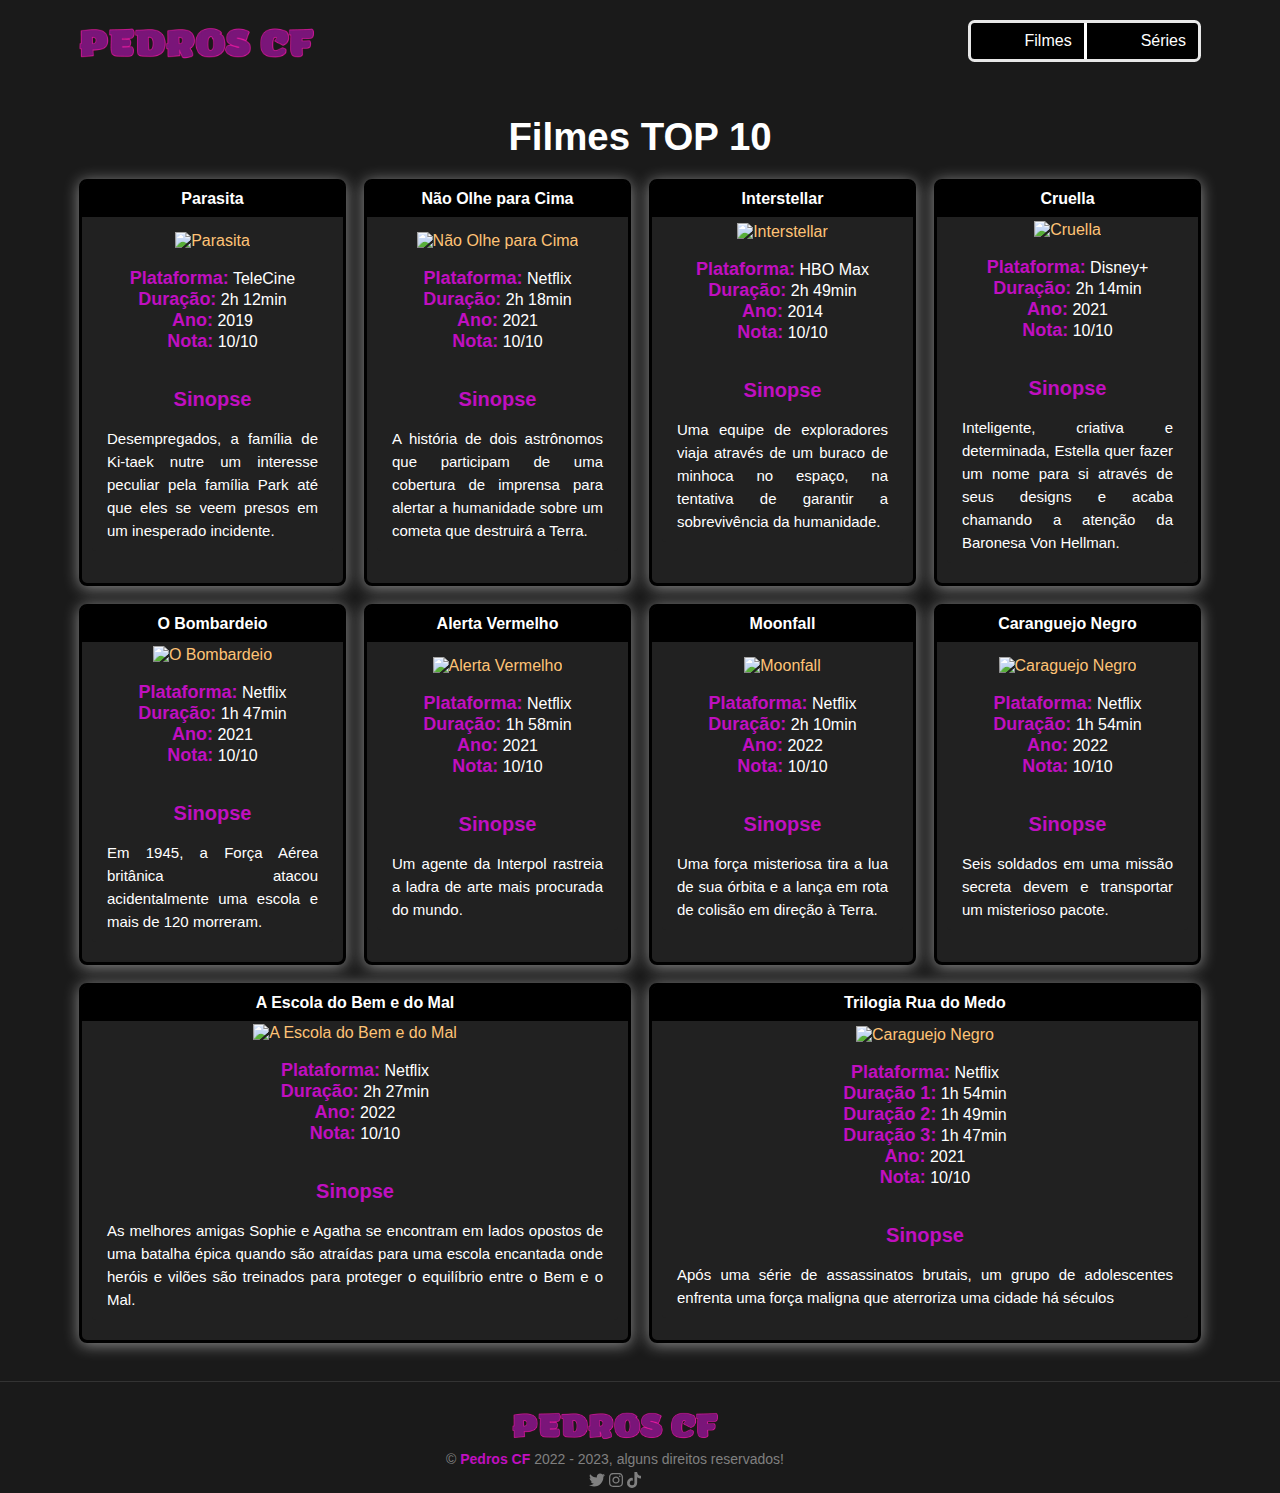
==== commit 9f3c03b9: "Footer updated for 2023" ====
--- a/index.html
+++ b/index.html
@@ -366,7 +366,7 @@
                     <center><img id="footer-logo" src="assets/images/logo.webp" aria-hidden="true" alt="Pedros CF Logo">
                     </center>
                 </a>
-                <span class="footer-copyright">&copy <b style="color: #c00fc0;">Pedros CF</b> 2022, alguns direitos
+                <span class="footer-copyright">&copy <b style="color: #c00fc0;">Pedros CF</b> 2022 - 2023, alguns direitos
                     reservados!</span>
                 <center><span id="footer-socials">
                         <a target="_blank" rel="noopener" href="https://twitter.com/pedroh_xyz"><svg
--- a/assets/css/style.css
+++ b/assets/css/style.css
@@ -1355,11 +1355,11 @@
 }
 
 #footer-socials a:hover>.fa-instagram {
-    color: #405de6;
+    color: #C13584;
 }
 
 #footer-socials a:hover>.fa-tiktok {
-    color: #000;
+    color: #ff0050;
 }
 
 #footer-socials a:hover>.fa-twitter {
@@ -2614,6 +2614,73 @@
 .module .featured-package .info .text .name {
     margin: 0;
     text-align: center;
+}
+
+.a-btn:hover {
+    text-decoration: none;
+}
+
+button {
+    position: relative;
+    height: 50px;
+    width: 250px;
+    background-color: transparent;
+    color: #fff;
+    text-transform: uppercase;
+    letter-spacing: .3rem;
+    cursor: pointer;
+    border: 1px solid #c00fc0;
+}
+
+button:hover {
+    transform: scale(1.1);
+    box-shadow: rgba(100, 100, 111, 0.2) 0px 7px 29px 0px;
+}
+
+button::before {
+    content: "";
+    position: absolute;
+    height: 5px;
+    width: 5px;
+    border: 1px solid #c00fc0;
+    top: -4px;
+    left: 245px;
+    transition: 1s all;
+}
+
+button::after {
+    content: "";
+    position: absolute;
+    height: 5px;
+    width: 5px;
+    border: 1px solid #c00fc0;
+    bottom: -4px;
+    left: -4px;
+    transition: 1s all;
+}
+
+
+button:hover::after {
+    text-decoration: none;
+    animation: anime 1.5s infinite alternate;
+    left: 245px;
+}
+
+button:hover::before {
+    animation: anime 1.5s infinite alternate;
+    left: -4px;
+    
+}
+
+@keyframes anime {
+    from {
+        transform: scale(1);
+        border-color: #c00fc0;
+    }
+    to {
+        transform: scale(1.5);
+        border-color: #791579;
+    }
 }
 
 .nav .dropdown-menu li>a,
@@ -24970,4 +25037,4 @@
     background-color: #fff;
     border-radius: 20px;
     border: 3px #fff
-}+}
